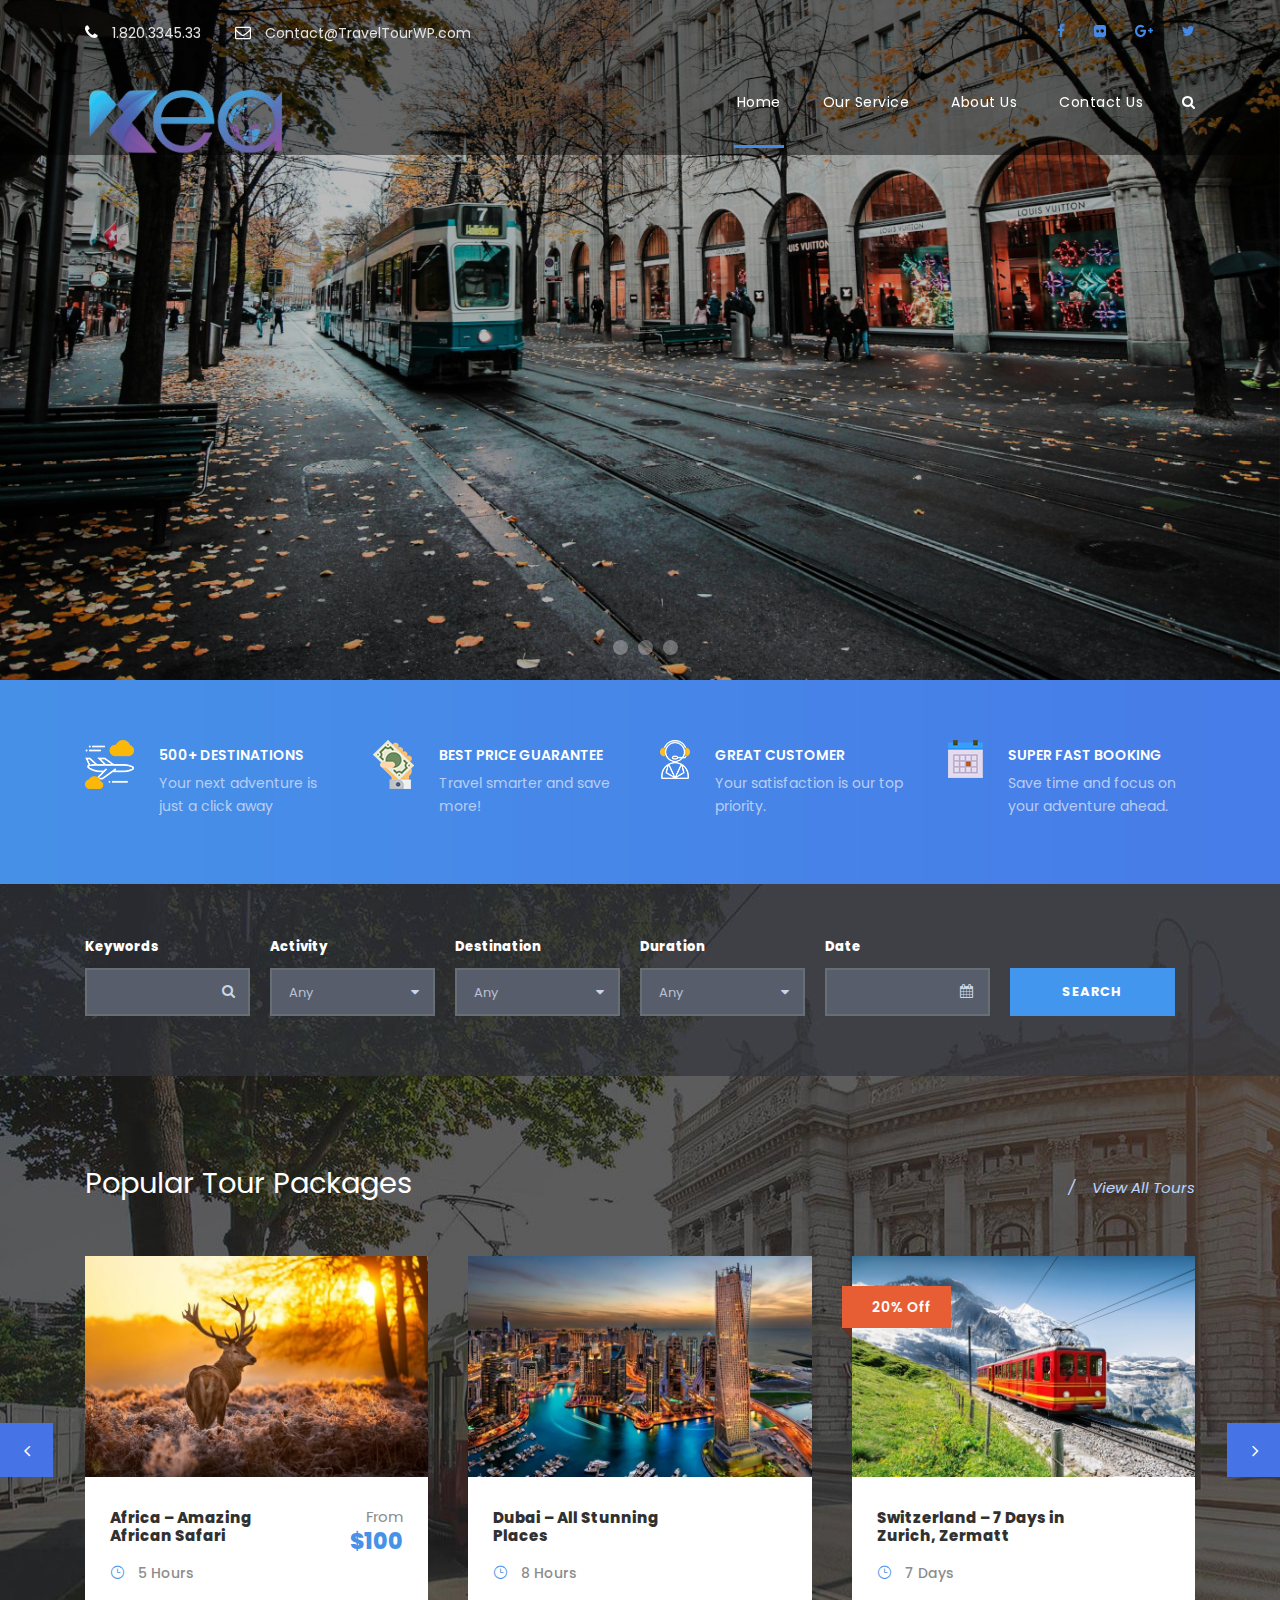
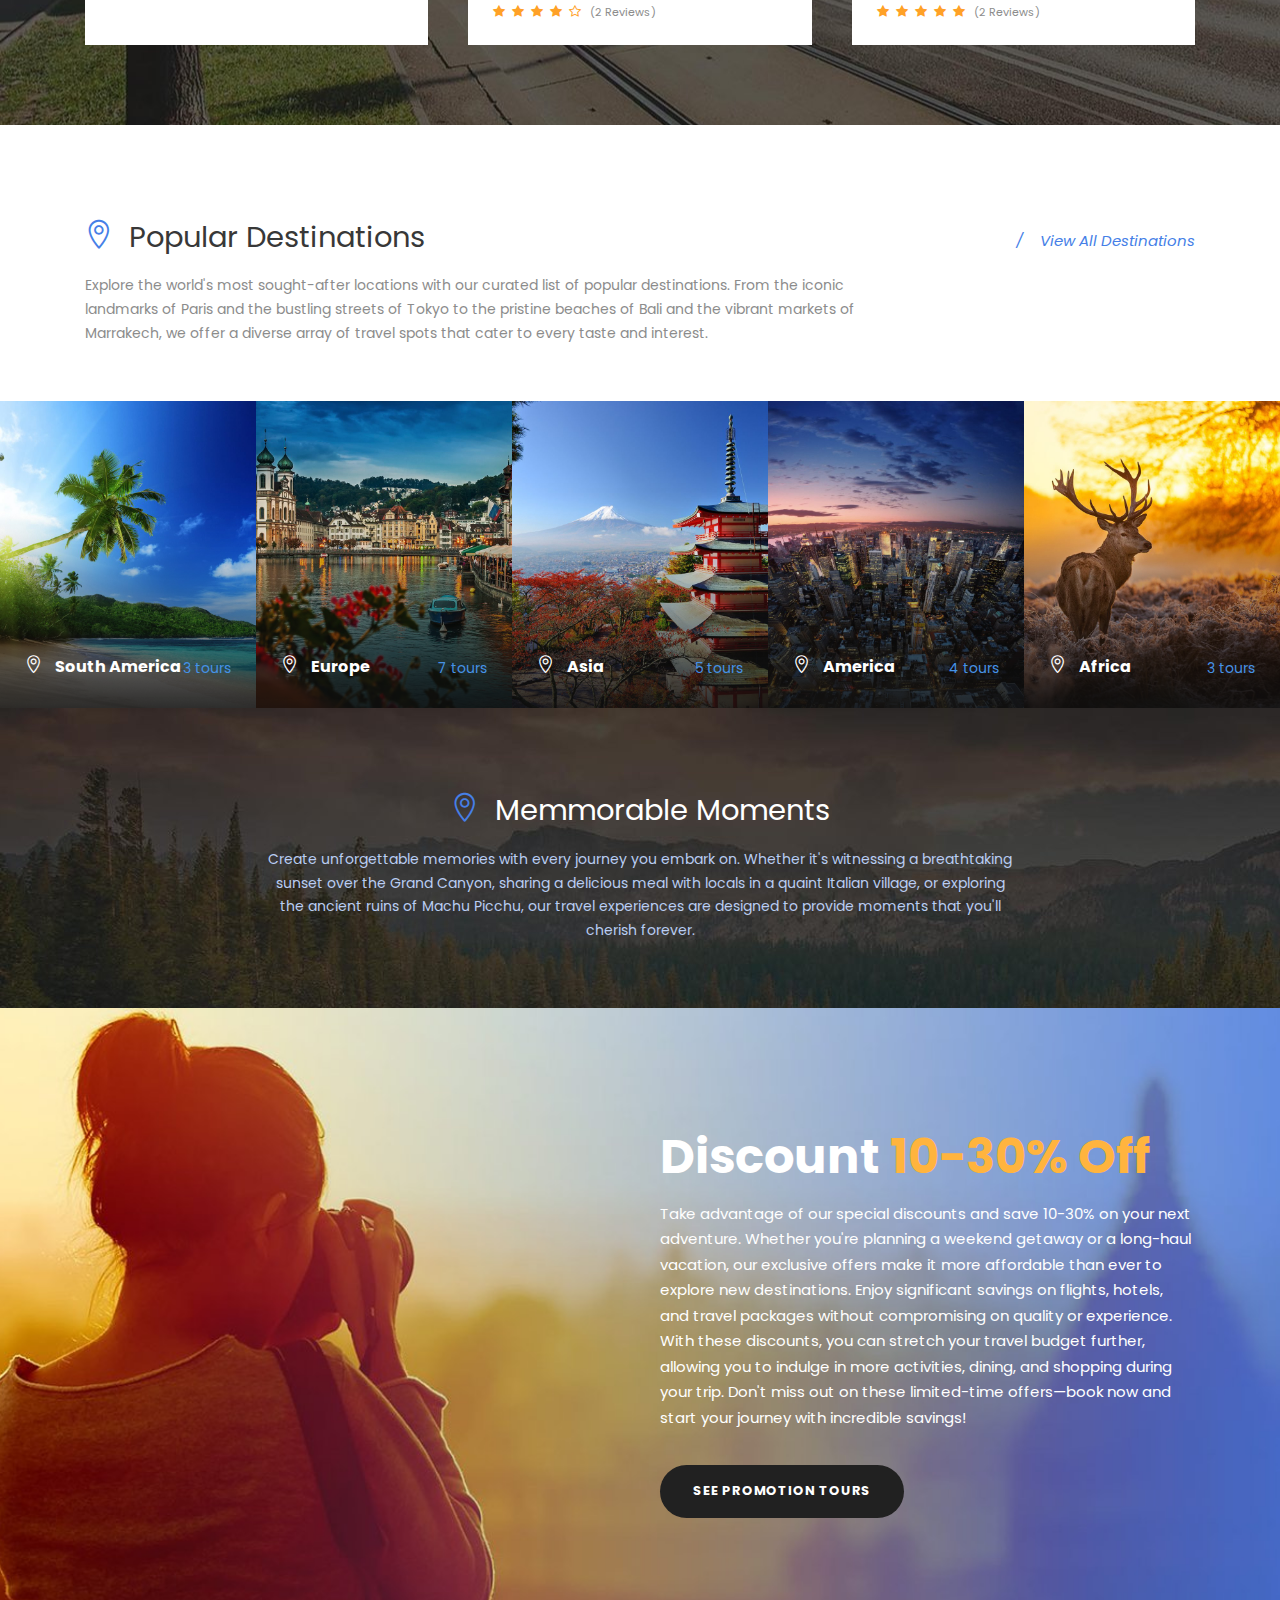
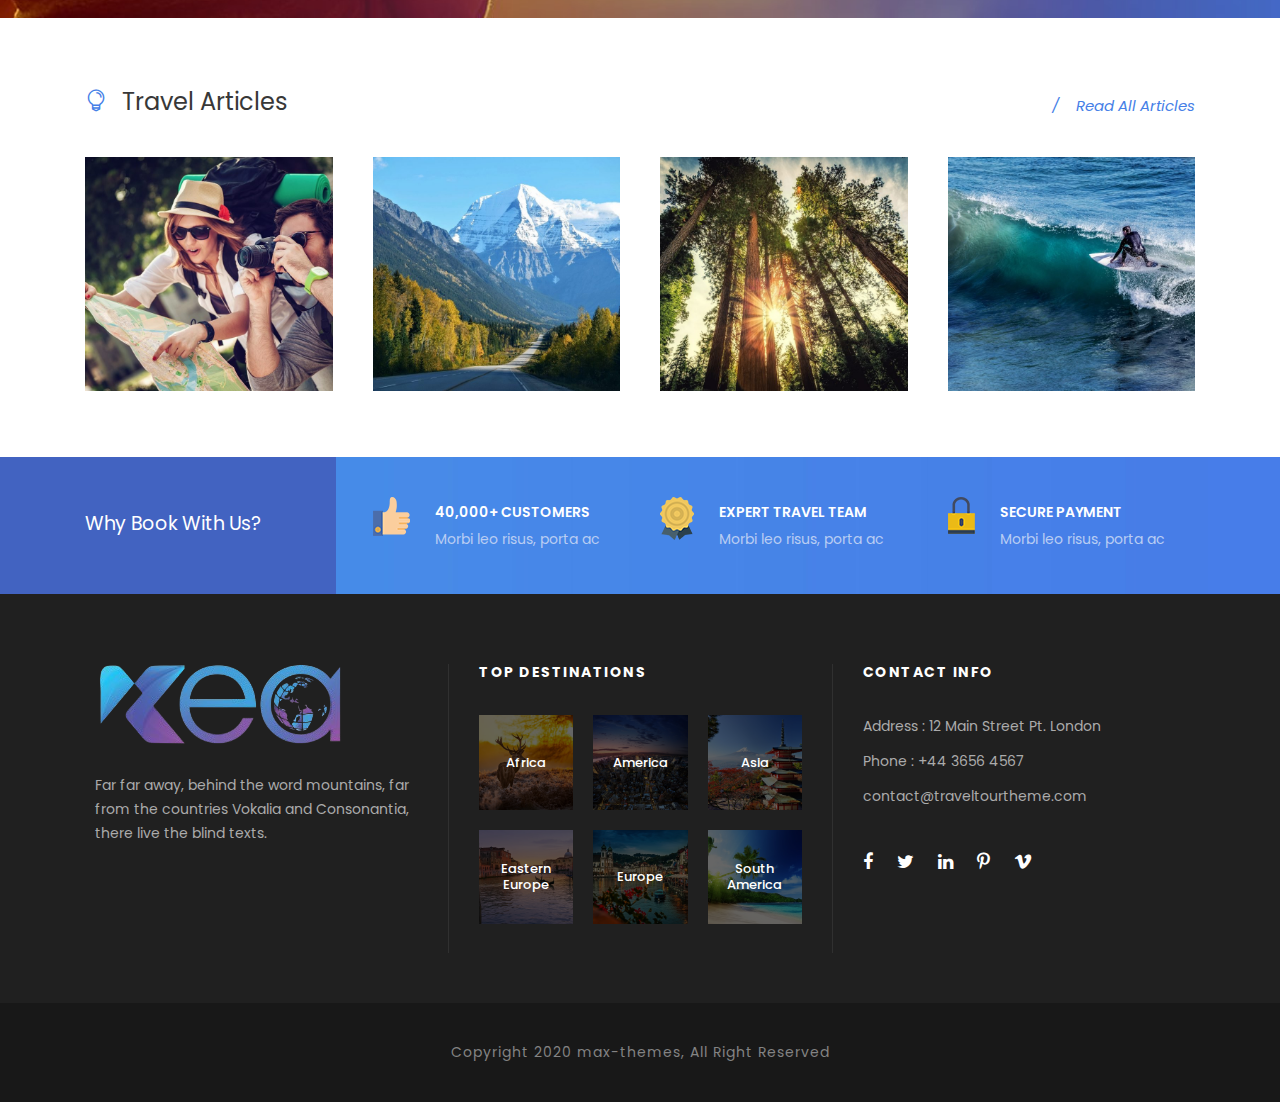
==== index.html @ 7b3431b3 "first commit" ====
<!DOCTYPE html>
<html lang="en-US" prefix="og: http://ogp.me/ns#" class="no-js">
  <head>
    <script></script>
    <meta charset="UTF-8" />
    <meta name="viewport" content="width=device-width, initial-scale=1" />
    <link rel="profile" href="http://gmpg.org/xfn/11" />
    <link
      rel="pingback"
      href="https://max-themes.net/demos/traveltour/demo1/xmlrpc.php"
    />
    <title>Homepage 1 - Travel Tour</title>
    <link
      rel="stylesheet"
      href="https://fonts.googleapis.com/css?family=Poppins%3A100%2C100italic%2C200%2C200italic%2C300%2C300italic%2Cregular%2Citalic%2C500%2C500italic%2C600%2C600italic%2C700%2C700italic%2C800%2C800italic%2C900%2C900italic%7COpen+Sans%3A300%2C300italic%2Cregular%2Citalic%2C600%2C600italic%2C700%2C700italic%2C800%2C800italic&amp;subset=latin%2Clatin-ext%2Cdevanagari%2Ccyrillic-ext%2Cvietnamese%2Ccyrillic%2Cgreek-ext%2Cgreek&amp;ver=4.9.8"
      type="text/css"
      media="all"
    />
    <link
      rel="stylesheet"
      href="plugins/revslider/public/assets/css/settings.css"
      type="text/css"
      media="all"
    />
    <link
      rel="stylesheet"
      href="plugins/tourmaster/plugins/elegant-font/style.css"
      type="text/css"
      media="all"
    />
    <link
      rel="stylesheet"
      href="plugins/tourmaster/tourmaster.css"
      type="text/css"
      media="all"
    />
    <link
      rel="stylesheet"
      href="css/tourmaster-style-custom.css"
      type="text/css"
      media="all"
    />
    <link
      rel="stylesheet"
      href="css/style-core.css"
      type="text/css"
      media="all"
    />
    <link
      rel="stylesheet"
      href="css/traveltour-style-custom.css"
      type="text/css"
      media="all"
    />
    <link
      rel="stylesheet"
      href="plugins/goodlayers-core/plugins/combine/style.css"
      type="text/css"
      media="all"
    />
    <link
      rel="stylesheet"
      href="plugins/goodlayers-core/include/css/page-builder.css"
      type="text/css"
      media="all"
    />
  </head>

  <body
    class="home page-template-default page page-id-2039 gdlr-core-body tourmaster-body woocommerce-no-js traveltour-body traveltour-body-front traveltour-full traveltour-with-sticky-navigation gdlr-core-link-to-lightbox"
  >
    <div class="traveltour-mobile-header-wrap">
      <div class="traveltour-top-bar">
        <div class="traveltour-top-bar-background"></div>
        <div class="traveltour-top-bar-container clearfix traveltour-container">
          <div
            class="traveltour-top-bar-left traveltour-item-pdlr travel-tour-hide-on-mobile"
          >
            <i class="fa fa-phone" id="i_b45c_0"></i>
            1.820.3345.33
            <i class="fa fa-envelope-o" id="i_b45c_1"></i>
            Contact@TravelTourWP.com
          </div>
          <div class="traveltour-top-bar-right traveltour-item-pdlr">
            <div class="traveltour-top-bar-right-social">
              <a
                href="index.html#"
                target="_blank"
                class="traveltour-top-bar-social-icon"
                title="facebook"
              >
                <i class="fa fa-facebook"></i>
              </a>
              <a
                href="index.html#"
                target="_blank"
                class="traveltour-top-bar-social-icon"
                title="flickr"
              >
                <i class="fa fa-flickr"></i>
              </a>
              <a
                href="index.html#"
                target="_blank"
                class="traveltour-top-bar-social-icon"
                title="google-plus"
              >
                <i class="fa fa-google-plus"></i>
              </a>
              <a
                href="index.html#"
                target="_blank"
                class="traveltour-top-bar-social-icon"
                title="twitter"
              >
                <i class="fa fa-twitter"></i>
              </a>
            </div>
          </div>
        </div>
      </div>
      <div
        class="traveltour-mobile-header traveltour-header-background traveltour-style-slide"
        id="traveltour-mobile-header"
      >
        <div class="traveltour-mobile-header-container traveltour-container">
          <div class="traveltour-logo traveltour-item-pdlr">
            <div class="traveltour-logo-inner">
              <a href="index.html">
                <img src="images/logo.png" alt="" style="width: 110px" />
              </a>
            </div>
          </div>
          <div class="traveltour-mobile-menu-right">
            <div
              class="traveltour-main-menu-search"
              id="traveltour-mobile-top-search"
            >
              <i class="fa fa-search"></i>
            </div>
            <div class="traveltour-top-search-wrap">
              <div class="traveltour-top-search-close"></div>
              <div class="traveltour-top-search-row">
                <div class="traveltour-top-search-cell">
                  <form
                    role="search"
                    method="get"
                    class="search-form"
                    action="index.html#"
                  >
                    <input
                      type="text"
                      class="search-field traveltour-title-font"
                      placeholder="Search..."
                      value=""
                      name="s"
                    />
                    <div class="traveltour-top-search-submit">
                      <i class="fa fa-search"></i>
                    </div>
                    <input type="submit" class="search-submit" value="Search" />
                    <div class="traveltour-top-search-close">
                      <i class="icon_close"></i>
                    </div>
                  </form>
                </div>
              </div>
            </div>
            <div class="traveltour-mobile-menu">
              <a
                class="traveltour-mm-menu-button traveltour-mobile-menu-button traveltour-mobile-button-hamburger-with-border"
                href="index.html#traveltour-mobile-menu"
              >
                <i class="fa fa-bars"> </i>
              </a>
              <div
                class="traveltour-mm-menu-wrap traveltour-navigation-font"
                id="traveltour-mobile-menu"
                data-slide="right"
              >
                <ul id="menu-main-navigation" class="m-menu">
                  <li
                    class="menu-item menu-item-home current-menu-item menu-item-has-children"
                  >
                    <a href="index.html">Home</a>
                    <!-- <ul class="sub-menu">
                                        <li class="menu-item"><a href="index.html">Homepage 1</a></li>
                                        <li class="menu-item"><a href="homepage-2.html">Homepage 2</a></li>
                                        <li class="menu-item"><a href="homepage-3.html">Homepage 3</a></li>
                                        <li class="menu-item"><a href="homepage-4.html">Homepage 4</a></li>
                                    </ul> -->
                  </li>
                  <li class="menu-item menu-item-has-children">
                    <a href="index.html#">Pages</a>
                    <ul class="sub-menu">
                      <li class="menu-item menu-item-has-children">
                        <a href="index.html#">Features</a>
                        <ul class="sub-menu">
                          <li class="menu-item menu-item-has-children">
                            <a href="index.html#">Set 1</a>
                            <ul class="sub-menu">
                              <li class="menu-item">
                                <a href="accordions-toggles.html"
                                  >Accordions &#038; Toggles
                                </a>
                              </li>
                              <li class="menu-item">
                                <a href="alert-box.html">Alert Box</a>
                              </li>
                              <li class="menu-item">
                                <a href="blockquotes.html">Blockquotes</a>
                              </li>
                              <li class="menu-item">
                                <a href="buttons.html">Buttons</a>
                              </li>
                              <li class="menu-item">
                                <a href="call-to-action.html">Call To Action</a>
                              </li>
                              <li class="menu-item">
                                <a href="column-services.html"
                                  >Column Services
                                </a>
                              </li>
                              <li class="menu-item">
                                <a href="columns.html">Columns</a>
                              </li>
                            </ul>
                          </li>
                          <li class="menu-item menu-item-has-children">
                            <a href="index.html#">Set 2</a>
                            <ul class="sub-menu">
                              <li class="menu-item">
                                <a href="counters.html">Counters</a>
                              </li>
                              <li class="menu-item">
                                <a href="count-down.html">Count Down</a>
                              </li>
                              <li class="menu-item">
                                <a href="dividers.html">Dividers</a>
                              </li>
                              <li class="menu-item">
                                <a href="dropcaps.html">Dropcaps</a>
                              </li>
                              <li class="menu-item">
                                <a href="featured-boxes.html">Featured Boxes</a>
                              </li>
                              <li class="menu-item">
                                <a href="flip-boxes.html">Flip Boxes</a>
                              </li>
                              <li class="menu-item">
                                <a href="icon-list.html">Icon Lists</a>
                              </li>
                            </ul>
                          </li>
                          <li class="menu-item menu-item-has-children">
                            <a href="index.html#">Set 3</a>
                            <ul class="sub-menu">
                              <li class="menu-item">
                                <a href="icons.html">Icons</a>
                              </li>
                              <li class="menu-item">
                                <a href="images.html">Images</a>
                              </li>
                              <li class="menu-item">
                                <a href="team-plain-style.html">Personnel</a>
                              </li>
                              <li class="menu-item">
                                <a href="price-table.html">Price Table</a>
                              </li>
                              <li class="menu-item">
                                <a href="promo-boxes.html">Promo Boxes</a>
                              </li>
                              <li class="menu-item">
                                <a href="skill-bar.html">Skill Bar</a>
                              </li>
                              <li class="menu-item">
                                <a href="skill-circle.html">Skill Circle</a>
                              </li>
                            </ul>
                          </li>
                          <li class="menu-item menu-item-has-children">
                            <a href="index.html#">Set 4</a>
                            <ul class="sub-menu">
                              <li class="menu-item">
                                <a href="social-shares.html">Social Shares</a>
                              </li>
                              <li class="menu-item">
                                <a href="stunning-texts.html">Stunning Texts</a>
                              </li>
                              <li class="menu-item">
                                <a href="tabs-horizontal.html"
                                  >Tabs Horizontal
                                </a>
                              </li>
                              <li class="menu-item">
                                <a href="tabs-vertical.html">Tabs Vertical</a>
                              </li>
                              <li class="menu-item">
                                <a href="testimonial.html">Testimonial</a>
                              </li>
                              <li class="menu-item">
                                <a href="titles.html">Titles</a>
                              </li>
                              <li class="menu-item">
                                <a href="typography.html">Typography</a>
                              </li>
                            </ul>
                          </li>
                        </ul>
                      </li>
                      <li class="menu-item menu-item-has-children">
                        <a href="index.html#">About</a>
                        <ul class="sub-menu">
                          <li class="menu-item">
                            <a href="about-us.html">About Us</a>
                          </li>
                          <li class="menu-item">
                            <a href="about-us-2.html">About Us 2</a>
                          </li>
                          <li class="menu-item">
                            <a href="about-us-3.html">About Us 3</a>
                          </li>
                          <li class="menu-item">
                            <a href="about-our-team.html">About Our Team</a>
                          </li>
                        </ul>
                      </li>
                      <li class="menu-item">
                        <a href="our-services.html">Our Services</a>
                      </li>
                      <li class="menu-item menu-item-has-children">
                        <a href="index.html#">Contact</a>
                        <ul class="sub-menu">
                          <li class="menu-item">
                            <a href="contact.html">Contact</a>
                          </li>
                          <li class="menu-item">
                            <a href="contact-2.html">Contact 2</a>
                          </li>
                          <li class="menu-item">
                            <a href="contact-3.html">Contact 3</a>
                          </li>
                        </ul>
                      </li>
                      <li class="menu-item menu-item-has-children">
                        <a href="portfolio-3-columns.html">Portfolio</a>
                        <ul class="sub-menu">
                          <li class="menu-item menu-item-has-children">
                            <a>Portfolio Grid</a>
                            <ul class="sub-menu">
                              <li class="menu-item">
                                <a href="portfolio-2-columns.html"
                                  >Portfolio 2 Columns
                                </a>
                              </li>
                              <li class="menu-item">
                                <a href="portfolio-3-columns.html"
                                  >Portfolio 3 Columns
                                </a>
                              </li>
                              <li class="menu-item">
                                <a href="portfolio-4-columns.html"
                                  >Portfolio 4 Columns
                                </a>
                              </li>
                              <li class="menu-item">
                                <a href="portfolio-5-columns.html"
                                  >Portfolio 5 Columns
                                </a>
                              </li>
                              <li class="menu-item">
                                <a href="portfolio-2-columns-with-frame.html"
                                  >Portfolio 2 Columns With Frame
                                </a>
                              </li>
                              <li class="menu-item">
                                <a href="portfolio-3-columns-with-frame.html"
                                  >Portfolio 3 Columns With Frame
                                </a>
                              </li>
                              <li class="menu-item">
                                <a href="portfolio-4-columns-with-frame.html"
                                  >Portfolio 4 Columns With Frame
                                </a>
                              </li>
                              <li class="menu-item">
                                <a href="portfolio-2-columns-no-space.html"
                                  >Portfolio 2 Columns No Space
                                </a>
                              </li>
                              <li class="menu-item">
                                <a href="portfolio-3-columns-no-space.html"
                                  >Portfolio 3 Columns No Space
                                </a>
                              </li>
                              <li class="menu-item">
                                <a href="portfolio-4-columns-no-space.html"
                                  >Portfolio 4 Columns No Space
                                </a>
                              </li>
                              <li class="menu-item">
                                <a href="portfolio-5-columns-no-space.html"
                                  >Portfolio 5 Columns No Space
                                </a>
                              </li>
                            </ul>
                          </li>
                          <li class="menu-item menu-item-has-children">
                            <a>Portfolio Masonry</a>
                            <ul class="sub-menu">
                              <li class="menu-item">
                                <a href="portfolio-masonry-4-columns.html"
                                  >Masonry 4 Columns
                                </a>
                              </li>
                              <li class="menu-item">
                                <a href="portfolio-masonry-3-columns.html"
                                  >Masonry 3 Columns
                                </a>
                              </li>
                              <li class="menu-item">
                                <a href="portfolio-masonry-2-columns.html"
                                  >Masonry 2 Columns
                                </a>
                              </li>
                              <li class="menu-item">
                                <a
                                  href="portfolio-masonry-4-columns-no-space.html"
                                  >Masonry 4 Columns No Space
                                </a>
                              </li>
                              <li class="menu-item">
                                <a
                                  href="portfolio-masonry-3-columns-no-space.html"
                                  >Masonry 3 Columns No Space
                                </a>
                              </li>
                              <li class="menu-item">
                                <a
                                  href="portfolio-masonry-2-columns-no-space.html"
                                  >Masonry 2 Columns No Space
                                </a>
                              </li>
                            </ul>
                          </li>
                          <li class="menu-item menu-item-has-children">
                            <a>Portfolio Modern</a>
                            <ul class="sub-menu">
                              <li class="menu-item">
                                <a href="portfolio-modern-2-columns.html"
                                  >Modern 2 Columns
                                </a>
                              </li>
                              <li class="menu-item">
                                <a href="portfolio-modern-3-columns.html"
                                  >Modern 3 Columns
                                </a>
                              </li>
                              <li class="menu-item">
                                <a href="portfolio-modern-4-columns.html"
                                  >Modern 4 Columns
                                </a>
                              </li>
                              <li class="menu-item">
                                <a href="portfolio-modern-5-columns.html"
                                  >Modern 5 Columns
                                </a>
                              </li>
                              <li class="menu-item">
                                <a
                                  href="portfolio-modern-2-columns-no-space.html"
                                  >Modern 2 Columns No Space
                                </a>
                              </li>
                              <li class="menu-item">
                                <a
                                  href="portfolio-modern-3-columns-no-space.html"
                                  >Modern 3 Columns No Space
                                </a>
                              </li>
                              <li class="menu-item">
                                <a
                                  href="portfolio-modern-4-columns-no-space.html"
                                  >Modern 4 Columns No Space
                                </a>
                              </li>
                              <li class="menu-item">
                                <a
                                  href="portfolio-modern-5-columns-no-space.html"
                                  >Modern 5 Columns No Space
                                </a>
                              </li>
                            </ul>
                          </li>
                          <li class="menu-item menu-item-has-children">
                            <a>Portfolio Side Thumbnail</a>
                            <ul class="sub-menu">
                              <li class="menu-item">
                                <a
                                  href="portfolio-left-right-large-thumbnail.html"
                                >
                                  Portfolio Left &#038; Right Large Thumbnail
                                </a>
                              </li>
                              <li class="menu-item">
                                <a href="portfolio-left-large-thumbnail.html"
                                  >Portfolio Left Large Thumbnail
                                </a>
                              </li>
                              <li class="menu-item">
                                <a href="portfolio-right-large-thumbnail.html"
                                  >Portfolio Right Large Thumbnail
                                </a>
                              </li>
                              <li class="menu-item">
                                <a
                                  href="portfolio-left-right-small-thumbnail.html"
                                >
                                  Portfolio Left &#038; Right Small Thumbnail
                                </a>
                              </li>
                              <li class="menu-item">
                                <a href="portfolio-left-small-thumbnail.html"
                                  >Portfolio Left Small Thumbnail
                                </a>
                              </li>
                              <li class="menu-item">
                                <a href="portfolio-right-small-thumbnail.html"
                                  >Portfolio Right Small Thumbnail
                                </a>
                              </li>
                            </ul>
                          </li>
                        </ul>
                      </li>
                      <li class="menu-item">
                        <a href="gallery.html">Gallery</a>
                      </li>
                      <li class="menu-item menu-item-has-children">
                        <a href="index.html#">Team</a>
                        <ul class="sub-menu">
                          <li class="menu-item">
                            <a href="team-plain-style.html"
                              >Team / Plain Style
                            </a>
                          </li>
                          <li class="menu-item">
                            <a href="team-thumbnail-style.html"
                              >Team / Thumbnail Style
                            </a>
                          </li>
                          <li class="menu-item">
                            <a href="team-frame-style.html"
                              >Team / Frame Style
                            </a>
                          </li>
                        </ul>
                      </li>
                      <li class="menu-item">
                        <a href="price-table.html">Price Table</a>
                      </li>
                      <li class="menu-item">
                        <a href="maintenance.html">Maintenance</a>
                      </li>
                      <li class="menu-item">
                        <a href="coming-soon.html">Coming Soon</a>
                      </li>
                      <li class="menu-item">
                        <a href="404.html">404 Page</a>
                      </li>
                    </ul>
                  </li>
                  <li class="menu-item menu-item-has-children">
                    <a href="tour-side-thumbnail-with-frame-right-sidebar.html"
                      >Tour List
                    </a>
                    <ul class="sub-menu">
                      <li class="menu-item menu-item-has-children">
                        <a href="tour-full-with-frame-right-sidebar.html"
                          >Tour Full
                        </a>
                        <ul class="sub-menu">
                          <li class="menu-item">
                            <a href="tour-full-width.html"
                              >Tour Full Right Sidebar
                            </a>
                          </li>
                          <li class="menu-item">
                            <a href="tour-full-left-sidebar.html"
                              >Tour Full Left Sidebar
                            </a>
                          </li>
                          <li class="menu-item">
                            <a href="tour-full-with-frame-right-sidebar.html"
                              >Tour Full With Frame Right Sidebar
                            </a>
                          </li>
                          <li class="menu-item">
                            <a
                              href="https://max-themes.net/demos/traveltour/demo1/tour-full-with-frame-left-sidebar.html"
                              >Tour Full With Frame Left Sidebar
                            </a>
                          </li>
                        </ul>
                      </li>
                      <li class="menu-item menu-item-has-children">
                        <a
                          href="tour-side-thumbnail-with-frame-right-sidebar.html"
                          >Tour Side Thumbnail
                        </a>
                        <ul class="sub-menu">
                          <li class="menu-item">
                            <a
                              href="tour-side-thumbnail-with-frame-right-sidebar.html"
                              >Tour Side Thumbnail With Frame Right Sidebar
                            </a>
                          </li>
                          <li class="menu-item">
                            <a
                              href="tour-side-thumbnail-with-frame-left-sidebar.html"
                              >Tour Side Thumbnail With Frame Left Sidebar
                            </a>
                          </li>
                          <li class="menu-item">
                            <a href="tour-side-thumbnail-right-sidebar.html"
                              >Tour Side Thumbnail Right Sidebar
                            </a>
                          </li>
                          <li class="menu-item">
                            <a href="tour-side-thumbnail-left-sidebar.html"
                              >Tour Side Thumbnail Left Sidebar
                            </a>
                          </li>
                        </ul>
                      </li>
                      <li class="menu-item menu-item-has-children">
                        <a href="tour-thumbnail-style-3-columns.html"
                          >Tour Thumbnail Style
                        </a>
                        <ul class="sub-menu">
                          <li class="menu-item">
                            <a href="tour-thumbnail-style-2-columns.html"
                              >Tour Thumbnail Style 2 Columns
                            </a>
                          </li>
                          <li class="menu-item">
                            <a href="tour-thumbnail-style-3-columns.html"
                              >Tour Thumbnail Style 3 Columns
                            </a>
                          </li>
                          <li class="menu-item">
                            <a href="tour-thumbnail-style-4-columns.html"
                              >Tour Thumbnail Style 4 Columns
                            </a>
                          </li>
                          <li class="menu-item">
                            <a href="tour-thumbnail-style-5-columns.html"
                              >Tour Thumbnail Style 5 Columns
                            </a>
                          </li>
                          <li class="menu-item">
                            <a href="tour-thumbnail-no-space-2-columns.html"
                              >Tour Thumbnail No Space 2 Columns
                            </a>
                          </li>
                          <li class="menu-item">
                            <a href="tour-thumbnail-no-space-3-columns.html"
                              >Tour Thumbnail No Space 3 Columns
                            </a>
                          </li>
                          <li class="menu-item">
                            <a href="tour-thumbnail-no-space-4-columns.html"
                              >Tour Thumbnail No Space 4 Columns
                            </a>
                          </li>
                          <li class="menu-item">
                            <a href="tour-thumbnail-no-space-5-columns.html"
                              >Tour Thumbnail No Space 5 Columns
                            </a>
                          </li>
                        </ul>
                      </li>
                      <li class="menu-item menu-item-has-children">
                        <a href="tour-classic-3-columns.html">Tour Classic</a>
                        <ul class="sub-menu">
                          <li class="menu-item">
                            <a href="tour-classic-2-columns.html"
                              >Tour Classic 2 Columns
                            </a>
                          </li>
                          <li class="menu-item">
                            <a href="tour-classic-3-columns.html"
                              >Tour Classic 3 Columns
                            </a>
                          </li>
                          <li class="menu-item">
                            <a href="tour-classic-4-columns.html"
                              >Tour Classic 4 Columns
                            </a>
                          </li>
                          <li class="menu-item">
                            <a href="tour-classic-5-columns.html"
                              >Tour Classic 5 Columns
                            </a>
                          </li>
                          <li class="menu-item">
                            <a href="tour-classic-with-frame-2-columns.html"
                              >Tour Classic With Frame 2 Columns
                            </a>
                          </li>
                          <li class="menu-item">
                            <a href="tour-classic-with-frame-3-columns.html"
                              >Tour Classic With Frame 3 Columns
                            </a>
                          </li>
                          <li class="menu-item">
                            <a href="tour-classic-with-frame-4-columns.html"
                              >Tour Classic With Frame 4 Columns
                            </a>
                          </li>
                          <li class="menu-item">
                            <a href="tour-classic-with-frame-5-columns.html"
                              >Tour Classic With Frame 5 Columns
                            </a>
                          </li>
                        </ul>
                      </li>
                      <li class="menu-item menu-item-has-children">
                        <a href="tour-classic-with-detail-3-columns.html"
                          >Tour Classic With Detail
                        </a>
                        <ul class="sub-menu">
                          <li class="menu-item">
                            <a href="tour-classic-with-detail-2-columns.html"
                              >Tour Classic With Detail 2 Columns
                            </a>
                          </li>
                          <li class="menu-item">
                            <a href="tour-classic-with-detail-3-columns.html"
                              >Tour Classic With Detail 3 Columns
                            </a>
                          </li>
                          <li class="menu-item">
                            <a href="tour-classic-with-detail-4-columns.html"
                              >Tour Classic With Detail 4 Columns
                            </a>
                          </li>
                        </ul>
                      </li>
                      <li class="menu-item menu-item-has-children">
                        <a
                          href="tour-classic-with-custom-excerpt-3-columns.html"
                          >Tour Classic With Custom Excerpt
                        </a>
                        <ul class="sub-menu">
                          <li class="menu-item">
                            <a
                              href="tour-classic-with-custom-excerpt-2-columns.html"
                              >Tour Classic With Custom Excerpt 2 Columns
                            </a>
                          </li>
                          <li class="menu-item">
                            <a
                              href="tour-classic-with-custom-excerpt-3-columns.html"
                              >Tour Classic With Custom Excerpt 3 Columns
                            </a>
                          </li>
                          <li class="menu-item">
                            <a
                              href="tour-classic-with-custom-excerpt-4-columns.html"
                              >Tour Classic With Custom Excerpt 4 Columns
                            </a>
                          </li>
                        </ul>
                      </li>
                    </ul>
                  </li>
                  <li class="menu-item">
                    <a href="destinations.html">Destinations</a>
                  </li>
                  <li class="menu-item menu-item-has-children">
                    <a href="index.html#">Date &#038; Pricing</a>
                    <ul class="sub-menu">
                      <li class="menu-item">
                        <a href="finland-helsinki-santa-claus-town-8-days.html"
                          >Multiple Packages
                        </a>
                      </li>
                      <li class="menu-item">
                        <a
                          href="america-grand-canyon-golden-gate-bridge-las-vegas.html"
                          >Multiple Day &#8211; Recurring
                        </a>
                      </li>
                      <li class="menu-item">
                        <a href="china-suzhou-and-zhouzhuang-water-village.html"
                          >Multiple Date &#8211; One Time
                        </a>
                      </li>
                      <li class="menu-item">
                        <a
                          href="pais-eiffel-tower-notre-dame-cathedral-champs-elysees-arc-of-triumph-day-tour.html"
                          >One Day &#8211; Recurring
                        </a>
                      </li>
                      <li class="menu-item">
                        <a href="africa-amazing-african-safari.html"
                          >One Day &#8211; One Time
                        </a>
                      </li>
                      <li class="menu-item">
                        <a
                          href="alcatraz-tour-plus-muir-woods-golden-gate-and-sausalito-day-trip.html"
                          >Variable Pricing
                        </a>
                      </li>
                      <li class="menu-item">
                        <a href="dubai-all-stunning-places.html"
                          >Fixed Price / Person
                        </a>
                      </li>
                      <li class="menu-item">
                        <a href="switzerland-7-days-in-zurich-zermatt.html"
                          >Room Based Pricing
                        </a>
                      </li>
                      <li class="menu-item">
                        <a href="italy-6-days-in-rome-venice-milan.html"
                          >No Room Based Pricing
                        </a>
                      </li>
                      <li class="menu-item">
                        <a href="america-2-days-in-lake-tahoe.html"
                          >Referral (link to external website)
                        </a>
                      </li>
                    </ul>
                  </li>
                  <li class="menu-item menu-item-has-children">
                    <a href="blog-full-right-sidebar-with-frame.html">Blog</a>
                    <ul class="sub-menu">
                      <li class="menu-item menu-item-has-children">
                        <a href="blog-full-right-sidebar-with-frame.html"
                          >Blog Full
                        </a>
                        <ul class="sub-menu">
                          <li class="menu-item">
                            <a href="blog-full-right-sidebar-with-frame.html"
                              >Blog Full Right Sidebar With Frame
                            </a>
                          </li>
                          <li class="menu-item">
                            <a href="blog-full-left-sidebar-with-frame.html"
                              >Blog Full Left Sidebar With Frame
                            </a>
                          </li>
                          <li class="menu-item">
                            <a href="blog-full-both-sidebar-with-frame.html"
                              >Blog Full Both Sidebar With Frame
                            </a>
                          </li>
                          <li class="menu-item">
                            <a href="blog-full-right-sidebar.html"
                              >Blog Full Right Sidebar
                            </a>
                          </li>
                          <li class="menu-item">
                            <a href="blog-full-left-sidebar.html"
                              >Blog Full Left Sidebar
                            </a>
                          </li>
                          <li class="menu-item">
                            <a href="blog-full-both-sidebar.html"
                              >Blog Full Both Sidebar
                            </a>
                          </li>
                        </ul>
                      </li>
                      <li class="menu-item menu-item-has-children">
                        <a href="blog-grid-3-columns-no-space.html"
                          >Blog Grid
                        </a>
                        <ul class="sub-menu">
                          <li class="menu-item">
                            <a href="blog-grid-2-columns.html"
                              >Blog Grid 2 Columns
                            </a>
                          </li>
                          <li class="menu-item">
                            <a href="blog-grid-3-columns.html"
                              >Blog Grid 3 Columns
                            </a>
                          </li>
                          <li class="menu-item">
                            <a href="blog-grid-4-columns.html"
                              >Blog Grid 4 Columns
                            </a>
                          </li>
                          <li class="menu-item">
                            <a href="blog-grid-2-columns-no-space.html"
                              >Blog Grid 2 Columns No Space
                            </a>
                          </li>
                          <li class="menu-item">
                            <a href="blog-grid-3-columns-no-space.html"
                              >Blog Grid 3 Columns No Space
                            </a>
                          </li>
                          <li class="menu-item">
                            <a href="blog-grid-4-columns-no-space.html"
                              >Blog Grid 4 Columns No Space
                            </a>
                          </li>
                        </ul>
                      </li>
                      <li class="menu-item menu-item-has-children">
                        <a href="blog-3-columns-with-frame.html"
                          >Blog Columns
                        </a>
                        <ul class="sub-menu">
                          <li class="menu-item">
                            <a href="blog-2-columns-with-frame.html"
                              >Blog 2 Columns With Frame
                            </a>
                          </li>
                          <li class="menu-item">
                            <a href="blog-3-columns-with-frame.html"
                              >Blog 3 Columns With Frame
                            </a>
                          </li>
                          <li class="menu-item">
                            <a href="blog-4-columns-with-frame.html"
                              >Blog 4 Columns With Frame
                            </a>
                          </li>
                          <li class="menu-item">
                            <a href="blog-2-columns.html">Blog 2 Columns</a>
                          </li>
                          <li class="menu-item">
                            <a href="blog-3-columns.html">Blog 3 Columns</a>
                          </li>
                          <li class="menu-item">
                            <a href="blog-4-columns.html">Blog 4 Columns</a>
                          </li>
                          <li class="menu-item">
                            <a href="blog-3-columns-with-frame-post-format.html"
                              >Blog Columns With Post Format
                            </a>
                          </li>
                        </ul>
                      </li>
                      <li class="menu-item">
                        <a href="standard-post-type.html">Single Post</a>
                      </li>
                    </ul>
                  </li>
                </ul>
              </div>
            </div>
          </div>
        </div>
      </div>
    </div>
    <div class="traveltour-body-outer-wrapper">
      <div
        class="traveltour-body-wrapper clearfix traveltour-with-transparent-header traveltour-with-frame"
      >
        <div class="traveltour-header-background-transparent">
          <div class="traveltour-top-bar">
            <div class="traveltour-top-bar-background"></div>
            <div
              class="traveltour-top-bar-container clearfix traveltour-container"
            >
              <div class="traveltour-top-bar-left traveltour-item-pdlr">
                <i class="fa fa-phone" id="i_b45c_2"></i>
                1.820.3345.33
                <i class="fa fa-envelope-o" id="i_b45c_3"></i>
                Contact@TravelTourWP.com
              </div>
              <div class="traveltour-top-bar-right traveltour-item-pdlr">
                <div class="traveltour-top-bar-right-social">
                  <a
                    href="index.html#"
                    target="_blank"
                    class="traveltour-top-bar-social-icon"
                    title="facebook"
                  >
                    <i class="fa fa-facebook"></i>
                  </a>
                  <a
                    href="index.html#"
                    target="_blank"
                    class="traveltour-top-bar-social-icon"
                    title="flickr"
                  >
                    <i class="fa fa-flickr"></i>
                  </a>
                  <a
                    href="index.html#"
                    target="_blank"
                    class="traveltour-top-bar-social-icon"
                    title="google-plus"
                  >
                    <i class="fa fa-google-plus"></i>
                  </a>
                  <a
                    href="index.html#"
                    target="_blank"
                    class="traveltour-top-bar-social-icon"
                    title="twitter"
                  >
                    <i class="fa fa-twitter"></i>
                  </a>
                </div>
              </div>
            </div>
          </div>
          <header
            class="traveltour-header-wrap traveltour-header-style-plain traveltour-style-menu-right traveltour-sticky-navigation traveltour-style-slide"
          >
            <div class="traveltour-header-background"></div>
            <div class="traveltour-header-container traveltour-container">
              <div class="traveltour-header-container-inner clearfix">
                <div class="traveltour-logo traveltour-item-pdlr">
                  <div class="traveltour-logo-inner">
                    <a href="index.html">
                      <img src="images/logo.png" alt="" />
                    </a>
                  </div>
                </div>
                <div
                  class="traveltour-navigation traveltour-item-pdlr clearfix"
                >
                  <div class="traveltour-main-menu" id="traveltour-main-menu">
                    <ul id="menu-main-navigation-1" class="sf-menu">
                      <li
                        class="menu-item menu-item-home current-menu-item menu-item-has-children traveltour-normal-menu"
                      >
                        <a href="index.html" class="sf-with-ul-pre">Home</a>
                      </li>
                      <li
                        class="menu-item menu-item-has-children traveltour-normal-menu"
                      >
                        <a href="our-services.html" class="sf-with-ul-pre"
                          >Our Service</a
                        >
                      </li>
                      <li
                        class="menu-item menu-item-has-children traveltour-normal-menu"
                      >
                        <a href="about-us.html" class="sf-with-ul-pre"
                          >About Us
                        </a>
                      </li>
                      <li class="menu-item traveltour-normal-menu">
                        <a href="contact.html">Contact Us</a>
                      </li>
                    </ul>
                    <div
                      class="traveltour-navigation-slide-bar"
                      id="traveltour-navigation-slide-bar"
                    ></div>
                  </div>
                  <div class="traveltour-main-menu-right-wrap clearfix">
                    <div
                      class="traveltour-main-menu-search"
                      id="traveltour-top-search"
                    >
                      <i class="fa fa-search"></i>
                    </div>
                    <div class="traveltour-top-search-wrap">
                      <div class="traveltour-top-search-close"></div>
                      <div class="traveltour-top-search-row">
                        <div class="traveltour-top-search-cell">
                          <form
                            role="search"
                            method="get"
                            class="search-form"
                            action="index.html#"
                          >
                            <input
                              type="text"
                              class="search-field traveltour-title-font"
                              placeholder="Search..."
                              value=""
                              name="s"
                            />
                            <div class="traveltour-top-search-submit">
                              <i class="fa fa-search"></i>
                            </div>
                            <input
                              type="submit"
                              class="search-submit"
                              value="Search"
                            />
                            <div class="traveltour-top-search-close">
                              <i class="icon_close"></i>
                            </div>
                          </form>
                        </div>
                      </div>
                    </div>
                  </div>
                </div>
              </div>
            </div>
          </header>
        </div>
        <div class="traveltour-page-wrapper" id="traveltour-page-wrapper">
          <div class="gdlr-core-page-builder-body">
            <div class="gdlr-core-pbf-wrapper" id="div_eeca_0">
              <div class="gdlr-core-pbf-background-wrap" id="div_eeca_1"></div>
              <div class="gdlr-core-pbf-wrapper-content gdlr-core-js">
                <div
                  class="gdlr-core-pbf-wrapper-container clearfix gdlr-core-pbf-wrapper-full-no-space"
                >
                  <div class="gdlr-core-pbf-element">
                    <div
                      class="gdlr-core-revolution-slider-item gdlr-core-item-pdlr gdlr-core-item-pdb"
                      id="div_eeca_2"
                    >
                      <link
                        href="https://fonts.googleapis.com/css?family=Roboto:900%2C700"
                        rel="stylesheet"
                        property="stylesheet"
                        type="text/css"
                        media="all"
                      />
                      <div
                        id="rev_slider_1_1_wrapper"
                        class="rev_slider_wrapper fullwidthbanner-container"
                        data-source="gallery"
                      >
                        <div
                          id="rev_slider_1_1"
                          class="rev_slider fullwidthabanner"
                          style="display: none"
                          data-version="5.4.8"
                        >
                          <ul>
                            <li
                              data-index="rs-1"
                              data-transition="fade"
                              data-slotamount="default"
                              data-hideafterloop="0"
                              data-hideslideonmobile="off"
                              data-easein="default"
                              data-easeout="default"
                              data-masterspeed="300"
                              data-thumb="upload/slider-1-100x50.jpg"
                              data-rotate="0"
                              data-saveperformance="off"
                              data-title="Slide"
                              data-param1=""
                              data-param2=""
                              data-param3=""
                              data-param4=""
                              data-param5=""
                              data-param6=""
                              data-param7=""
                              data-param8=""
                              data-param9=""
                              data-param10=""
                              data-description=""
                            >
                              <img
                                src="upload/slider-1.jpg"
                                alt=""
                                title="slider-1"
                                width="1800"
                                height="844"
                                data-bgposition="center center"
                                data-bgfit="cover"
                                data-bgrepeat="no-repeat"
                                class="rev-slidebg"
                                data-no-retina
                              />
                              <div
                                class="tp-caption tp-resizeme"
                                id="slide-1-layer-1"
                                data-x="89"
                                data-y="center"
                                data-voffset="10"
                                data-width="['auto']"
                                data-height="['auto']"
                                data-type="text"
                                data-responsive_offset="on"
                                data-frames='[{"from":"y:[100%];z:0;rX:0deg;rY:0;rZ:0;sX:1;sY:1;skX:0;skY:0;opacity:0;","speed":2000,"to":"o:1;","delay":450,"ease":"Power4.easeInOut"},{"delay":"wait","speed":300,"to":"opacity:0;","ease":"nothing"}]'
                                data-textAlign="['left','left','left','left']"
                                data-paddingtop="[0,0,0,0]"
                                data-paddingright="[0,0,0,0]"
                                data-paddingbottom="[0,0,0,0]"
                                data-paddingleft="[0,0,0,0]"
                                style="
                                  z-index: 5;
                                  white-space: nowrap;
                                  font-size: 81px;
                                  font-weight: 600;
                                  color: rgba(255, 255, 255, 1);
                                  font-family: Poppins;
                                "
                              >
                                Special
                              </div>
                              <div
                                class="tp-caption tp-resizeme"
                                id="slide-1-layer-2"
                                data-x="90"
                                data-y="center"
                                data-voffset="92"
                                data-width="['auto']"
                                data-height="['auto']"
                                data-type="text"
                                data-responsive_offset="on"
                                data-frames='[{"from":"x:[-175%];y:0px;z:0;rX:0;rY:0;rZ:0;sX:1;sY:1;skX:0;skY:0;opacity:1;","mask":"x:[100%];y:0;s:inherit;e:inherit;","speed":1500,"to":"o:1;","delay":690,"ease":"Power3.easeOut"},{"delay":"wait","speed":300,"to":"opacity:0;","ease":"nothing"}]'
                                data-textAlign="['left','left','left','left']"
                                data-paddingtop="[0,0,0,0]"
                                data-paddingright="[0,0,0,0]"
                                data-paddingbottom="[0,0,0,0]"
                                data-paddingleft="[0,0,0,0]"
                                style="
                                  z-index: 6;
                                  white-space: nowrap;
                                  font-size: 45px;
                                  font-weight: 600;
                                  color: rgba(186, 217, 255, 1);
                                  font-family: Poppins;
                                "
                              >
                                7 Days in Switzerland
                              </div>
                              <div
                                class="tp-caption tp-resizeme"
                                id="slide-1-layer-3"
                                data-x="92"
                                data-y="center"
                                data-voffset="138"
                                data-width="['auto']"
                                data-height="['auto']"
                                data-visibility="['on','on','on','off']"
                                data-type="text"
                                data-responsive_offset="on"
                                data-frames='[{"from":"opacity:0;","speed":300,"to":"o:1;","delay":880,"ease":"Power2.easeInOut"},{"delay":"wait","speed":300,"to":"opacity:0;","ease":"nothing"}]'
                                data-textAlign="['left','left','left','left']"
                                data-paddingtop="[0,0,0,0]"
                                data-paddingright="[0,0,0,0]"
                                data-paddingbottom="[0,0,0,0]"
                                data-paddingleft="[0,0,0,0]"
                                style="
                                  z-index: 7;
                                  white-space: nowrap;
                                  font-size: 18px;
                                  font-weight: 400;
                                  color: rgba(218, 229, 255, 1);
                                  font-family: Poppins;
                                "
                              >
                                Bern, Lucern, Zurich, Zermatt, Metahorn,
                                Jungfrau
                              </div>
                              <div
                                class="tp-caption rev-btn tp-resizeme"
                                id="slide-1-layer-4"
                                data-x="94"
                                data-y="center"
                                data-voffset="200"
                                data-width="['auto']"
                                data-height="['auto']"
                                data-type="button"
                                data-responsive_offset="on"
                                data-frames='[{"from":"opacity:0;","speed":300,"to":"o:1;","delay":1060,"ease":"Power2.easeInOut"},{"delay":"wait","speed":300,"to":"opacity:0;","ease":"nothing"},{"frame":"hover","speed":"0","ease":"Linear.easeNone","to":"o:1;rX:0;rY:0;rZ:0;z:0;","style":"c:rgba(255,255,255,1);bg:rgba(70,123,231,1);"}]'
                                data-textAlign="['left','left','left','left']"
                                data-paddingtop="[20,20,20,20]"
                                data-paddingright="[32,32,32,32]"
                                data-paddingbottom="[20,20,20,20]"
                                data-paddingleft="[32,32,32,32]"
                                style="
                                  z-index: 8;
                                  white-space: nowrap;
                                  font-size: 13px;
                                  line-height: 12px;
                                  font-weight: 900;
                                  color: rgba(255, 255, 255, 1);
                                  font-family: Roboto;
                                  text-transform: uppercase;
                                  background-color: rgba(70, 146, 231, 1);
                                  border-radius: 3px 3px 3px 3px;
                                  outline: none;
                                  box-shadow: none;
                                  box-sizing: border-box;
                                  -moz-box-sizing: border-box;
                                  -webkit-box-sizing: border-box;
                                  cursor: pointer;
                                "
                              >
                                Learn More
                              </div>
                            </li>
                            <li
                              data-index="rs-2"
                              data-transition="fade"
                              data-slotamount="default"
                              data-hideafterloop="0"
                              data-hideslideonmobile="off"
                              data-easein="default"
                              data-easeout="default"
                              data-masterspeed="300"
                              data-thumb="upload/slider-2-100x50.jpg"
                              data-rotate="0"
                              data-saveperformance="off"
                              data-title="Slide"
                              data-param1=""
                              data-param2=""
                              data-param3=""
                              data-param4=""
                              data-param5=""
                              data-param6=""
                              data-param7=""
                              data-param8=""
                              data-param9=""
                              data-param10=""
                              data-description=""
                            >
                              <img
                                src="upload/slider-2.jpg"
                                alt=""
                                title="slider-2"
                                width="1800"
                                height="844"
                                data-bgposition="center center"
                                data-bgfit="cover"
                                data-bgrepeat="no-repeat"
                                class="rev-slidebg"
                                data-no-retina
                              />
                              <div
                                class="tp-caption tp-resizeme"
                                id="slide-2-layer-2"
                                data-x="89"
                                data-y="center"
                                data-voffset="-17"
                                data-width="['auto']"
                                data-height="['auto']"
                                data-type="text"
                                data-responsive_offset="on"
                                data-frames='[{"from":"y:[100%];z:0;rX:0deg;rY:0;rZ:0;sX:1;sY:1;skX:0;skY:0;opacity:0;","speed":2000,"to":"o:1;","delay":500,"ease":"Power4.easeInOut"},{"delay":"wait","speed":300,"to":"opacity:0;","ease":"nothing"}]'
                                data-textAlign="['left','left','left','left']"
                                data-paddingtop="[0,0,0,0]"
                                data-paddingright="[0,0,0,0]"
                                data-paddingbottom="[0,0,0,0]"
                                data-paddingleft="[0,0,0,0]"
                                style="
                                  z-index: 9;
                                  white-space: nowrap;
                                  font-size: 37px;
                                  font-weight: 500;
                                  color: rgba(186, 217, 255, 1);
                                  font-family: Poppins;
                                "
                              >
                                Find your perfect
                              </div>
                              <div
                                class="tp-caption tp-resizeme"
                                id="slide-2-layer-1"
                                data-x="89"
                                data-y="center"
                                data-voffset="62"
                                data-width="['auto']"
                                data-height="['auto']"
                                data-type="text"
                                data-responsive_offset="on"
                                data-frames='[{"from":"x:[-175%];y:0px;z:0;rX:0;rY:0;rZ:0;sX:1;sY:1;skX:0;skY:0;opacity:1;","mask":"x:[100%];y:0;s:inherit;e:inherit;","speed":1500,"to":"o:1;","delay":780,"ease":"Power3.easeOut"},{"delay":"wait","speed":300,"to":"opacity:0;","ease":"nothing"}]'
                                data-textAlign="['left','left','left','left']"
                                data-paddingtop="[0,0,0,0]"
                                data-paddingright="[0,0,0,0]"
                                data-paddingbottom="[0,0,0,0]"
                                data-paddingleft="[0,0,0,0]"
                                style="
                                  z-index: 10;
                                  white-space: nowrap;
                                  font-size: 90px;
                                  font-weight: 700;
                                  color: rgba(255, 255, 255, 1);
                                  font-family: Poppins;
                                  text-transform: uppercase;
                                "
                              >
                                Vacation
                              </div>
                              <div
                                class="tp-caption tp-resizeme"
                                id="slide-2-layer-3"
                                data-x="89"
                                data-y="center"
                                data-voffset="137"
                                data-width="['auto']"
                                data-height="['auto']"
                                data-visibility="['on','on','on','off']"
                                data-type="text"
                                data-responsive_offset="on"
                                data-frames='[{"from":"opacity:0;","speed":300,"to":"o:1;","delay":1010,"ease":"Power2.easeInOut"},{"delay":"wait","speed":300,"to":"opacity:0;","ease":"nothing"}]'
                                data-textAlign="['left','left','left','left']"
                                data-paddingtop="[0,0,0,0]"
                                data-paddingright="[0,0,0,0]"
                                data-paddingbottom="[0,0,0,0]"
                                data-paddingleft="[0,0,0,0]"
                                style="
                                  z-index: 11;
                                  white-space: nowrap;
                                  font-size: 18px;
                                  font-weight: 400;
                                  color: rgba(218, 229, 255, 1);
                                  font-family: Poppins;
                                "
                              >
                                Italy, Rome, Venice, Milan
                              </div>
                              <div
                                class="tp-caption rev-btn tp-resizeme"
                                id="slide-2-layer-4"
                                data-x="89"
                                data-y="center"
                                data-voffset="203"
                                data-width="['auto']"
                                data-height="['auto']"
                                data-type="button"
                                data-responsive_offset="on"
                                data-frames='[{"from":"opacity:0;","speed":300,"to":"o:1;","delay":1160,"ease":"Power2.easeInOut"},{"delay":"wait","speed":300,"to":"opacity:0;","ease":"nothing"},{"frame":"hover","speed":"0","ease":"Linear.easeNone","to":"o:1;rX:0;rY:0;rZ:0;z:0;","style":"c:rgba(255,255,255,1);bg:rgba(70,123,231,1);"}]'
                                data-textAlign="['left','left','left','left']"
                                data-paddingtop="[20,20,20,20]"
                                data-paddingright="[32,32,32,32]"
                                data-paddingbottom="[20,20,20,20]"
                                data-paddingleft="[32,32,32,32]"
                                style="
                                  z-index: 12;
                                  white-space: nowrap;
                                  font-size: 13px;
                                  line-height: 12px;
                                  font-weight: 900;
                                  color: rgba(255, 255, 255, 1);
                                  font-family: Roboto;
                                  text-transform: uppercase;
                                  background-color: rgba(70, 146, 231, 1);
                                  border-radius: 3px 3px 3px 3px;
                                  outline: none;
                                  box-shadow: none;
                                  box-sizing: border-box;
                                  -moz-box-sizing: border-box;
                                  -webkit-box-sizing: border-box;
                                  cursor: pointer;
                                "
                              >
                                Learn More
                              </div>
                            </li>
                            <li
                              data-index="rs-3"
                              data-transition="fade"
                              data-slotamount="default"
                              data-hideafterloop="0"
                              data-hideslideonmobile="off"
                              data-easein="default"
                              data-easeout="default"
                              data-masterspeed="300"
                              data-thumb="upload/slider-3-100x50.jpg"
                              data-rotate="0"
                              data-saveperformance="off"
                              data-title="Slide"
                              data-param1=""
                              data-param2=""
                              data-param3=""
                              data-param4=""
                              data-param5=""
                              data-param6=""
                              data-param7=""
                              data-param8=""
                              data-param9=""
                              data-param10=""
                              data-description=""
                            >
                              <img
                                src="upload/slider-3.jpg"
                                alt=""
                                title="slider-3"
                                width="1800"
                                height="844"
                                data-bgposition="center center"
                                data-bgfit="cover"
                                data-bgrepeat="no-repeat"
                                class="rev-slidebg"
                                data-no-retina
                              />
                              <div
                                class="tp-caption tp-resizeme"
                                id="slide-3-layer-2"
                                data-x="89"
                                data-y="center"
                                data-voffset="-13"
                                data-width="['auto']"
                                data-height="['auto']"
                                data-type="text"
                                data-responsive_offset="on"
                                data-frames='[{"from":"y:[100%];z:0;rX:0deg;rY:0;rZ:0;sX:1;sY:1;skX:0;skY:0;opacity:0;","speed":2000,"to":"o:1;","delay":500,"ease":"Power4.easeInOut"},{"delay":"wait","speed":300,"to":"opacity:0;","ease":"nothing"}]'
                                data-textAlign="['center','center','center','center']"
                                data-paddingtop="[0,0,0,0]"
                                data-paddingright="[0,0,0,0]"
                                data-paddingbottom="[0,0,0,0]"
                                data-paddingleft="[0,0,0,0]"
                                style="
                                  z-index: 13;
                                  white-space: nowrap;
                                  font-size: 37px;
                                  font-weight: 400;
                                  color: rgba(255, 255, 255, 1);
                                  font-family: Poppins;
                                  text-transform: uppercase;
                                  letter-spacing: 2px;
                                "
                              >
                                Open Your Eyes To
                              </div>
                              <div
                                class="tp-caption tp-resizeme"
                                id="slide-3-layer-1"
                                data-x="89"
                                data-y="center"
                                data-voffset="66"
                                data-width="['auto']"
                                data-height="['auto']"
                                data-type="text"
                                data-responsive_offset="on"
                                data-frames='[{"from":"x:[-175%];y:0px;z:0;rX:0;rY:0;rZ:0;sX:1;sY:1;skX:0;skY:0;opacity:1;","mask":"x:[100%];y:0;","speed":1500,"to":"o:1;","delay":780,"ease":"Power3.easeOut"},{"delay":"wait","speed":300,"to":"opacity:0;","ease":"nothing"}]'
                                data-textAlign="['center','center','center','center']"
                                data-paddingtop="[0,0,0,0]"
                                data-paddingright="[0,0,0,0]"
                                data-paddingbottom="[0,0,0,0]"
                                data-paddingleft="[0,0,0,0]"
                                style="
                                  z-index: 14;
                                  white-space: nowrap;
                                  font-size: 73px;
                                  font-weight: 700;
                                  color: rgba(255, 255, 255, 1);
                                  font-family: Poppins;
                                "
                              >
                                The Hidden World
                              </div>
                              <div
                                class="tp-caption rev-btn tp-resizeme"
                                id="slide-3-layer-4"
                                data-x="89"
                                data-y="center"
                                data-voffset="158"
                                data-width="['auto']"
                                data-height="['auto']"
                                data-type="button"
                                data-responsive_offset="on"
                                data-frames='[{"from":"opacity:0;","speed":300,"to":"o:1;","delay":1030,"ease":"Power2.easeInOut"},{"delay":"wait","speed":170,"to":"opacity:0;","ease":"nothing"},{"frame":"hover","speed":"0","ease":"Linear.easeNone","to":"o:1;rX:0;rY:0;rZ:0;z:0;","style":"c:rgba(255,255,255,1);bg:rgba(70,123,231,1);"}]'
                                data-textAlign="['left','left','left','left']"
                                data-paddingtop="[20,20,20,20]"
                                data-paddingright="[32,32,32,32]"
                                data-paddingbottom="[20,20,20,20]"
                                data-paddingleft="[32,32,32,32]"
                                style="
                                  z-index: 15;
                                  white-space: nowrap;
                                  font-size: 13px;
                                  line-height: 12px;
                                  font-weight: 700;
                                  color: rgba(48, 30, 30, 1);
                                  font-family: Roboto;
                                  text-transform: uppercase;
                                  background-color: rgba(255, 255, 255, 1);
                                  border-radius: 3px 3px 3px 3px;
                                  outline: none;
                                  box-shadow: none;
                                  box-sizing: border-box;
                                  -moz-box-sizing: border-box;
                                  -webkit-box-sizing: border-box;
                                  letter-spacing: 1px;
                                  cursor: pointer;
                                "
                              >
                                Learn More
                              </div>
                            </li>
                          </ul>
                          <div
                            class="tp-bannertimer tp-bottom"
                            style="visibility: hidden !important"
                          ></div>
                        </div>
                      </div>
                    </div>
                  </div>
                </div>
              </div>
            </div>
            <div
              class="gdlr-core-pbf-wrapper"
              id="div_29f0_0"
              data-skin="Blue Column Service"
            >
              <div class="gdlr-core-pbf-background-wrap">
                <div
                  class="gdlr-core-pbf-background gdlr-core-parallax gdlr-core-js"
                  id="div_29f0_1"
                  data-parallax-speed="0"
                ></div>
              </div>
              <div class="gdlr-core-pbf-wrapper-content gdlr-core-js">
                <div
                  class="gdlr-core-pbf-wrapper-container clearfix gdlr-core-container"
                >
                  <div
                    class="gdlr-core-pbf-column gdlr-core-column-15 gdlr-core-column-first"
                  >
                    <div
                      class="gdlr-core-pbf-column-content-margin gdlr-core-js"
                    >
                      <div
                        class="gdlr-core-pbf-column-content clearfix gdlr-core-js"
                      >
                        <div class="gdlr-core-pbf-element">
                          <div
                            class="gdlr-core-column-service-item gdlr-core-item-pdb gdlr-core-left-align gdlr-core-column-service-icon-left gdlr-core-no-caption gdlr-core-item-pdlr"
                            id="div_29f0_2"
                          >
                            <div
                              class="gdlr-core-column-service-media gdlr-core-media-image"
                            >
                              <img
                                src="upload/icon-1.png"
                                alt=""
                                width="49"
                                height="49"
                              />
                            </div>
                            <div
                              class="gdlr-core-column-service-content-wrapper"
                            >
                              <div
                                class="gdlr-core-column-service-title-wrap"
                                id="div_29f0_3"
                              >
                                <h3
                                  class="gdlr-core-column-service-title gdlr-core-skin-title"
                                >
                                  500+ Destinations
                                </h3>
                              </div>
                              <div
                                class="gdlr-core-column-service-content"
                                id="div_29f0_4"
                              >
                                <p>Your next adventure is just a click away</p>
                              </div>
                            </div>
                          </div>
                        </div>
                      </div>
                    </div>
                  </div>
                  <div class="gdlr-core-pbf-column gdlr-core-column-15">
                    <div
                      class="gdlr-core-pbf-column-content-margin gdlr-core-js"
                    >
                      <div
                        class="gdlr-core-pbf-column-content clearfix gdlr-core-js"
                      >
                        <div class="gdlr-core-pbf-element">
                          <div
                            class="gdlr-core-column-service-item gdlr-core-item-pdb gdlr-core-left-align gdlr-core-column-service-icon-left gdlr-core-no-caption gdlr-core-item-pdlr"
                            id="div_29f0_5"
                          >
                            <div
                              class="gdlr-core-column-service-media gdlr-core-media-image"
                            >
                              <img
                                src="upload/icon-2.png"
                                alt=""
                                width="41"
                                height="49"
                              />
                            </div>
                            <div
                              class="gdlr-core-column-service-content-wrapper"
                            >
                              <div
                                class="gdlr-core-column-service-title-wrap"
                                id="div_29f0_6"
                              >
                                <h3
                                  class="gdlr-core-column-service-title gdlr-core-skin-title"
                                >
                                  Best Price Guarantee
                                </h3>
                              </div>
                              <div
                                class="gdlr-core-column-service-content"
                                id="div_29f0_7"
                              >
                                <p>Travel smarter and save more!</p>
                              </div>
                            </div>
                          </div>
                        </div>
                      </div>
                    </div>
                  </div>
                  <div class="gdlr-core-pbf-column gdlr-core-column-15">
                    <div
                      class="gdlr-core-pbf-column-content-margin gdlr-core-js"
                    >
                      <div
                        class="gdlr-core-pbf-column-content clearfix gdlr-core-js"
                      >
                        <div class="gdlr-core-pbf-element">
                          <div
                            class="gdlr-core-column-service-item gdlr-core-item-pdb gdlr-core-left-align gdlr-core-column-service-icon-left gdlr-core-no-caption gdlr-core-item-pdlr"
                            id="div_29f0_8"
                          >
                            <div
                              class="gdlr-core-column-service-media gdlr-core-media-image"
                            >
                              <img
                                src="upload/icon-3.png"
                                alt=""
                                width="30"
                                height="39"
                              />
                            </div>
                            <div
                              class="gdlr-core-column-service-content-wrapper"
                            >
                              <div
                                class="gdlr-core-column-service-title-wrap"
                                id="div_29f0_9"
                              >
                                <h3
                                  class="gdlr-core-column-service-title gdlr-core-skin-title"
                                >
                                  Great Customer
                                </h3>
                              </div>
                              <div
                                class="gdlr-core-column-service-content"
                                id="div_29f0_10"
                              >
                                <p>Your satisfaction is our top priority.</p>
                              </div>
                            </div>
                          </div>
                        </div>
                      </div>
                    </div>
                  </div>
                  <div class="gdlr-core-pbf-column gdlr-core-column-15">
                    <div
                      class="gdlr-core-pbf-column-content-margin gdlr-core-js"
                    >
                      <div
                        class="gdlr-core-pbf-column-content clearfix gdlr-core-js"
                      >
                        <div class="gdlr-core-pbf-element">
                          <div
                            class="gdlr-core-column-service-item gdlr-core-item-pdb gdlr-core-left-align gdlr-core-column-service-icon-left gdlr-core-no-caption gdlr-core-item-pdlr"
                            id="div_29f0_11"
                          >
                            <div
                              class="gdlr-core-column-service-media gdlr-core-media-image"
                            >
                              <img
                                src="upload/icon-4.png"
                                alt=""
                                width="35"
                                height="38"
                              />
                            </div>
                            <div
                              class="gdlr-core-column-service-content-wrapper"
                            >
                              <div
                                class="gdlr-core-column-service-title-wrap"
                                id="div_29f0_12"
                              >
                                <h3
                                  class="gdlr-core-column-service-title gdlr-core-skin-title"
                                >
                                  Super Fast Booking
                                </h3>
                              </div>
                              <div
                                class="gdlr-core-column-service-content"
                                id="div_29f0_13"
                              >
                                <p>
                                  Save time and focus on your adventure ahead.
                                </p>
                              </div>
                            </div>
                          </div>
                        </div>
                      </div>
                    </div>
                  </div>
                </div>
              </div>
            </div>
            <div
              class="gdlr-core-pbf-wrapper"
              id="div_29f0_14"
              data-skin="Dark Search"
            >
              <div class="gdlr-core-pbf-background-wrap">
                <div
                  class="gdlr-core-pbf-background gdlr-core-parallax gdlr-core-js"
                  id="div_29f0_15"
                  data-parallax-speed="0"
                ></div>
              </div>
              <div class="gdlr-core-pbf-wrapper-content gdlr-core-js">
                <div
                  class="gdlr-core-pbf-wrapper-container clearfix gdlr-core-container"
                >
                  <div class="gdlr-core-pbf-element">
                    <div
                      class="tourmaster-tour-search-item clearfix tourmaster-style-column tourmaster-column-count-6 tourmaster-item-pdlr"
                    >
                      <div class="tourmaster-tour-search-wrap">
                        <form
                          class="tourmaster-form-field tourmaster-with-border"
                          action="index.html#"
                          method="GET"
                        >
                          <div
                            class="tourmaster-tour-search-field tourmaster-tour-search-field-keywords"
                          >
                            <label>Keywords</label>
                            <div class="tourmaster-tour-search-field-inner">
                              <input name="tour-search" type="text" value="" />
                            </div>
                          </div>
                          <div
                            class="tourmaster-tour-search-field tourmaster-tour-search-field-tax"
                          >
                            <label>Activity</label>
                            <div class="tourmaster-combobox-wrap">
                              <select name="tour-activity">
                                <option value="">Any</option>
                                <option value="city-tours">City Tours</option>
                                <option value="cultural-thematic-tours">
                                  Cultural &amp; Thematic Tours
                                </option>
                                <option value="family-friendly-tours">
                                  Family Friendly Tours
                                </option>
                                <option value="holiday-seasonal-tours">
                                  Holiday &amp; Seasonal Tours
                                </option>
                                <option value="indulgence-luxury-tours">
                                  Indulgence &amp; Luxury Tours
                                </option>
                                <option value="outdoor-activites">
                                  Outdoor Activites
                                </option>
                                <option value="relaxation-tours">
                                  Relaxation Tours
                                </option>
                                <option value="wild-adventure-tours">
                                  Wild &amp; Adventure Tours
                                </option>
                              </select>
                            </div>
                          </div>
                          <div
                            class="tourmaster-tour-search-field tourmaster-tour-search-field-tax"
                          >
                            <label>Destination</label>
                            <div class="tourmaster-combobox-wrap">
                              <select name="tour-destination">
                                <option value="">Any</option>
                                <option value="africa">Africa</option>
                                <option value="america">America</option>
                                <option value="asia">Asia</option>
                                <option value="eastern-europe">
                                  Eastern Europe
                                </option>
                                <option value="europe">Europe</option>
                                <option value="south-america">
                                  South America
                                </option>
                              </select>
                            </div>
                          </div>
                          <div
                            class="tourmaster-tour-search-field tourmaster-tour-search-field-duration"
                          >
                            <label>Duration</label>
                            <div class="tourmaster-combobox-wrap">
                              <select name="duration">
                                <option value="">Any</option>
                                <option value="1">1 Day Tour</option>
                                <option value="2">2-4 Days Tour</option>
                                <option value="5">5-7 Days Tour</option>
                                <option value="7">7+ Days Tour</option>
                              </select>
                            </div>
                          </div>
                          <div
                            class="tourmaster-tour-search-field tourmaster-tour-search-field-date"
                          >
                            <label>Date</label>
                            <div class="tourmaster-datepicker-wrap">
                              <input
                                class="tourmaster-datepicker"
                                type="text"
                                value=""
                                data-date-format="d M yy"
                              />
                              <input
                                class="tourmaster-datepicker-alt"
                                name="date"
                                type="hidden"
                                value=""
                              />
                            </div>
                          </div>
                          <input
                            class="tourmaster-tour-search-submit"
                            type="submit"
                            value="Search"
                          />
                        </form>
                      </div>
                    </div>
                  </div>
                </div>
              </div>
            </div>
            <div
              class="gdlr-core-pbf-wrapper"
              id="div_29f0_16"
              data-skin="Homepage Search"
            >
              <div class="gdlr-core-pbf-background-wrap">
                <div
                  class="gdlr-core-pbf-background gdlr-core-parallax gdlr-core-js"
                  id="div_29f0_17"
                  data-parallax-speed="0"
                ></div>
              </div>
              <div class="gdlr-core-pbf-wrapper-content gdlr-core-js">
                <div
                  class="gdlr-core-pbf-wrapper-container clearfix gdlr-core-container"
                >
                  <div class="gdlr-core-pbf-element">
                    <div
                      class="gdlr-core-title-item gdlr-core-item-pdb clearfix gdlr-core-left-align gdlr-core-title-item-caption-top gdlr-core-item-pdlr"
                      id="gdlr-core-title-item-id-88464"
                    >
                      <div class="gdlr-core-title-item-title-wrap">
                        <h3
                          class="gdlr-core-title-item-title gdlr-core-skin-title"
                          id="h3_29f0_0"
                        >
                          Popular Tour Packages
                          <span
                            class="gdlr-core-title-item-title-divider gdlr-core-skin-divider"
                          ></span>
                        </h3>
                        <a
                          href=""
                          target="_self"
                          class="gdlr-core-title-item-link"
                        >
                          <span class="gdlr-core-separator">/</span>
                          View All Tours
                        </a>
                      </div>
                    </div>
                  </div>
                  <div class="gdlr-core-pbf-element">
                    <div
                      class="tourmaster-tour-item clearfix tourmaster-tour-item-style-grid tourmaster-item-pdlr tourmaster-tour-item-column-3"
                      id="div_29f0_18"
                    >
                      <div
                        class="gdlr-core-flexslider flexslider gdlr-core-js-2 tourmaster-nav-style-rect"
                        data-type="carousel"
                        data-column="3"
                        data-nav="navigation"
                        data-nav-parent="tourmaster-tour-item"
                        data-vcenter-nav="1"
                      >
                        <ul class="slides">
                          <li class="gdlr-core-item-mglr">
                            <div
                              class="tourmaster-tour-grid tourmaster-tour-frame tourmaster-price-right-title"
                            >
                              <div
                                class="tourmaster-tour-thumbnail tourmaster-media-image"
                              >
                                <a href="index.html#">
                                  <img
                                    src="upload/shutterstock_120562819-700x450.jpg"
                                    alt=""
                                    width="700"
                                    height="450"
                                  />
                                </a>
                              </div>
                              <div
                                class="tourmaster-tour-content-wrap gdlr-core-skin-e-background"
                              >
                                <h3
                                  class="tourmaster-tour-title gdlr-core-skin-title"
                                >
                                  <a href="index.html#"
                                    >Africa &#8211; Amazing African Safari
                                  </a>
                                </h3>
                                <div class="tourmaster-tour-price-wrap">
                                  <span class="tourmaster-tour-price">
                                    <span class="tourmaster-head">From </span>
                                    <span class="tourmaster-tail">$100 </span>
                                  </span>
                                </div>
                                <div class="tourmaster-tour-info-wrap clearfix">
                                  <div
                                    class="tourmaster-tour-info tourmaster-tour-info-duration-text"
                                  >
                                    <i class="icon_clock_alt"></i>
                                    5 Hours
                                  </div>
                                </div>
                                <div
                                  class="tourmaster-tour-rating tourmaster-tour-rating-empty"
                                >
                                  0
                                </div>
                              </div>
                            </div>
                          </li>
                          <li class="gdlr-core-item-mglr">
                            <div
                              class="tourmaster-tour-grid tourmaster-tour-frame tourmaster-price-right-title"
                            >
                              <div
                                class="tourmaster-tour-thumbnail tourmaster-media-image"
                              >
                                <a href="index.html#">
                                  <img
                                    src="upload/shutterstock_151616084-700x450.jpg"
                                    alt=""
                                    width="700"
                                    height="450"
                                  />
                                </a>
                              </div>
                              <div
                                class="tourmaster-tour-content-wrap gdlr-core-skin-e-background"
                              >
                                <h3
                                  class="tourmaster-tour-title gdlr-core-skin-title"
                                >
                                  <a href="index.html#"
                                    >Dubai &#8211; All Stunning Places
                                  </a>
                                </h3>
                                <div class="tourmaster-tour-price-wrap">
                                  <!-- <span class="tourmaster-tour-price">
                                    <span class="tourmaster-head">From </span>
                                    <span class="tourmaster-tail">$1,200 </span>
                                  </span> -->
                                </div>
                                <div class="tourmaster-tour-info-wrap clearfix">
                                  <div
                                    class="tourmaster-tour-info tourmaster-tour-info-duration-text"
                                  >
                                    <i class="icon_clock_alt"></i>
                                    8 Hours
                                  </div>
                                </div>
                                <div class="tourmaster-tour-rating">
                                  <i class="fa fa-star"> </i>
                                  <i class="fa fa-star"> </i>
                                  <i class="fa fa-star"> </i>
                                  <i class="fa fa-star"> </i>
                                  <i class="fa fa-star-o"> </i>
                                  <span class="tourmaster-tour-rating-text"
                                    >(2 Reviews)
                                  </span>
                                </div>
                              </div>
                            </div>
                          </li>
                          <li class="gdlr-core-item-mglr">
                            <div
                              class="tourmaster-tour-grid tourmaster-tour-frame tourmaster-price-right-title"
                            >
                              <div
                                class="tourmaster-tour-thumbnail tourmaster-media-image"
                              >
                                <a href="index.html#">
                                  <img
                                    src="upload/shutterstock_178807262-700x450.jpg"
                                    alt=""
                                    width="700"
                                    height="450"
                                  />
                                </a>
                                <div
                                  class="tourmaster-thumbnail-ribbon gdlr-core-outer-frame-element"
                                  id="div_29f0_19"
                                >
                                  <div
                                    class="tourmaster-thumbnail-ribbon-cornor"
                                    id="div_29f0_20"
                                  ></div>
                                  20% Off
                                </div>
                              </div>
                              <div
                                class="tourmaster-tour-content-wrap gdlr-core-skin-e-background"
                              >
                                <h3
                                  class="tourmaster-tour-title gdlr-core-skin-title"
                                >
                                  <a href="index.html#">
                                    Switzerland &#8211; 7 Days in Zurich,
                                    Zermatt
                                  </a>
                                </h3>
                                <div
                                  class="tourmaster-tour-price-wrap tourmaster-discount"
                                >
                                  <!-- <span class="tourmaster-tour-price">
                                    <span class="tourmaster-head">From </span>
                                    <span class="tourmaster-tail">$4,300 </span>
                                  </span>
                                  <span class="tourmaster-tour-discount-price"
                                    >$3,500
                                  </span> -->
                                </div>
                                <div class="tourmaster-tour-info-wrap clearfix">
                                  <div
                                    class="tourmaster-tour-info tourmaster-tour-info-duration-text"
                                  >
                                    <i class="icon_clock_alt"></i>
                                    7 Days
                                  </div>
                                </div>
                                <div class="tourmaster-tour-rating">
                                  <i class="fa fa-star"> </i>
                                  <i class="fa fa-star"> </i>
                                  <i class="fa fa-star"> </i>
                                  <i class="fa fa-star"> </i>
                                  <i class="fa fa-star"> </i>
                                  <span class="tourmaster-tour-rating-text"
                                    >(2 Reviews)
                                  </span>
                                </div>
                              </div>
                            </div>
                          </li>
                          <li class="gdlr-core-item-mglr">
                            <div
                              class="tourmaster-tour-grid tourmaster-tour-frame tourmaster-price-right-title"
                            >
                              <div
                                class="tourmaster-tour-thumbnail tourmaster-media-image"
                              >
                                <a href="index.html#">
                                  <img
                                    src="upload/shutterstock_245507692-700x450.jpg"
                                    alt=""
                                    width="700"
                                    height="450"
                                  />
                                </a>
                                <div
                                  class="tourmaster-thumbnail-ribbon gdlr-core-outer-frame-element"
                                  id="div_29f0_21"
                                >
                                  <div
                                    class="tourmaster-thumbnail-ribbon-cornor"
                                    id="div_29f0_22"
                                  ></div>
                                  25% Off
                                </div>
                              </div>
                              <div
                                class="tourmaster-tour-content-wrap gdlr-core-skin-e-background"
                              >
                                <h3
                                  class="tourmaster-tour-title gdlr-core-skin-title"
                                >
                                  <a href="index.html#">
                                    Enquiry Form Only &#8211; Italy &#8211; 6
                                    Days
                                  </a>
                                </h3>
                                <div
                                  class="tourmaster-tour-price-wrap tourmaster-discount"
                                >
                                  <!-- <span class="tourmaster-tour-price">
                                    <span class="tourmaster-head">From </span>
                                    <span class="tourmaster-tail">$3,700 </span>
                                  </span>
                                  <span class="tourmaster-tour-discount-price"
                                    >$2,000
                                  </span> -->
                                </div>
                                <div class="tourmaster-tour-info-wrap clearfix">
                                  <div
                                    class="tourmaster-tour-info tourmaster-tour-info-duration-text"
                                  >
                                    <i class="icon_clock_alt"></i>
                                    5 Days
                                  </div>
                                </div>
                                <div class="tourmaster-tour-rating">
                                  <i class="fa fa-star"> </i>
                                  <i class="fa fa-star"> </i>
                                  <i class="fa fa-star"> </i>
                                  <i class="fa fa-star"> </i>
                                  <i class="fa fa-star-half-o"> </i>
                                  <span class="tourmaster-tour-rating-text"
                                    >(1 Review)
                                  </span>
                                </div>
                              </div>
                            </div>
                          </li>
                          <li class="gdlr-core-item-mglr">
                            <div
                              class="tourmaster-tour-grid tourmaster-tour-frame tourmaster-price-right-title"
                            >
                              <div
                                class="tourmaster-tour-thumbnail tourmaster-media-image"
                              >
                                <a href="index.html#">
                                  <img
                                    src="upload/photo-1459255418679-d6424da9ee33-700x450.jpg"
                                    alt=""
                                    width="700"
                                    height="450"
                                  />
                                </a>
                              </div>
                              <div
                                class="tourmaster-tour-content-wrap gdlr-core-skin-e-background"
                              >
                                <h3
                                  class="tourmaster-tour-title gdlr-core-skin-title"
                                >
                                  <a href="index.html#"
                                    >America &#8211; 2 Days in Lake Tahoe
                                  </a>
                                </h3>
                                <div class="tourmaster-tour-price-wrap">
                                  <!-- <span class="tourmaster-tour-price">
                                    <span class="tourmaster-head">From </span>
                                    <span class="tourmaster-tail">$300 </span>
                                  </span> -->
                                </div>
                                <div class="tourmaster-tour-info-wrap clearfix">
                                  <div
                                    class="tourmaster-tour-info tourmaster-tour-info-duration-text"
                                  >
                                    <i class="icon_clock_alt"></i>
                                    2 Days
                                  </div>
                                </div>
                                <div class="tourmaster-tour-rating">
                                  <i class="fa fa-star"> </i>
                                  <i class="fa fa-star"> </i>
                                  <i class="fa fa-star"> </i>
                                  <i class="fa fa-star"> </i>
                                  <i class="fa fa-star-o"> </i>
                                  <span class="tourmaster-tour-rating-text"
                                    >(1 Review)
                                  </span>
                                </div>
                              </div>
                            </div>
                          </li>
                          <li class="gdlr-core-item-mglr">
                            <div
                              class="tourmaster-tour-grid tourmaster-tour-frame tourmaster-price-right-title"
                            >
                              <div
                                class="tourmaster-tour-thumbnail tourmaster-media-image"
                              >
                                <a href="index.html#">
                                  <img
                                    src="upload/shutterstock_147744218-700x450.jpg"
                                    alt=""
                                    width="700"
                                    height="450"
                                  />
                                </a>
                              </div>
                              <div
                                class="tourmaster-tour-content-wrap gdlr-core-skin-e-background"
                              >
                                <h3
                                  class="tourmaster-tour-title gdlr-core-skin-title"
                                >
                                  <a href="index.html#"
                                    >Japan &#8211; 5 Days in Tokyo, Fujikawa
                                  </a>
                                </h3>
                                <div class="tourmaster-tour-price-wrap">
                                  <!-- <span class="tourmaster-tour-price">
                                    <span class="tourmaster-head">From </span>
                                    <span class="tourmaster-tail">$1,600 </span>
                                  </span> -->
                                </div>
                                <div class="tourmaster-tour-info-wrap clearfix">
                                  <div
                                    class="tourmaster-tour-info tourmaster-tour-info-duration-text"
                                  >
                                    <i class="icon_clock_alt"></i>
                                    5 Days
                                  </div>
                                </div>
                                <div class="tourmaster-tour-rating">
                                  <i class="fa fa-star"> </i>
                                  <i class="fa fa-star"> </i>
                                  <i class="fa fa-star"> </i>
                                  <i class="fa fa-star"> </i>
                                  <i class="fa fa-star-o"> </i>
                                  <span class="tourmaster-tour-rating-text"
                                    >(3 Reviews)
                                  </span>
                                </div>
                              </div>
                            </div>
                          </li>
                          <li class="gdlr-core-item-mglr">
                            <div
                              class="tourmaster-tour-grid tourmaster-tour-frame tourmaster-price-right-title"
                            >
                              <div
                                class="tourmaster-tour-thumbnail tourmaster-media-image"
                              >
                                <a href="index.html#">
                                  <img
                                    src="upload/shutterstock_254090041-700x450.jpg"
                                    alt=""
                                    width="700"
                                    height="450"
                                  />
                                </a>
                                <div
                                  class="tourmaster-thumbnail-ribbon gdlr-core-outer-frame-element"
                                  id="div_29f0_23"
                                >
                                  <div
                                    class="tourmaster-thumbnail-ribbon-cornor"
                                    id="div_29f0_24"
                                  ></div>
                                  10% Off
                                </div>
                              </div>
                              <div
                                class="tourmaster-tour-content-wrap gdlr-core-skin-e-background"
                              >
                                <h3
                                  class="tourmaster-tour-title gdlr-core-skin-title"
                                >
                                  <a href="index.html#">
                                    Finland &#8211; Helsinki, Santa Claus Town
                                  </a>
                                </h3>
                                <div
                                  class="tourmaster-tour-price-wrap tourmaster-discount"
                                >
                                  <!-- <span class="tourmaster-tour-price">
                                    <span class="tourmaster-head">From </span>
                                    <span class="tourmaster-tail">$3,880 </span>
                                  </span>
                                  <span class="tourmaster-tour-discount-price"
                                    >$3,500
                                  </span> -->
                                </div>
                                <div class="tourmaster-tour-info-wrap clearfix">
                                  <div
                                    class="tourmaster-tour-info tourmaster-tour-info-duration-text"
                                  >
                                    <i class="icon_clock_alt"></i>
                                    8 Days 7 Nights
                                  </div>
                                </div>
                                <div class="tourmaster-tour-rating">
                                  <i class="fa fa-star"> </i>
                                  <i class="fa fa-star"> </i>
                                  <i class="fa fa-star"> </i>
                                  <i class="fa fa-star"> </i>
                                  <i class="fa fa-star-o"> </i>
                                  <span class="tourmaster-tour-rating-text"
                                    >(1 Review)
                                  </span>
                                </div>
                              </div>
                            </div>
                          </li>
                          <li class="gdlr-core-item-mglr">
                            <div
                              class="tourmaster-tour-grid tourmaster-tour-frame tourmaster-price-right-title"
                            >
                              <div
                                class="tourmaster-tour-thumbnail tourmaster-media-image"
                              >
                                <a href="index.html#">
                                  <img
                                    src="upload/shutterstock_136984760-700x450.jpg"
                                    alt=""
                                    width="700"
                                    height="450"
                                  />
                                </a>
                              </div>
                              <div
                                class="tourmaster-tour-content-wrap gdlr-core-skin-e-background"
                              >
                                <h3
                                  class="tourmaster-tour-title gdlr-core-skin-title"
                                >
                                  <a href="index.html#">
                                    Pais &#8211; Eiffel Tower, Notre Dame Cath..
                                  </a>
                                </h3>
                                <div class="tourmaster-tour-price-wrap">
                                  <!-- <span class="tourmaster-tour-price">
                                    <span class="tourmaster-head">From </span>
                                    <span class="tourmaster-tail">$800 </span>
                                  </span> -->
                                </div>
                                <div class="tourmaster-tour-info-wrap clearfix">
                                  <div
                                    class="tourmaster-tour-info tourmaster-tour-info-duration-text"
                                  >
                                    <i class="icon_clock_alt"></i>
                                    10 Hours
                                  </div>
                                </div>
                                <div class="tourmaster-tour-rating">
                                  <i class="fa fa-star"> </i>
                                  <i class="fa fa-star"> </i>
                                  <i class="fa fa-star"> </i>
                                  <i class="fa fa-star"> </i>
                                  <i class="fa fa-star-o"> </i>
                                  <span class="tourmaster-tour-rating-text"
                                    >(1 Review)
                                  </span>
                                </div>
                              </div>
                            </div>
                          </li>
                        </ul>
                      </div>
                    </div>
                  </div>
                </div>
              </div>
            </div>
            <div class="gdlr-core-pbf-wrapper" id="div_29f0_25">
              <div class="gdlr-core-pbf-wrapper-content gdlr-core-js">
                <div
                  class="gdlr-core-pbf-wrapper-container clearfix gdlr-core-container"
                >
                  <div class="gdlr-core-pbf-element">
                    <div
                      class="gdlr-core-title-item gdlr-core-item-pdb clearfix gdlr-core-left-align gdlr-core-title-item-caption-top gdlr-core-item-pdlr"
                      id="div_29f0_26"
                    >
                      <div class="gdlr-core-title-item-title-wrap">
                        <h3
                          class="gdlr-core-title-item-title gdlr-core-skin-title"
                          id="h3_29f0_1"
                        >
                          <span
                            class="gdlr-core-title-item-left-icon"
                            id="span_29f0_0"
                          >
                            <i class="icon_pin_alt" id="i_29f0_0"></i> </span
                          >Popular Destinations
                          <span
                            class="gdlr-core-title-item-title-divider gdlr-core-skin-divider"
                          ></span>
                        </h3>
                        <a
                          href="index.html#"
                          target="_self"
                          class="gdlr-core-title-item-link"
                        >
                          <span class="gdlr-core-separator">/</span>
                          View All Destinations
                        </a>
                      </div>
                    </div>
                  </div>
                  <div
                    class="gdlr-core-pbf-column gdlr-core-column-45 gdlr-core-column-first"
                  >
                    <div
                      class="gdlr-core-pbf-column-content-margin gdlr-core-js"
                    >
                      <div
                        class="gdlr-core-pbf-column-content clearfix gdlr-core-js"
                      >
                        <div class="gdlr-core-pbf-element">
                          <div
                            class="gdlr-core-text-box-item gdlr-core-item-pdlr gdlr-core-item-pdb gdlr-core-left-align"
                          >
                            <div class="gdlr-core-text-box-item-content">
                              <p>
                                Explore the world's most sought-after locations
                                with our curated list of popular destinations.
                                From the iconic landmarks of Paris and the
                                bustling streets of Tokyo to the pristine
                                beaches of Bali and the vibrant markets of
                                Marrakech, we offer a diverse array of travel
                                spots that cater to every taste and interest.
                              </p>
                            </div>
                          </div>
                        </div>
                      </div>
                    </div>
                  </div>
                </div>
              </div>
            </div>
            <div class="gdlr-core-pbf-wrapper" id="div_29f0_27">
              <div class="gdlr-core-pbf-wrapper-content gdlr-core-js">
                <div
                  class="gdlr-core-pbf-wrapper-container clearfix gdlr-core-pbf-wrapper-full-no-space"
                >
                  <div class="gdlr-core-pbf-element">
                    <div class="tourmaster-tour-category clearfix">
                      <div
                        class="tourmaster-tour-category-grid tourmaster-item-list tourmaster-item-pdlr tourmaster-item-mgb tourmaster-column-12 tourmaster-column-first tourmaster-with-thumbnail"
                      >
                        <div class="tourmaster-tour-category-item-wrap">
                          <div
                            class="tourmaster-tour-category-thumbnail tourmaster-media-image"
                          >
                            <img
                              src="upload/shutterstock_124333858-800x960.jpg"
                              alt=""
                              width="800"
                              height="960"
                            />
                          </div>
                          <div class="tourmaster-tour-category-overlay"></div>
                          <div
                            class="tourmaster-tour-category-overlay-front"
                          ></div>
                          <div class="tourmaster-tour-category-head">
                            <div
                              class="tourmaster-tour-category-head-display clearfix"
                            >
                              <h3 class="tourmaster-tour-category-title">
                                <i class="icon_pin_alt"></i>
                                South America
                              </h3>
                              <div class="tourmaster-tour-category-count">
                                3 tours
                              </div>
                            </div>
                            <div class="tourmaster-tour-category-head-animate">
                              <a
                                class="tourmaster-tour-category-head-link"
                                href="index.html#"
                                >View all tours
                              </a>
                              <div
                                class="tourmaster-tour-category-head-divider"
                              ></div>
                            </div>
                          </div>
                        </div>
                      </div>
                      <div
                        class="tourmaster-tour-category-grid tourmaster-item-list tourmaster-item-pdlr tourmaster-item-mgb tourmaster-column-12 tourmaster-with-thumbnail"
                      >
                        <div class="tourmaster-tour-category-item-wrap">
                          <div
                            class="tourmaster-tour-category-thumbnail tourmaster-media-image"
                          >
                            <img
                              src="upload/shutterstock_255194035-800x960.jpg"
                              alt=""
                              width="800"
                              height="960"
                            />
                          </div>
                          <div class="tourmaster-tour-category-overlay"></div>
                          <div
                            class="tourmaster-tour-category-overlay-front"
                          ></div>
                          <div class="tourmaster-tour-category-head">
                            <div
                              class="tourmaster-tour-category-head-display clearfix"
                            >
                              <h3 class="tourmaster-tour-category-title">
                                <i class="icon_pin_alt"></i>
                                Europe
                              </h3>
                              <div class="tourmaster-tour-category-count">
                                7 tours
                              </div>
                            </div>
                            <div class="tourmaster-tour-category-head-animate">
                              <a
                                class="tourmaster-tour-category-head-link"
                                href="index.html#"
                                >View all tours
                              </a>
                              <div
                                class="tourmaster-tour-category-head-divider"
                              ></div>
                            </div>
                          </div>
                        </div>
                      </div>
                      <div
                        class="tourmaster-tour-category-grid tourmaster-item-list tourmaster-item-pdlr tourmaster-item-mgb tourmaster-column-12 tourmaster-with-thumbnail"
                      >
                        <div class="tourmaster-tour-category-item-wrap">
                          <div
                            class="tourmaster-tour-category-thumbnail tourmaster-media-image"
                          >
                            <img
                              src="upload/shutterstock_147744218-800x960.jpg"
                              alt=""
                              width="800"
                              height="960"
                            />
                          </div>
                          <div class="tourmaster-tour-category-overlay"></div>
                          <div
                            class="tourmaster-tour-category-overlay-front"
                          ></div>
                          <div class="tourmaster-tour-category-head">
                            <div
                              class="tourmaster-tour-category-head-display clearfix"
                            >
                              <h3 class="tourmaster-tour-category-title">
                                <i class="icon_pin_alt"></i>
                                Asia
                              </h3>
                              <div class="tourmaster-tour-category-count">
                                5 tours
                              </div>
                            </div>
                            <div class="tourmaster-tour-category-head-animate">
                              <a
                                class="tourmaster-tour-category-head-link"
                                href="index.html#"
                                >View all tours
                              </a>
                              <div
                                class="tourmaster-tour-category-head-divider"
                              ></div>
                            </div>
                          </div>
                        </div>
                      </div>
                      <div
                        class="tourmaster-tour-category-grid tourmaster-item-list tourmaster-item-pdlr tourmaster-item-mgb tourmaster-column-12 tourmaster-with-thumbnail"
                      >
                        <div class="tourmaster-tour-category-item-wrap">
                          <div
                            class="tourmaster-tour-category-thumbnail tourmaster-media-image"
                          >
                            <img
                              src="upload/Fotolia_16069076_Subscription_Monthly_XXL-800x960.jpg"
                              alt=""
                              width="800"
                              height="960"
                            />
                          </div>
                          <div class="tourmaster-tour-category-overlay"></div>
                          <div
                            class="tourmaster-tour-category-overlay-front"
                          ></div>
                          <div class="tourmaster-tour-category-head">
                            <div
                              class="tourmaster-tour-category-head-display clearfix"
                            >
                              <h3 class="tourmaster-tour-category-title">
                                <i class="icon_pin_alt"></i>
                                America
                              </h3>
                              <div class="tourmaster-tour-category-count">
                                4 tours
                              </div>
                            </div>
                            <div class="tourmaster-tour-category-head-animate">
                              <a
                                class="tourmaster-tour-category-head-link"
                                href="index.html#"
                                >View all tours
                              </a>
                              <div
                                class="tourmaster-tour-category-head-divider"
                              ></div>
                            </div>
                          </div>
                        </div>
                      </div>
                      <div
                        class="tourmaster-tour-category-grid tourmaster-item-list tourmaster-item-pdlr tourmaster-item-mgb tourmaster-column-12 tourmaster-with-thumbnail"
                      >
                        <div class="tourmaster-tour-category-item-wrap">
                          <div
                            class="tourmaster-tour-category-thumbnail tourmaster-media-image"
                          >
                            <img
                              src="upload/shutterstock_120562819-800x960.jpg"
                              alt=""
                              width="800"
                              height="960"
                            />
                          </div>
                          <div class="tourmaster-tour-category-overlay"></div>
                          <div
                            class="tourmaster-tour-category-overlay-front"
                          ></div>
                          <div class="tourmaster-tour-category-head">
                            <div
                              class="tourmaster-tour-category-head-display clearfix"
                            >
                              <h3 class="tourmaster-tour-category-title">
                                <i class="icon_pin_alt"></i>
                                Africa
                              </h3>
                              <div class="tourmaster-tour-category-count">
                                3 tours
                              </div>
                            </div>
                            <div class="tourmaster-tour-category-head-animate">
                              <a
                                class="tourmaster-tour-category-head-link"
                                href="index.html#"
                                >View all tours
                              </a>
                              <div
                                class="tourmaster-tour-category-head-divider"
                              ></div>
                            </div>
                          </div>
                        </div>
                      </div>
                    </div>
                  </div>
                </div>
              </div>
            </div>
            <div
              class="gdlr-core-pbf-wrapper"
              id="div_0576_33"
              data-skin="Blue Column Service"
            >
              <div class="gdlr-core-pbf-background-wrap">
                <div
                  class="gdlr-core-pbf-background gdlr-core-parallax gdlr-core-js"
                  id="div_0576_34"
                  data-parallax-speed="0"
                ></div>
              </div>
              <div class="gdlr-core-pbf-wrapper-content gdlr-core-js">
                <div
                  class="gdlr-core-pbf-wrapper-container clearfix gdlr-core-pbf-wrapper-full-no-space"
                >
                  <div class="gdlr-core-pbf-element">
                    <div
                      class="gdlr-core-title-item gdlr-core-item-pdb clearfix gdlr-core-center-align gdlr-core-title-item-caption-bottom gdlr-core-item-pdlr"
                      id="gdlr-core-title-item-id-30372"
                    >
                      <div class="gdlr-core-title-item-title-wrap">
                        <h3
                          class="gdlr-core-title-item-title gdlr-core-skin-title"
                          id="h3_0576_7"
                        >
                          <span
                            class="gdlr-core-title-item-left-icon"
                            id="span_0576_3"
                            ><i class="icon_pin_alt" id="i_0576_3"></i></span
                          >Memmorable Moments<span
                            class="gdlr-core-title-item-title-divider gdlr-core-skin-divider"
                          ></span>
                        </h3>
                      </div>
                    </div>
                  </div>
                  <div
                    class="gdlr-core-pbf-column gdlr-core-column-60 gdlr-core-column-first"
                  >
                    <div
                      class="gdlr-core-pbf-column-content-margin gdlr-core-js"
                    >
                      <div
                        class="gdlr-core-pbf-column-content clearfix gdlr-core-js"
                        id="div_0576_35"
                      >
                        <div class="gdlr-core-pbf-element">
                          <div
                            class="gdlr-core-text-box-item gdlr-core-item-pdlr gdlr-core-item-pdb gdlr-core-center-align"
                            id="div_0576_36"
                          >
                            <div class="gdlr-core-text-box-item-content">
                              <p>
                                Create unforgettable memories with every journey
                                you embark on. Whether it's witnessing a
                                breathtaking sunset over the Grand Canyon,
                                sharing a delicious meal with locals in a quaint
                                Italian village, or exploring the ancient ruins
                                of Machu Picchu, our travel experiences are
                                designed to provide moments that you'll cherish
                                forever.
                              </p>
                            </div>
                          </div>
                        </div>
                      </div>
                    </div>
                  </div>
                </div>
              </div>
            </div>

            <div class="gdlr-core-pbf-wrapper" id="div_29f0_33">
              <div class="gdlr-core-pbf-background-wrap">
                <div
                  class="gdlr-core-pbf-background gdlr-core-parallax gdlr-core-js"
                  id="div_29f0_34"
                  data-parallax-speed="0.2"
                ></div>
              </div>
              <div class="gdlr-core-pbf-wrapper-content gdlr-core-js">
                <div
                  class="gdlr-core-pbf-wrapper-container clearfix gdlr-core-container"
                >
                  <div
                    class="gdlr-core-pbf-column gdlr-core-column-30 gdlr-core-column-first"
                  >
                    <div
                      class="gdlr-core-pbf-column-content-margin gdlr-core-js"
                    >
                      <div
                        class="gdlr-core-pbf-column-content clearfix gdlr-core-js"
                      ></div>
                    </div>
                  </div>
                  <div
                    class="gdlr-core-pbf-column gdlr-core-column-30"
                    data-skin="White Text"
                  >
                    <div
                      class="gdlr-core-pbf-column-content-margin gdlr-core-js"
                    >
                      <div
                        class="gdlr-core-pbf-column-content clearfix gdlr-core-js"
                      >
                        <div class="gdlr-core-pbf-element">
                          <div
                            class="gdlr-core-title-item gdlr-core-item-pdb clearfix gdlr-core-left-align gdlr-core-title-item-caption-top gdlr-core-item-pdlr"
                            id="div_29f0_35"
                          >
                            <div class="gdlr-core-title-item-title-wrap">
                              <h3
                                class="gdlr-core-title-item-title gdlr-core-skin-title"
                                id="h3_29f0_4"
                              >
                                Discount
                                <span id="span_29f0_11">10-30% Off </span>
                                <span
                                  class="gdlr-core-title-item-title-divider gdlr-core-skin-divider"
                                ></span>
                              </h3>
                            </div>
                          </div>
                        </div>
                        <div class="gdlr-core-pbf-element">
                          <div
                            class="gdlr-core-text-box-item gdlr-core-item-pdlr gdlr-core-item-pdb gdlr-core-left-align"
                            id="div_29f0_36"
                          >
                            <div
                              class="gdlr-core-text-box-item-content"
                              id="div_29f0_37"
                            >
                              <p>
                                Take advantage of our special discounts and save
                                10-30% on your next adventure. Whether you're
                                planning a weekend getaway or a long-haul
                                vacation, our exclusive offers make it more
                                affordable than ever to explore new
                                destinations. Enjoy significant savings on
                                flights, hotels, and travel packages without
                                compromising on quality or experience. With
                                these discounts, you can stretch your travel
                                budget further, allowing you to indulge in more
                                activities, dining, and shopping during your
                                trip. Don't miss out on these limited-time
                                offers—book now and start your journey with
                                incredible savings!
                              </p>
                            </div>
                          </div>
                        </div>
                        <div class="gdlr-core-pbf-element">
                          <div
                            class="gdlr-core-button-item gdlr-core-item-pdlr gdlr-core-item-pdb gdlr-core-left-align"
                          >
                            <a
                              class="gdlr-core-button gdlr-core-button-solid gdlr-core-button-no-border"
                              href="index.html#"
                              id="gdlr-core-button-id-90320"
                            >
                              <span class="gdlr-core-content"
                                >See Promotion Tours
                              </span>
                            </a>
                          </div>
                        </div>
                      </div>
                    </div>
                  </div>
                </div>
              </div>
            </div>
            <div class="gdlr-core-pbf-wrapper" id="div_29f0_38">
              <div class="gdlr-core-pbf-wrapper-content gdlr-core-js">
                <div
                  class="gdlr-core-pbf-wrapper-container clearfix gdlr-core-container"
                >
                  <div class="gdlr-core-pbf-element">
                    <div
                      class="gdlr-core-title-item gdlr-core-item-pdb clearfix gdlr-core-left-align gdlr-core-title-item-caption-top gdlr-core-item-pdlr"
                      id="div_29f0_39"
                    >
                      <div class="gdlr-core-title-item-title-wrap">
                        <h3
                          class="gdlr-core-title-item-title gdlr-core-skin-title"
                          id="h3_29f0_5"
                        >
                          <span
                            class="gdlr-core-title-item-left-icon"
                            id="span_29f0_12"
                          >
                            <i
                              class="icon_lightbulb_alt"
                              id="i_29f0_8"
                            ></i> </span
                          >Travel Articles
                          <span
                            class="gdlr-core-title-item-title-divider gdlr-core-skin-divider"
                          ></span>
                        </h3>
                        <a
                          href="index.html#"
                          target="_self"
                          class="gdlr-core-title-item-link"
                        >
                          <span class="gdlr-core-separator">/</span>
                          Read All Articles
                        </a>
                      </div>
                    </div>
                  </div>
                  <div class="gdlr-core-pbf-element">
                    <div
                      class="gdlr-core-blog-item gdlr-core-item-pdb clearfix gdlr-core-style-blog-image"
                      id="div_29f0_40"
                    >
                      <div
                        class="gdlr-core-blog-item-holder gdlr-core-js-2 clearfix"
                        data-layout="fitrows"
                      >
                        <div
                          class="gdlr-core-item-list gdlr-core-item-pdlr gdlr-core-item-mgb gdlr-core-column-15 gdlr-core-column-first"
                        >
                          <div
                            class="gdlr-core-blog-modern gdlr-core-with-image gdlr-core-hover-overlay-content gdlr-core-opacity-on-hover gdlr-core-zoom-on-hover"
                          >
                            <div class="gdlr-core-blog-modern-inner">
                              <div
                                class="gdlr-core-blog-thumbnail gdlr-core-media-image"
                              >
                                <img
                                  src="upload/shutterstock_195507533-700x660.jpg"
                                  alt=""
                                  width="700"
                                  height="660"
                                />
                              </div>
                              <div
                                class="gdlr-core-blog-modern-content gdlr-core-center-align"
                                id="div_29f0_41"
                              >
                                <h3
                                  class="gdlr-core-blog-title gdlr-core-skin-title"
                                  id="h3_29f0_6"
                                >
                                  <a href="index.html#"
                                    >How to travel with paper map
                                  </a>
                                </h3>
                                <div
                                  class="gdlr-core-blog-info-wrapper gdlr-core-skin-divider"
                                >
                                  <span
                                    class="gdlr-core-blog-info gdlr-core-blog-info-font gdlr-core-skin-caption gdlr-core-blog-info-date"
                                  >
                                    <span class="gdlr-core-head">
                                      <i class="icon_clock_alt"></i>
                                    </span>
                                    <a href="index.html#">June 6, 2016 </a>
                                  </span>
                                </div>
                              </div>
                            </div>
                          </div>
                        </div>
                        <div
                          class="gdlr-core-item-list gdlr-core-item-pdlr gdlr-core-item-mgb gdlr-core-column-15"
                        >
                          <div
                            class="gdlr-core-blog-modern gdlr-core-with-image gdlr-core-hover-overlay-content gdlr-core-opacity-on-hover gdlr-core-zoom-on-hover"
                          >
                            <div class="gdlr-core-blog-modern-inner">
                              <div
                                class="gdlr-core-blog-thumbnail gdlr-core-media-image"
                              >
                                <img
                                  src="upload/photo-1459255418679-d6424da9ee33-700x660.jpg"
                                  alt=""
                                  width="700"
                                  height="660"
                                />
                              </div>
                              <div
                                class="gdlr-core-blog-modern-content gdlr-core-center-align"
                                id="div_29f0_42"
                              >
                                <h3
                                  class="gdlr-core-blog-title gdlr-core-skin-title"
                                  id="h3_29f0_7"
                                >
                                  <a href="index.html#"
                                    >Change your place and get the fresh air
                                  </a>
                                </h3>
                                <div
                                  class="gdlr-core-blog-info-wrapper gdlr-core-skin-divider"
                                >
                                  <span
                                    class="gdlr-core-blog-info gdlr-core-blog-info-font gdlr-core-skin-caption gdlr-core-blog-info-date"
                                  >
                                    <span class="gdlr-core-head">
                                      <i class="icon_clock_alt"></i>
                                    </span>
                                    <a href="index.html#">June 6, 2016 </a>
                                  </span>
                                </div>
                              </div>
                            </div>
                          </div>
                        </div>
                        <div
                          class="gdlr-core-item-list gdlr-core-item-pdlr gdlr-core-item-mgb gdlr-core-column-15"
                        >
                          <div
                            class="gdlr-core-blog-modern gdlr-core-with-image gdlr-core-hover-overlay-content gdlr-core-opacity-on-hover gdlr-core-zoom-on-hover"
                          >
                            <div class="gdlr-core-blog-modern-inner">
                              <div
                                class="gdlr-core-blog-thumbnail gdlr-core-media-image"
                              >
                                <img
                                  src="upload/shutterstock_210601591-700x660.jpg"
                                  alt=""
                                  width="700"
                                  height="660"
                                />
                              </div>
                              <div
                                class="gdlr-core-blog-modern-content gdlr-core-center-align"
                                id="div_29f0_43"
                              >
                                <h3
                                  class="gdlr-core-blog-title gdlr-core-skin-title"
                                  id="h3_29f0_8"
                                >
                                  <a href="index.html#"
                                    >Even the all-powerful Pointing
                                  </a>
                                </h3>
                                <div
                                  class="gdlr-core-blog-info-wrapper gdlr-core-skin-divider"
                                >
                                  <span
                                    class="gdlr-core-blog-info gdlr-core-blog-info-font gdlr-core-skin-caption gdlr-core-blog-info-date"
                                  >
                                    <span class="gdlr-core-head">
                                      <i class="icon_clock_alt"></i>
                                    </span>
                                    <a href="index.html#">June 6, 2016 </a>
                                  </span>
                                </div>
                              </div>
                            </div>
                          </div>
                        </div>
                        <div
                          class="gdlr-core-item-list gdlr-core-item-pdlr gdlr-core-item-mgb gdlr-core-column-15"
                        >
                          <div
                            class="gdlr-core-blog-modern gdlr-core-with-image gdlr-core-hover-overlay-content gdlr-core-opacity-on-hover gdlr-core-zoom-on-hover"
                          >
                            <div class="gdlr-core-blog-modern-inner">
                              <div
                                class="gdlr-core-blog-thumbnail gdlr-core-media-image"
                              >
                                <img
                                  src="upload/pexels-photo-67386-700x660.jpg"
                                  alt=""
                                  width="700"
                                  height="660"
                                />
                              </div>
                              <div
                                class="gdlr-core-blog-modern-content gdlr-core-center-align"
                                id="div_29f0_44"
                              >
                                <h3
                                  class="gdlr-core-blog-title gdlr-core-skin-title"
                                  id="h3_29f0_9"
                                >
                                  <a href="index.html#"
                                    >The Surfing Man Will Blow Your Mind
                                  </a>
                                </h3>
                                <div
                                  class="gdlr-core-blog-info-wrapper gdlr-core-skin-divider"
                                >
                                  <span
                                    class="gdlr-core-blog-info gdlr-core-blog-info-font gdlr-core-skin-caption gdlr-core-blog-info-date"
                                  >
                                    <span class="gdlr-core-head">
                                      <i class="icon_clock_alt"></i>
                                    </span>
                                    <a href="index.html#">June 6, 2016 </a>
                                  </span>
                                </div>
                              </div>
                            </div>
                          </div>
                        </div>
                      </div>
                    </div>
                  </div>
                </div>
              </div>
            </div>
            <div
              class="gdlr-core-pbf-wrapper"
              id="div_29f0_45"
              data-skin="Blue Column Service"
            >
              <div class="gdlr-core-pbf-background-wrap">
                <div
                  class="gdlr-core-pbf-background gdlr-core-parallax gdlr-core-js"
                  id="div_29f0_46"
                  data-parallax-speed="0"
                ></div>
              </div>
              <div class="gdlr-core-pbf-wrapper-content gdlr-core-js">
                <div
                  class="gdlr-core-pbf-wrapper-container clearfix gdlr-core-container"
                >
                  <div
                    class="gdlr-core-pbf-column gdlr-core-column-15 gdlr-core-column-first"
                    data-skin="Blue Icon"
                  >
                    <div
                      class="gdlr-core-pbf-column-content-margin gdlr-core-js gdlr-core-column-extend-left"
                      id="div_29f0_47"
                      data-sync-height="column-service-height"
                    >
                      <div
                        class="gdlr-core-pbf-background-wrap"
                        id="div_29f0_48"
                      ></div>
                      <div
                        class="gdlr-core-pbf-column-content clearfix gdlr-core-js gdlr-core-sync-height-content"
                      >
                        <div class="gdlr-core-pbf-element">
                          <div
                            class="gdlr-core-title-item gdlr-core-item-pdb clearfix gdlr-core-left-align gdlr-core-title-item-caption-top gdlr-core-item-pdlr"
                            id="div_29f0_49"
                          >
                            <div class="gdlr-core-title-item-title-wrap">
                              <h3
                                class="gdlr-core-title-item-title gdlr-core-skin-title"
                                id="h3_29f0_10"
                              >
                                Why Book With Us?
                                <span
                                  class="gdlr-core-title-item-title-divider gdlr-core-skin-divider"
                                ></span>
                              </h3>
                            </div>
                          </div>
                        </div>
                      </div>
                    </div>
                  </div>
                  <div
                    class="gdlr-core-pbf-column gdlr-core-column-15"
                    data-skin="Blue Icon"
                  >
                    <div
                      class="gdlr-core-pbf-column-content-margin gdlr-core-js"
                      id="div_29f0_50"
                      data-sync-height="column-service-height"
                    >
                      <div
                        class="gdlr-core-pbf-column-content clearfix gdlr-core-js gdlr-core-sync-height-content"
                      >
                        <div class="gdlr-core-pbf-element">
                          <div
                            class="gdlr-core-column-service-item gdlr-core-item-pdb gdlr-core-left-align gdlr-core-column-service-icon-left gdlr-core-no-caption gdlr-core-item-pdlr"
                            id="div_29f0_51"
                          >
                            <div
                              class="gdlr-core-column-service-media gdlr-core-media-image"
                            >
                              <img
                                src="upload/icon-10.png"
                                alt=""
                                width="37"
                                height="39"
                              />
                            </div>
                            <div
                              class="gdlr-core-column-service-content-wrapper"
                            >
                              <div
                                class="gdlr-core-column-service-title-wrap"
                                id="div_29f0_52"
                              >
                                <h3
                                  class="gdlr-core-column-service-title gdlr-core-skin-title"
                                >
                                  40,000+ Customers
                                </h3>
                              </div>
                              <div
                                class="gdlr-core-column-service-content"
                                id="div_29f0_53"
                              >
                                <p>Morbi leo risus, porta ac</p>
                              </div>
                            </div>
                          </div>
                        </div>
                      </div>
                    </div>
                  </div>
                  <div
                    class="gdlr-core-pbf-column gdlr-core-column-15"
                    data-skin="Blue Icon"
                  >
                    <div
                      class="gdlr-core-pbf-column-content-margin gdlr-core-js"
                      id="div_29f0_54"
                      data-sync-height="column-service-height"
                    >
                      <div
                        class="gdlr-core-pbf-column-content clearfix gdlr-core-js gdlr-core-sync-height-content"
                      >
                        <div class="gdlr-core-pbf-element">
                          <div
                            class="gdlr-core-column-service-item gdlr-core-item-pdb gdlr-core-left-align gdlr-core-column-service-icon-left gdlr-core-no-caption gdlr-core-item-pdlr"
                            id="div_29f0_55"
                          >
                            <div
                              class="gdlr-core-column-service-media gdlr-core-media-image"
                            >
                              <img
                                src="upload/icon-11.png"
                                alt=""
                                width="34"
                                height="43"
                              />
                            </div>
                            <div
                              class="gdlr-core-column-service-content-wrapper"
                            >
                              <div
                                class="gdlr-core-column-service-title-wrap"
                                id="div_29f0_56"
                              >
                                <h3
                                  class="gdlr-core-column-service-title gdlr-core-skin-title"
                                >
                                  Expert Travel Team
                                </h3>
                              </div>
                              <div
                                class="gdlr-core-column-service-content"
                                id="div_29f0_57"
                              >
                                <p>Morbi leo risus, porta ac</p>
                              </div>
                            </div>
                          </div>
                        </div>
                      </div>
                    </div>
                  </div>
                  <div
                    class="gdlr-core-pbf-column gdlr-core-column-15"
                    data-skin="Blue Icon"
                  >
                    <div
                      class="gdlr-core-pbf-column-content-margin gdlr-core-js"
                      id="div_29f0_58"
                      data-sync-height="column-service-height"
                    >
                      <div
                        class="gdlr-core-pbf-column-content clearfix gdlr-core-js gdlr-core-sync-height-content"
                      >
                        <div class="gdlr-core-pbf-element">
                          <div
                            class="gdlr-core-column-service-item gdlr-core-item-pdb gdlr-core-left-align gdlr-core-column-service-icon-left gdlr-core-no-caption gdlr-core-item-pdlr"
                            id="div_29f0_59"
                          >
                            <div
                              class="gdlr-core-column-service-media gdlr-core-media-image"
                            >
                              <img
                                src="upload/icon-12.png"
                                alt=""
                                width="27"
                                height="37"
                              />
                            </div>
                            <div
                              class="gdlr-core-column-service-content-wrapper"
                            >
                              <div
                                class="gdlr-core-column-service-title-wrap"
                                id="div_29f0_60"
                              >
                                <h3
                                  class="gdlr-core-column-service-title gdlr-core-skin-title"
                                >
                                  Secure Payment
                                </h3>
                              </div>
                              <div
                                class="gdlr-core-column-service-content"
                                id="div_29f0_61"
                              >
                                <p>Morbi leo risus, porta ac</p>
                              </div>
                            </div>
                          </div>
                        </div>
                      </div>
                    </div>
                  </div>
                </div>
              </div>
            </div>
          </div>
        </div>
        <footer>
          <div class="traveltour-footer-wrapper traveltour-with-column-divider">
            <div
              class="traveltour-footer-container traveltour-container clearfix"
            >
              <div
                class="traveltour-footer-column traveltour-item-pdlr traveltour-column-20"
              >
                <div id="text-1" class="widget widget_text traveltour-widget">
                  <div class="textwidget">
                    <img src="images/logo.png" alt="" />
                    <span
                      class="gdlr-core-space-shortcode"
                      id="span_29f0_13"
                    ></span>
                    Far far away, behind the word mountains, far from the
                    countries Vokalia and Consonantia, there live the blind
                    texts.
                    <span
                      class="gdlr-core-space-shortcode"
                      id="span_29f0_14"
                    ></span>
                    <!-- <img
                      src="upload/award-1.png"
                      alt=""
                      width="140"
                      id="img_29f0_0"
                    />
                    <img src="upload/award-2.png" alt="" width="65" /> -->
                  </div>
                </div>
              </div>
              <div
                class="traveltour-footer-column traveltour-item-pdlr traveltour-column-20"
              >
                <div
                  id="tourmaster-widget-tour-category-6"
                  class="widget widget_tourmaster-widget-tour-category traveltour-widget"
                >
                  <h3 class="traveltour-widget-title">
                    <span class="traveltour-widget-head-text"
                      >Top Destinations
                    </span>
                  </h3>
                  <span class="clear"></span>
                  <div class="tourmaster-widget-tour-category">
                    <div
                      class="tourmaster-tour-category-widget-holder clearfix"
                    >
                      <div
                        class="tourmaster-tour-category-widget tourmaster-item-list tourmaster-column-20 tourmaster-column-first tourmaster-with-thumbnail"
                      >
                        <div
                          class="tourmaster-tour-category-thumbnail tourmaster-media-image"
                        >
                          <img
                            src="upload/shutterstock_120562819-600x600.jpg"
                            alt=""
                            width="600"
                            height="600"
                          />
                        </div>
                        <div class="tourmaster-tour-category-overlay"></div>
                        <div class="tourmaster-tour-category-head">
                          <div class="tourmaster-tour-category-head-table">
                            <h3 class="tourmaster-tour-category-title">
                              <a
                                class="tourmaster-tour-category-head-link"
                                href="index.html#"
                                >Africa
                              </a>
                            </h3>
                          </div>
                        </div>
                      </div>
                      <div
                        class="tourmaster-tour-category-widget tourmaster-item-list tourmaster-column-20 tourmaster-with-thumbnail"
                      >
                        <div
                          class="tourmaster-tour-category-thumbnail tourmaster-media-image"
                        >
                          <img
                            src="upload/Fotolia_16069076_Subscription_Monthly_XXL-600x600.jpg"
                            alt=""
                            width="600"
                            height="600"
                          />
                        </div>
                        <div class="tourmaster-tour-category-overlay"></div>
                        <div class="tourmaster-tour-category-head">
                          <div class="tourmaster-tour-category-head-table">
                            <h3 class="tourmaster-tour-category-title">
                              <a
                                class="tourmaster-tour-category-head-link"
                                href="index.html#"
                                >America
                              </a>
                            </h3>
                          </div>
                        </div>
                      </div>
                      <div
                        class="tourmaster-tour-category-widget tourmaster-item-list tourmaster-column-20 tourmaster-with-thumbnail"
                      >
                        <div
                          class="tourmaster-tour-category-thumbnail tourmaster-media-image"
                        >
                          <img
                            src="upload/shutterstock_147744218-600x600.jpg"
                            alt=""
                            width="600"
                            height="600"
                          />
                        </div>
                        <div class="tourmaster-tour-category-overlay"></div>
                        <div class="tourmaster-tour-category-head">
                          <div class="tourmaster-tour-category-head-table">
                            <h3 class="tourmaster-tour-category-title">
                              <a
                                class="tourmaster-tour-category-head-link"
                                href="index.html#"
                                >Asia
                              </a>
                            </h3>
                          </div>
                        </div>
                      </div>
                      <div
                        class="tourmaster-tour-category-widget tourmaster-item-list tourmaster-column-20 tourmaster-column-first tourmaster-with-thumbnail"
                      >
                        <div
                          class="tourmaster-tour-category-thumbnail tourmaster-media-image"
                        >
                          <img
                            src="upload/photodune-488847-venice-m-600x600.jpg"
                            alt=""
                            width="600"
                            height="600"
                          />
                        </div>
                        <div class="tourmaster-tour-category-overlay"></div>
                        <div class="tourmaster-tour-category-head">
                          <div class="tourmaster-tour-category-head-table">
                            <h3 class="tourmaster-tour-category-title">
                              <a
                                class="tourmaster-tour-category-head-link"
                                href="index.html#"
                                >Eastern Europe
                              </a>
                            </h3>
                          </div>
                        </div>
                      </div>
                      <div
                        class="tourmaster-tour-category-widget tourmaster-item-list tourmaster-column-20 tourmaster-with-thumbnail"
                      >
                        <div
                          class="tourmaster-tour-category-thumbnail tourmaster-media-image"
                        >
                          <img
                            src="upload/shutterstock_255194035-600x600.jpg"
                            alt=""
                            width="600"
                            height="600"
                          />
                        </div>
                        <div class="tourmaster-tour-category-overlay"></div>
                        <div class="tourmaster-tour-category-head">
                          <div class="tourmaster-tour-category-head-table">
                            <h3 class="tourmaster-tour-category-title">
                              <a
                                class="tourmaster-tour-category-head-link"
                                href="index.html#"
                                >Europe
                              </a>
                            </h3>
                          </div>
                        </div>
                      </div>
                      <div
                        class="tourmaster-tour-category-widget tourmaster-item-list tourmaster-column-20 tourmaster-with-thumbnail"
                      >
                        <div
                          class="tourmaster-tour-category-thumbnail tourmaster-media-image"
                        >
                          <img
                            src="upload/shutterstock_124333858-600x600.jpg"
                            alt=""
                            width="600"
                            height="600"
                          />
                        </div>
                        <div class="tourmaster-tour-category-overlay"></div>
                        <div class="tourmaster-tour-category-head">
                          <div class="tourmaster-tour-category-head-table">
                            <h3 class="tourmaster-tour-category-title">
                              <a
                                class="tourmaster-tour-category-head-link"
                                href="index.html#"
                                >South America
                              </a>
                            </h3>
                          </div>
                        </div>
                      </div>
                    </div>
                  </div>
                </div>
              </div>
              <div
                class="traveltour-footer-column traveltour-item-pdlr traveltour-column-20"
              >
                <div id="text-2" class="widget widget_text traveltour-widget">
                  <h3 class="traveltour-widget-title">
                    <span class="traveltour-widget-head-text"
                      >Contact Info
                    </span>
                  </h3>
                  <span class="clear"></span>
                  <div class="textwidget">
                    <p>
                      Address : 12 Main Street Pt. London
                      <br />
                      <span
                        class="gdlr-core-space-shortcode"
                        id="span_29f0_15"
                      ></span>
                      <br />
                      Phone : +44 3656 4567
                      <br />
                      <span
                        class="gdlr-core-space-shortcode"
                        id="span_29f0_16"
                      ></span>
                      <br />
                      contact@traveltourtheme.com
                    </p>
                    <p>
                      <span
                        class="gdlr-core-space-shortcode"
                        id="span_29f0_17"
                      ></span>
                      <br />
                      <a href="index.html#" target="_blank">
                        <i class="fa fa-facebook" id="i_29f0_9"> </i>
                      </a>
                      <a href="index.html#" target="_blank">
                        <i class="fa fa-twitter" id="i_29f0_10"> </i>
                      </a>
                      <a href="index.html#" target="_blank">
                        <i class="fa fa-linkedin" id="i_29f0_11"> </i>
                      </a>
                      <a href="index.html#" target="_blank">
                        <i class="fa fa-pinterest-p" id="i_29f0_12"> </i>
                      </a>
                      <a href="index.html#" target="_blank">
                        <i class="fa fa-vimeo" id="i_29f0_13"> </i>
                      </a>
                    </p>
                  </div>
                </div>
              </div>
            </div>
          </div>
          <div class="traveltour-copyright-wrapper">
            <div class="traveltour-copyright-container traveltour-container">
              <div class="traveltour-copyright-text traveltour-item-pdlr">
                Copyright 2020 max-themes, All Right Reserved
              </div>
            </div>
          </div>
        </footer>
      </div>
    </div>
    <a
      href="index.html#traveltour-top-anchor"
      class="traveltour-footer-back-to-top-button"
      id="traveltour-footer-back-to-top-button"
    >
      <i class="fa fa-angle-up"> </i>
    </a>
    <script type="text/javascript" src="js/jquery/jquery.js"></script>
    <script
      type="text/javascript"
      src="js/jquery/jquery-migrate.min.js"
    ></script>
    <script type="text/javascript" src="js/jquery/ui/core.min.js"></script>
    <script
      type="text/javascript"
      src="js/jquery/ui/datepicker.min.js"
    ></script>
    <script type="text/javascript" src="js/jquery/ui/effect.min.js"></script>
    <script
      type="text/javascript"
      src="plugins/tourmaster/tourmaster.js"
    ></script>
    <script type="text/javascript" src="js/plugins.js"></script>
    <script
      type="text/javascript"
      src="plugins/goodlayers-core/plugins/combine/script.js"
    ></script>
    <script
      type="text/javascript"
      src="plugins/goodlayers-core/include/js/page-builder.js"
    ></script>
    <!-- Rev SLider Plugin -->
    <script
      type="text/javascript"
      src="plugins/revslider/public/assets/js/jquery.themepunch.tools.min.js"
    ></script>
    <script
      type="text/javascript"
      src="plugins/revslider/public/assets/js/jquery.themepunch.revolution.min.js"
    ></script>
    <script
      type="text/javascript"
      src="plugins/revslider/public/assets/js/extensions/revolution.extension.slideanims.min.js"
    ></script>
    <script
      type="text/javascript"
      src="plugins/revslider/public/assets/js/extensions/revolution.extension.layeranimation.min.js"
    ></script>
    <script
      type="text/javascript"
      src="plugins/revslider/public/assets/js/extensions/revolution.extension.kenburn.min.js"
    ></script>
    <script
      type="text/javascript"
      src="plugins/revslider/public/assets/js/extensions/revolution.extension.navigation.min.js"
    ></script>
    <script
      type="text/javascript"
      src="plugins/revslider/public/assets/js/extensions/revolution.extension.parallax.min.js"
    ></script>
    <script
      type="text/javascript"
      src="plugins/revslider/public/assets/js/extensions/revolution.extension.actions.min.js"
    ></script>
    <script
      type="text/javascript"
      src="plugins/revslider/public/assets/js/extensions/revolution.extension.video.min.js"
    ></script>
    <script type="text/javascript">
      /*<![CDATA[*/
      function setREVStartSize(e) {
        try {
          e.c = jQuery(e.c);
          var i = jQuery(window).width(),
            t = 9999,
            r = 0,
            n = 0,
            l = 0,
            f = 0,
            s = 0,
            h = 0;
          if (
            (e.responsiveLevels &&
              (jQuery.each(e.responsiveLevels, function (e, f) {
                f > i && ((t = r = f), (l = e)),
                  i > f && f > r && ((r = f), (n = e));
              }),
              t > r && (l = n)),
            (f = e.gridheight[l] || e.gridheight[0] || e.gridheight),
            (s = e.gridwidth[l] || e.gridwidth[0] || e.gridwidth),
            (h = i / s),
            (h = h > 1 ? 1 : h),
            (f = Math.round(h * f)),
            "fullscreen" == e.sliderLayout)
          ) {
            var u = (e.c.width(), jQuery(window).height());
            if (void 0 != e.fullScreenOffsetContainer) {
              var c = e.fullScreenOffsetContainer.split(",");
              if (c)
                jQuery.each(c, function (e, i) {
                  u = jQuery(i).length > 0 ? u - jQuery(i).outerHeight(!0) : u;
                }),
                  e.fullScreenOffset.split("%").length > 1 &&
                  void 0 != e.fullScreenOffset &&
                  e.fullScreenOffset.length > 0
                    ? (u -=
                        (jQuery(window).height() *
                          parseInt(e.fullScreenOffset, 0)) /
                        100)
                    : void 0 != e.fullScreenOffset &&
                      e.fullScreenOffset.length > 0 &&
                      (u -= parseInt(e.fullScreenOffset, 0));
            }
            f = u;
          } else void 0 != e.minHeight && f < e.minHeight && (f = e.minHeight);
          e.c.closest(".rev_slider_wrapper").css({
            height: f,
          });
        } catch (d) {
          console.log("Failure at Presize of Slider:" + d);
        }
      } /*]]>*/
    </script>
    <script type="text/javascript">
      /*<![CDATA[*/
      function revslider_showDoubleJqueryError(sliderID) {
        var errorMessage =
          "Revolution Slider Error: You have some jquery.js library include that comes after the revolution files js include.";
        errorMessage +=
          "<br> This includes make eliminates the revolution slider libraries, and make it not work.";
        errorMessage +=
          "<br><br> To fix it you can:<br>&nbsp;&nbsp;&nbsp; 1. In the Slider Settings -> Troubleshooting set option:  <strong><b>Put JS Includes To Body</b></strong> option to true.";
        errorMessage +=
          "<br>&nbsp;&nbsp;&nbsp; 2. Find the double jquery.js include and remove it.";
        errorMessage =
          "<span style='font-size:16px;color:#BC0C06;'>" +
          errorMessage +
          "</span>";
        jQuery(sliderID).show().html(errorMessage);
      } /*]]>*/
    </script>
    <script>
      /*<![CDATA[*/
      var htmlDiv = document.getElementById("rs-plugin-settings-inline-css");
      var htmlDivCss = "";
      if (htmlDiv) {
        htmlDiv.innerHTML = htmlDiv.innerHTML + htmlDivCss;
      } else {
        var htmlDiv = document.createElement("div");
        htmlDiv.innerHTML = "<style>" + htmlDivCss + "</style>";
        document
          .getElementsByTagName("head")[0]
          .appendChild(htmlDiv.childNodes[0]);
      } /*]]>*/
    </script>
    <script type="text/javascript">
      /*<![CDATA[*/
      if (setREVStartSize !== undefined)
        setREVStartSize({
          c: "#rev_slider_1_1",
          gridwidth: [1280],
          gridheight: [680],
          sliderLayout: "auto",
        });
      var revapi1, tpj;
      (function () {
        if (!/loaded|interactive|complete/.test(document.readyState))
          document.addEventListener("DOMContentLoaded", onLoad);
        else onLoad();

        function onLoad() {
          if (tpj === undefined) {
            tpj = jQuery;
            if ("off" == "on") tpj.noConflict();
          }
          if (tpj("#rev_slider_1_1").revolution == undefined) {
            revslider_showDoubleJqueryError("#rev_slider_1_1");
          } else {
            revapi1 = tpj("#rev_slider_1_1")
              .show()
              .revolution({
                sliderType: "standard",
                jsFileLocation:
                  "//demo.goodlayers.com/travelwp-content/plugins/revslider/public/assets/js/",
                sliderLayout: "auto",
                dottedOverlay: "none",
                delay: 9000,
                navigation: {
                  keyboardNavigation: "off",
                  keyboard_direction: "horizontal",
                  mouseScrollNavigation: "off",
                  mouseScrollReverse: "default",
                  onHoverStop: "off",
                  touch: {
                    touchenabled: "on",
                    touchOnDesktop: "off",
                    swipe_threshold: 75,
                    swipe_min_touches: 1,
                    swipe_direction: "horizontal",
                    drag_block_vertical: false,
                  },
                  arrows: {
                    style: "uranus",
                    enable: true,
                    hide_onmobile: true,
                    hide_under: 1024,
                    hide_onleave: true,
                    hide_delay: 200,
                    hide_delay_mobile: 1200,
                    tmp: "",
                    left: {
                      h_align: "left",
                      v_align: "center",
                      h_offset: 20,
                      v_offset: 50,
                    },
                    right: {
                      h_align: "right",
                      v_align: "center",
                      h_offset: 20,
                      v_offset: 50,
                    },
                  },
                  bullets: {
                    enable: true,
                    hide_onmobile: false,
                    style: "uranus",
                    hide_onleave: false,
                    direction: "horizontal",
                    h_align: "center",
                    v_align: "bottom",
                    h_offset: 5,
                    v_offset: 25,
                    space: 10,
                    tmp: '<span class="tp-bullet-inner"></span>',
                  },
                },
                visibilityLevels: [1240, 1024, 778, 480],
                gridwidth: 1280,
                gridheight: 680,
                lazyType: "none",
                shadow: 0,
                spinner: "off",
                stopLoop: "off",
                stopAfterLoops: -1,
                stopAtSlide: -1,
                shuffle: "off",
                autoHeight: "off",
                disableProgressBar: "on",
                hideThumbsOnMobile: "off",
                hideSliderAtLimit: 0,
                hideCaptionAtLimit: 0,
                hideAllCaptionAtLilmit: 0,
                debugMode: false,
                fallbacks: {
                  simplifyAll: "off",
                  nextSlideOnWindowFocus: "off",
                  disableFocusListener: false,
                },
              });
          }
        }
      })(); /*]]>*/
    </script>
    <script>
      /*<![CDATA[*/
      var htmlDivCss = unescape(
        "%23rev_slider_1_1%20.uranus.tparrows%20%7B%0A%20%20width%3A50px%3B%0A%20%20height%3A50px%3B%0A%20%20background%3Argba%28255%2C255%2C255%2C0%29%3B%0A%20%7D%0A%20%23rev_slider_1_1%20.uranus.tparrows%3Abefore%20%7B%0A%20width%3A50px%3B%0A%20height%3A50px%3B%0A%20line-height%3A50px%3B%0A%20font-size%3A40px%3B%0A%20transition%3Aall%200.3s%3B%0A-webkit-transition%3Aall%200.3s%3B%0A%20%7D%0A%20%0A%20%20%23rev_slider_1_1%20.uranus.tparrows%3Ahover%3Abefore%20%7B%0A%20%20%20%20opacity%3A0.75%3B%0A%20%20%7D%0A%23rev_slider_1_1%20.uranus%20.tp-bullet%7B%0A%20%20border-radius%3A%2050%25%3B%0A%20%20box-shadow%3A%200%200%200%202px%20rgba%28255%2C%20255%2C%20255%2C%200%29%3B%0A%20%20-webkit-transition%3A%20box-shadow%200.3s%20ease%3B%0A%20%20transition%3A%20box-shadow%200.3s%20ease%3B%0A%20%20background%3Atransparent%3B%0A%20%20width%3A15px%3B%0A%20%20height%3A15px%3B%0A%7D%0A%23rev_slider_1_1%20.uranus%20.tp-bullet.selected%2C%0A%23rev_slider_1_1%20.uranus%20.tp-bullet%3Ahover%20%7B%0A%20%20box-shadow%3A%200%200%200%202px%20rgba%28255%2C%20255%2C%20255%2C1%29%3B%0A%20%20border%3Anone%3B%0A%20%20border-radius%3A%2050%25%3B%0A%20%20background%3Atransparent%3B%0A%7D%0A%0A%23rev_slider_1_1%20.uranus%20.tp-bullet-inner%20%7B%0A%20%20-webkit-transition%3A%20background-color%200.3s%20ease%2C%20-webkit-transform%200.3s%20ease%3B%0A%20%20transition%3A%20background-color%200.3s%20ease%2C%20transform%200.3s%20ease%3B%0A%20%20top%3A%200%3B%0A%20%20left%3A%200%3B%0A%20%20width%3A%20100%25%3B%0A%20%20height%3A%20100%25%3B%0A%20%20outline%3A%20none%3B%0A%20%20border-radius%3A%2050%25%3B%0A%20%20background-color%3A%20rgb%28255%2C%20255%2C%20255%29%3B%0A%20%20background-color%3A%20rgba%28255%2C%20255%2C%20255%2C%200.3%29%3B%0A%20%20text-indent%3A%20-999em%3B%0A%20%20cursor%3A%20pointer%3B%0A%20%20position%3A%20absolute%3B%0A%7D%0A%0A%23rev_slider_1_1%20.uranus%20.tp-bullet.selected%20.tp-bullet-inner%2C%0A%23rev_slider_1_1%20.uranus%20.tp-bullet%3Ahover%20.tp-bullet-inner%7B%0A%20transform%3A%20scale%280.4%29%3B%0A%20-webkit-transform%3A%20scale%280.4%29%3B%0A%20background-color%3Argb%28255%2C%20255%2C%20255%29%3B%0A%7D%0A"
      );
      var htmlDiv = document.getElementById("rs-plugin-settings-inline-css");
      if (htmlDiv) {
        htmlDiv.innerHTML = htmlDiv.innerHTML + htmlDivCss;
      } else {
        var htmlDiv = document.createElement("div");
        htmlDiv.innerHTML = "<style>" + htmlDivCss + "</style>";
        document
          .getElementsByTagName("head")[0]
          .appendChild(htmlDiv.childNodes[0]);
      } /*]]>*/
    </script>
  </body>
</html>
---- plugins/revslider/public/assets/css/settings.css ----
﻿/*-----------------------------------------------------------------------------

-	Revolution Slider 5.0 Default Style Settings -

Screen Stylesheet

version:   	5.4.0
date:      	11/02/17
author:		themepunch
email:     	info@themepunch.com
website:   	http://www.themepunch.com
-----------------------------------------------------------------------------*/
#debungcontrolls,.debugtimeline{width:100%;box-sizing:border-box}.rev_column,.rev_column .tp-parallax-wrap,.tp-svg-layer svg{vertical-align:top}#debungcontrolls{z-index:100000;position:fixed;bottom:0;height:auto;background:rgba(0,0,0,.6);padding:10px}.debugtimeline{height:10px;position:relative;margin-bottom:3px;display:none;white-space:nowrap}.debugtimeline:hover{height:15px}.the_timeline_tester{background:#e74c3c;position:absolute;top:0;left:0;height:100%;width:0}.debugtimeline.tl_slide .the_timeline_tester{background:#f39c12}.debugtimeline.tl_frame .the_timeline_tester{background:#3498db}.debugtimline_txt{color:#fff;font-weight:400;font-size:7px;position:absolute;left:10px;top:0;white-space:nowrap;line-height:10px}.rtl{direction:rtl}@font-face{font-family:revicons;src:url(../fonts/revicons/revicons.eot);src:url(../fonts/revicons/revicons.eot) format('embedded-opentype'),url(../fonts/revicons/revicons.woff) format('woff'),url(../fonts/revicons/revicons.ttf) format('truetype'),url(../fonts/revicons/revicons.svg) format('svg');font-weight:400;font-style:normal}[class*=" revicon-"]:before,[class^=revicon-]:before{font-family:revicons;font-style:normal;font-weight:400;speak:none;display:inline-block;text-decoration:inherit;width:1em;margin-right:.2em;text-align:center;font-variant:normal;text-transform:none;line-height:1em;margin-left:.2em}.revicon-search-1:before{content:'\e802'}.revicon-pencil-1:before{content:'\e831'}.revicon-picture-1:before{content:'\e803'}.revicon-cancel:before{content:'\e80a'}.revicon-info-circled:before{content:'\e80f'}.revicon-trash:before{content:'\e801'}.revicon-left-dir:before{content:'\e817'}.revicon-right-dir:before{content:'\e818'}.revicon-down-open:before{content:'\e83b'}.revicon-left-open:before{content:'\e819'}.revicon-right-open:before{content:'\e81a'}.revicon-angle-left:before{content:'\e820'}.revicon-angle-right:before{content:'\e81d'}.revicon-left-big:before{content:'\e81f'}.revicon-right-big:before{content:'\e81e'}.revicon-magic:before{content:'\e807'}.revicon-picture:before{content:'\e800'}.revicon-export:before{content:'\e80b'}.revicon-cog:before{content:'\e832'}.revicon-login:before{content:'\e833'}.revicon-logout:before{content:'\e834'}.revicon-video:before{content:'\e805'}.revicon-arrow-combo:before{content:'\e827'}.revicon-left-open-1:before{content:'\e82a'}.revicon-right-open-1:before{content:'\e82b'}.revicon-left-open-mini:before{content:'\e822'}.revicon-right-open-mini:before{content:'\e823'}.revicon-left-open-big:before{content:'\e824'}.revicon-right-open-big:before{content:'\e825'}.revicon-left:before{content:'\e836'}.revicon-right:before{content:'\e826'}.revicon-ccw:before{content:'\e808'}.revicon-arrows-ccw:before{content:'\e806'}.revicon-palette:before{content:'\e829'}.revicon-list-add:before{content:'\e80c'}.revicon-doc:before{content:'\e809'}.revicon-left-open-outline:before{content:'\e82e'}.revicon-left-open-2:before{content:'\e82c'}.revicon-right-open-outline:before{content:'\e82f'}.revicon-right-open-2:before{content:'\e82d'}.revicon-equalizer:before{content:'\e83a'}.revicon-layers-alt:before{content:'\e804'}.revicon-popup:before{content:'\e828'}.rev_slider_wrapper{position:relative;z-index:0;width:100%}.rev_slider{position:relative;overflow:visible}.entry-content .rev_slider a,.rev_slider a{box-shadow:none}.tp-overflow-hidden{overflow:hidden!important}.group_ov_hidden{overflow:hidden}.rev_slider img,.tp-simpleresponsive img{max-width:none!important;transition:none;margin:0;padding:0;border:none}.rev_slider .no-slides-text{font-weight:700;text-align:center;padding-top:80px}.rev_slider>ul,.rev_slider>ul>li,.rev_slider>ul>li:before,.rev_slider_wrapper>ul,.tp-revslider-mainul>li,.tp-revslider-mainul>li:before,.tp-simpleresponsive>ul,.tp-simpleresponsive>ul>li,.tp-simpleresponsive>ul>li:before{list-style:none!important;position:absolute;margin:0!important;padding:0!important;overflow-x:visible;overflow-y:visible;background-image:none;background-position:0 0;text-indent:0;top:0;left:0}.rev_slider>ul>li,.rev_slider>ul>li:before,.tp-revslider-mainul>li,.tp-revslider-mainul>li:before,.tp-simpleresponsive>ul>li,.tp-simpleresponsive>ul>li:before{visibility:hidden}.tp-revslider-mainul,.tp-revslider-slidesli{padding:0!important;margin:0!important;list-style:none!important}.fullscreen-container,.fullwidthbanner-container{padding:0;position:relative}.rev_slider li.tp-revslider-slidesli{position:absolute!important}.tp-caption .rs-untoggled-content{display:block}.tp-caption .rs-toggled-content{display:none}.rs-toggle-content-active.tp-caption .rs-toggled-content{display:block}.rs-toggle-content-active.tp-caption .rs-untoggled-content{display:none}.rev_slider .caption,.rev_slider .tp-caption{position:relative;visibility:hidden;white-space:nowrap;display:block;-webkit-font-smoothing:antialiased!important;z-index:1}.rev_slider .caption,.rev_slider .tp-caption,.tp-simpleresponsive img{-moz-user-select:none;-khtml-user-select:none;-webkit-user-select:none;-o-user-select:none}.rev_slider .tp-mask-wrap .tp-caption,.rev_slider .tp-mask-wrap :last-child,.wpb_text_column .rev_slider .tp-mask-wrap .tp-caption,.wpb_text_column .rev_slider .tp-mask-wrap :last-child{margin-bottom:0}.tp-svg-layer svg{width:100%;height:100%;position:relative}.tp-carousel-wrapper{cursor:url(https://max-themes.net/demos/traveltour/demo1/plugins/revslider/public/assets/css/openhand.txt),move}.tp-carousel-wrapper.dragged{cursor:url(https://max-themes.net/demos/traveltour/demo1/plugins/revslider/public/assets/css/closedhand.txt),move}.tp_inner_padding{box-sizing:border-box;max-height:none!important}.tp-caption.tp-layer-selectable{-moz-user-select:all;-khtml-user-select:all;-webkit-user-select:all;-o-user-select:all}.tp-caption.tp-hidden-caption,.tp-forcenotvisible,.tp-hide-revslider,.tp-parallax-wrap.tp-hidden-caption{visibility:hidden!important;display:none!important}.rev_slider audio,.rev_slider embed,.rev_slider iframe,.rev_slider object,.rev_slider video{max-width:none!important}.tp-element-background{position:absolute;top:0;left:0;width:100%;height:100%;z-index:0}.tp-blockmask,.tp-blockmask_in,.tp-blockmask_out{position:absolute;top:0;left:0;width:100%;height:100%;background:#fff;z-index:1000;transform:scaleX(0) scaleY(0)}.rev_row_zone{position:absolute;width:100%;left:0;box-sizing:border-box;min-height:50px;font-size:0}.rev_column_inner,.rev_slider .tp-caption.rev_row{position:relative;width:100%!important;box-sizing:border-box}.rev_row_zone_top{top:0}.rev_row_zone_middle{top:50%;transform:translateY(-50%)}.rev_row_zone_bottom{bottom:0}.rev_slider .tp-caption.rev_row{display:table;table-layout:fixed;vertical-align:top;height:auto!important;font-size:0}.rev_column{display:table-cell;position:relative;height:auto;box-sizing:border-box;font-size:0}.rev_column_inner{display:block;height:auto!important;white-space:normal!important}.rev_column_bg{width:100%;height:100%;position:absolute;top:0;left:0;z-index:0;box-sizing:border-box;background-clip:content-box;border:0 solid transparent}.tp-caption .backcorner,.tp-caption .backcornertop,.tp-caption .frontcorner,.tp-caption .frontcornertop{height:0;top:0;width:0;position:absolute}.rev_column_inner .tp-loop-wrap,.rev_column_inner .tp-mask-wrap,.rev_column_inner .tp-parallax-wrap{text-align:inherit}.rev_column_inner .tp-mask-wrap{display:inline-block}.rev_column_inner .tp-parallax-wrap,.rev_column_inner .tp-parallax-wrap .tp-loop-wrap,.rev_column_inner .tp-parallax-wrap .tp-mask-wrap{position:relative!important;left:auto!important;top:auto!important;line-height:0}.tp-video-play-button,.tp-video-play-button i{line-height:50px!important;vertical-align:top;text-align:center}.rev_column_inner .rev_layer_in_column,.rev_column_inner .tp-parallax-wrap,.rev_column_inner .tp-parallax-wrap .tp-loop-wrap,.rev_column_inner .tp-parallax-wrap .tp-mask-wrap{vertical-align:top}.rev_break_columns{display:block!important}.rev_break_columns .tp-parallax-wrap.rev_column{display:block!important;width:100%!important}.fullwidthbanner-container{overflow:hidden}.fullwidthbanner-container .fullwidthabanner{width:100%;position:relative}.tp-static-layers{position:absolute;z-index:101;top:0;left:0}.tp-caption .frontcorner{border-left:40px solid transparent;border-right:0 solid transparent;border-top:40px solid #00A8FF;left:-40px}.tp-caption .backcorner{border-left:0 solid transparent;border-right:40px solid transparent;border-bottom:40px solid #00A8FF;right:0}.tp-caption .frontcornertop{border-left:40px solid transparent;border-right:0 solid transparent;border-bottom:40px solid #00A8FF;left:-40px}.tp-caption .backcornertop{border-left:0 solid transparent;border-right:40px solid transparent;border-top:40px solid #00A8FF;right:0}.tp-layer-inner-rotation{position:relative!important}img.tp-slider-alternative-image{width:100%;height:auto}.caption.fullscreenvideo,.rs-background-video-layer,.tp-caption.coverscreenvideo,.tp-caption.fullscreenvideo{width:100%;height:100%;top:0;left:0;position:absolute}.noFilterClass{filter:none!important}.rs-background-video-layer{visibility:hidden;z-index:0}.caption.fullscreenvideo audio,.caption.fullscreenvideo iframe,.caption.fullscreenvideo video,.tp-caption.fullscreenvideo iframe,.tp-caption.fullscreenvideo iframe audio,.tp-caption.fullscreenvideo iframe video{width:100%!important;height:100%!important;display:none}.fullcoveredvideo audio,.fullscreenvideo audio .fullcoveredvideo video,.fullscreenvideo video{background:#000}.fullcoveredvideo .tp-poster{background-position:center center;background-size:cover;width:100%;height:100%;top:0;left:0}.videoisplaying .html5vid .tp-poster{display:none}.tp-video-play-button{background:#000;background:rgba(0,0,0,.3);border-radius:5px;position:absolute;top:50%;left:50%;color:#FFF;margin-top:-25px;margin-left:-25px;cursor:pointer;width:50px;height:50px;box-sizing:border-box;display:inline-block;z-index:4;opacity:0;transition:opacity .3s ease-out!important}.tp-audio-html5 .tp-video-play-button,.tp-hiddenaudio{display:none!important}.tp-caption .html5vid{width:100%!important;height:100%!important}.tp-video-play-button i{width:50px;height:50px;display:inline-block;font-size:40px!important}.rs-fullvideo-cover,.tp-dottedoverlay,.tp-shadowcover{height:100%;top:0;left:0;position:absolute}.tp-caption:hover .tp-video-play-button{opacity:1;display:block}.tp-caption .tp-revstop{display:none;border-left:5px solid #fff!important;border-right:5px solid #fff!important;margin-top:15px!important;line-height:20px!important;vertical-align:top;font-size:25px!important}.tp-seek-bar,.tp-video-button,.tp-volume-bar{outline:0;line-height:12px;margin:0;cursor:pointer}.videoisplaying .revicon-right-dir{display:none}.videoisplaying .tp-revstop{display:inline-block}.videoisplaying .tp-video-play-button{display:none}.fullcoveredvideo .tp-video-play-button{display:none!important}.fullscreenvideo .fullscreenvideo audio,.fullscreenvideo .fullscreenvideo video{object-fit:contain!important}.fullscreenvideo .fullcoveredvideo audio,.fullscreenvideo .fullcoveredvideo video{object-fit:cover!important}.tp-video-controls{position:absolute;bottom:0;left:0;right:0;padding:5px;opacity:0;transition:opacity .3s;background-image:linear-gradient(to bottom,#000 13%,#323232 100%);display:table;max-width:100%;overflow:hidden;box-sizing:border-box}.rev-btn.rev-hiddenicon i,.rev-btn.rev-withicon i{transition:all .2s ease-out!important;font-size:15px}.tp-caption:hover .tp-video-controls{opacity:.9}.tp-video-button{background:rgba(0,0,0,.5);border:0;border-radius:3px;font-size:12px;color:#fff;padding:0}.tp-video-button:hover{cursor:pointer}.tp-video-button-wrap,.tp-video-seek-bar-wrap,.tp-video-vol-bar-wrap{padding:0 5px;display:table-cell;vertical-align:middle}.tp-video-seek-bar-wrap{width:80%}.tp-video-vol-bar-wrap{width:20%}.tp-seek-bar,.tp-volume-bar{width:100%;padding:0}.rs-fullvideo-cover{width:100%;background:0 0;z-index:5}.disabled_lc .tp-video-play-button,.rs-background-video-layer audio::-webkit-media-controls,.rs-background-video-layer video::-webkit-media-controls,.rs-background-video-layer video::-webkit-media-controls-start-playback-button{display:none!important}.tp-audio-html5 .tp-video-controls{opacity:1!important;visibility:visible!important}.tp-dottedoverlay{background-repeat:repeat;width:100%;z-index:3}.tp-dottedoverlay.twoxtwo{background:url(../assets/gridtile.png)}.tp-dottedoverlay.twoxtwowhite{background:url(../assets/gridtile_white.png)}.tp-dottedoverlay.threexthree{background:url(../assets/gridtile_3x3.png)}.tp-dottedoverlay.threexthreewhite{background:url(../assets/gridtile_3x3_white.png)}.tp-shadowcover{width:100%;background:#fff;z-index:-1}.tp-shadow1{box-shadow:0 10px 6px -6px rgba(0,0,0,.8)}.tp-shadow2:after,.tp-shadow2:before,.tp-shadow3:before,.tp-shadow4:after{z-index:-2;position:absolute;content:"";bottom:10px;left:10px;width:50%;top:85%;max-width:300px;background:0 0;box-shadow:0 15px 10px rgba(0,0,0,.8);transform:rotate(-3deg)}.tp-shadow2:after,.tp-shadow4:after{transform:rotate(3deg);right:10px;left:auto}.tp-shadow5{position:relative;box-shadow:0 1px 4px rgba(0,0,0,.3),0 0 40px rgba(0,0,0,.1) inset}.tp-shadow5:after,.tp-shadow5:before{content:"";position:absolute;z-index:-2;box-shadow:0 0 25px 0 rgba(0,0,0,.6);top:30%;bottom:0;left:20px;right:20px;border-radius:100px/20px}.tp-button{padding:6px 13px 5px;border-radius:3px;height:30px;cursor:pointer;color:#fff!important;text-shadow:0 1px 1px rgba(0,0,0,.6)!important;font-size:15px;line-height:45px!important;font-family:arial,sans-serif;font-weight:700;letter-spacing:-1px;text-decoration:none}.tp-button.big{color:#fff;text-shadow:0 1px 1px rgba(0,0,0,.6);font-weight:700;padding:9px 20px;font-size:19px;line-height:57px!important}.purchase:hover,.tp-button.big:hover,.tp-button:hover{background-position:bottom,15px 11px}.purchase.green,.purchase:hover.green,.tp-button.green,.tp-button:hover.green{background-color:#21a117;box-shadow:0 3px 0 0 #104d0b}.purchase.blue,.purchase:hover.blue,.tp-button.blue,.tp-button:hover.blue{background-color:#1d78cb;box-shadow:0 3px 0 0 #0f3e68}.purchase.red,.purchase:hover.red,.tp-button.red,.tp-button:hover.red{background-color:#cb1d1d;box-shadow:0 3px 0 0 #7c1212}.purchase.orange,.purchase:hover.orange,.tp-button.orange,.tp-button:hover.orange{background-color:#f70;box-shadow:0 3px 0 0 #a34c00}.purchase.darkgrey,.purchase:hover.darkgrey,.tp-button.darkgrey,.tp-button.grey,.tp-button:hover.darkgrey,.tp-button:hover.grey{background-color:#555;box-shadow:0 3px 0 0 #222}.purchase.lightgrey,.purchase:hover.lightgrey,.tp-button.lightgrey,.tp-button:hover.lightgrey{background-color:#888;box-shadow:0 3px 0 0 #555}.rev-btn,.rev-btn:visited{outline:0!important;box-shadow:none!important;text-decoration:none!important;line-height:44px;font-size:17px;font-weight:500;padding:12px 35px;box-sizing:border-box;font-family:Roboto,sans-serif;cursor:pointer}.rev-btn.rev-uppercase,.rev-btn.rev-uppercase:visited{text-transform:uppercase;letter-spacing:1px;font-size:15px;font-weight:900}.rev-btn.rev-withicon i{font-weight:400;position:relative;top:0;margin-left:10px!important}.rev-btn.rev-hiddenicon i{font-weight:400;position:relative;top:0;opacity:0;margin-left:0!important;width:0!important}.rev-btn.rev-hiddenicon:hover i{opacity:1!important;margin-left:10px!important;width:auto!important}.rev-btn.rev-medium,.rev-btn.rev-medium:visited{line-height:36px;font-size:14px;padding:10px 30px}.rev-btn.rev-medium.rev-hiddenicon i,.rev-btn.rev-medium.rev-withicon i{font-size:14px;top:0}.rev-btn.rev-small,.rev-btn.rev-small:visited{line-height:28px;font-size:12px;padding:7px 20px}.rev-btn.rev-small.rev-hiddenicon i,.rev-btn.rev-small.rev-withicon i{font-size:12px;top:0}.rev-maxround{border-radius:30px}.rev-minround{border-radius:3px}.rev-burger{position:relative;width:60px;height:60px;box-sizing:border-box;padding:22px 0 0 14px;border-radius:50%;border:1px solid rgba(51,51,51,.25);-webkit-tap-highlight-color:transparent;cursor:pointer}.rev-burger span{display:block;width:30px;height:3px;background:#333;transition:.7s;pointer-events:none;transform-style:flat!important}.rev-burger.revb-white span,.rev-burger.revb-whitenoborder span{background:#fff}.rev-burger span:nth-child(2){margin:3px 0}#dialog_addbutton .rev-burger:hover :first-child,.open .rev-burger :first-child,.open.rev-burger :first-child{transform:translateY(6px) rotate(-45deg)}#dialog_addbutton .rev-burger:hover :nth-child(2),.open .rev-burger :nth-child(2),.open.rev-burger :nth-child(2){transform:rotate(-45deg);opacity:0}#dialog_addbutton .rev-burger:hover :last-child,.open .rev-burger :last-child,.open.rev-burger :last-child{transform:translateY(-6px) rotate(-135deg)}.rev-burger.revb-white{border:2px solid rgba(255,255,255,.2)}.rev-burger.revb-darknoborder,.rev-burger.revb-whitenoborder{border:0}.rev-burger.revb-darknoborder span{background:#333}.rev-burger.revb-whitefull{background:#fff;border:none}.rev-burger.revb-whitefull span{background:#333}.rev-burger.revb-darkfull{background:#333;border:none}.rev-burger.revb-darkfull span,.rev-scroll-btn.revs-fullwhite{background:#fff}@keyframes rev-ani-mouse{0%{opacity:1;top:29%}15%{opacity:1;top:50%}50%{opacity:0;top:50%}100%{opacity:0;top:29%}}.rev-scroll-btn{display:inline-block;position:relative;left:0;right:0;text-align:center;cursor:pointer;width:35px;height:55px;box-sizing:border-box;border:3px solid #fff;border-radius:23px}.rev-scroll-btn>*{display:inline-block;line-height:18px;font-size:13px;font-weight:400;color:#fff;font-family:proxima-nova,"Helvetica Neue",Helvetica,Arial,sans-serif;letter-spacing:2px}.rev-scroll-btn>.active,.rev-scroll-btn>:focus,.rev-scroll-btn>:hover{color:#fff}.rev-scroll-btn>.active,.rev-scroll-btn>:active,.rev-scroll-btn>:focus,.rev-scroll-btn>:hover{opacity:.8}.rev-scroll-btn.revs-fullwhite span{background:#333}.rev-scroll-btn.revs-fulldark{background:#333;border:none}.rev-scroll-btn.revs-fulldark span,.tp-bullet{background:#fff}.rev-scroll-btn span{position:absolute;display:block;top:29%;left:50%;width:8px;height:8px;margin:-4px 0 0 -4px;background:#fff;border-radius:50%;animation:rev-ani-mouse 2.5s linear infinite}.rev-scroll-btn.revs-dark{border-color:#333}.rev-scroll-btn.revs-dark span{background:#333}.rev-control-btn{position:relative;display:inline-block;z-index:5;color:#FFF;font-size:20px;line-height:60px;font-weight:400;font-style:normal;font-family:Raleway;text-decoration:none;text-align:center;background-color:#000;border-radius:50px;text-shadow:none;background-color:rgba(0,0,0,.5);width:60px;height:60px;box-sizing:border-box;cursor:pointer}.rev-cbutton-dark-sr,.rev-cbutton-light-sr{border-radius:3px}.rev-cbutton-light,.rev-cbutton-light-sr{color:#333;background-color:rgba(255,255,255,.75)}.rev-sbutton{line-height:37px;width:37px;height:37px}.rev-sbutton-blue{background-color:#3B5998}.rev-sbutton-lightblue{background-color:#00A0D1}.rev-sbutton-red{background-color:#DD4B39}.tp-bannertimer{visibility:hidden;width:100%;height:5px;background:#000;background:rgba(0,0,0,.15);position:absolute;z-index:200;top:0}.tp-bannertimer.tp-bottom{top:auto;bottom:0!important;height:5px}.tp-caption img{background:0 0;-ms-filter:"progid:DXImageTransform.Microsoft.gradient(startColorstr=#00FFFFFF,endColorstr=#00FFFFFF)";filter:progid:DXImageTransform.Microsoft.gradient(startColorstr=#00FFFFFF, endColorstr=#00FFFFFF);zoom:1}.caption.slidelink a div,.tp-caption.slidelink a div{width:3000px;height:1500px;background:url(../assets/coloredbg.png)}.tp-caption.slidelink a span{background:url(../assets/coloredbg.png)}.tp-loader.spinner0,.tp-loader.spinner5{background-image:url(../assets/loader.gif);background-repeat:no-repeat}.tp-shape{width:100%;height:100%}.tp-caption .rs-starring{display:inline-block}.tp-caption .rs-starring .star-rating{float:none;display:inline-block;vertical-align:top;color:#FFC321!important}.tp-caption .rs-starring .star-rating,.tp-caption .rs-starring-page .star-rating{position:relative;height:1em;width:5.4em;font-family:star;font-size:1em!important}.tp-loader.spinner0,.tp-loader.spinner1{width:40px;height:40px;margin-top:-20px;margin-left:-20px;animation:tp-rotateplane 1.2s infinite ease-in-out;background-color:#fff;border-radius:3px;box-shadow:0 0 20px 0 rgba(0,0,0,.15)}.tp-caption .rs-starring .star-rating:before,.tp-caption .rs-starring-page .star-rating:before{content:"\73\73\73\73\73";color:#E0DADF;float:left;top:0;left:0;position:absolute}.tp-caption .rs-starring .star-rating span{overflow:hidden;float:left;top:0;left:0;position:absolute;padding-top:1.5em;font-size:1em!important}.tp-caption .rs-starring .star-rating span:before{content:"\53\53\53\53\53";top:0;position:absolute;left:0}.tp-loader{top:50%;left:50%;z-index:10000;position:absolute}.tp-loader.spinner0{background-position:center center}.tp-loader.spinner5{background-position:10px 10px;background-color:#fff;margin:-22px;width:44px;height:44px;border-radius:3px}@keyframes tp-rotateplane{0%{transform:perspective(120px) rotateX(0) rotateY(0)}50%{transform:perspective(120px) rotateX(-180.1deg) rotateY(0)}100%{transform:perspective(120px) rotateX(-180deg) rotateY(-179.9deg)}}.tp-loader.spinner2{width:40px;height:40px;margin-top:-20px;margin-left:-20px;background-color:red;box-shadow:0 0 20px 0 rgba(0,0,0,.15);border-radius:100%;animation:tp-scaleout 1s infinite ease-in-out}@keyframes tp-scaleout{0%{transform:scale(0)}100%{transform:scale(1);opacity:0}}.tp-loader.spinner3{margin:-9px 0 0 -35px;width:70px;text-align:center}.tp-loader.spinner3 .bounce1,.tp-loader.spinner3 .bounce2,.tp-loader.spinner3 .bounce3{width:18px;height:18px;background-color:#fff;box-shadow:0 0 20px 0 rgba(0,0,0,.15);border-radius:100%;display:inline-block;animation:tp-bouncedelay 1.4s infinite ease-in-out;animation-fill-mode:both}.tp-loader.spinner3 .bounce1{animation-delay:-.32s}.tp-loader.spinner3 .bounce2{animation-delay:-.16s}@keyframes tp-bouncedelay{0%,100%,80%{transform:scale(0)}40%{transform:scale(1)}}.tp-loader.spinner4{margin:-20px 0 0 -20px;width:40px;height:40px;text-align:center;animation:tp-rotate 2s infinite linear}.tp-loader.spinner4 .dot1,.tp-loader.spinner4 .dot2{width:60%;height:60%;display:inline-block;position:absolute;top:0;background-color:#fff;border-radius:100%;animation:tp-bounce 2s infinite ease-in-out;box-shadow:0 0 20px 0 rgba(0,0,0,.15)}.tp-loader.spinner4 .dot2{top:auto;bottom:0;animation-delay:-1s}@keyframes tp-rotate{100%{transform:rotate(360deg)}}@keyframes tp-bounce{0%,100%{transform:scale(0)}50%{transform:scale(1)}}.tp-bullets.navbar,.tp-tabs.navbar,.tp-thumbs.navbar{border:none;min-height:0;margin:0;border-radius:0}.tp-bullets,.tp-tabs,.tp-thumbs{position:absolute;display:block;z-index:1000;top:0;left:0}.tp-tab,.tp-thumb{cursor:pointer;position:absolute;opacity:.5;box-sizing:border-box}.tp-arr-imgholder,.tp-tab-image,.tp-thumb-image,.tp-videoposter{background-position:center center;background-size:cover;width:100%;height:100%;display:block;position:absolute;top:0;left:0}.tp-tab.selected,.tp-tab:hover,.tp-thumb.selected,.tp-thumb:hover{opacity:1}.tp-tab-mask,.tp-thumb-mask{box-sizing:border-box!important}.tp-tabs,.tp-thumbs{box-sizing:content-box!important}.tp-bullet{width:15px;height:15px;position:absolute;background:rgba(255,255,255,.3);cursor:pointer}.tp-bullet.selected,.tp-bullet:hover{background:#fff}.tparrows{cursor:pointer;background:#000;background:rgba(0,0,0,.5);width:40px;height:40px;position:absolute;display:block;z-index:1000}.tparrows:hover{background:#000}.tparrows:before{font-family:revicons;font-size:15px;color:#fff;display:block;line-height:40px;text-align:center}.hginfo,.hglayerinfo{font-size:12px;font-weight:600}.tparrows.tp-leftarrow:before{content:'\e824'}.tparrows.tp-rightarrow:before{content:'\e825'}body.rtl .tp-kbimg{left:0!important}.dddwrappershadow{box-shadow:0 45px 100px rgba(0,0,0,.4)}.hglayerinfo{position:fixed;bottom:0;left:0;color:#FFF;line-height:20px;background:rgba(0,0,0,.75);padding:5px 10px;z-index:2000;white-space:normal}.helpgrid,.hginfo{position:absolute}.hginfo{top:-2px;left:-2px;color:#e74c3c;background:#000;padding:2px 5px}.indebugmode .tp-caption:hover{border:1px dashed #c0392b!important}.helpgrid{border:2px dashed #c0392b;top:0;left:0;z-index:0}#revsliderlogloglog{padding:15px;color:#fff;position:fixed;top:0;left:0;width:200px;height:150px;background:rgba(0,0,0,.7);z-index:100000;font-size:10px;overflow:scroll}.aden{filter:hue-rotate(-20deg) contrast(.9) saturate(.85) brightness(1.2)}.aden::after{background:linear-gradient(to right,rgba(66,10,14,.2),transparent);mix-blend-mode:darken}.perpetua::after,.reyes::after{mix-blend-mode:soft-light;opacity:.5}.inkwell{filter:sepia(.3) contrast(1.1) brightness(1.1) grayscale(1)}.perpetua::after{background:linear-gradient(to bottom,#005b9a,#e6c13d)}.reyes{filter:sepia(.22) brightness(1.1) contrast(.85) saturate(.75)}.reyes::after{background:#efcdad}.gingham{filter:brightness(1.05) hue-rotate(-10deg)}.gingham::after{background:linear-gradient(to right,rgba(66,10,14,.2),transparent);mix-blend-mode:darken}.toaster{filter:contrast(1.5) brightness(.9)}.toaster::after{background:radial-gradient(circle,#804e0f,#3b003b);mix-blend-mode:screen}.walden{filter:brightness(1.1) hue-rotate(-10deg) sepia(.3) saturate(1.6)}.walden::after{background:#04c;mix-blend-mode:screen;opacity:.3}.hudson{filter:brightness(1.2) contrast(.9) saturate(1.1)}.hudson::after{background:radial-gradient(circle,#a6b1ff 50%,#342134);mix-blend-mode:multiply;opacity:.5}.earlybird{filter:contrast(.9) sepia(.2)}.earlybird::after{background:radial-gradient(circle,#d0ba8e 20%,#360309 85%,#1d0210 100%);mix-blend-mode:overlay}.mayfair{filter:contrast(1.1) saturate(1.1)}.mayfair::after{background:radial-gradient(circle at 40% 40%,rgba(255,255,255,.8),rgba(255,200,200,.6),#111 60%);mix-blend-mode:overlay;opacity:.4}.lofi{filter:saturate(1.1) contrast(1.5)}.lofi::after{background:radial-gradient(circle,transparent 70%,#222 150%);mix-blend-mode:multiply}._1977{filter:contrast(1.1) brightness(1.1) saturate(1.3)}._1977:after{background:rgba(243,106,188,.3);mix-blend-mode:screen}.brooklyn{filter:contrast(.9) brightness(1.1)}.brooklyn::after{background:radial-gradient(circle,rgba(168,223,193,.4) 70%,#c4b7c8);mix-blend-mode:overlay}.xpro2{filter:sepia(.3)}.xpro2::after{background:radial-gradient(circle,#e6e7e0 40%,rgba(43,42,161,.6) 110%);mix-blend-mode:color-burn}.nashville{filter:sepia(.2) contrast(1.2) brightness(1.05) saturate(1.2)}.nashville::after{background:rgba(0,70,150,.4);mix-blend-mode:lighten}.nashville::before{background:rgba(247,176,153,.56);mix-blend-mode:darken}.lark{filter:contrast(.9)}.lark::after{background:rgba(242,242,242,.8);mix-blend-mode:darken}.lark::before{background:#22253f;mix-blend-mode:color-dodge}.moon{filter:grayscale(1) contrast(1.1) brightness(1.1)}.moon::before{background:#a0a0a0;mix-blend-mode:soft-light}.moon::after{background:#383838;mix-blend-mode:lighten}.clarendon{filter:contrast(1.2) saturate(1.35)}.clarendon:before{background:rgba(127,187,227,.2);mix-blend-mode:overlay}.willow{filter:grayscale(.5) contrast(.95) brightness(.9)}.willow::before{background-color:radial-gradient(40%,circle,#d4a9af 55%,#000 150%);mix-blend-mode:overlay}.willow::after{background-color:#d8cdcb;mix-blend-mode:color}.rise{filter:brightness(1.05) sepia(.2) contrast(.9) saturate(.9)}.rise::after{background:radial-gradient(circle,rgba(232,197,152,.8),transparent 90%);mix-blend-mode:overlay;opacity:.6}.rise::before{background:radial-gradient(circle,rgba(236,205,169,.15) 55%,rgba(50,30,7,.4));mix-blend-mode:multiply}._1977:after,._1977:before,.aden:after,.aden:before,.brooklyn:after,.brooklyn:before,.clarendon:after,.clarendon:before,.earlybird:after,.earlybird:before,.gingham:after,.gingham:before,.hudson:after,.hudson:before,.inkwell:after,.inkwell:before,.lark:after,.lark:before,.lofi:after,.lofi:before,.mayfair:after,.mayfair:before,.moon:after,.moon:before,.nashville:after,.nashville:before,.perpetua:after,.perpetua:before,.reyes:after,.reyes:before,.rise:after,.rise:before,.slumber:after,.slumber:before,.toaster:after,.toaster:before,.walden:after,.walden:before,.willow:after,.willow:before,.xpro2:after,.xpro2:before{content:'';display:block;height:100%;width:100%;top:0;left:0;position:absolute;pointer-events:none}._1977,.aden,.brooklyn,.clarendon,.earlybird,.gingham,.hudson,.inkwell,.lark,.lofi,.mayfair,.moon,.nashville,.perpetua,.reyes,.rise,.slumber,.toaster,.walden,.willow,.xpro2{position:relative}._1977 img,.aden img,.brooklyn img,.clarendon img,.earlybird img,.gingham img,.hudson img,.inkwell img,.lark img,.lofi img,.mayfair img,.moon img,.nashville img,.perpetua img,.reyes img,.rise img,.slumber img,.toaster img,.walden img,.willow img,.xpro2 img{width:100%;z-index:1}._1977:before,.aden:before,.brooklyn:before,.clarendon:before,.earlybird:before,.gingham:before,.hudson:before,.inkwell:before,.lark:before,.lofi:before,.mayfair:before,.moon:before,.nashville:before,.perpetua:before,.reyes:before,.rise:before,.slumber:before,.toaster:before,.walden:before,.willow:before,.xpro2:before{z-index:2}._1977:after,.aden:after,.brooklyn:after,.clarendon:after,.earlybird:after,.gingham:after,.hudson:after,.inkwell:after,.lark:after,.lofi:after,.mayfair:after,.moon:after,.nashville:after,.perpetua:after,.reyes:after,.rise:after,.slumber:after,.toaster:after,.walden:after,.willow:after,.xpro2:after{z-index:3}.slumber{filter:saturate(.66) brightness(1.05)}.slumber::after{background:rgba(125,105,24,.5);mix-blend-mode:soft-light}.slumber::before{background:rgba(69,41,12,.4);mix-blend-mode:lighten}
---- plugins/tourmaster/plugins/elegant-font/style.css ----
@font-face {
	font-family: 'ElegantIcons';
	src:url('fonts/ElegantIcons.eot');
	src:url('fonts/ElegantIconsd41d.eot@') format('embedded-opentype'),
		url('fonts/ElegantIcons.woff') format('woff'),
		url('fonts/ElegantIcons.ttf') format('truetype'),
		url('fonts/ElegantIcons.svg') format('svg');
	font-weight: normal;
	font-style: normal;
}

/* Use the following CSS code if you want to use data attributes for inserting your icons */
[data-icon]:before {
	font-family: 'ElegantIcons';
	content: attr(data-icon);
	speak: none;
	font-weight: normal;
	font-variant: normal;
	text-transform: none;
	line-height: 1;
	-webkit-font-smoothing: antialiased;
	-moz-osx-font-smoothing: grayscale;
}

/* Use the following CSS code if you want to have a class per icon */
/*
Instead of a list of all class selectors,
you can use the generic selector below, but it's slower:
[class*="your-class-prefix"] {
*/
.arrow_up, .arrow_down, .arrow_left, .arrow_right, .arrow_left-up, .arrow_right-up, .arrow_right-down, .arrow_left-down, .arrow-up-down, .arrow_up-down_alt, .arrow_left-right_alt, .arrow_left-right, .arrow_expand_alt2, .arrow_expand_alt, .arrow_condense, .arrow_expand, .arrow_move, .arrow_carrot-up, .arrow_carrot-down, .arrow_carrot-left, .arrow_carrot-right, .arrow_carrot-2up, .arrow_carrot-2down, .arrow_carrot-2left, .arrow_carrot-2right, .arrow_carrot-up_alt2, .arrow_carrot-down_alt2, .arrow_carrot-left_alt2, .arrow_carrot-right_alt2, .arrow_carrot-2up_alt2, .arrow_carrot-2down_alt2, .arrow_carrot-2left_alt2, .arrow_carrot-2right_alt2, .arrow_triangle-up, .arrow_triangle-down, .arrow_triangle-left, .arrow_triangle-right, .arrow_triangle-up_alt2, .arrow_triangle-down_alt2, .arrow_triangle-left_alt2, .arrow_triangle-right_alt2, .arrow_back, .icon_minus-06, .icon_plus, .icon_close, .icon_check, .icon_minus_alt2, .icon_plus_alt2, .icon_close_alt2, .icon_check_alt2, .icon_zoom-out_alt, .icon_zoom-in_alt, .icon_search, .icon_box-empty, .icon_box-selected, .icon_minus-box, .icon_plus-box, .icon_box-checked, .icon_circle-empty, .icon_circle-slelected, .icon_stop_alt2, .icon_stop, .icon_pause_alt2, .icon_pause, .icon_menu, .icon_menu-square_alt2, .icon_menu-circle_alt2, .icon_ul, .icon_ol, .icon_adjust-horiz, .icon_adjust-vert, .icon_document_alt, .icon_documents_alt, .icon_pencil, .icon_pencil-edit_alt, .icon_pencil-edit, .icon_folder-alt, .icon_folder-open_alt, .icon_folder-add_alt, .icon_info_alt, .icon_error-oct_alt, .icon_error-circle_alt, .icon_error-triangle_alt, .icon_question_alt2, .icon_question, .icon_comment_alt, .icon_chat_alt, .icon_vol-mute_alt, .icon_volume-low_alt, .icon_volume-high_alt, .icon_quotations, .icon_quotations_alt2, .icon_clock_alt, .icon_lock_alt, .icon_lock-open_alt, .icon_key_alt, .icon_cloud_alt, .icon_cloud-upload_alt, .icon_cloud-download_alt, .icon_image, .icon_images, .icon_lightbulb_alt, .icon_gift_alt, .icon_house_alt, .icon_genius, .icon_mobile, .icon_tablet, .icon_laptop, .icon_desktop, .icon_camera_alt, .icon_mail_alt, .icon_cone_alt, .icon_ribbon_alt, .icon_bag_alt, .icon_creditcard, .icon_cart_alt, .icon_paperclip, .icon_tag_alt, .icon_tags_alt, .icon_trash_alt, .icon_cursor_alt, .icon_mic_alt, .icon_compass_alt, .icon_pin_alt, .icon_pushpin_alt, .icon_map_alt, .icon_drawer_alt, .icon_toolbox_alt, .icon_book_alt, .icon_calendar, .icon_film, .icon_table, .icon_contacts_alt, .icon_headphones, .icon_lifesaver, .icon_piechart, .icon_refresh, .icon_link_alt, .icon_link, .icon_loading, .icon_blocked, .icon_archive_alt, .icon_heart_alt, .icon_star_alt, .icon_star-half_alt, .icon_star, .icon_star-half, .icon_tools, .icon_tool, .icon_cog, .icon_cogs, .arrow_up_alt, .arrow_down_alt, .arrow_left_alt, .arrow_right_alt, .arrow_left-up_alt, .arrow_right-up_alt, .arrow_right-down_alt, .arrow_left-down_alt, .arrow_condense_alt, .arrow_expand_alt3, .arrow_carrot_up_alt, .arrow_carrot-down_alt, .arrow_carrot-left_alt, .arrow_carrot-right_alt, .arrow_carrot-2up_alt, .arrow_carrot-2dwnn_alt, .arrow_carrot-2left_alt, .arrow_carrot-2right_alt, .arrow_triangle-up_alt, .arrow_triangle-down_alt, .arrow_triangle-left_alt, .arrow_triangle-right_alt, .icon_minus_alt, .icon_plus_alt, .icon_close_alt, .icon_check_alt, .icon_zoom-out, .icon_zoom-in, .icon_stop_alt, .icon_menu-square_alt, .icon_menu-circle_alt, .icon_document, .icon_documents, .icon_pencil_alt, .icon_folder, .icon_folder-open, .icon_folder-add, .icon_folder_upload, .icon_folder_download, .icon_info, .icon_error-circle, .icon_error-oct, .icon_error-triangle, .icon_question_alt, .icon_comment, .icon_chat, .icon_vol-mute, .icon_volume-low, .icon_volume-high, .icon_quotations_alt, .icon_clock, .icon_lock, .icon_lock-open, .icon_key, .icon_cloud, .icon_cloud-upload, .icon_cloud-download, .icon_lightbulb, .icon_gift, .icon_house, .icon_camera, .icon_mail, .icon_cone, .icon_ribbon, .icon_bag, .icon_cart, .icon_tag, .icon_tags, .icon_trash, .icon_cursor, .icon_mic, .icon_compass, .icon_pin, .icon_pushpin, .icon_map, .icon_drawer, .icon_toolbox, .icon_book, .icon_contacts, .icon_archive, .icon_heart, .icon_profile, .icon_group, .icon_grid-2x2, .icon_grid-3x3, .icon_music, .icon_pause_alt, .icon_phone, .icon_upload, .icon_download, .social_facebook, .social_twitter, .social_pinterest, .social_googleplus, .social_tumblr, .social_tumbleupon, .social_wordpress, .social_instagram, .social_dribbble, .social_vimeo, .social_linkedin, .social_rss, .social_deviantart, .social_share, .social_myspace, .social_skype, .social_youtube, .social_picassa, .social_googledrive, .social_flickr, .social_blogger, .social_spotify, .social_delicious, .social_facebook_circle, .social_twitter_circle, .social_pinterest_circle, .social_googleplus_circle, .social_tumblr_circle, .social_stumbleupon_circle, .social_wordpress_circle, .social_instagram_circle, .social_dribbble_circle, .social_vimeo_circle, .social_linkedin_circle, .social_rss_circle, .social_deviantart_circle, .social_share_circle, .social_myspace_circle, .social_skype_circle, .social_youtube_circle, .social_picassa_circle, .social_googledrive_alt2, .social_flickr_circle, .social_blogger_circle, .social_spotify_circle, .social_delicious_circle, .social_facebook_square, .social_twitter_square, .social_pinterest_square, .social_googleplus_square, .social_tumblr_square, .social_stumbleupon_square, .social_wordpress_square, .social_instagram_square, .social_dribbble_square, .social_vimeo_square, .social_linkedin_square, .social_rss_square, .social_deviantart_square, .social_share_square, .social_myspace_square, .social_skype_square, .social_youtube_square, .social_picassa_square, .social_googledrive_square, .social_flickr_square, .social_blogger_square, .social_spotify_square, .social_delicious_square, .icon_printer, .icon_calulator, .icon_building, .icon_floppy, .icon_drive, .icon_search-2, .icon_id, .icon_id-2, .icon_puzzle, .icon_like, .icon_dislike, .icon_mug, .icon_currency, .icon_wallet, .icon_pens, .icon_easel, .icon_flowchart, .icon_datareport, .icon_briefcase, .icon_shield, .icon_percent, .icon_globe, .icon_globe-2, .icon_target, .icon_hourglass, .icon_balance, .icon_rook, .icon_printer-alt, .icon_calculator_alt, .icon_building_alt, .icon_floppy_alt, .icon_drive_alt, .icon_search_alt, .icon_id_alt, .icon_id-2_alt, .icon_puzzle_alt, .icon_like_alt, .icon_dislike_alt, .icon_mug_alt, .icon_currency_alt, .icon_wallet_alt, .icon_pens_alt, .icon_easel_alt, .icon_flowchart_alt, .icon_datareport_alt, .icon_briefcase_alt, .icon_shield_alt, .icon_percent_alt, .icon_globe_alt, .icon_clipboard {
	font-family: 'ElegantIcons';
	speak: none;
	font-style: normal;
	font-weight: normal;
	font-variant: normal;
	text-transform: none;
	line-height: 1;
	-webkit-font-smoothing: antialiased;
}
.arrow_up:before {
	content: "\21";
}
.arrow_down:before {
	content: "\22";
}
.arrow_left:before {
	content: "\23";
}
.arrow_right:before {
	content: "\24";
}
.arrow_left-up:before {
	content: "\25";
}
.arrow_right-up:before {
	content: "\26";
}
.arrow_right-down:before {
	content: "\27";
}
.arrow_left-down:before {
	content: "\28";
}
.arrow-up-down:before {
	content: "\29";
}
.arrow_up-down_alt:before {
	content: "\2a";
}
.arrow_left-right_alt:before {
	content: "\2b";
}
.arrow_left-right:before {
	content: "\2c";
}
.arrow_expand_alt2:before {
	content: "\2d";
}
.arrow_expand_alt:before {
	content: "\2e";
}
.arrow_condense:before {
	content: "\2f";
}
.arrow_expand:before {
	content: "\30";
}
.arrow_move:before {
	content: "\31";
}
.arrow_carrot-up:before {
	content: "\32";
}
.arrow_carrot-down:before {
	content: "\33";
}
.arrow_carrot-left:before {
	content: "\34";
}
.arrow_carrot-right:before {
	content: "\35";
}
.arrow_carrot-2up:before {
	content: "\36";
}
.arrow_carrot-2down:before {
	content: "\37";
}
.arrow_carrot-2left:before {
	content: "\38";
}
.arrow_carrot-2right:before {
	content: "\39";
}
.arrow_carrot-up_alt2:before {
	content: "\3a";
}
.arrow_carrot-down_alt2:before {
	content: "\3b";
}
.arrow_carrot-left_alt2:before {
	content: "\3c";
}
.arrow_carrot-right_alt2:before {
	content: "\3d";
}
.arrow_carrot-2up_alt2:before {
	content: "\3e";
}
.arrow_carrot-2down_alt2:before {
	content: "\3f";
}
.arrow_carrot-2left_alt2:before {
	content: "\40";
}
.arrow_carrot-2right_alt2:before {
	content: "\41";
}
.arrow_triangle-up:before {
	content: "\42";
}
.arrow_triangle-down:before {
	content: "\43";
}
.arrow_triangle-left:before {
	content: "\44";
}
.arrow_triangle-right:before {
	content: "\45";
}
.arrow_triangle-up_alt2:before {
	content: "\46";
}
.arrow_triangle-down_alt2:before {
	content: "\47";
}
.arrow_triangle-left_alt2:before {
	content: "\48";
}
.arrow_triangle-right_alt2:before {
	content: "\49";
}
.arrow_back:before {
	content: "\4a";
}
.icon_minus-06:before {
	content: "\4b";
}
.icon_plus:before {
	content: "\4c";
}
.icon_close:before {
	content: "\4d";
}
.icon_check:before {
	content: "\4e";
}
.icon_minus_alt2:before {
	content: "\4f";
}
.icon_plus_alt2:before {
	content: "\50";
}
.icon_close_alt2:before {
	content: "\51";
}
.icon_check_alt2:before {
	content: "\52";
}
.icon_zoom-out_alt:before {
	content: "\53";
}
.icon_zoom-in_alt:before {
	content: "\54";
}
.icon_search:before {
	content: "\55";
}
.icon_box-empty:before {
	content: "\56";
}
.icon_box-selected:before {
	content: "\57";
}
.icon_minus-box:before {
	content: "\58";
}
.icon_plus-box:before {
	content: "\59";
}
.icon_box-checked:before {
	content: "\5a";
}
.icon_circle-empty:before {
	content: "\5b";
}
.icon_circle-slelected:before {
	content: "\5c";
}
.icon_stop_alt2:before {
	content: "\5d";
}
.icon_stop:before {
	content: "\5e";
}
.icon_pause_alt2:before {
	content: "\5f";
}
.icon_pause:before {
	content: "\60";
}
.icon_menu:before {
	content: "\61";
}
.icon_menu-square_alt2:before {
	content: "\62";
}
.icon_menu-circle_alt2:before {
	content: "\63";
}
.icon_ul:before {
	content: "\64";
}
.icon_ol:before {
	content: "\65";
}
.icon_adjust-horiz:before {
	content: "\66";
}
.icon_adjust-vert:before {
	content: "\67";
}
.icon_document_alt:before {
	content: "\68";
}
.icon_documents_alt:before {
	content: "\69";
}
.icon_pencil:before {
	content: "\6a";
}
.icon_pencil-edit_alt:before {
	content: "\6b";
}
.icon_pencil-edit:before {
	content: "\6c";
}
.icon_folder-alt:before {
	content: "\6d";
}
.icon_folder-open_alt:before {
	content: "\6e";
}
.icon_folder-add_alt:before {
	content: "\6f";
}
.icon_info_alt:before {
	content: "\70";
}
.icon_error-oct_alt:before {
	content: "\71";
}
.icon_error-circle_alt:before {
	content: "\72";
}
.icon_error-triangle_alt:before {
	content: "\73";
}
.icon_question_alt2:before {
	content: "\74";
}
.icon_question:before {
	content: "\75";
}
.icon_comment_alt:before {
	content: "\76";
}
.icon_chat_alt:before {
	content: "\77";
}
.icon_vol-mute_alt:before {
	content: "\78";
}
.icon_volume-low_alt:before {
	content: "\79";
}
.icon_volume-high_alt:before {
	content: "\7a";
}
.icon_quotations:before {
	content: "\7b";
}
.icon_quotations_alt2:before {
	content: "\7c";
}
.icon_clock_alt:before {
	content: "\7d";
}
.icon_lock_alt:before {
	content: "\7e";
}
.icon_lock-open_alt:before {
	content: "\e000";
}
.icon_key_alt:before {
	content: "\e001";
}
.icon_cloud_alt:before {
	content: "\e002";
}
.icon_cloud-upload_alt:before {
	content: "\e003";
}
.icon_cloud-download_alt:before {
	content: "\e004";
}
.icon_image:before {
	content: "\e005";
}
.icon_images:before {
	content: "\e006";
}
.icon_lightbulb_alt:before {
	content: "\e007";
}
.icon_gift_alt:before {
	content: "\e008";
}
.icon_house_alt:before {
	content: "\e009";
}
.icon_genius:before {
	content: "\e00a";
}
.icon_mobile:before {
	content: "\e00b";
}
.icon_tablet:before {
	content: "\e00c";
}
.icon_laptop:before {
	content: "\e00d";
}
.icon_desktop:before {
	content: "\e00e";
}
.icon_camera_alt:before {
	content: "\e00f";
}
.icon_mail_alt:before {
	content: "\e010";
}
.icon_cone_alt:before {
	content: "\e011";
}
.icon_ribbon_alt:before {
	content: "\e012";
}
.icon_bag_alt:before {
	content: "\e013";
}
.icon_creditcard:before {
	content: "\e014";
}
.icon_cart_alt:before {
	content: "\e015";
}
.icon_paperclip:before {
	content: "\e016";
}
.icon_tag_alt:before {
	content: "\e017";
}
.icon_tags_alt:before {
	content: "\e018";
}
.icon_trash_alt:before {
	content: "\e019";
}
.icon_cursor_alt:before {
	content: "\e01a";
}
.icon_mic_alt:before {
	content: "\e01b";
}
.icon_compass_alt:before {
	content: "\e01c";
}
.icon_pin_alt:before {
	content: "\e01d";
}
.icon_pushpin_alt:before {
	content: "\e01e";
}
.icon_map_alt:before {
	content: "\e01f";
}
.icon_drawer_alt:before {
	content: "\e020";
}
.icon_toolbox_alt:before {
	content: "\e021";
}
.icon_book_alt:before {
	content: "\e022";
}
.icon_calendar:before {
	content: "\e023";
}
.icon_film:before {
	content: "\e024";
}
.icon_table:before {
	content: "\e025";
}
.icon_contacts_alt:before {
	content: "\e026";
}
.icon_headphones:before {
	content: "\e027";
}
.icon_lifesaver:before {
	content: "\e028";
}
.icon_piechart:before {
	content: "\e029";
}
.icon_refresh:before {
	content: "\e02a";
}
.icon_link_alt:before {
	content: "\e02b";
}
.icon_link:before {
	content: "\e02c";
}
.icon_loading:before {
	content: "\e02d";
}
.icon_blocked:before {
	content: "\e02e";
}
.icon_archive_alt:before {
	content: "\e02f";
}
.icon_heart_alt:before {
	content: "\e030";
}
.icon_star_alt:before {
	content: "\e031";
}
.icon_star-half_alt:before {
	content: "\e032";
}
.icon_star:before {
	content: "\e033";
}
.icon_star-half:before {
	content: "\e034";
}
.icon_tools:before {
	content: "\e035";
}
.icon_tool:before {
	content: "\e036";
}
.icon_cog:before {
	content: "\e037";
}
.icon_cogs:before {
	content: "\e038";
}
.arrow_up_alt:before {
	content: "\e039";
}
.arrow_down_alt:before {
	content: "\e03a";
}
.arrow_left_alt:before {
	content: "\e03b";
}
.arrow_right_alt:before {
	content: "\e03c";
}
.arrow_left-up_alt:before {
	content: "\e03d";
}
.arrow_right-up_alt:before {
	content: "\e03e";
}
.arrow_right-down_alt:before {
	content: "\e03f";
}
.arrow_left-down_alt:before {
	content: "\e040";
}
.arrow_condense_alt:before {
	content: "\e041";
}
.arrow_expand_alt3:before {
	content: "\e042";
}
.arrow_carrot_up_alt:before {
	content: "\e043";
}
.arrow_carrot-down_alt:before {
	content: "\e044";
}
.arrow_carrot-left_alt:before {
	content: "\e045";
}
.arrow_carrot-right_alt:before {
	content: "\e046";
}
.arrow_carrot-2up_alt:before {
	content: "\e047";
}
.arrow_carrot-2dwnn_alt:before {
	content: "\e048";
}
.arrow_carrot-2left_alt:before {
	content: "\e049";
}
.arrow_carrot-2right_alt:before {
	content: "\e04a";
}
.arrow_triangle-up_alt:before {
	content: "\e04b";
}
.arrow_triangle-down_alt:before {
	content: "\e04c";
}
.arrow_triangle-left_alt:before {
	content: "\e04d";
}
.arrow_triangle-right_alt:before {
	content: "\e04e";
}
.icon_minus_alt:before {
	content: "\e04f";
}
.icon_plus_alt:before {
	content: "\e050";
}
.icon_close_alt:before {
	content: "\e051";
}
.icon_check_alt:before {
	content: "\e052";
}
.icon_zoom-out:before {
	content: "\e053";
}
.icon_zoom-in:before {
	content: "\e054";
}
.icon_stop_alt:before {
	content: "\e055";
}
.icon_menu-square_alt:before {
	content: "\e056";
}
.icon_menu-circle_alt:before {
	content: "\e057";
}
.icon_document:before {
	content: "\e058";
}
.icon_documents:before {
	content: "\e059";
}
.icon_pencil_alt:before {
	content: "\e05a";
}
.icon_folder:before {
	content: "\e05b";
}
.icon_folder-open:before {
	content: "\e05c";
}
.icon_folder-add:before {
	content: "\e05d";
}
.icon_folder_upload:before {
	content: "\e05e";
}
.icon_folder_download:before {
	content: "\e05f";
}
.icon_info:before {
	content: "\e060";
}
.icon_error-circle:before {
	content: "\e061";
}
.icon_error-oct:before {
	content: "\e062";
}
.icon_error-triangle:before {
	content: "\e063";
}
.icon_question_alt:before {
	content: "\e064";
}
.icon_comment:before {
	content: "\e065";
}
.icon_chat:before {
	content: "\e066";
}
.icon_vol-mute:before {
	content: "\e067";
}
.icon_volume-low:before {
	content: "\e068";
}
.icon_volume-high:before {
	content: "\e069";
}
.icon_quotations_alt:before {
	content: "\e06a";
}
.icon_clock:before {
	content: "\e06b";
}
.icon_lock:before {
	content: "\e06c";
}
.icon_lock-open:before {
	content: "\e06d";
}
.icon_key:before {
	content: "\e06e";
}
.icon_cloud:before {
	content: "\e06f";
}
.icon_cloud-upload:before {
	content: "\e070";
}
.icon_cloud-download:before {
	content: "\e071";
}
.icon_lightbulb:before {
	content: "\e072";
}
.icon_gift:before {
	content: "\e073";
}
.icon_house:before {
	content: "\e074";
}
.icon_camera:before {
	content: "\e075";
}
.icon_mail:before {
	content: "\e076";
}
.icon_cone:before {
	content: "\e077";
}
.icon_ribbon:before {
	content: "\e078";
}
.icon_bag:before {
	content: "\e079";
}
.icon_cart:before {
	content: "\e07a";
}
.icon_tag:before {
	content: "\e07b";
}
.icon_tags:before {
	content: "\e07c";
}
.icon_trash:before {
	content: "\e07d";
}
.icon_cursor:before {
	content: "\e07e";
}
.icon_mic:before {
	content: "\e07f";
}
.icon_compass:before {
	content: "\e080";
}
.icon_pin:before {
	content: "\e081";
}
.icon_pushpin:before {
	content: "\e082";
}
.icon_map:before {
	content: "\e083";
}
.icon_drawer:before {
	content: "\e084";
}
.icon_toolbox:before {
	content: "\e085";
}
.icon_book:before {
	content: "\e086";
}
.icon_contacts:before {
	content: "\e087";
}
.icon_archive:before {
	content: "\e088";
}
.icon_heart:before {
	content: "\e089";
}
.icon_profile:before {
	content: "\e08a";
}
.icon_group:before {
	content: "\e08b";
}
.icon_grid-2x2:before {
	content: "\e08c";
}
.icon_grid-3x3:before {
	content: "\e08d";
}
.icon_music:before {
	content: "\e08e";
}
.icon_pause_alt:before {
	content: "\e08f";
}
.icon_phone:before {
	content: "\e090";
}
.icon_upload:before {
	content: "\e091";
}
.icon_download:before {
	content: "\e092";
}
.social_facebook:before {
	content: "\e093";
}
.social_twitter:before {
	content: "\e094";
}
.social_pinterest:before {
	content: "\e095";
}
.social_googleplus:before {
	content: "\e096";
}
.social_tumblr:before {
	content: "\e097";
}
.social_tumbleupon:before {
	content: "\e098";
}
.social_wordpress:before {
	content: "\e099";
}
.social_instagram:before {
	content: "\e09a";
}
.social_dribbble:before {
	content: "\e09b";
}
.social_vimeo:before {
	content: "\e09c";
}
.social_linkedin:before {
	content: "\e09d";
}
.social_rss:before {
	content: "\e09e";
}
.social_deviantart:before {
	content: "\e09f";
}
.social_share:before {
	content: "\e0a0";
}
.social_myspace:before {
	content: "\e0a1";
}
.social_skype:before {
	content: "\e0a2";
}
.social_youtube:before {
	content: "\e0a3";
}
.social_picassa:before {
	content: "\e0a4";
}
.social_googledrive:before {
	content: "\e0a5";
}
.social_flickr:before {
	content: "\e0a6";
}
.social_blogger:before {
	content: "\e0a7";
}
.social_spotify:before {
	content: "\e0a8";
}
.social_delicious:before {
	content: "\e0a9";
}
.social_facebook_circle:before {
	content: "\e0aa";
}
.social_twitter_circle:before {
	content: "\e0ab";
}
.social_pinterest_circle:before {
	content: "\e0ac";
}
.social_googleplus_circle:before {
	content: "\e0ad";
}
.social_tumblr_circle:before {
	content: "\e0ae";
}
.social_stumbleupon_circle:before {
	content: "\e0af";
}
.social_wordpress_circle:before {
	content: "\e0b0";
}
.social_instagram_circle:before {
	content: "\e0b1";
}
.social_dribbble_circle:before {
	content: "\e0b2";
}
.social_vimeo_circle:before {
	content: "\e0b3";
}
.social_linkedin_circle:before {
	content: "\e0b4";
}
.social_rss_circle:before {
	content: "\e0b5";
}
.social_deviantart_circle:before {
	content: "\e0b6";
}
.social_share_circle:before {
	content: "\e0b7";
}
.social_myspace_circle:before {
	content: "\e0b8";
}
.social_skype_circle:before {
	content: "\e0b9";
}
.social_youtube_circle:before {
	content: "\e0ba";
}
.social_picassa_circle:before {
	content: "\e0bb";
}
.social_googledrive_alt2:before {
	content: "\e0bc";
}
.social_flickr_circle:before {
	content: "\e0bd";
}
.social_blogger_circle:before {
	content: "\e0be";
}
.social_spotify_circle:before {
	content: "\e0bf";
}
.social_delicious_circle:before {
	content: "\e0c0";
}
.social_facebook_square:before {
	content: "\e0c1";
}
.social_twitter_square:before {
	content: "\e0c2";
}
.social_pinterest_square:before {
	content: "\e0c3";
}
.social_googleplus_square:before {
	content: "\e0c4";
}
.social_tumblr_square:before {
	content: "\e0c5";
}
.social_stumbleupon_square:before {
	content: "\e0c6";
}
.social_wordpress_square:before {
	content: "\e0c7";
}
.social_instagram_square:before {
	content: "\e0c8";
}
.social_dribbble_square:before {
	content: "\e0c9";
}
.social_vimeo_square:before {
	content: "\e0ca";
}
.social_linkedin_square:before {
	content: "\e0cb";
}
.social_rss_square:before {
	content: "\e0cc";
}
.social_deviantart_square:before {
	content: "\e0cd";
}
.social_share_square:before {
	content: "\e0ce";
}
.social_myspace_square:before {
	content: "\e0cf";
}
.social_skype_square:before {
	content: "\e0d0";
}
.social_youtube_square:before {
	content: "\e0d1";
}
.social_picassa_square:before {
	content: "\e0d2";
}
.social_googledrive_square:before {
	content: "\e0d3";
}
.social_flickr_square:before {
	content: "\e0d4";
}
.social_blogger_square:before {
	content: "\e0d5";
}
.social_spotify_square:before {
	content: "\e0d6";
}
.social_delicious_square:before {
	content: "\e0d7";
}
.icon_printer:before {
	content: "\e103";
}
.icon_calulator:before {
	content: "\e0ee";
}
.icon_building:before {
	content: "\e0ef";
}
.icon_floppy:before {
	content: "\e0e8";
}
.icon_drive:before {
	content: "\e0ea";
}
.icon_search-2:before {
	content: "\e101";
}
.icon_id:before {
	content: "\e107";
}
.icon_id-2:before {
	content: "\e108";
}
.icon_puzzle:before {
	content: "\e102";
}
.icon_like:before {
	content: "\e106";
}
.icon_dislike:before {
	content: "\e0eb";
}
.icon_mug:before {
	content: "\e105";
}
.icon_currency:before {
	content: "\e0ed";
}
.icon_wallet:before {
	content: "\e100";
}
.icon_pens:before {
	content: "\e104";
}
.icon_easel:before {
	content: "\e0e9";
}
.icon_flowchart:before {
	content: "\e109";
}
.icon_datareport:before {
	content: "\e0ec";
}
.icon_briefcase:before {
	content: "\e0fe";
}
.icon_shield:before {
	content: "\e0f6";
}
.icon_percent:before {
	content: "\e0fb";
}
.icon_globe:before {
	content: "\e0e2";
}
.icon_globe-2:before {
	content: "\e0e3";
}
.icon_target:before {
	content: "\e0f5";
}
.icon_hourglass:before {
	content: "\e0e1";
}
.icon_balance:before {
	content: "\e0ff";
}
.icon_rook:before {
	content: "\e0f8";
}
.icon_printer-alt:before {
	content: "\e0fa";
}
.icon_calculator_alt:before {
	content: "\e0e7";
}
.icon_building_alt:before {
	content: "\e0fd";
}
.icon_floppy_alt:before {
	content: "\e0e4";
}
.icon_drive_alt:before {
	content: "\e0e5";
}
.icon_search_alt:before {
	content: "\e0f7";
}
.icon_id_alt:before {
	content: "\e0e0";
}
.icon_id-2_alt:before {
	content: "\e0fc";
}
.icon_puzzle_alt:before {
	content: "\e0f9";
}
.icon_like_alt:before {
	content: "\e0dd";
}
.icon_dislike_alt:before {
	content: "\e0f1";
}
.icon_mug_alt:before {
	content: "\e0dc";
}
.icon_currency_alt:before {
	content: "\e0f3";
}
.icon_wallet_alt:before {
	content: "\e0d8";
}
.icon_pens_alt:before {
	content: "\e0db";
}
.icon_easel_alt:before {
	content: "\e0f0";
}
.icon_flowchart_alt:before {
	content: "\e0df";
}
.icon_datareport_alt:before {
	content: "\e0f2";
}
.icon_briefcase_alt:before {
	content: "\e0f4";
}
.icon_shield_alt:before {
	content: "\e0d9";
}
.icon_percent_alt:before {
	content: "\e0da";
}
.icon_globe_alt:before {
	content: "\e0de";
}
.icon_clipboard:before {
	content: "\e0e6";
}


	.glyph {
		float: left;
		text-align: center;
		padding: .75em;
		margin: .4em 1.5em .75em 0;
		width: 6em;
text-shadow: none;
	}
        .glyph_big {
        font-size: 128px;
        color: #59c5dc;
        float: left;
        margin-right: 20px;
        }

        .glyph div { padding-bottom: 10px;}

	.glyph input {
		font-family: consolas, monospace;
		font-size: 12px;
		width: 100%;
		text-align: center;
		border: 0;
		box-shadow: 0 0 0 1px #ccc;
		padding: .2em;
                -moz-border-radius: 5px;
                -webkit-border-radius: 5px;
	}
	.centered {
		margin-left: auto;
		margin-right: auto;
	}
	.glyph .fs1 {
		font-size: 2em;
	}
---- plugins/tourmaster/tourmaster.css ----
.clear{ display: block; clear: both; visibility: hidden; line-height: 0; height: 0; zoom: 1; }
.clearfix{ zoom: 1; }
.clearfix:after{ content: " "; display: block; clear: both; visibility: hidden; line-height: 0; height: 0; }

.tourmaster-column-10{ float: left; width: 16.6666%; }
.tourmaster-column-12{ float: left; width: 20%; }
.tourmaster-column-15{ float: left; width: 25%; }
.tourmaster-column-20{ float: left; width: 33.3333%; }
.tourmaster-column-24{ float: left; width: 40%; }
.tourmaster-column-30{ float: left; width: 50%; }
.tourmaster-column-36{ float: left; width: 60%; }
.tourmaster-column-40{ float: left; width: 66.6666%; }
.tourmaster-column-45{ float: left; width: 75%; }
.tourmaster-column-48{ float: left; width: 80%; }
.tourmaster-column-50{ float: left; width: 83.3333%; }
.tourmaster-column-60{ float: left; width: 100%; }
.tourmaster-column-first{ clear: left; } 

.tourmaster-media-image{ line-height: 0; position: relative; }
.tourmaster-page-content{ padding-top: 70px; padding-bottom: 30px; }

.tourmaster-template-wrapper .tourmaster-sidebar-right{ float: right; }
.tourmaster-template-wrapper .tourmaster-sidebar-center{ float: none; display: inline-block; }
.tourmaster-template-wrapper .tourmaster-content-area{ padding-top: 70px; padding-bottom: 40px; }
.tourmaster-template-wrapper .tourmaster-sidebar-area{ padding-top: 70px; }

.gdlr-core-pbf-wrapper-full-no-space .tourmaster-item-pdlr{ padding-left: 0px; padding-right: 0px; }
.gdlr-core-pbf-wrapper-full-no-space .tourmaster-item-mglr{ margin-left: 0px; margin-right: 0px; }
.gdlr-core-pbf-wrapper-full-no-space .tourmaster-item-mgb{ margin-bottom: 0px; }

/* fitvids */
.gdlr-core-fluid-video-wrapper { width: 100%; position: relative; padding: 0; }
.gdlr-core-fluid-video-wrapper iframe{ position: absolute; top: 0; left: 0; width: 100%; height: 100%; }

/* filter */
.tourmaster-filterer-wrap{ margin-bottom: 50px; }
.tourmaster-filterer-wrap.tourmaster-style-text { font-size: 14px; font-weight: bold; text-transform: uppercase; letter-spacing: 0.5px; }
.tourmaster-filterer-wrap.tourmaster-style-text .tourmaster-filterer{ margin: 0px 18px; }
.tourmaster-filterer-wrap.tourmaster-style-text .tourmaster-filterer:first-child{ margin-left: 0px; }
.tourmaster-filterer-wrap.tourmaster-style-text .tourmaster-filterer:last-child{ margin-right: 0px; }

.tourmaster-filterer-wrap.tourmaster-style-button a{ display: inline-block; padding: 10px 20px; background: #f1f1f1; 
    font-size: 12px; font-weight: bold; text-transform: uppercase; margin: 0px 4px; letter-spacing: 1px;
    border-radius: 3px; -webkit-border-radius: 3px; -moz-border-radius: 3px; }
.tourmaster-filterer-wrap.tourmaster-style-button a:first-child{ margin-left: 0px; }
.tourmaster-filterer-wrap.tourmaster-style-button a:last-child{ margin-right: 0px; }
.tourmaster-filterer-wrap.tourmaster-style-button a.tourmaster-active{ cursor: default; }

.tourmaster-pbf-wrapper-full-no-space .tourmaster-filterer-wrap{ padding-left: 50px; padding-right: 50px; }

/* single */
.single-tour .tourmaster-tour-info-outer{ padding: 55px 0px 20px; }
.single-tour .tourmaster-tour-info-outer .tourmaster-tour-info{ font-weight: 500; font-size: 15px;  margin-bottom: 15px; width: 50%; float: left; } 
.single-tour .tourmaster-tour-info-outer .tourmaster-tour-info i{ width: 27px; }

.single-tour .tourmaster-with-sidebar .tourmaster-single-header-title-wrap,
.single-tour .tourmaster-with-sidebar .tourmaster-tour-info-outer .tourmaster-tour-info-wrap{ padding-right: 410px; }
.single-tour .tourmaster-with-sidebar .tourmaster-tour-info-outer .tourmaster-tour-info-wrap,
.single-tour .tourmaster-with-sidebar .tourmaster-single-main-content,
.single-tour .tourmaster-with-sidebar .tourmaster-single-review{ padding-right: 410px; }
.single-tour .tourmaster-with-sidebar .gdlr-core-container{ padding-right: 430px; }
.single-tour .tourmaster-with-sidebar .gdlr-core-container .gdlr-core-container{ padding-right: 0px; }
.single-tour .tourmaster-with-sidebar .tourmaster-single-related-tour-container{ padding-right: 430px; }

.tourmaster-single-header .tourmaster-header-price,
.tourmaster-tour-booking-bar-outer,
.tourmaster-tour-booking-bar-anchor,
.tourmaster-tour-booking-bar-wrap{ width: 370px; }
.tourmaster-tour-booking-bar-error{ margin-bottom: 30px; }

.tourmaster-single-header{ background-size: cover; background-position: center; position: relative; overflow: hidden; }
.tourmaster-single-header-top-overlay{ position: absolute; top: 0px; right: 0px; left: 0px; height: 500px;
	background: url('images/single-tour-top-gradient.png') top repeat-x; }
.tourmaster-single-header-overlay{ position: absolute; right: 0px; bottom: 0px; left: 0px; height: 300px;
	background: url('images/single-tour-gradient.png') bottom repeat-x; }
.tourmaster-single-header-background-overlay{ background: #000; position: absolute; top: 0px; right: 0px; bottom: 0px; left: 0px; opacity: 0.3; filter: alpha(opacity=30);}
.tourmaster-single-header-container-inner{ position: relative; }
.tourmaster-single-header-title-wrap .tourmaster-single-header-title{ font-size: 29px; font-weight: bold; margin-bottom: 0px; margin-top: 22px;  }
.tourmaster-single-header-title-wrap .tourmaster-tour-rating{ margin-top: 16px; font-size: 16px; }
.tourmaster-single-header-title-wrap .tourmaster-tour-rating-text{ font-size: 14px; }

.tourmaster-single-header .gdlr-core-flexslider{ z-index: 0; }
.tourmaster-single-header .gdlr-core-flexslider img{ width: 100%; }
.tourmaster-single-header.tourmaster-with-slider .tourmaster-single-header-title-wrap{ padding-top: 0px; position: absolute; bottom: 0px; left: 0px; right: 0px; }

.tourmaster-single-header .tourmaster-single-header-gallery-button{ background: #fafafa; }
.tourmaster-single-header .tourmaster-single-header-gallery-button,
.tourmaster-single-header .tourmaster-single-header-gallery-button:hover{ color: #2a2a2a; }

.tourmaster-single-header .tourmaster-single-header-gallery-button{ padding: 7px 12px 5px; font-size: 12px; 
	cursor: pointer; display: inline-block; margin-right: 10px; }
.tourmaster-single-header .tourmaster-single-header-gallery-button i{ margin-right: 8px; }

.tourmaster-single-header.tourmaster-background-video-wrap{ overflow: hidden; }
.tourmaster-single-header.tourmaster-background-video-wrap .tourmaster-background-video{ position: absolute; top: 0px; right: 0px; bottom: 0px; left: 0px; }
.tourmaster-single-header.tourmaster-background-video-wrap .tourmaster-background-video video{ width: 100%; height: 100%; }

.tourmaster-tour-booking-bar-container-inner{ position: relative; }
.tourmaster-tour-booking-bar-container-inner .tourmaster-tour-booking-bar-anchor,
.tourmaster-tour-booking-bar-container-inner .tourmaster-tour-booking-bar-wrap{ position: absolute; right: 0px; z-index: 98; }

.tourmaster-single-related-tour{ margin-bottom: 40px; }
.tourmaster-single-related-tour .tourmaster-single-related-tour-title{ font-size: 24px; font-weight: 600; margin-bottom: 28px; }

.tourmaster-single-header .tourmaster-tour-rating-empty{ display: none; }
.tourmaster-single-review{ margin-bottom: 18px; }
.tourmaster-single-review-head{ border-top-width: 2px; border-style: solid; border-bottom-width: 2px; padding: 30px 0px; margin-bottom: 40px; }
.tourmaster-single-review-head .tourmaster-tour-rating{ float: left; padding: 10px 0px; }
.tourmaster-single-review-head .tourmaster-tour-rating-text{ font-size: 15px; font-weight: 600; margin-right: 15px; line-height: 25px; float: left; }
.tourmaster-single-review-head .tourmaster-tour-rating i{ font-size: 16px; margin-right: 2px; line-height: 25px; float: left; }
.tourmaster-single-review-head .tourmaster-single-review-filter{ float: right; }
.tourmaster-single-review-head .tourmaster-single-review-sort-by{ float: left; line-height: 25px; padding: 10px 0px; margin-right: 20px; }
.tourmaster-single-review-sort-by .tourmaster-head{ font-weight: bold; margin-right: 15px; }
.tourmaster-single-review-sort-by .tourmaster-sort-by-field{ margin-right: 15px; padding-right: 20px; position: relative; cursor: pointer;  }
.tourmaster-single-review-sort-by .tourmaster-sort-by-field:after{ content: "\f0de"; font-family: fontAwesome; position: absolute; right: 0px; top: 5px; line-height: 1; }
.tourmaster-single-review-sort-by .tourmaster-sort-by-field.tourmaster-active:after{ content: "\f0dd"; top: 1px; }
.tourmaster-single-review-head .tourmaster-single-review-filter-by{ float: left; width: 170px; }

.tourmaster-single-review-content{ padding-left: 50px; padding-bottom: 30px; }
.tourmaster-single-review-content .tourmaster-single-review-content-item{ margin-bottom: 30px; }
.tourmaster-single-review-content .tourmaster-single-review-user{ float: left; text-align: center; width: 220px; padding-right: 50px; }
.tourmaster-single-review-content .tourmaster-single-review-avatar{ width: 65px; height: 65px; overflow: hidden; margin: 0px auto 15px;
    border-radius: 50%; -moz-border-radius: 50%; -webkit-border-radius: 50%; }
.tourmaster-single-review-content .tourmaster-single-review-user-name{ font-size: 14px; margin-bottom: 4px; }
.tourmaster-single-review-content .tourmaster-single-review-user-type{ font-size: 12px; }
.tourmaster-single-review-content .tourmaster-single-review-detail{ overflow: hidden; padding-bottom: 30px;
	border-bottom-width: 1px; border-bottom-style: solid; }
.tourmaster-single-review-content .tourmaster-single-review-detail-rating{ font-size: 14px; margin-bottom: 6px; }
.tourmaster-single-review-content .tourmaster-single-review-detail-date{ font-size: 13px; font-style: italic; }
.tourmaster-single-review-content .tourmaster-single-review-detail-rating i{ margin-right: 4px; }
.tourmaster-single-review-content .tourmaster-review-content-pagination { margin-left: 220px; }

.tourmaster-review-content-pagination span{ display: inline-block; margin-right: 3px; width: 34px; 
	line-height: 1; text-align: center; padding: 13px 0px 12px; cursor: pointer;
	transition: color 200ms, background-color 200ms; -moz-transition: color 200ms, background-color 200ms; 
 	-o-transition: color 200ms, background-color 200ms; -webkit-transition: color 200ms, background-color 200ms; }
.tourmaster-review-content-pagination span.tourmaster-active{ cursor: default; }

/* payment */
.tourmaster-payment-head{ background-size: cover; background-position: center; position: relative; }
.tourmaster-payment-head .tourmaster-payment-head-overlay-opacity{ position: absolute; top: 0px; right: 0px; bottom: 0px; left: 0px; background: rgba(0, 0, 0, 0.5); }
.tourmaster-payment-head .tourmaster-payment-head-overlay{ position: absolute; height: 243px; right: 0px; bottom: 0px; left: 0px;
	background: url('images/payment-step-gradient.png') bottom repeat-x; }
.tourmaster-payment-head .tourmaster-payment-head-top-overlay{ position: absolute; height: 278px; top: 0px; right: 0px; left: 0px;
	background: url('images/single-tour-top-gradient.png') top repeat-x; }
.tourmaster-payment-head .tourmaster-payment-title{ font-size: 31px; font-weight: 800; padding-top: 80px; padding-bottom: 80px; margin-bottom: 0px; position: relative; }
.tourmaster-payment-head .tourmaster-payment-step-inner{ padding-right: 400px; }
.tourmaster-payment-step-wrap{ position: relative; }
.tourmaster-payment-step-wrap .tourmaster-payment-step-overlay{ position: absolute; top: 0px; right: 0px; bottom: 0px; left: 0px;
	opacity: 0.19; filter: alpha(opacity=19); background: #fff; }
.tourmaster-payment-step-wrap .tourmaster-payment-step-item-title{ font-size: 13px; font-weight: bold; }
.tourmaster-payment-step-wrap .tourmaster-payment-step-item{ float: left; position: relative; padding: 28px 50px 28px 0px; overflow: hidden; }
.tourmaster-payment-step-wrap .tourmaster-payment-step-item .tourmaster-text{ font-weight: bold; line-height: 25px; }
.tourmaster-payment-step-wrap .tourmaster-payment-step-item.tourmaster-enable{ cursor: pointer; }
.tourmaster-payment-step-wrap .tourmaster-payment-step-item.tourmaster-enable i,
.tourmaster-payment-step-wrap .tourmaster-payment-step-item.tourmaster-checked i{ display: block; }
.tourmaster-payment-step-wrap .tourmaster-payment-step-item.tourmaster-enable  .tourmaster-text,
.tourmaster-payment-step-wrap .tourmaster-payment-step-item.tourmaster-checked .tourmaster-text{ display: none; }
.tourmaster-payment-step-wrap .tourmaster-payment-step-item:after{ content: " "; top: 0px; bottom: 0px; right: 15px; position: absolute;
	width: 25px; background: url('images/payment-step-separator.png') center right; }
.tourmaster-payment-step-wrap .tourmaster-payment-step-item:last-child{ padding-right: 0px; }
.tourmaster-payment-step-wrap .tourmaster-payment-step-item:last-child:after{ display: none; }
.tourmaster-payment-step-wrap .tourmaster-payment-step-item-icon{ display: inline-block; width: 40px; height: 40px; 
	padding: 8px 7px 7px; vertical-align: middle; margin-right: 20px; overflow: hidden; text-align: center;
    border-radius: 50%; -moz-border-radius: 50%; -webkit-border-radius: 50%;
    transition: color 200ms, background-color 200ms; -moz-transition: color 200ms, background-color 200ms; 
 	-o-transition: color 200ms, background-color 200ms; -webkit-transition: color 200ms, background-color 200ms; }
.tourmaster-payment-step-wrap .tourmaster-payment-step-item-icon i{ display: none; line-height: 25px; }

#tourmaster-payment-template-wrapper{ position: relative; }
.tourmaster-template-payment .tourmaster-tour-booking-bar-wrap{ margin-top: -200px; }
.tourmaster-tour-booking-error{ margin-bottom: 30px; }

.tourmaster-payment-traveller-info-wrap{ max-width: 720px; padding-bottom: 45px; }
.tourmaster-payment-traveller-info-wrap .tourmaster-traveller-info-field{ margin-bottom: 20px; }
.tourmaster-payment-traveller-info-wrap .tourmaster-payment-traveller-info-title{ font-size: 18px; margin-bottom: 40px; }
.tourmaster-payment-traveller-info-wrap .tourmaster-payment-traveller-info-title i{ margin-right: 17px; }
.tourmaster-payment-traveller-info-wrap .tourmaster-head{ float: left; width: 120px; line-height: 45px; font-weight: 500; }
.tourmaster-payment-traveller-info-wrap .tourmaster-tail{ overflow: hidden; display: block; }
.tourmaster-payment-traveller-info-wrap .tourmaster-tail .tourmaster-traveller-info-input{ float: left; width: 47%; margin-right: 3%; }
.tourmaster-payment-traveller-info-wrap .tourmaster-tail .tourmaster-traveller-info-passport{ float: left; margin-right: 3%; width: 97%; margin-top: 18px; }
.tourmaster-payment-traveller-info-wrap .tourmaster-tail .tourmaster-traveller-info-custom{ position: relative; float: left; margin-right: 3%; width: 97%; margin-top: 18px; }
.tourmaster-payment-traveller-info-wrap .tourmaster-tail .tourmaster-traveller-info-custom input,
.tourmaster-payment-traveller-info-wrap .tourmaster-tail .tourmaster-traveller-info-custom select{ width: 100%; }
.tourmaster-payment-traveller-info-wrap .tourmaster-traveller-info-field.tourmaster-with-info-title .tourmaster-traveller-info-input{ width: 37%; }
.tourmaster-payment-traveller-info-wrap .tourmaster-traveller-info-field.tourmaster-with-info-title .tourmaster-traveller-info-title{ float: left; width: 17%; margin-right: 3%; }

.tourmaster-payment-service-form-wrap{ padding: 32px 35px; margin-bottom: 60px; }
.tourmaster-payment-service-form-wrap .tourmaster-payment-service-form-title{ font-size: 16px;  padding-bottom: 24px; text-align: center;
	border-bottom-width: 2px; border-bottom-style: solid; margin-bottom: 40px; }
.tourmaster-payment-service-form-wrap .tourmaster-payment-service-form-item-wrap{ max-width: 550px; margin: 0px auto; }
.tourmaster-payment-service-form-wrap .tourmaster-payment-service-form-item{ font-size: 14px; margin-bottom: 16px;}
.tourmaster-payment-service-form-wrap .tourmaster-payment-service-form-item input[type="checkbox"]{ margin: 0px 12px 0px; }
.tourmaster-payment-service-form-wrap .tourmaster-payment-service-form-item-title{ font-weight: 500; }
.tourmaster-payment-service-form-wrap .tourmaster-payment-service-form-price-wrap{ float: right; font-weight: 600; }
.tourmaster-payment-service-form-wrap .tourmaster-payment-service-form-price-wrap .tourmaster-sep{ margin: 0px 4px; }
.tourmaster-payment-service-form-wrap .tourmaster-payment-service-form-price-wrap input[type="text"]{ margin-left: 10px; width: 40px; padding: 2px 10px; 
	border-width: 1px; border-style: solid; }

.tourmaster-payment-contact-wrap{ max-width: 600px; padding-bottom: 45px; }
.tourmaster-payment-contact-wrap .tourmaster-contact-field{ margin-bottom: 20px; }
.tourmaster-payment-contact-wrap .tourmaster-payment-contact-title{ font-size: 18px; margin-bottom: 40px; }
.tourmaster-payment-contact-wrap .tourmaster-payment-contact-title i{ margin-right: 17px; }
.tourmaster-payment-contact-wrap .tourmaster-head{ float: left; width: 150px; line-height: 45px; font-weight: 500; }
.tourmaster-payment-contact-wrap .tourmaster-tail{ overflow: hidden; display: block; }

.tourmaster-payment-billing-wrap{ max-width: 600px; margin-bottom: 50px; }
.tourmaster-payment-billing-wrap .tourmaster-billing-field{ margin-bottom: 20px; }
.tourmaster-payment-billing-wrap .tourmaster-payment-billing-title{ font-size: 18px; margin-bottom: 40px; }
.tourmaster-payment-billing-wrap .tourmaster-payment-billing-title i{ margin-right: 17px; }
.tourmaster-payment-billing-wrap .tourmaster-head{ float: left; width: 150px; line-height: 45px; font-weight: 500; }
.tourmaster-payment-billing-wrap .tourmaster-tail{ overflow: hidden; display: block; }
.tourmaster-payment-billing-copy-wrap{ margin-bottom: 30px; }
.tourmaster-payment-billing-copy{ margin: -1px 10px 0px 150px; }
.tourmaster-payment-billing-copy-text{ font-size: 13px; font-weight: 500; }

.tourmaster-payment-additional-note-wrap{ max-width: 720px; padding-bottom: 0px; }
.tourmaster-payment-additional-note-wrap .tourmaster-additional-note-field{ margin-bottom: 20px; }
.tourmaster-payment-additional-note-wrap .tourmaster-payment-additional-note-title{ font-size: 18px; margin-bottom: 40px; }
.tourmaster-payment-additional-note-wrap .tourmaster-payment-additional-note-title i{ margin-right: 17px; }
.tourmaster-payment-additional-note-wrap .tourmaster-head{ float: left; width: 150px; line-height: 45px; font-weight: 500; }
.tourmaster-payment-additional-note-wrap .tourmaster-tail{ overflow: hidden; display: block; }

.tourmaster-tour-payment-content .tourmaster-tour-booking-continue{ margin-left: 150px; width: 160px; text-align: center; cursor: pointer; margin-bottom: 25px; }
.tourmaster-tour-payment-content .tourmaster-tour-booking-required-error{ margin-left: 150px; display: none; }

.tourmaster-payment-contact-detail-wrap{ margin-bottom: 30px; }
.tourmaster-payment-detail-wrap{ float: left; width: 50%; }
.tourmaster-payment-detail-wrap .tourmaster-payment-detail-title{ font-size: 18px; margin-bottom: 28px; }
.tourmaster-payment-detail-wrap .tourmaster-payment-detail-title i{ margin-right: 17px; }
.tourmaster-payment-detail-wrap .tourmaster-payment-detail{ font-size: 14px; margin-bottom: 8px; }
.tourmaster-payment-detail-wrap .tourmaster-head{ float: left; width: 110px; font-weight: 500; }
.tourmaster-payment-detail-wrap .tourmaster-tail{ overflow: hidden; display: block; }

.tourmaster-payment-detail-notes-wrap{ margin-bottom: 40px; }
.tourmaster-payment-detail-notes-wrap .tourmaster-payment-detail-title{ font-size: 18px; margin-bottom: 28px; }
.tourmaster-payment-detail-notes-wrap .tourmaster-payment-detail-title i{ margin-right: 17px; }
.tourmaster-payment-detail-notes-wrap .tourmaster-payment-detail{ font-size: 14px; margin-bottom: 8px; }
.tourmaster-payment-detail-notes-wrap .tourmaster-head{ float: left; width: 200px; font-weight: 500; }
.tourmaster-payment-detail-notes-wrap .tourmaster-tail{ overflow: hidden; display: block; }

.tourmaster-payment-traveller-detail{ margin-bottom: 60px; }
.tourmaster-payment-traveller-detail .tourmaster-payment-detail-title{ font-size: 18px; margin-bottom: 28px; }
.tourmaster-payment-traveller-detail .tourmaster-payment-detail-title i{ margin-right: 17px; }
.tourmaster-payment-traveller-detail .tourmaster-payment-detail{ font-size: 14px; margin-bottom: 10px; }
.tourmaster-payment-traveller-detail .tourmaster-head{ float: left; width: 110px; font-weight: 500; }
.tourmaster-payment-traveller-detail .tourmaster-tail{ overflow: hidden; display: block; }

.tourmaster-payment-method-wrap{ padding: 30px 34px; margin-bottom: 30px; }
.tourmaster-payment-method-wrap .tourmaster-payment-method-title{ font-size: 16px; text-align: center; font-weight: 600; 
	border-bottom-width: 2px; border-bottom-style: solid; padding-bottom: 25px; margin-bottom: 50px; }
.tourmaster-payment-method-wrap .tourmaster-payment-gateway{ margin-bottom: 40px; }
.tourmaster-payment-method-wrap .tourmaster-payment-paypal,
.tourmaster-payment-method-wrap .tourmaster-payment-credit-card{ text-align: center; line-height: 1; }
.tourmaster-payment-method-wrap .tourmaster-payment-paypal > img,
.tourmaster-payment-method-wrap .tourmaster-payment-credit-card > img{ height: 76px; cursor: pointer; 
    border-width: 2px; border-style: solid; border-color: transparent;
    transition: border-color 400ms; -moz-transition: border-color 400ms; -o-transition: border-color 400ms; -webkit-transition: border-color 400ms; }
.tourmaster-payment-method-wrap .tourmaster-payment-paypal-service-fee-text,
.tourmaster-payment-method-wrap .tourmaster-payment-credit-card-service-fee-text{ font-size: 11px; margin-top: 16px; max-width: 170px; margin-left: auto; margin-right: auto; line-height: 1.3; }
.tourmaster-payment-method-wrap .tourmaster-payment-credit-card-type{ margin-top: 16px; }
.tourmaster-payment-method-wrap .tourmaster-payment-credit-card-type img{ margin: 0px 5px; }
.tourmaster-payment-method-wrap .tourmaster-payment-method-or{ font-size: 16px; font-weight: 600; text-align: center; 
	margin-bottom: 40px; position: relative; }
.tourmaster-payment-method-wrap .tourmaster-payment-method-or .tourmaster-left{ position: absolute; top: 50%; left: 0px;
	margin-top: -1px; border-bottom-width: 2px;  border-bottom-style: solid; }
.tourmaster-payment-method-wrap .tourmaster-payment-method-or .tourmaster-right{ position: absolute; top: 50%; right: 0px;
	margin-top: -1px; border-bottom-width: 2px;  border-bottom-style: solid; }
.tourmaster-payment-method-wrap .tourmaster-payment-terms{ font-size: 12px; text-align: center; margin-bottom: 40px; }
.tourmaster-payment-method-wrap .tourmaster-payment-terms input{ margin-right: 10px; }
.tourmaster-payment-method-wrap .tourmaster-payment-terms .tourmaster-tour-booking-required-error{ margin: 20px 0px 0px; }
.tourmaster-payment-method-wrap .tourmaster-payment-method-booking{ margin-bottom: 10px; text-align: center; }
.tourmaster-payment-method-wrap .tourmaster-payment-method-booking-button{ letter-spacing: 0px; min-width: 230px; max-width: 100%; margin-bottom: 40px; cursor: pointer; font-weight: 700; }
.tourmaster-payment-method-wrap .tourmaster-payment-method-description{ font-size: 12px; text-align: center; margin-bottom: 20px; }
.tourmaster-payment-method-wrap.tourmaster-none-online-payment .tourmaster-payment-method-title{ margin-bottom: 30px; }
.tourmaster-payment-method-wrap.tourmaster-both-online-payment .tourmaster-online-payment-method{ float: left; width: 50%; }

.tourmaster-payment-complete-wrap{ padding: 30px 30px; margin-bottom: 40px; }
.tourmaster-payment-complete-wrap .tourmaster-payment-complete-head{ font-size: 17px; font-weight: bold; text-align: center; 
 	border-bottom-width: 2px; border-bottom-style: solid;  padding-bottom: 18px; margin-bottom: 25px; }
.tourmaster-payment-complete-wrap .tourmaster-payment-complete-icon{ font-size: 70px; margin-bottom: 20px; display: inline-block; padding-top: 20px; }
.tourmaster-payment-complete-wrap .tourmaster-payment-complete-content-wrap{ text-align: center; }
.tourmaster-payment-complete-wrap .tourmaster-payment-complete-thank-you{ font-size: 20px; font-weight: 600; margin-bottom: 25px; }
.tourmaster-payment-complete-wrap .tourmaster-payment-complete-button{ letter-spacing: 0.5px; width: 210px; max-width: 100%; margin-bottom: 20px; }
.tourmaster-payment-complete-wrap .tourmaster-payment-complete-content{ margin-bottom: 32px; }
.tourmaster-payment-complete-wrap .tourmaster-payment-complete-bottom-text{ padding-top: 40px; border-top-width: 2px; border-top-style: solid; margin-top: 20px; }

/* payment receipt form */
.tourmaster-payment-receipt-form{ max-width: 600px; margin: 0px auto 40px; }
.tourmaster-payment-receipt-field{ margin-bottom: 20px; }
.tourmaster-payment-receipt-field-submit{ margin-left: 45%; padding-left: 30px; }
.tourmaster-payment-receipt-field .tourmaster-head{ float: left; width: 45%; margin-right: 30px; text-align: right; font-size: 13px; font-weight: 500; }
.tourmaster-payment-receipt-field .tourmaster-tail{ display: block; overflow: hidden; }
.tourmaster-payment-receipt-field-receipt .tourmaster-head{ line-height: 75px;}
.tourmaster-payment-receipt-field-transaction-id .tourmaster-head{ line-height: 45px; }
.tourmaster-payment-receipt-description{ font-size: 12px; text-align: center; margin-top: 40px; }
.tourmaster-payment-receipt-form .tourmaster-lb-submit-error{ display: none; margin-top: 30px; margin-bottom: 25px; }
.tourmaster-payment-receipt-field-submit input.tourmaster-payment-receipt-field-submit-button.tourmaster-button{ padding: 12px 35px; }

.tourmaster-payment-receipt-deposit-option{ font-size: 14px; margin-bottom: 5px; }
.tourmaster-payment-receipt-deposit-option label{ cursor: pointer; margin-right: 20px; display: block; margin-bottom: 5px; }
.tourmaster-payment-receipt-deposit-option label i{ margin-right: 12px; }
.tourmaster-payment-receipt-deposit-option label input{ display: none; }
.tourmaster-payment-receipt-deposit-option label input + span{ transition: color 200ms; 
	-moz-transition: color 200ms; -o-transition: color 200ms; -webkit-transition: color 200ms; }

/* tour booking bar */
.tourmaster-header-price{ 
	box-shadow: 0px -2px 3px rgba(0, 0, 0, 0.2); -moz-box-shadow: 0px -2px 3px rgba(0, 0, 0, 0.2); -webkit-box-shadow: 0px -2px 3px rgba(0, 0, 0, 0.2); }
.tourmaster-header-price .tourmaster-header-price-ribbon{ font-size: 16px; text-align: center; font-weight: 600; padding: 12px; }
.tourmaster-header-price .tourmaster-header-price-wrap{ position: relative; text-align: center; padding: 38px 20px 34px; }
.tourmaster-header-price .tourmaster-header-price-overlay{ position: absolute; top: 0px; right: 0px; bottom: 0px; left: 0px; opacity: 0.8; filter: alpha(opacity=80); 
	transition: opacity 200ms; -moz-transition: opacity 200ms; 
 	-o-transition: opacity 200ms; -webkit-transition: opacity 200ms; }
.tourmaster-header-price .tourmaster-tour-price-wrap{ position: relative; }
.tourmaster-header-price .tourmaster-tour-price-wrap:before{ font-family: 'ElegantIcons'; content: "\e017"; font-size: 23px; margin-right: 15px; }
.tourmaster-header-price .tourmaster-tour-price{ text-align: center; font-weight: 500; }
.tourmaster-header-price .tourmaster-tour-price .tourmaster-head{ font-size: 14px; margin-right: 10px; }
.tourmaster-header-price .tourmaster-tour-price .tourmaster-tail{ font-size: 32px; margin-right: 15px; font-weight: 800; }
.tourmaster-header-price .tourmaster-tour-discount-price{ font-size: 32px; font-weight: 800; }
.tourmaster-header-price .tourmaster-tour-price-wrap.tourmaster-discount .tourmaster-tour-price .tourmaster-tail{ font-size: 15px; font-weight: 500; text-decoration: line-through; }
.tourmaster-header-price .tourmaster-tour-price-info{ vertical-align: top; margin-left: -5px; }
.tourmaster-header-price .tourmaster-discount .tourmaster-tour-price-info { margin-left: 5px; }
.tourmaster-single-header.tourmaster-start-script .tourmaster-header-price{ display: none; }

.tourmaster-header-price.tourmaster-price-updated .tourmaster-tour-price .tourmaster-head{ display: none; }
.tourmaster-header-price.tourmaster-price-updated .tourmaster-tour-price-info{ display: none; }

.tourmaster-tour-booking-bar-wrap.tourmaster-top .tourmaster-header-price .tourmaster-header-price-overlay,
.tourmaster-tour-booking-bar-wrap.tourmaster-bottom .tourmaster-header-price .tourmaster-header-price-overlay,
.tourmaster-tour-booking-bar-wrap.tourmaster-lock .tourmaster-header-price .tourmaster-header-price-overlay,
.tourmaster-tour-booking-bar-wrap.tourmaster-fixed .tourmaster-header-price .tourmaster-header-price-overlay{ opacity: 1; filter: alpha(opacity=100); }

.tourmaster-single-header .tourmaster-header-price{ position: absolute; right: 0px; bottom: 0px;
	box-shadow: 0px -2px 3px rgba(0, 0, 0, 0.2); -moz-box-shadow: 0px -2px 3px rgba(0, 0, 0, 0.2); -webkit-box-shadow: 0px -2px 3px rgba(0, 0, 0, 0.2); }
.tourmaster-tour-booking-bar-wrap .tourmaster-header-price{ margin-left: 0px; margin-right: 0px; display: none; }
.tourmaster-tour-booking-bar-wrap.tourmaster-start-script .tourmaster-header-price{ display: block;}

.tourmaster-tour-booking-bar-outer{
	box-shadow: 0px 1px 3px rgba(0, 0, 0, 0.2); -moz-box-shadow: 0px 1px 3px rgba(0, 0, 0, 0.2); -webkit-box-shadow: 0px 1px 3px rgba(0, 0, 0, 0.2); }

.tourmaster-tour-booking-next-sign{ position: absolute; left: 40px; margin-top: -29px; }
.tourmaster-tour-booking-next-sign:before,
.tourmaster-tour-booking-next-sign span,
.tourmaster-tour-booking-next-sign:after{ width: 4px; height: 4px; display: block; overflow: hidden; margin-bottom: 6px;
	border-radius: 50%; -moz-border-radius: 50%; -webkit-border-radius: 50%; }
.tourmaster-tour-booking-next-sign:before{ content: " "; opacity: 0.33; filter: alpha(opacity=33); }
.tourmaster-tour-booking-next-sign span{ opacity: 0.66; filter: alpha(opacity=66); }
.tourmaster-tour-booking-next-sign:after{ content: " "; margin-bottom: 0px; }

.tourmaster-tour-booking-bar-wrap .tourmaster-single-tour-booking-fields{ padding: 40px 34px 5px; position: relative; }
.tourmaster-tour-booking-bar-wrap .tourmaster-single-tour-booking-referral{ padding: 40px; position: relative; }
.tourmaster-tour-booking-bar-wrap .tourmaster-single-tour-booking-referral .tourmaster-button{ display: block; text-align: center; }
.tourmaster-tour-booking-bar-wrap .tourmaster-single-tour-booking-referral-text{ margin-bottom: 20px; }

.tourmaster-tour-booking-available{ margin-left: 45px; margin-top: -14px; margin-bottom: 20px; font-size: 13px; }

.tourmaster-tour-booking-package{ margin-bottom: 35px; }
.tourmaster-tour-booking-package > i{ font-size: 20px; line-height: 45px; float: left; width: 30px; margin-right: 15px; }
.tourmaster-tour-booking-package .tourmaster-combobox-list-wrap{ margin-left: 45px; }

.tourmaster-tour-booking-date{ margin-bottom: 35px; }
.tourmaster-tour-booking-date > i{ font-size: 20px; line-height: 45px; float: left; width: 30px; margin-right: 15px; }
.tourmaster-tour-booking-date-input{ overflow: hidden; }
.tourmaster-tour-booking-date .tourmaster-tour-booking-date-display{ font-size: 16px; line-height: 45px; font-weight: 600; padding-left: 6px; }

.tourmaster-tour-booking-room{ margin-bottom: 35px; }
.tourmaster-tour-booking-room > i{ font-size: 20px; line-height: 45px; float: left; width: 30px; margin-right: 15px; }
.tourmaster-tour-booking-room-input{ overflow: hidden; }
.tourmaster-tour-booking-room-template{ display: none !important; }

.tourmaster-tour-booking-people{ margin-bottom: 35px; }
.tourmaster-tour-booking-people > i{ font-size: 20px; line-height: 45px; float: left; width: 30px; margin-right: 15px; }
.tourmaster-tour-booking-people-input{ overflow: hidden; }
.tourmaster-tour-booking-people.tourmaster-variable{ margin-bottom: 15px; }
.tourmaster-tour-booking-people-input.tourmaster-variable .tourmaster-combobox-wrap{ width: 48%; float: left; margin-bottom: 15px; }
.tourmaster-tour-booking-people-input.tourmaster-variable .tourmaster-combobox-wrap:nth-child(odd){ margin-right: 2%; }
.tourmaster-tour-booking-people-input.tourmaster-variable .tourmaster-combobox-wrap:nth-child(even){ margin-left: 2%; }

.tourmaster-tour-booking-people-container{ margin: 0px -35px 50px; padding: 35px 35px 5px;
    border-top-width: 1px; border-top-style: solid; border-bottom-width: 1px; border-bottom-style: solid; }
.tourmaster-tour-booking-people-container .tourmaster-tour-booking-room-text{ font-size: 12px; font-weight: 500; 
	text-transform: uppercase; float: left; margin-right: 20px; line-height: 45px; }

.tourmaster-tour-booking-submit{ margin-bottom: 35px; }
.tourmaster-tour-booking-submit > i{ font-size: 20px; line-height: 45px; float: left; width: 30px; margin-right: 15px; }
.tourmaster-tour-booking-submit-input{ overflow: hidden; }
.tourmaster-tour-booking-submit input[type="submit"], 
.tourmaster-tour-booking-submit .tourmaster-button{ width: 100%; text-align: center; }
.tourmaster-tour-booking-submit-error, 
.tourmaster-tour-booking-error-max-people{ font-size: 12px; line-height: 1.6; margin-top: 15px; padding: 11px 16px; display: none; }

.tourmaster-tour-booking-bar-wrap .tourmaster-booking-bottom{ border-top-width: 1px; border-top-style: solid; }
.tourmaster-tour-booking-bar-wrap .tourmaster-save-wish-list{ padding: 28px 0px; text-align: center; float: left; width: 70%;
    border-right-width: 1px; border-right-style: solid; cursor: pointer; line-height: 1; }
.tourmaster-tour-booking-bar-wrap .tourmaster-save-wish-list i{ margin-right: 12px; }
.tourmaster-save-wish-list .tourmaster-save-wish-list-icon-wrap{ position: relative; }
.tourmaster-save-wish-list .tourmaster-save-wish-list-icon-wrap i{ 
	transition: opacity 200ms, transform 200ms; -moz-transition: opacity 200ms, -moz-transform 200ms; 
 	-o-transition: opacity 200ms, -o-transform 200ms; -webkit-transition: opacity 200ms, -webkit-transform 200ms; }
.tourmaster-save-wish-list .tourmaster-icon-inactive{ opacity: 1; 
	transform: scale(1); -moz-transform: scale(1); -webkit-transform: scale(1); -ms-transform: scale(1); }
.tourmaster-save-wish-list .tourmaster-icon-active{ opacity: 0; position: absolute; 
 	transform: scale(0); -moz-transform: scale(0); -webkit-transform: scale(0); -ms-transform: scale(0); }
.tourmaster-save-wish-list.tourmaster-active .tourmaster-icon-inactive{ opacity: 0; 
	transform: scale(0); -moz-transform: scale(0); -webkit-transform: scale(0); -ms-transform: scale(0); }
.tourmaster-save-wish-list.tourmaster-active .tourmaster-icon-active{ opacity: 1; 
	transform: scale(1); -moz-transform: scale(1); -webkit-transform: scale(1); -ms-transform: scale(1); }
.tourmaster-tour-booking-bar-wrap .tourmaster-view-count{ padding: 28px 0px; text-align: center; overflow: hidden; line-height: 1; }
.tourmaster-tour-booking-bar-wrap .tourmaster-view-count i{  margin-right: 12px; }

.tourmaster-tour-booking-bar-wrap .tourmaster-tour-booking-bar-summary{ padding: 38px 30px; }
.tourmaster-tour-booking-bar-wrap .tourmaster-tour-booking-bar-summary-title{ font-size: 17px; font-weight: 600; margin-bottom: 25px; }
.tourmaster-tour-booking-bar-summary-info{ font-size: 14px; margin-bottom: 9px; }
.tourmaster-tour-booking-bar-summary-info .tourmaster-head{ margin-bottom: 10px; font-weight: 500; }
.tourmaster-tour-booking-bar-summary-room-text{ font-weight: 700; float: left; margin-right: 25px; }
.tourmaster-tour-booking-bar-summary-room-wrap{ font-size: 14px; padding-top: 16px; }
.tourmaster-tour-booking-bar-summary-people-wrap{ padding-top: 15px; }
.tourmaster-tour-booking-bar-summary-people{ overflow: hidden; margin-bottom: 14px; }
.tourmaster-tour-booking-bar-summary-people-amount{ margin-bottom: 10px; }
.tourmaster-tour-booking-bar-summary-people.tourmaster-variable .tourmaster-tour-booking-bar-summary-people-amount{ float: left; margin-right: 12px; margin-bottom: 5px; }
.tourmaster-tour-booking-bar-summary-people.tourmaster-variable .tourmaster-tour-booking-bar-summary-people-amount:nth-child(3){ clear: left; }
.tourmaster-tour-booking-bar-summary-people-amount .tourmaster-head{ font-weight: 500; }
.tourmaster-tour-booking-bar-summary .tourmaster-price-breakdown{ display: none; padding-top: 40px; }
.tourmaster-tour-booking-bar-summary .tourmaster-tour-booking-bar-price-breakdown-link{ font-size: 13px; margin-top: 25px; display: inline-block;cursor: pointer; }
.tourmaster-tour-booking-bar-summary .tourmaster-tour-booking-bar-date-edit{ font-size: 13px; font-weight: 600; cursor: pointer; }
.tourmaster-tour-booking-bar-summary .tourmaster-tour-booking-temp{ display: none; }

.tourmaster-tour-booking-bar-coupon-wrap{ margin-top: 30px; margin-bottom: 10px; }
.tourmaster-tour-booking-bar-coupon-wrap input[type="text"].tourmaster-tour-booking-bar-coupon{ padding: 10px 15px; width: 150px; border-width: 1px; margin-right: 18px; }
.tourmaster-tour-booking-bar-coupon-wrap .tourmaster-tour-booking-bar-coupon-validate{ font-weight: 600; font-size: 13px; cursor: pointer; }
.tourmaster-tour-booking-bar-coupon-wrap .tourmaster-tour-booking-coupon-message{ display: none; font-size: 11px; margin-top: 10px; }
.tourmaster-tour-booking-bar-coupon-wrap .tourmaster-tour-booking-coupon-message.tourmaster-failed{ color: #fff; padding: 6px 12px; }

.tourmaster-tour-booking-bar-total-price-wrap{ font-size: 16px; line-height: 27px; padding: 32px 30px; 
	border-top-width: 1px; border-top-style: solid; }
.tourmaster-tour-booking-bar-total-price-wrap > i{ margin-right: 12px; vertical-align: middle; }
.tourmaster-tour-booking-bar-total-price-title{ font-weight: 600; display: inline-block; }
.tourmaster-tour-booking-bar-total-price{ font-size: 22px; font-weight: bold; float: right; }

.tourmaster-tour-booking-bar-wrap .tourmaster-tour-booking-continue{ width: 100%; text-align: center; padding: 18px 0px; cursor: pointer; }
.tourmaster-tour-booking-bar-wrap .tourmaster-tour-booking-bar-widget{ padding-top: 60px; }

.tourmaster-template-payment .tourmaster-tour-booking-bar-wrap{ float: right; margin-left: 50px; }
.tourmaster-template-payment .tourmaster-tour-payment-content{ overflow: hidden; padding-bottom: 15px; }

/* enquiry form */
.tourmaster-header-price .tourmaster-header-enquiry{ font-size: 22px; font-weight: bold; position: relative; }
.tourmaster-header-price .tourmaster-header-enquiry-ribbon{ height: 8px; }

.tourmaster-tour-booking-bar-wrap .tourmaster-tour-booking-enquiry-wrap{ padding: 40px 34px 40px; position: relative; }
.tourmaster-tour-booking-bar-wrap .tourmaster-enquiry-field{ margin-bottom: 22px; }
.tourmaster-tour-booking-bar-wrap .tourmaster-enquiry-field .tourmaster-head{ margin-bottom: 8px; }
.tourmaster-tour-booking-bar-wrap .tourmaster-enquiry-form .tourmaster-button{ width: 100%; 
	transition: opacity 300ms; -moz-transition: opacity 300ms; -o-transition: opacity 300ms; -webkit-transition: opacity 300ms; }
.tourmaster-tour-booking-bar-wrap .tourmaster-enquiry-form .tourmaster-button.tourmaster-now-loading{ opacity: 0.8; }

.tourmaster-enquiry-form .tourmaster-enquiry-form-message{ display: none; }
.tourmaster-enquiry-form  .tourmaster-enquiry-form-message{ font-size: 13px; font-weight: 500; padding: 15px 20px 13px;
   border-width: 1px; border-style: solid; margin-bottom: 24px; }

.tourmaster-booking-tab-title-item{ cursor: pointer; padding: 20px 28px; float: left; font-size: 14px; font-weight: 500;
	transition: border-color 200ms, background-color 200ms; -moz-transition: border-color 200ms, background-color 200ms; 
 	-o-transition: border-color 200ms, background-color 200ms; -webkit-transition: border-color 200ms, background-color 200ms; }
.tourmaster-booking-tab-title-item.tourmaster-active{ background: #fff; }
.tourmaster-booking-tab-content{ display: none; }
.tourmaster-booking-tab-content.tourmaster-active{ display: block; }

/* deposit payment */
.tourmaster-tour-booking-bar-deposit-option{ font-size: 14px; margin-bottom: 20px; }
.tourmaster-tour-booking-bar-deposit-option label{ cursor: pointer; margin-right: 20px; }
.tourmaster-tour-booking-bar-deposit-option label i{ margin-right: 12px; }
.tourmaster-tour-booking-bar-deposit-option label input{ display: none; }
.tourmaster-tour-booking-bar-deposit-option label input + span{ transition: color 200ms; 
	-moz-transition: color 200ms; -o-transition: color 200ms; -webkit-transition: color 200ms; }

.tourmaster-tour-booking-bar-deposit-text{ font-size: 16px; line-height: 27px; padding: 32px 30px 28px;
    border-top-width: 1px; border-top-style: solid; display: none; }
.tourmaster-tour-booking-bar-deposit-text.tourmaster-active{ display: block; }
.tourmaster-tour-booking-bar-deposit-text .tourmaster-tour-booking-bar-deposit-title{ font-size: 21px; font-weight: bold; }
.tourmaster-tour-booking-bar-deposit-text .tourmaster-tour-booking-bar-deposit-price{ font-size: 23px; font-weight: bold; float: right;}
.tourmaster-tour-booking-bar-deposit-text .tourmaster-tour-booking-bar-deposit-caption{ display: block; margin-top: 4px; font-size: 12px; }

.tourmaster-tour-booking-bar-deposit-info{ font-size: 12px; line-height: 1; margin-bottom: 15px; }
.tourmaster-tour-booking-bar-deposit-info .tourmaster-head{ float: left; }
.tourmaster-tour-booking-bar-deposit-info .tourmaster-tail{ float: right; }

/* price breakdown */
.tourmaster-price-breakdown{ font-size: 14px; }
.tourmaster-price-breakdown .tourmaster-head{ font-weight: 600; margin-right: 13px; }
.tourmaster-price-breakdown .tourmaster-tail.tourmaster-right{ float: right; }
.tourmaster-price-breakdown .tourmaster-tail .tourmaster-price{ float: right; }
.tourmaster-price-breakdown .tourmaster-price-breakdown-base-price-wrap{ margin-bottom: 20px; padding-bottom: 8px; 
	border-bottom-width: 1px; border-bottom-style: solid; }
.tourmaster-price-breakdown .tourmaster-price-breakdown-base-price{ margin-bottom: 12px; }
.tourmaster-price-breakdown .tourmaster-price-breakdown-room{ margin-bottom: 20px; padding-bottom: 20px; 
	border-bottom-width: 1px; border-bottom-style: solid; }
.tourmaster-price-breakdown .tourmaster-price-breakdown-room-head{ margin-bottom: 15px; }
.tourmaster-price-breakdown .tourmaster-price-breakdown-room-price{ margin-bottom: 10px; }
.tourmaster-price-breakdown .tourmaster-price-breakdown-room-price:last-child{ margin-bottom: 0px; }
.tourmaster-price-breakdown .tourmaster-price-breakdown-additional-service{ margin-bottom: 20px; padding-bottom: 10px;
	border-bottom-width: 1px; border-bottom-style: solid; }
.tourmaster-price-breakdown .tourmaster-price-breakdown-additional-service-title{ font-size: 16px; padding-top: 5px; margin-bottom: 16px; }
.tourmaster-price-breakdown .tourmaster-price-breakdown-additional-service-item{ margin-bottom: 10px; }
.tourmaster-price-breakdown .tourmaster-price-breakdown-additional-service-item .tourmaster-head{ font-weight: 400; }
.tourmaster-price-breakdown-sub-total,
.tourmaster-price-breakdown-tax-rate,
.tourmaster-price-breakdown-tax-due,
.tourmaster-price-breakdown-coupon-code,
.tourmaster-price-breakdown-coupon-amount{ margin-bottom: 12px; }
.tourmaster-price-breakdown-group-discount{ margin-bottom: 20px; padding-top: 20px; padding-bottom: 20px;
    border-bottom-width: 1px; border-top-width: 1px; border-style: solid; }
.tourmaster-price-breakdown-group-discount-amount{ margin-bottom: 12px; }
.tourmaster-price-breakdown-coupon-code .tourmaster-coupon-text{ float: right; }

/* top bar */
.tourmaster-login-bar-shortcode{ text-align: right; }
.tourmaster-login-bar-shortcode .tourmaster-user-top-bar-nav{ text-align: left; }

.tourmaster-user-top-bar{ font-size: 13px; line-height: 30px; position: relative; }
.tourmaster-user-top-bar.tourmaster-guest{ cursor: pointer; }
.tourmaster-user-top-bar.tourmaster-guest i{ margin-right: 12px; }
.tourmaster-user-top-bar.tourmaster-guest .tourmaster-user-top-bar-signup{ margin-left: 26px; }

.tourmaster-user-top-bar.tourmaster-user{ cursor: pointer; }
.tourmaster-user-top-bar.tourmaster-user > img{ vertical-align: middle; margin-right: 15px; width: 30px; height: 30px;
	border-radius: 50%; -moz-border-radius: 50%; -webkit-border-radius: 50%; }
.tourmaster-user-top-bar.tourmaster-user > i{ margin-left: 18px; vertical-align: text-top; }
.tourmaster-user-top-bar-nav{ position: absolute; right: 0px; top: 100%; width: 185px; z-index: 99; line-height: 1.7; padding-top: 10px; }
.tourmaster-user-top-bar-nav-inner{ display: none; cursor: default;
	box-shadow: 0px 0px 2px rgba(0, 0, 0, 0.1); -moz-box-shadow: 0px 0px 2px rgba(0, 0, 0, 0.1); -webkit-box-shadow: 0px 0px 2px rgba(0, 0, 0, 0.1); }
.tourmaster-user-top-bar-nav-item{ padding: 4px 20px; }
.tourmaster-user-top-bar-nav-item:first-child{ padding-top: 18px; }
.tourmaster-user-top-bar-nav-item:last-child{ padding-bottom: 14px; }
.tourmaster-user-top-bar-nav-item.tourmaster-nav-sign-out{ padding-top: 13px; padding-bottom: 11px; margin-top: 10px;
	border-top-width: 1px; border-top-style: solid; }

/* user section */
.tourmaster-template-wrapper-user{ overflow: hidden; }
.tourmaster-user-navigation{ float: left; width: 280px; padding: 60px 0px 10060px 0px; margin-bottom: -10000px; }
.tourmaster-user-navigation .tourmaster-user-navigation-head{ font-size: 15px; font-weight: bold; text-transform: uppercase; padding: 40px 35px 30px; margin-bottom: 0px; }
.tourmaster-user-navigation .tourmaster-user-navigation-head:first-child{ padding-top: 0px; }
.tourmaster-user-navigation .tourmaster-user-navigation-item{ font-size: 14px; padding: 0px 35px 15px; }
.tourmaster-user-navigation .tourmaster-user-navigation-item-icon{ display: inline-block; font-size: 16px; margin-right: 11px; width: 20px; }
.tourmaster-user-navigation .tourmaster-user-navigation-item.tourmaster-active:before{ content: " "; height: 20px; display: inline-block;
	border-left-width: 3px; border-left-style: solid; vertical-align: sub; margin-right: 18px; }
.tourmaster-user-navigation .tourmaster-user-navigation-item-sign-out{ padding-top: 15px; padding-bottom: 15px; margin-top: 24px;
	border-top-width: 1px; border-top-style: solid; border-bottom-width: 1px; border-bottom-style: solid; }
.tourmaster-user-navigation .tourmaster-user-navigation-bottom-text{ padding: 50px 35px 0px; }

.tourmaster-user-content{ overflow: hidden; }
.tourmaster-user-content-inner{ padding: 40px; }
.tourmaster-user-content-inner .tourmaster-user-content-block{ margin-left: 0px; margin-right: 0px; overflow: auto; }
.tourmaster-user-content-block{ margin: 35px; padding: 24px 28px; 
	box-shadow: 0px 0px 2px rgba(0, 0, 0, 0.1); -moz-box-shadow: 0px 0px 2px rgba(0, 0, 0, 0.1); -webkit-box-shadow: 0px 0px 2px rgba(0, 0, 0, 0.1); }
.tourmaster-user-content-block .tourmaster-user-content-title{ font-size: 14px; float: left; margin-bottom: 0px; font-weight: 600; }
.tourmaster-user-content-block .tourmaster-user-content-title-link{ font-size: 12px; float: right; }
.tourmaster-user-content-block .tourmaster-user-content-title-wrap{ overflow: hidden; padding-bottom: 14px; margin-bottom: 12px; border-bottom-width: 2px; border-bottom-style: solid; }
.tourmaster-user-content-block .tourmaster-user-content-block-content{ overflow: auto; }

/* breadcrumbs */
.tourmaster-user-breadcrumbs{ font-size: 14px; margin-bottom: 40px;  }
.tourmaster-user-breadcrumbs .tourmaster-sep { margin: 0px 14px; }

/* dashboard */
.tourmaster-my-profile-wrapper{ margin-top: 45px; margin-bottom: 10px; }
.tourmaster-my-profile-avatar{ float: left; margin-right: 40px; }
.tourmaster-my-profile-avatar img{ width: 85px; height: 85px; border-radius: 50%; -moz-border-radius: 50%; -webkit-border-radius: 50%; }
.tourmaster-my-profile-info-wrap{ overflow: hidden; }
.tourmaster-my-profile-info{ font-size: 13px; margin-bottom: 14px; float: left; width: 50%;
	box-sizing: border-box; -moz-box-sizing: border-box; -webkit-box-sizing: border-box; }
.tourmaster-my-profile-info.tourmaster-odd{ padding-left: 10px; }
.tourmaster-my-profile-info.tourmaster-even{ clear: left; padding-right: 10px; }
.tourmaster-my-profile-info .tourmaster-head{ float: left; width: 130px; margin-right: 10px; }
.tourmaster-my-profile-info .tourmaster-tail{ display: block; overflow: hidden; font-weight: 600; }

/* edit profile page */
.tourmaster-user-update-notification{ font-size: 13px; padding: 15px 18px 12px; margin-bottom: 50px; }
.tourmaster-user-update-notification i{ margin-right: 13px; }
.tourmaster-edit-profile-avatar{ margin-bottom: 40px; }
.tourmaster-edit-profile-avatar img{ width: 85px; height: 85px; display: inline-block; vertical-align: middle; margin-right: 95px;
	border-radius: 50%; -moz-border-radius: 50%; -webkit-border-radius: 50%; }
.tourmaster-edit-profile-avatar input[type="file"]{ display: none; }
.tourmaster-edit-profile-avatar .tourmaster-button{ cursor: pointer; }
.tourmaster-edit-profile-submit.tourmaster-button{ margin-left: 180px; margin-top: 10px; }

.tourmaster-edit-profile-wrap .tourmaster-req{ margin-left: 5px; }
.tourmaster-edit-profile-wrap .tourmaster-head{ float: left; width: 160px; margin-right: 20px; display: block; line-height: 45px; font-size: 13px; }
.tourmaster-edit-profile-wrap .tourmaster-tail{ overflow: hidden; display: block; max-width: 370px; }
.tourmaster-edit-profile-wrap .tourmaster-profile-field{ margin-bottom: 22px; }

.tourmaster-profile-field-gender .tourmaster-combobox-wrap{ max-width: 160px; }
input.tourmaster-edit-profile-submit.tourmaster-button { margin-bottom: 30px; margin-top: 0; }

/* wish list */
.tourmaster-user-content-inner-wish-list .tourmaster-user-content-block{ padding-bottom: 35px; }
table.tourmaster-wish-list-table th:nth-child(1){ width: 85%; }
table.tourmaster-wish-list-table th:nth-child(2){ width: 15%; }
.tourmaster-template-wrapper table.tourmaster-wish-list-table tr td{ vertical-align: middle; padding: 20px 0px;
	border-bottom-width: 1px; border-bottom-style: solid; }

.tourmaster-wish-list-item .tourmaster-wish-list-item-title{ font-size: 14px; font-weight: 800; display: block; margin-bottom: 5px; }
.tourmaster-wish-list-item .tourmaster-wish-list-item-info{ font-size: 12px; }
.tourmaster-wish-list-item .tourmaster-wish-list-item-info i{ margin-right: 9px; }
.tourmaster-wish-list-item .tourmaster-wish-list-thumbnail{ float: left; max-width: 65px; margin-right: 20px; }
.tourmaster-wish-list-item .tourmaster-wish-list-item-content{ overflow: hidden; padding-top: 5px; }

.tourmaster-wish-list-remove-item{ font-size: 14px; cursor: pointer; }
.tourmaster-wish-list-remove-item i{ margin-right: 10px; }

/* my booking */
.tourmaster-my-booking-filter .tourmaster-sep{ margin: 0px 13px; }
.tourmaster-my-booking-filter .tourmaster-sep:first-child{ display: none; }

table.tourmaster-my-booking-table{ font-size: 13px; min-width: 800px; }
table.tourmaster-my-booking-table th:nth-child(1){ width: 50%; }
table.tourmaster-my-booking-table th:nth-child(2){ width: 18%; }
table.tourmaster-my-booking-table th:nth-child(3){ width: 12%; }
table.tourmaster-my-booking-table th:nth-child(4){ width: 20%; }
table.tourmaster-my-booking-table .tourmaster-my-booking-price{ font-weight: 600; }
table.tourmaster-my-booking-table .tourmaster-my-booking-status{ margin-right: 20px; }
table.tourmaster-my-booking-table .tourmaster-my-booking-status i{ margin-right: 9px; }
table.tourmaster-my-booking-table .tourmaster-my-booking-action{ line-height: 27px; margin-top: -5px; margin-bottom: -5px; text-align: center; display: inline-block; width: 27px; cursor: pointer; margin-right: 4px; }

.tourmaster-user-content-inner-my-booking-single .tourmaster-my-booking-single-title{ font-size: 15px; text-transform: uppercase;
	padding-top: 20px; padding-bottom: 16px; border-bottom-width: 1px; border-bottom-style: solid; }
.tourmaster-user-content-inner-my-booking-single .tourmaster-my-booking-single-sub-title{ font-size: 14px; font-weight: 600; padding-top: 40px; 
    border-bottom-width: 1px; border-bottom-style: solid; padding-bottom: 15px; margin-bottom: 20px; }
.tourmaster-my-booking-single-sidebar{ float: right; width: 20%; padding-left: 30px; }
.tourmaster-my-booking-single-sidebar .tourmaster-button{ margin-bottom: 10px; cursor: pointer; text-align: center; }
.tourmaster-my-booking-single-sidebar .tourmaster-my-booking-single-field .tourmaster-head{ float: none; }
.tourmaster-my-booking-single-sidebar .tourmaster-my-booking-single-field .tourmaster-tail{ display: inline; }
.tourmaster-my-booking-single-content{ overflow: hidden; }
.tourmaster-my-booking-single-content-wrap{ padding: 20px 35px; min-width: 970px; }
.tourmaster-my-booking-single-field{ margin-bottom: 10px; }
.tourmaster-my-booking-single-field .tourmaster-head{ font-weight: 600; float: left; margin-right: 10px; }
.tourmaster-my-booking-single-field .tourmaster-tail{ display: block; overflow: hidden; }
.tourmaster-my-booking-single-field.tourmaster-additional-note .tourmaster-head{ float: none; margin-bottom: 7px; display: block; }
.tourmaster-my-booking-single-price-breakdown .tourmaster-price-breakdown-summary{ float: right; min-width: 350px; }
.tourmaster-my-booking-single-total-price{ padding-top: 15px; padding-bottom: 3px; margin-top: 20px; margin-bottom: 15px;
	border-top-width: 1px; border-bottom-width: 1px; border-style: solid; }
.tourmaster-my-booking-single-total-price .tourmaster-tail{ float: right; font-weight: 600; }
.tourmaster-my-booking-single-total-price .tourmaster-my-booking-single-field{ float: right; min-width: 350px; }
.tourmaster-my-booking-single-traveller-info{ margin-top: 15px; margin-bottom: 35px; }
.tourmaster-my-booking-single-price-breakdown{ margin-top: 15px; margin-bottom: 30px; }
.tourmaster-my-booking-single-payment-receipt{ margin-bottom: 20px; }
.tourmaster-my-booking-single-content .tourmaster-item-rvpdlr{ margin-bottom: 30px; }
.tourmaster-user-content-inner-my-booking-single .tourmaster-user-content-block{ padding: 0px; }
.tourmaster-my-booking-single-traveller-info .tourmaster-my-booking-single-field{ margin-bottom: 25px; }
.tourmaster-my-booking-single-content .tourmaster-my-booking-package-detail{ display: block; font-size: 11px; }
.tourmaster-my-booking-single-content .tourmaster-my-booking-package-detail span{ display: block; }

/* reviews */
table.tourmaster-user-review-table{ font-size: 13px; min-width: 720px; }
table.tourmaster-user-review-table th:nth-child(1){ width: 70%; }
table.tourmaster-user-review-table th:nth-child(2){ width: 18%; }
table.tourmaster-user-review-table th:nth-child(3){ width: 12%; }
.tourmaster-user-review-table .tourmaster-user-review-action{ cursor: pointer; }

.tourmaster-review-form{ padding-bottom: 40px;}
.tourmaster-review-form .tourmaster-review-form-title{ font-size: 15px; margin-bottom: 25px; }
.tourmaster-review-form .tourmaster-review-form-title .tourmaster-head{ font-weight: bold; margin-right: 4px; }
.tourmaster-review-form .tourmaster-review-form-description{ margin-bottom: 25px; }
.tourmaster-review-form .tourmaster-review-form-description .tourmaster-head{ display: block; margin-bottom: 15px; }
.tourmaster-review-form .tourmaster-review-form-description .tourmaster-tail{ font-weight: 600; }
.tourmaster-review-form .tourmaster-review-form-description .tourmaster-tail p{ margin-bottom: 10px; }
.tourmaster-review-form .tourmaster-review-form-traveller-type{ margin-bottom: 25px; max-width: 300px; }
.tourmaster-review-form .tourmaster-review-form-traveller-type .tourmaster-head{ display: block; margin-bottom: 15px; }
.tourmaster-review-form .tourmaster-review-form-traveller-type .tourmaster-tail{ font-weight: 600; }
.tourmaster-review-form .tourmaster-review-form-rating-wrap{ margin-bottom: 30px; }
.tourmaster-review-form .tourmaster-review-form-rating-wrap .tourmaster-head{ display: block; margin-bottom: 12px; }
.tourmaster-review-form.tourmaster-form-field.tourmaster-with-border textarea, 
.tourmaster-review-form.tourmaster-form-field.tourmaster-with-border select{ border-width: 1px; }

.tourmaster-review-form-rating{ font-size: 18px; line-height: 1; }
.tourmaster-review-form-rating i{ float: left; height: 18px; margin-right: 7px; }
.tourmaster-review-form-rating i.tourmaster-rating-select{ margin-right: 0px; cursor: pointer; }
.tourmaster-review-form-rating span.tourmaster-rating-select{ float: left; width: 15px; height: 18px; 
    margin-left: -4px; margin-right: -4px; position: relative; z-index: 1; cursor: pointer; }
.tourmaster-review-form-rating span.tourmaster-rating-select:first-child{ margin-left: -11px; }

/* invoices */
table.tourmaster-invoices-table{ font-size: 13px; }
table.tourmaster-invoices-table th:nth-child(1){ width: 50%; }
table.tourmaster-invoices-table th:nth-child(2){ width: 18%; }
table.tourmaster-invoices-table th:nth-child(3){ width: 12%; }
table.tourmaster-invoices-table th:nth-child(4){ width: 20%; }

.tourmaster-user-content-inner-invoices-single .tourmaster-user-content-block{ padding: 0px; overflow: auto; }
.tourmaster-invoice-wrap{ background: #fff; padding: 50px 50px; font-size: 14px; width: 1050px; }
.tourmaster-invoice-head{ margin-bottom: 60px; }
.tourmaster-invoice-head-left{ float: left; }
.tourmaster-invoice-head-left .tourmaster-invoice-logo{ margin-bottom: 35px; }
.tourmaster-invoice-head-left .tourmaster-invoice-id{ font-size: 16px; font-weight: bold; margin-bottom: 5px; text-transform: uppercase; }
.tourmaster-invoice-head-left .tourmaster-invoice-receiver{ margin-top: 34px; }
.tourmaster-invoice-head-left .tourmaster-invoice-receiver-head{ font-size: 16px; font-weight: bold; 
	text-transform: uppercase; margin-bottom: 5px; }
.tourmaster-invoice-head-left .tourmaster-invoice-receiver-name{ display: block; margin-bottom: 4px; }
.tourmaster-invoice-head-left .tourmaster-invoice-receiver-address{ display: block; max-width: 250px; }
.tourmaster-invoice-head-right{ float: right; padding-top: 10px; width: 180px; }
.tourmaster-invoice-head-right .tourmaster-invoice-company-name{ font-size: 16px; font-weight: bold; margin-bottom: 20px; } 

.tourmaster-invoice-price-head{ padding: 18px 25px; font-size: 14px; font-weight: 700; text-transform: uppercase; }
.tourmaster-invoice-price-head .tourmaster-head{ width: 80%; float: left; }
.tourmaster-invoice-price-head .tourmaster-tail{ overflow: hidden; }
.tourmaster-invoice-price-item{ padding: 18px 25px; border-bottom-width: 1px; border-bottom-style: solid; }
.tourmaster-invoice-price-item.tourmaster-large{ padding: 30px 25px 25px; }
.tourmaster-invoice-price-item .tourmaster-head-title{ display: block; font-size: 15px; margin-bottom: 2px; }
.tourmaster-invoice-price-item .tourmaster-head-caption{ display: block; font-size: 13px; }
.tourmaster-invoice-price-item .tourmaster-head{ width: 80%; float: left; }
.tourmaster-invoice-price-item .tourmaster-tail{ font-size: 16px; }
.tourmaster-invoice-price-item .tourmaster-invoice-price-additional-service-title{ font-size: 15px; margin-bottom: 12px; }
.tourmaster-invoice-price-sub-total, 
.tourmaster-invoice-price-tax,
.tourmaster-invoice-price-last, 
.tourmaster-invoice-total-price{ padding: 18px 25px; border-bottom-width: 1px; border-bottom-style: solid; }
.tourmaster-invoice-price-sub-total .tourmaster-head, 
.tourmaster-invoice-price-tax .tourmaster-head, 
.tourmaster-invoice-price-last .tourmaster-head,
.tourmaster-invoice-total-price .tourmaster-head{ float: left; margin-left: 55%; width: 25%; font-size: 15px; }
.tourmaster-invoice-price-sub-total .tourmaster-tail, 
.tourmaster-invoice-price-tax .tourmaster-tail,
.tourmaster-invoice-price-last .tourmaster-tail, 
.tourmaster-invoice-total-price .tourmaster-tail{ display: block; overflow: hidden; font-size: 16px; }
.tourmaster-invoice-total-price{ font-weight: bold; border-top-width: 1px; border-top-style: solid; border-bottom-width: 2px; }

.tourmaster-invoice-payment-info{ padding: 22px 35px; margin-top: 40px; }
.tourmaster-invoice-payment-info-item{ float: left; margin-right: 60px; text-transform: uppercase; }
.tourmaster-invoice-payment-info-item .tourmaster-head{ font-weight: 800; margin-bottom: 5px; }

.tourmaster-invoice-button{ width: 1050px; padding: 0px 50px 60px; text-align: right; }
.tourmaster-invoice-button .tourmaster-button{ margin-left: 5px; font-size: 13px; }
.tourmaster-invoice-button .tourmaster-button:first-child{ margin-left: 0px; }
.tourmaster-invoice-button .tourmaster-button i{ margin-right: 10px; }

/* login */
.tourmaster-notification-box{ font-size: 13px; padding: 15px 18px 15px; margin-bottom: 20px; }
.tourmaster-notification-box a{ font-weight: bold; }
.tourmaster-notification-box i{ margin-right: 13px; }

.tourmaster-login-form label{ display: block; margin-bottom: 17px; font-size: 14px; font-weight: 500; }
.tourmaster-login-form .tourmaster-login-form-fields{ margin: 0px -15px; }
.tourmaster-login-form .tourmaster-login-user,
.tourmaster-login-form .tourmaster-login-pass{ width: 50%; float: left; padding: 0px 15px; }
.tourmaster-login-form .tourmaster-login-submit .tourmaster-button{ width: 100%; text-align: center; margin-top: 10px; }
.tourmaster-login-form .tourmaster-login-lost-password{ font-size: 13px; font-weight: 500; text-align: right; }

.tourmaster-login-bottom{ text-align: center; border-top-width: 1px; border-top-style: solid; padding-top: 32px; margin-bottom: 30px; margin-top: 40px; }
.tourmaster-login-bottom .tourmaster-login-bottom-title{ font-size: 16px; font-weight: 700; text-transform: uppercase; margin-bottom: 12px; }
.tourmaster-login-bottom .tourmaster-login-bottom-link{ font-size: 11px; font-weight: 600; text-transform: uppercase; }

.tourmaster-lost-password-form label{ display: block; margin-bottom: 17px; font-size: 14px; font-weight: 500; }
.tourmaster-lost-password-form .tourmaster-lost-password-submit .tourmaster-button{ width: 100%; text-align: center; margin-top: 10px; }

.tourmaster-reset-password-form label{ display: block; margin-bottom: 17px; font-size: 14px; font-weight: 500; }
.tourmaster-reset-password-form .tourmaster-reset-password-submit .tourmaster-button{ width: 100%; text-align: center; margin-top: 10px; }
#pass-strength-result{ padding: 12px 20px 10px; margin-bottom: 18px; color: #23282d; font-weight: 600; font-size: 12px; }
#pass-strength-result.short{ background-color: #f1adad; }
#pass-strength-result.bad{ background-color: #fbc5a9; }
#pass-strength-result.good{ background-color: #ffe399; }
#pass-strength-result.strong{ background-color: #c1e1b9; }

.tourmaster-reset-password-new #pass1,
.tourmaster-reset-password-confirm{ position: absolute; z-index: -1; opacity: 0; } 

.tourmaster-login-form2{ float: left; width: 50%; padding-right: 30px; }
.tourmaster-login-form2 label{ display: block; margin-bottom: 17px; font-size: 14px; font-weight: 500; }
.tourmaster-login-form2 .tourmaster-login-title{ font-size: 14px; text-transform: uppercase; font-weight: 700; margin-bottom: 25px; }
.tourmaster-login-form2 .tourmaster-login-submit .tourmaster-button{ width: 120px; text-align: center; }
.tourmaster-login2-right{ float: left; width: 50%; text-align: center; padding-left: 30px; 
	margin-top: -45px; padding-top: 45px; padding-bottom: 999px; margin-bottom: -999px;
	border-left-width: 1px; border-left-style: solid; }
.tourmaster-login2-right .tourmaster-login2-right-title{ font-size: 14px; text-transform: uppercase; font-weight: 700; margin-top: 40px; }
.tourmaster-login2-right .tourmaster-login2-right-title:first-child{ margin-top: 0px; }
.tourmaster-login2-right .tourmaster-login2-right-description{ font-size: 12px; margin-bottom: 30px; }
.tourmaster-login2-right .tourmaster-button{ width: 100%; text-align: center; }

/* register */
.tourmaster-register-form{ padding-bottom: 10px; }
.tourmaster-register-form .tourmaster-register-message{ font-size: 12px; margin-bottom: 30px; }
.tourmaster-register-form .tourmaster-register-submit{ width: 100%; text-align: center; margin-top: 10px; margin-bottom: 30px; }
.tourmaster-register-form .tourmaster-register-term{ font-size: 13px; text-align: center; margin-bottom: 30px; }
.tourmaster-register-form .tourmaster-register-form-fields{ margin-left: -15px; margin-right: -15px; }
.tourmaster-register-form .tourmaster-profile-field{ width: 50%; float: left; padding: 0px 15px; margin-bottom: 22px; }
.tourmaster-register-form .tourmaster-profile-field .tourmaster-head{ display: block; margin-bottom: 17px; font-size: 14px; font-weight: 500; }
.tourmaster-register-form .tourmaster-profile-field-password{ clear: left; }

.tourmaster-register-bottom{ text-align: center; border-top-width: 1px; border-top-style: solid; padding-top: 32px; margin-bottom: 30px; }
.tourmaster-register-bottom .tourmaster-register-bottom-title{ font-size: 16px; font-weight: 700; text-transform: uppercase; margin-bottom: 12px; }
.tourmaster-register-bottom .tourmaster-register-bottom-link{ font-size: 11px; font-weight: 600; text-transform: uppercase; }

/* review item */
.tourmaster-tour-review-item{ padding-bottom: 30px; }
.tourmaster-tour-review-item .tourmaster-tour-review-item-list{ margin-bottom: 25px; }
.tourmaster-tour-review-item .tourmaster-tour-review-item-avatar{ float: left; width: 36px; overflow: hidden; margin-right: 18px;
    border-radius: 50%; -moz-border-radius: 50%; -webkit-border-radius: 50%; }
.tourmaster-tour-review-item .tourmaster-tour-review-item-content{ overflow: hidden; }
.tourmaster-tour-review-item .tourmaster-tour-review-item-title{ font-size: 14px; font-weight: 500; margin-bottom: 6px; }
.tourmaster-tour-review-item .tourmaster-tour-review-item-rating{ font-size: 14px; }
.tourmaster-tour-review-item .tourmaster-tour-review-item-rating i{ margin-right: 6px; }
.tourmaster-tour-review-item .tourmaster-tour-review-item-user{ font-size: 12px; margin-left: 12px; }

/* form field */
.tourmaster-form-field input[type="text"], 
.tourmaster-form-field input[type="email"],
.tourmaster-form-field input[type="password"],
.tourmaster-form-field textarea,
.tourmaster-form-field select{ font-size: 13px; height: 48px; padding: 12px 17px; width: 100%; border: 0px; outline: none;
	border-radius: 0px; -moz-border-radius: 0px; -webkit-border-radius: 0px; 
	box-sizing: border-box; -moz-box-sizing: border-box; -webkit-box-sizing: border-box; }
.tourmaster-form-field textarea{ height: 125px; }
.tourmaster-form-field select, 
.tourmaster-form-field select:focus{ 
	box-shadow: none; -moz-box-shadow: none; -webkit-box-shadow: none;
    -webkit-appearance: none; -moz-appearance: none; appearance: none; }
.tourmaster-form-field .tourmaster-combobox-wrap{ position: relative; }
.tourmaster-form-field .tourmaster-combobox-wrap:after{ font-family: fontAwesome; content: "\f0dd"; font-size: 14px; line-height: 20px;
	position: absolute; right: 16px; top: 50%; margin-top: -13px; pointer-events: none; }
.tourmaster-form-field .tourmaster-file-label-text{ font-size: 12px; text-transform: uppercase;
	font-weight: 500; padding: 25px; display: inline-block; width: 100%; cursor: pointer; }
.tourmaster-form-field .tourmaster-file-label input[type="file"]{ display: none; }

.tourmaster-form-field .tourmaster-combobox-list-wrap{ position: relative; }
.tourmaster-form-field .tourmaster-combobox-list-wrap ul{ list-style: none; margin-left: 0px; display: none;
	border-width: 0px 2px 1px 2px; border-style: solid; position: absolute; left: 0px; right: 0px; z-index: 99; }
.tourmaster-form-field .tourmaster-combobox-list-wrap ul li{ padding: 15px 17px; cursor: pointer;
    border-bottom-width: 1px; border-bottom-style: solid; }
.tourmaster-form-field .tourmaster-combobox-list-wrap .tourmaster-combobox-list-title{ display: block; font-weight: 800; }
.tourmaster-form-field .tourmaster-combobox-list-wrap .tourmaster-combobox-list-caption{ display: block; }
.tourmaster-form-field .tourmaster-combobox-list-wrap .tourmaster-combobox-list-time{ display: block; font-style: italic; font-size: 12px; margin-top: 7px; }
.tourmaster-form-field .tourmaster-combobox-list-wrap .tourmaster-combobox-list-avail{ display: block; font-style: italic; font-size: 12px; }
.tourmaster-form-field .tourmaster-combobox-list-display{ position: relative; height: 48px; padding: 12px 17px; cursor: pointer; }
.tourmaster-form-field .tourmaster-combobox-list-display span{ display: block; white-space: nowrap; margin-right: 10px; overflow: hidden; }
.tourmaster-form-field .tourmaster-combobox-list-display:after{ font-family: fontAwesome; content: "\f0dd"; font-size: 14px; line-height: 20px;
	position: absolute; right: 14px; top: 50%; margin-top: -13px; pointer-events: none; }
.tourmaster-form-field.tourmaster-with-border .tourmaster-combobox-list-display{ border-width: 2px; border-style: solid; }

a.tourmaster-button, input[type="button"].tourmaster-button, input[type="submit"].tourmaster-button{
	font-size: 12.5px; text-transform: uppercase; font-weight: 600; padding: 15px 27px; display: inline-block;
	border-radius: 0px; -moz-border-radius: 0px; -webkit-border-radius: 0px; }

.tourmaster-form-field-alt-date{ width: 95px; float: left; margin-right: 10px; }
.tourmaster-form-field-alt-month{ width: 130px; float: left; margin-right: 10px; }
.tourmaster-form-field-alt-year{ width: 110px; float: left; }

.tourmaster-form-field.tourmaster-with-border input[type="text"], 
.tourmaster-form-field.tourmaster-with-border input[type="email"],
.tourmaster-form-field.tourmaster-with-border input[type="password"],
.tourmaster-form-field.tourmaster-with-border textarea,
.tourmaster-form-field.tourmaster-with-border select{ border-width: 2px; border-style: solid; }

.tourmaster-form-field .tourmaster-type-datepicker .tourmaster-tail{ position: relative; }
.tourmaster-form-field .tourmaster-type-datepicker .tourmaster-tail input{ cursor: pointer; }
.tourmaster-form-field .tourmaster-type-datepicker .tourmaster-tail i{ pointer-events: none; position: absolute; right: 15px; top: 50%; margin-top: -8px; }

.tourmaster-datepicker-wrap{ position: relative; }
.tourmaster-datepicker-wrap:after{ content: "\f0dd"; font-family: fontAwesome; 
	position: absolute; top: 50%; right: 17px; margin-top: -13px; line-height: 22px; pointer-events: none; }
.tourmaster-datepicker-wrap input{ cursor: pointer; }
.tourmaster-body .ui-datepicker{ width: 310px; border-width: 2px; border-style: solid; padding: 8px; display: none; }
.tourmaster-body .ui-datepicker .ui-datepicker-title{ padding-left: 38px; padding-right: 38px; }
.tourmaster-body .ui-datepicker .ui-datepicker-month,
.tourmaster-body .ui-datepicker .ui-datepicker-year{ width: 48%; margin: 0px 1%; border: none; height: 36px; padding: 0px 8px; font-weight: 700; }
.tourmaster-body .ui-datepicker select:focus{ outline: none; }
.tourmaster-body .ui-datepicker table{ border-collapse: separate; border-spacing: 0px; margin-bottom: 10px; }
.tourmaster-body .ui-datepicker table tr{ background: transparent; }
.tourmaster-body .ui-datepicker table tr th{ background: transparent; font-size: 13px; padding: 16px 0px 10px; }
.tourmaster-body .ui-datepicker table tr td{ padding: 0px 0px 5px; line-height: 1; text-align: center; }
.tourmaster-body .ui-datepicker table tr td span,
.tourmaster-body .ui-datepicker table tr td a{ width: 32px; font-size: 13px; line-height: 16px; 
	padding: 10px 0px 6px; text-align: center; display: inline-block; 
	border-radius: 50%; -moz-border-radius: 50%; -webkit-border-radius: 50%; }
.tourmaster-body .ui-datepicker-header{ position: relative; }
.tourmaster-body .ui-datepicker-prev,
.tourmaster-body .ui-datepicker-next{ position: absolute; top: 0px; width: 36px; height: 36px; line-height: 36px; text-align: center; cursor: pointer; }
.tourmaster-body .ui-datepicker-prev{ left: 0px; }
.tourmaster-body .ui-datepicker-prev:after{ content: "\f104"; font-family: fontAwesome; }
.tourmaster-body .ui-datepicker-prev span{ display: none; }
.tourmaster-body .ui-datepicker-next{ right: 0px; }
.tourmaster-body .ui-datepicker-next:after{ content: "\f105"; font-family: fontAwesome; }
.tourmaster-body .ui-datepicker-next span{ display: none; }
.tourmaster-body .ui-datepicker-prev.ui-state-disabled,
.tourmaster-body .ui-datepicker-next.ui-state-disabled{ background: transparent; }  

.tourmaster-form-field.tourmaster-large input[type="text"], 
.tourmaster-form-field.tourmaster-large input[type="email"], 
.tourmaster-form-field.tourmaster-large input[type="password"], 
.tourmaster-form-field.tourmaster-large textarea, 
.tourmaster-form-field.tourmaster-large select{ height: 73px; padding: 18px 25px; font-size: 17px; }
.tourmaster-form-field.tourmaster-large input[type="submit"]{ height: 73px; padding: 18px 25px; font-size: 17px; text-transform: none; font-weight: 500; }
.tourmaster-tour-search-item.tourmaster-style-column .tourmaster-form-field.tourmaster-large .tourmaster-tour-search-submit{ margin-top: 0px; }

/* table */
.tourmaster-template-wrapper table.tourmaster-table{ width: 100%; border: 0px; margin-bottom: 0px; border-collapse: separate; border-spacing: 0px;  }
.tourmaster-template-wrapper table.tourmaster-table th{ font-size: 13px; font-weight: 600; text-align: left; 
 	border-width: 0px 0px 1px; border-style: solid; padding: 4px 0px 16px; background: transparent; }
.tourmaster-template-wrapper table.tourmaster-table td{ font-size: 13px; font-weight: normal; padding: 0px 0px 18px; border: 0px; font-weight: normal; vertical-align: top; text-align: left; }
.tourmaster-template-wrapper table.tourmaster-table tr{ background: transparent; }
.tourmaster-template-wrapper table.tourmaster-table tr:nth-child(2) td{ padding-top: 28px; }
.tourmaster-template-wrapper table.tourmaster-table tr:last-child td { padding-bottom: 6px; }
.tourmaster-template-wrapper table.tourmaster-wish-list-table{ min-width: 600px; }
.tourmaster-template-wrapper table.tourmaster-wish-list-table tr:last-child td {padding-bottom: 20px; }

/* tour order filterer */
.tourmaster-tour-order-filterer-wrap{ background: #fff; }

.tourmaster-tour-order-filterer-wrap{ padding: 13px 20px; margin-bottom: 30px; 
	box-shadow: 0px 0px 2px rgba(0,0,0,0.1); -moz-box-shadow: 0px 0px 2px rgba(0,0,0,0.1); -webkit-box-shadow: 0px 0px 2px rgba(0,0,0,0.1); }
.tourmaster-tour-order-filterer-wrap .tourmaster-tour-order-filterer-title{ font-weight: 800; font-size: 15px; padding-right: 10px; display: inline; }
.tourmaster-tour-order-filterer-wrap .tourmaster-combobox-wrap{ position: relative; display: inline-block; margin-left: 10px; }
.tourmaster-tour-order-filterer-wrap .tourmaster-combobox-wrap:after{ font-family: fontAwesome; content: "\f0dd"; font-size: 14px; line-height: 20px;
	position: absolute; right: 12px; top: 50%; margin-top: -13px; pointer-events: none; }
.tourmaster-tour-order-filterer-wrap .tourmaster-combobox-wrap select{ font-size: 12px; height: 38px; padding: 7px 30px 7px 15px; 
	width: 100%; outline: none; border-width: 1px; border-style: solid;
	border-radius: 0px; -moz-border-radius: 0px; -webkit-border-radius: 0px; 
	box-sizing: border-box; -moz-box-sizing: border-box; -webkit-box-sizing: border-box; }
.tourmaster-tour-order-filterer-wrap .tourmaster-combobox-wrap select, 
.tourmaster-tour-order-filterer-wrap .tourmaster-combobox-wrap select:focus{ 
	box-shadow: none; -moz-box-shadow: none; -webkit-box-shadow: none;
    -webkit-appearance: none; -moz-appearance: none; appearance: none; }
.tourmaster-tour-order-filterer-wrap .tourmaster-tour-order-filterer-style{ float: right; font-size: 20px; margin-top: 4px; }
.tourmaster-tour-order-filterer-wrap .tourmaster-tour-order-filterer-style a{ margin-left: 15px; }

/* tour title item */
.tourmaster-tour-title-item{ margin-bottom: 30px; }
.tourmaster-tour-title-item .tourmaster-tour-title-item-title{ font-size: 26px; font-weight: 800; margin-bottom: 15px; }
.tourmaster-tour-title-item .tourmaster-tour-rating-text{ font-size: 14px; margin-left: 15px; }
.tourmaster-tour-title-item .tourmaster-tour-rating i{ font-size: 16px; }

/* tour item */
.tourmaster-tour-rating{ font-size: 13px; }
.tourmaster-tour-rating i{ margin-left: 4px; }
.tourmaster-tour-rating i:first-child{ margin-left: 0px; }
.tourmaster-tour-rating-text{ margin-left: 6px; font-size: 11px; font-weight: normal; }
.tourmaster-tour-rating-empty{ visibility: hidden; }

.tourmaster-tour-info-wrap{ margin-bottom: 18px; }
.tourmaster-tour-info-wrap .tourmaster-tour-info{ margin-bottom: 9px; font-weight: 500; font-size: 14px; }
.tourmaster-tour-info-wrap .tourmaster-tour-info i{ width: 20px; display: inline-block; margin-right: 4px; }
.tourmaster-thumbnail-ribbon{ line-height: 1; z-index: 1; position: absolute; top: 30px; font-size: 14px; font-weight: 600; padding: 14px 20px 14px 30px; left: -10px; }
.tourmaster-thumbnail-ribbon .tourmaster-thumbnail-ribbon-cornor{ position: absolute; left: -10px; bottom: -10px; width: 0px; height: 0px; 
    border-style: solid; background: url('images/ribbon-corner-shadow.png') 0px 0px no-repeat;
    border-width: 0px 10px 10px 10px; border-left-color: transparent; border-top-color: transparent; border-bottom-color: transparent; }
.tourmaster-body .tourmaster-tour-info-custom-excerpt p{ line-height: 2; }

.tourmaster-tour-item{ padding-bottom: 30px; }
.tourmaster-tour-item .gdlr-core-load-more{ width: 100%; }

.tourmaster-tour-widget{ margin-top: 22px; }
.tourmaster-tour-widget:first-child{ margin-top: 0px; }
.tourmaster-tour-widget .tourmaster-tour-widget-inner{ padding-top: 22px; border-top-width: 1px; border-top-style: solid; }
.tourmaster-tour-widget:first-child .tourmaster-tour-widget-inner{ padding-top: 0px; border-top-width: 0px; }
.tourmaster-tour-widget .tourmaster-tour-thumbnail{ float: left; max-width: 66px; margin-right: 20px; }
.tourmaster-tour-widget .tourmaster-tour-content-wrap{ overflow: hidden; }
.tourmaster-tour-widget .tourmaster-tour-title{ font-size: 14px; margin-bottom: 5px; font-weight: 500; }
.tourmaster-tour-widget .tourmaster-tour-price .tourmaster-head{ font-size: 13px; margin-right: 10px; }
.tourmaster-tour-widget .tourmaster-tour-price .tourmaster-tail{ font-size: 16px; font-weight: 700; }
.tourmaster-tour-widget .tourmaster-tour-price-wrap.tourmaster-discount .tourmaster-tour-price .tourmaster-head{ margin-right: 8px; }
.tourmaster-tour-widget .tourmaster-tour-price-wrap.tourmaster-discount .tourmaster-tour-price .tourmaster-tail{ font-size: 13px; font-weight: normal; margin-right: 10px; text-decoration: line-through }
.tourmaster-tour-widget .tourmaster-tour-price-wrap.tourmaster-discount .tourmaster-tour-discount-price{ font-size: 16px; font-weight: 700; }
.tourmaster-tour-widget .tourmaster-tour-content-info.tourmaster-with-ribbon{ padding-top: 5px; }
.tourmaster-tour-widget .tourmaster-tour-content-info.tourmaster-with-ribbon .tourmaster-tour-price-wrap{ float: right; }
.tourmaster-tour-widget .tourmaster-thumbnail-ribbon{ font-size: 12px; font-weight: 600; padding: 8px 13px 6px; float: left; position: static; }
.tourmaster-tour-widget .tourmaster-thumbnail-ribbon-cornor{ display: none; }


.tourmaster-tour-grid{ margin-bottom: 40px; }
.gdlr-core-flexslider .tourmaster-tour-grid{ margin-bottom: 0px; }
.tourmaster-tour-item .gdlr-core-flexslider.gdlr-core-with-outer-frame-element .flex-viewport{ padding-left: 10px; margin-left: -10px; }
.tourmaster-tour-grid .tourmaster-tour-title{ font-size: 15px; font-weight: 800; margin-bottom: 5px; }
.tourmaster-tour-grid .tourmaster-tour-thumbnail{ margin-bottom: 28px; }
.tourmaster-tour-grid .tourmaster-tour-content-wrap{ position: relative; overflow: hidden; }
.tourmaster-tour-grid .tourmaster-tour-content{ font-weight: 500; }
.tourmaster-tour-grid .tourmaster-tour-rating{ margin-top: 15px; }
.tourmaster-tour-grid .tourmaster-tour-price{ font-size: 22px; font-weight: 800; line-height: 1; }
.tourmaster-tour-grid .tourmaster-tour-price .tourmaster-head{ font-size: 15px; margin-bottom: 7px; font-weight: normal; }
.tourmaster-tour-grid .tourmaster-tour-price-wrap.tourmaster-discount .tourmaster-tour-price{ font-size: 15px; font-weight: normal; }
.tourmaster-tour-grid .tourmaster-tour-price-wrap.tourmaster-discount .tourmaster-tour-price .tourmaster-tail{ text-decoration: line-through; }
.tourmaster-tour-grid .tourmaster-tour-discount-price{ font-size: 22px; line-height: 1; margin-top: 6px; font-weight: 800; }
.tourmaster-tour-grid.tourmaster-price-right-title .tourmaster-tour-title{ padding-right: 100px; }
.tourmaster-tour-grid.tourmaster-price-right-title .tourmaster-tour-price-wrap{ text-align: right; position: absolute; top: 0px; right: 0px; }
.tourmaster-tour-grid.tourmaster-price-right-title .tourmaster-tour-price{ display: block; }
.tourmaster-tour-grid.tourmaster-price-right-title .tourmaster-tour-price .tourmaster-head{ display: block; }
.tourmaster-tour-grid.tourmaster-price-right-title .tourmaster-tour-discount-price{ display: block; }
.tourmaster-tour-grid.tourmaster-price-right-title .tourmaster-tour-price-wrap.tourmaster-discount .tourmaster-tour-price{ display: block; }
.tourmaster-tour-grid.tourmaster-price-right-title .tourmaster-tour-price-wrap.tourmaster-discount .tourmaster-tour-price .tourmaster-head{ display: none; }
.tourmaster-tour-grid.tourmaster-price-bottom-title .tourmaster-tour-price-wrap{ margin-bottom: 10px; margin-top: 10px; }	
.tourmaster-tour-grid.tourmaster-price-bottom-title .tourmaster-tour-price{ margin-right: 15px; }
.tourmaster-tour-grid.tourmaster-price-bottom-title .tourmaster-tour-price .tourmaster-head{ margin-right: 10px; }
.tourmaster-tour-grid.tourmaster-tour-frame .tourmaster-tour-thumbnail{ margin-bottom: 0px; }
.tourmaster-tour-grid.tourmaster-tour-frame .tourmaster-tour-content-wrap{ padding: 32px 25px 8px; }
.tourmaster-tour-grid.tourmaster-tour-frame .tourmaster-tour-price-wrap{ top: 32px; right: 25px; }
.tourmaster-tour-grid.tourmaster-tour-frame .tourmaster-tour-rating,
.tourmaster-tour-grid.tourmaster-tour-frame .tourmaster-tour-content{ margin-bottom: 14px; }

.tourmaster-tour-grid .tourmaster-tour-price-bottom-wrap{ padding: 15px 25px 13px; line-height: 20px;  font-size: 13px; }
.tourmaster-tour-grid .tourmaster-tour-price-bottom-wrap .tourmaster-tour-price-head{ float: left; }
.tourmaster-tour-grid .tourmaster-tour-price-bottom-wrap .tourmaster-tour-price-content{ float: right; }
.tourmaster-tour-grid .tourmaster-tour-price-bottom-wrap .tourmaster-tour-price,
.tourmaster-tour-grid .tourmaster-tour-price-bottom-wrap .tourmaster-tour-discount-price{ font-size: 16px; margin-left: 12px; }
.tourmaster-tour-grid .tourmaster-tour-price-bottom-wrap.tourmaster-with-discount .tourmaster-tour-price{ font-size: 13px; font-weight: normal; text-decoration: line-through; }
.tourmaster-tour-grid .tourmaster-tour-info-wrap { margin-bottom: 0px; margin-top: 17px; }
.tourmaster-tour-item-column-4 .tourmaster-tour-grid.tourmaster-price-right-title .tourmaster-tour-title { padding-right: 90px; }
.tourmaster-tour-item-column-4 .tourmaster-tour-grid .tourmaster-tour-price-wrap.tourmaster-discount .tourmaster-tour-price { font-size: 13px; }
.tourmaster-tour-item-column-4 .tourmaster-tour-grid .tourmaster-tour-price{ font-size: 20px; }
.tourmaster-tour-item-column-4 .tourmaster-tour-grid .tourmaster-tour-discount-price{ font-size: 20px; }
.tourmaster-tour-item-column-4 .tourmaster-tour-frame.tourmaster-tour-grid .tourmaster-tour-price{ font-size: 19px; margin-top: 10px; }
.tourmaster-tour-item-column-4 .tourmaster-tour-frame.tourmaster-tour-grid .tourmaster-tour-discount-price{ font-size: 19px; }
.tourmaster-tour-item-column-5 .tourmaster-tour-grid .tourmaster-tour-price{ font-size: 19px; margin-top: 10px; }
.tourmaster-tour-item-column-5 .tourmaster-tour-grid .tourmaster-tour-discount-price{ font-size: 19px; }

.tourmaster-tour-item-style-grid .gdlr-core-block-item-title-wrap .gdlr-core-block-item-title{ font-weight: 700; }
.tourmaster-tour-item-style-grid .gdlr-core-block-item-title-wrap{ position: relative; margin-bottom: 40px; }

.tourmaster-tour-modern{ position: relative; }
.tourmaster-tour-modern-inner{ position: relative; overflow: hidden; }
.tourmaster-tour-item-style-modern-no-space .gdlr-core-pagination{ margin-top: 35px; }
.tourmaster-tour-modern .tourmaster-tour-title{ font-size: 14px; font-weight: 700; margin-bottom: 14px; }
.tourmaster-tour-modern .tourmaster-tour-content-wrap{ position: relative; padding: 22px 25px 10px; }
.tourmaster-tour-modern .tourmaster-tour-info-wrap{ margin-bottom: 0px; }
.tourmaster-tour-modern .tourmaster-tour-info{ font-size: 12px; }
.tourmaster-tour-modern.tourmaster-with-info .tourmaster-tour-price-wrap{ position: absolute; right: 22px; bottom: 17px; }
.tourmaster-tour-modern.tourmaster-without-info .tourmaster-tour-price-wrap{ margin-top: -5px; margin-bottom: 10px; }
.tourmaster-tour-modern .tourmaster-tour-price{ font-size: 17px; font-weight: 800; line-height: 1; }
.tourmaster-tour-modern .tourmaster-tour-price .tourmaster-head{ display: none; }
.tourmaster-tour-modern .tourmaster-tour-price-wrap.tourmaster-discount .tourmaster-tour-price{ font-size: 13px; font-weight: normal; }
.tourmaster-tour-modern .tourmaster-tour-price-wrap.tourmaster-discount .tourmaster-tour-price .tourmaster-tail{ text-decoration: line-through; }
.tourmaster-tour-modern .tourmaster-tour-discount-price{ font-size: 17px; font-weight: 800; margin-left: 8px; }
.tourmaster-tour-modern.tourmaster-with-thumbnail .tourmaster-tour-content-wrap{ position: absolute; right: 25px; left: 25px; bottom: 0px; 
	-webkit-transform: translate3d(0, 100%, 0); -webkit-transform: translate3d(0, 100%, 0); transform: translate3d(0, 100%, 0);
	-webkit-transition: -webkit-transform .3s ease; transition: transform .3s ease; }
.tourmaster-tour-modern.tourmaster-with-thumbnail:hover .tourmaster-tour-content-wrap{
	-webkit-transform: translate3d(0, 2px, 0); transform: translate3d(0, 2px, 0); }

.tourmaster-tour-item-style-medium .tourmaster-tour-item-holder{ padding-bottom: 1px; }
.tourmaster-tour-medium{ margin-bottom: 40px; }
.tourmaster-tour-medium .tourmaster-tour-thumbnail{ width: 31%; vertical-align: middle; }
.tourmaster-tour-medium .tourmaster-tour-medium-inner{ display: table; width: 100%; }
.tourmaster-tour-medium .tourmaster-tour-thumbnail,
.tourmaster-tour-medium .tourmaster-tour-content-wrap{ display: table-cell; vertical-align: middle; }
.tourmaster-tour-medium .tourmaster-tour-content-wrap{ width: 69%; padding: 20px 25px 0px 35px; vertical-align: middle; }
.tourmaster-tour-medium .tourmaster-content-left{ float: left; width: 69%; padding-right: 20px; }
.tourmaster-tour-medium .tourmaster-content-right{ overflow: hidden; padding: 10px 0px 10px 25px;
	border-left-width: 2px; border-left-style: solid; }
.tourmaster-tour-medium .tourmaster-tour-title{ font-size: 20px; font-weight: 800; margin-bottom: 22px; margin-top: 3px; }
.tourmaster-tour-medium .tourmaster-tour-content{ font-weight: 500; }
.tourmaster-tour-medium .tourmaster-tour-rating-text{ display: block; }
.tourmaster-tour-medium .tourmaster-tour-rating{ text-align: center; margin-bottom: 20px; }
.tourmaster-tour-medium .tourmaster-tour-view-more{ font-size: 10px; display: block; text-align: center; 
	padding: 14px 15px 12px; font-weight: bold; text-transform: uppercase; }
.tourmaster-tour-medium .tourmaster-tour-price-wrap{ text-align: center; margin-bottom: 22px; }
.tourmaster-tour-medium .tourmaster-tour-price{ font-size: 26px; display: block; font-weight: 800; line-height: 1; }
.tourmaster-tour-medium .tourmaster-tour-price .tourmaster-head{ font-size: 15px; display: block; margin-bottom: 12px; font-weight: normal; }
.tourmaster-tour-medium .tourmaster-tour-price-wrap.tourmaster-discount .tourmaster-tour-price{ font-size: 15px; display: block; margin-bottom: 12px; font-weight: normal; }
.tourmaster-tour-medium .tourmaster-tour-price-wrap.tourmaster-discount .tourmaster-tour-price .tourmaster-head{ display: inline; margin-right: 10px; }
.tourmaster-tour-medium .tourmaster-tour-price-wrap.tourmaster-discount .tourmaster-tour-price .tourmaster-tail{ text-decoration: line-through; }
.tourmaster-tour-medium .tourmaster-tour-discount-price{ font-size: 26px; display: block; line-height: 1; margin-top: 10px; font-weight: 800; }	
.tourmaster-tour-medium.tourmaster-tour-frame .tourmaster-tour-content-wrap{ padding-top: 35px; padding-bottom: 35px; }


.tourmaster-tour-full{ margin-bottom: 60px; }
.tourmaster-tour-full.tourmaster-tour-frame{ margin-bottom: 40px; }
.tourmaster-tour-full .tourmaster-tour-title{ font-size: 21px; font-weight: 800; margin-bottom: 25px; }
.tourmaster-tour-full .tourmaster-tour-thumbnail{ margin-bottom: 38px; }
.tourmaster-tour-full .tourmaster-content-left{ float: left; width: 76%; padding-right: 30px; }
.tourmaster-tour-full .tourmaster-content-right{ overflow: hidden; padding: 20px 5px 20px 15px;
	border-left-width: 2px; border-left-style: solid; }
.tourmaster-tour-full .tourmaster-tour-rating-text{ display: block; margin-left: 0px; margin-top: 2px; }
.tourmaster-tour-full .tourmaster-tour-rating{ text-align: center; margin-bottom: 20px; }
.tourmaster-tour-full .tourmaster-tour-view-more{ font-size: 11px; display: table; text-align: center; 
	padding: 13px 22px 12px; font-weight: bold; text-transform: uppercase; margin: auto;
}
.tourmaster-tour-full .tourmaster-tour-price-wrap{ text-align: center; margin-bottom: 22px; }
.tourmaster-tour-full .tourmaster-tour-price{ font-size: 28px; display: block; font-weight: 800; line-height: 1; }
.tourmaster-tour-full .tourmaster-tour-price .tourmaster-head{ font-size: 15px; display: block; margin-bottom: 9px; font-weight: normal; margin-left: auto; margin-right: auto; }
.tourmaster-tour-full .tourmaster-tour-price-wrap.tourmaster-discount .tourmaster-tour-price{ font-size: 15px; display: block; margin-bottom: 12px; font-weight: normal; }
.tourmaster-tour-full .tourmaster-tour-price-wrap.tourmaster-discount .tourmaster-tour-price .tourmaster-head{ display: inline; margin-right: 10px; }
.tourmaster-tour-full .tourmaster-tour-price-wrap.tourmaster-discount .tourmaster-tour-price .tourmaster-tail{ text-decoration: line-through; }
.tourmaster-tour-full .tourmaster-tour-discount-price{ font-size: 28px; display: block; line-height: 1; margin-top: 10px; font-weight: 800; }
.tourmaster-tour-full.tourmaster-tour-frame .tourmaster-tour-thumbnail{ margin-bottom: 0px; }
.tourmaster-tour-full.tourmaster-tour-frame .tourmaster-tour-content-wrap{ padding: 40px 27px 40px 35px; }
.tourmaster-tour-full.tourmaster-tour-frame .tourmaster-content-right { padding: 20px 0px 20px 27px; }

/* tour category */
.tourmaster-tour-category-grid .tourmaster-tour-category-head-animate{ padding: 0px 25px 27px; position: relative; }
.tourmaster-tour-category-grid .tourmaster-tour-category-head-link{ font-size: 12px; text-transform: uppercase; font-weight: 800; }
.tourmaster-tour-category-grid .tourmaster-tour-category-head-display{ padding: 0px 25px 10px; }
.tourmaster-tour-category-grid .tourmaster-tour-category-title{ font-size: 16px; margin-bottom: 0px; float: left; }
.tourmaster-tour-category-grid .tourmaster-tour-category-title i{ font-size: 18px; margin-right: 9px; }
.tourmaster-tour-category-grid .tourmaster-tour-category-count{ float: right; margin-top: 2px; }
.tourmaster-tour-category-grid.tourmaster-with-thumbnail .tourmaster-tour-category-overlay{ position: absolute; top: 0px; right: 0px; bottom: 0px; left: 0px; background: #000; }
.tourmaster-tour-category-grid.tourmaster-with-thumbnail .tourmaster-tour-category-overlay-front{ position: absolute; top: 0px; right: 0px; bottom: 0px; left: 0px; 
	background: url('images/tour-category-item-gradient.png') bottom repeat-x; }
.tourmaster-tour-category-grid.tourmaster-with-thumbnail .tourmaster-tour-category-item-wrap{ position: relative; overflow: hidden; }
.tourmaster-tour-category-grid.tourmaster-with-thumbnail .tourmaster-tour-category-head{ position: absolute; bottom: 0px; left: 0px; right: 0px; }
.tourmaster-tour-category-grid.tourmaster-with-thumbnail .tourmaster-tour-category-head-divider{ position: absolute; left: 0px; right: 0px; bottom: 0px; 
	border-bottom-width: 5px; border-bottom-style: solid; }
.tourmaster-tour-category-grid.tourmaster-with-thumbnail .tourmaster-tour-category-overlay{ opacity: 0; alpha(opacity=0);
	transition: opacity 300ms; -moz-transition: opacity 300ms;
 	-o-transition: opacity 300ms; -webkit-transition: opacity 300ms; }
.tourmaster-tour-category-grid.tourmaster-with-thumbnail .tourmaster-tour-category-head-display{ padding-bottom: 25px;
 	transition: padding 200ms ease-out; -moz-transition: padding 200ms ease-out;
 	-o-transition: padding 200ms ease-out; -webkit-transition: padding 200ms ease-out; }
.tourmaster-tour-category-grid.tourmaster-with-thumbnail .tourmaster-tour-category-head-animate{ margin-bottom: -49px;
 	transition: margin 200ms ease-out; -moz-transition: margin 200ms ease-out;
 	-o-transition: margin 200ms ease-out; -webkit-transition: margin 200ms ease-out; }
.tourmaster-tour-category-grid.tourmaster-with-thumbnail:hover .tourmaster-tour-category-overlay{ opacity: 0.65; filter: alpha(opacity=65); }
.tourmaster-tour-category-grid.tourmaster-with-thumbnail:hover .tourmaster-tour-category-head-display{ padding-bottom: 10px; }
.tourmaster-tour-category-grid.tourmaster-with-thumbnail:hover .tourmaster-tour-category-head-animate{ margin-bottom: 0px; }

.tourmaster-tour-category-grid-2 .tourmaster-tour-category-head-animate{ padding: 0px 25px 0px; position: relative; text-align: center; }
.tourmaster-tour-category-grid-2 .tourmaster-tour-category-head-link{ font-size: 12px; text-transform: uppercase; font-weight: 600; }
.tourmaster-tour-category-grid-2 .tourmaster-tour-category-head-display{ padding: 0px 25px 8px; text-align: center; }
.tourmaster-tour-category-grid-2 .tourmaster-tour-category-title{ font-size: 18px; margin-bottom: 0px; font-weight: 600; }
.tourmaster-tour-category-grid-2.tourmaster-with-thumbnail .tourmaster-tour-category-head-animate{ padding-top: 10px; margin-bottom: -15px;
 	transition: margin 200ms ease-out, padding 200ms ease-out; -moz-transition: margin 200ms ease-out, padding 200ms ease-out;
 	-o-transition: margin 200ms ease-out, padding 200ms ease-out; -webkit-transition: margin 200ms ease-out, padding 200ms ease-out; }
.tourmaster-tour-category-grid-2.tourmaster-with-thumbnail .tourmaster-tour-category-overlay{ position: absolute; top: 0px; right: 0px; bottom: 0px; left: 0px; background: #000; }
.tourmaster-tour-category-grid-2.tourmaster-with-thumbnail .tourmaster-tour-category-overlay-front{ position: absolute; top: 0px; right: 0px; bottom: 0px; left: 0px; 
	background: url('images/tour-category-item-gradient.png') bottom repeat-x; }
.tourmaster-tour-category-grid-2.tourmaster-with-thumbnail .tourmaster-tour-category-item-wrap{ position: relative; overflow: hidden; }
.tourmaster-tour-category-grid-2.tourmaster-with-thumbnail .tourmaster-tour-category-head{ position: absolute; padding-top: 5px; top: 100%; left: 0px; right: 0px;
	transform: translate(0, -100%); -moz-transform: translate(0, -100%); -webkit-transform: translate(0, -100%); 
	transition: transform 200ms ease-out, top 200ms ease-out; -moz-transition: transform 200ms ease-out, top 200ms ease-out; 
	-o-transition: transform 200ms ease-out, top 200ms ease-out;  -webkit-transition: transform 200ms ease-out, top 200ms ease-out; }
.tourmaster-tour-category-grid-2.tourmaster-with-thumbnail .tourmaster-tour-category-overlay{ opacity: 0; alpha(opacity=0);
	transition: opacity 300ms; -moz-transition: opacity 300ms; -o-transition: opacity 300ms; -webkit-transition: opacity 300ms; }
.tourmaster-tour-category-grid-2.tourmaster-with-thumbnail .tourmaster-tour-category-head-divider{ position: absolute; 
	margin-bottom: -5px; bottom: 0px; left: 0px; right: 0px; border-bottom-width: 5px; border-bottom-style: solid; 
	transition: margin 200ms; -moz-transition: margin 200ms; -o-transition: margin 200ms; -webkit-transition: margin 200ms; }
.tourmaster-tour-category-grid-2.tourmaster-with-thumbnail:hover .tourmaster-tour-category-overlay{ opacity: 0.65; filter: alpha(opacity=65); }
.tourmaster-tour-category-grid-2.tourmaster-with-thumbnail:hover .tourmaster-tour-category-head-divider{ margin-bottom: 0; }
.tourmaster-tour-category-grid-2.tourmaster-with-thumbnail:hover .tourmaster-tour-category-head{ top: 50%; bottom: auto; 
	transform: translate(0, -50%); -moz-transform: translate(0, -50%); -webkit-transform: translate(0, -50%); }
.tourmaster-tour-category-grid-2.tourmaster-with-thumbnail:hover .tourmaster-tour-category-head-animate{ padding-top: 0px; margin-bottom: 0px; }

.tourmaster-tour-category-widget-holder{ margin-left: -10px; margin-right: -10px; }
.tourmaster-tour-category-widget{ padding-left: 10px; padding-right: 10px; margin-bottom: 20px; position: relative; overflow: hidden; }
.tourmaster-tour-category-widget .tourmaster-tour-category-overlay{ position: absolute; left: 10px; right: 10px; top: 0px; bottom: 0px; 
	background: #000; opacity: 0.6; filter: alpha(opacity=60); }
.tourmaster-tour-category-widget .tourmaster-tour-category-title{ font-size: 13px; text-align: center; font-weight: 500; margin-bottom: 0px; padding: 0px 15px; }
.tourmaster-tour-category-widget .tourmaster-tour-category-head{ position: absolute; top: 0px; left: 10px; right: 10px; bottom: 0px; }
.tourmaster-tour-category-widget .tourmaster-tour-category-head-table{ display: table; width: 100%; height: 100%; }
.tourmaster-tour-category-widget .tourmaster-tour-category-title{ display: table-cell; vertical-align: middle; }

/* search */
.tourmaster-tour-search-item{ padding-bottom: 30px; }
.tourmaster-tour-search-wrap.tourmaster-with-frame{ padding: 40px 30px 30px; background-size: cover; }
.tourmaster-tour-search-wrap .tourmaster-tour-search-title{ font-size: 20px; margin-bottom: 30px; font-weight: bold; }
.tourmaster-tour-search-wrap .tourmaster-tour-search-field{ margin-bottom: 20px; position: relative; }
.tourmaster-tour-search-wrap .tourmaster-tour-search-field label{ font-size: 13px; line-height: 22px; font-weight: 800; margin-bottom: 10px; display: block; }
.tourmaster-tour-search-wrap .tourmaster-tour-search-submit{ text-align: center; font-size: 13px; font-weight: 700; height: 48px;
	text-transform: uppercase; padding: 13px 20px; min-width: 166px; border: 0px; margin: 5px 0px 0px; }
.tourmaster-tour-search-wrap .tourmaster-datepicker-wrap:after{ content: "\f073";margin-top: -12px;}
.tourmaster-tour-search-field-keywords .tourmaster-tour-search-field-inner{ position: relative; }
.tourmaster-tour-search-field-keywords .tourmaster-tour-search-field-inner:after{ content: "\f002"; font-family: fontAwesome; 
	position: absolute; right: 15px; top: 50%; margin-top: -12px; line-height: 22px; }
.tourmaster-tour-search-field-keywords .tourmaster-tour-search-field-inner input[type="text"]{ padding-right: 40px; }

.tourmaster-tour-search-item.tourmaster-style-half .tourmaster-tour-search-field{ float: left; width: 33.33%; padding-right: 20px;  }
.tourmaster-tour-search-item.tourmaster-style-half .tourmaster-tour-search-submit{ display: block; clear: both; }
.tourmaster-tour-search-item.tourmaster-style-full .tourmaster-tour-search-field{ margin-bottom: 25px; }
.tourmaster-tour-search-item.tourmaster-style-full .tourmaster-tour-search-submit{ width: 100%; }
.tourmaster-tour-search-item.tourmaster-style-column .tourmaster-tour-search-field{ float: left; width: 16.66%; padding-right: 20px; }
.tourmaster-tour-search-item.tourmaster-style-column .tourmaster-tour-search-submit{ float: left; width: 16.66%; width: calc(16.66% - 20px); margin-top: 32px; min-width: 0px; }
.tourmaster-tour-search-item.tourmaster-style-column.tourmaster-column-count-2 .tourmaster-tour-search-field{ width: 50%; }
.tourmaster-tour-search-item.tourmaster-style-column.tourmaster-column-count-2 .tourmaster-tour-search-submit{ width: 50%; width: calc(50% - 20px); }
.tourmaster-tour-search-item.tourmaster-style-column.tourmaster-column-count-3 .tourmaster-tour-search-field{ width: 33.33%; }
.tourmaster-tour-search-item.tourmaster-style-column.tourmaster-column-count-3 .tourmaster-tour-search-submit{ width: 33.33%; width: calc(33.33% - 20px); }
.tourmaster-tour-search-item.tourmaster-style-column.tourmaster-column-count-4 .tourmaster-tour-search-field{ width: 25%; }
.tourmaster-tour-search-item.tourmaster-style-column.tourmaster-column-count-4 .tourmaster-tour-search-submit{ width: 25%; width: calc(25% - 20px); }
.tourmaster-tour-search-item.tourmaster-style-column.tourmaster-column-count-5 .tourmaster-tour-search-field{ width: 20%; }
.tourmaster-tour-search-item.tourmaster-style-column.tourmaster-column-count-5 .tourmaster-tour-search-submit{ width: 20%; width: calc(20% - 20px); }
.tourmaster-tour-search-item.tourmaster-style-column.tourmaster-column-count-7 .tourmaster-tour-search-submit{ margin-top: 0px; }

.tourmaster-tour-search-field-rating i.tourmaster-rating-select,
.tourmaster-tour-search-field-rating span.tourmaster-rating-select{ display: inline-block; font-size: 14px; vertical-align: middle; }
.tourmaster-tour-search-field-rating span.tourmaster-rating-select{ height: 14px; width: 6px; }
.tourmaster-tour-search-field-rating .tourmaster-rating-select[data-rating-score="0"]{ margin-left: -6px; }
.tourmaster-tour-search-field-rating .tourmaster-tail{ margin-left: 10px; }

.tourmaster-tour-search-item .tourmaster-tour-search-item-divier{ padding-top: 10px; 
	margin-bottom: 40px; margin-left: -30px; margin-right: -30px;
	border-bottom-width: 1px; border-bottom-style: solid; }
.tourmaster-tour-search-item .tourmaster-type-filter-title{ font-size: 17px; margin-bottom: 27px; }
.tourmaster-tour-search-item .tourmaster-type-filter-title i{ float: right; cursor: pointer; }
.tourmaster-tour-search-item .tourmaster-type-filter-title i.tourmaster-active:before{ content: "\f056"; }
.tourmaster-tour-search-item .tourmaster-type-filter-item-wrap{ display: none; overflow: hidden; }
.tourmaster-tour-search-item .tourmaster-type-filter-item{ margin-bottom: 20px; }
.tourmaster-tour-search-item .tourmaster-type-filter-item-title{ font-size: 13px; }
.tourmaster-tour-search-item .tourmaster-type-filter-term{ display: block; margin-bottom: 10px; }
.tourmaster-tour-search-item .tourmaster-type-filter-term i{ margin-right: 10px; }
.tourmaster-tour-search-item .tourmaster-type-filter-display{ cursor: pointer; }
.tourmaster-type-filter-term input{ display: none; }
.tourmaster-type-filter-term input:checked + .tourmaster-type-filter-display i:before{ content: "\f058"; }

body.tourmaster-template-search .tourmaster-tour-search-item-wrap{ width: 35%; max-width: 360px; float: left; margin-bottom: 40px; }
body.tourmaster-template-search .tourmaster-tour-item{ overflow: hidden; padding-top: 2px; }
body.tourmaster-template-search .tourmaster-tour-search-wrap.tourmaster-with-frame{ margin-top: 2px; }
body.tourmaster-template-search .tourmaster-single-search-not-found-wrap{ overflow: hidden; }
body.tourmaster-template-search .tourmaster-tour-search-wrap.tourmaster-with-frame{
    box-shadow: 0px 0px 2px rgba(0,0,0,0.1); -moz-box-shadow: 0px 0px 2px rgba(0,0,0,0.1); -webkit-box-shadow: 0px 0px 2px rgba(0,0,0,0.1); }

.tourmaster-tour-search-item-head{ padding-bottom: 20px; }
.tourmaster-tour-search-item-head .tourmaster-tour-search-item-head-title{  font-size: 17px;  margin-bottom: 9px; }
.tourmaster-tour-search-item-head .tourmaster-tour-search-item-head-title i{ margin-right: 12px; }
.tourmaster-tour-search-item-head .tourmaster-tour-search-item-head-caption { font-size: 14px; }

/* search not found */
.tourmaster-single-search-not-found-wrap .tourmaster-single-search-not-found-inner{ padding: 65px 35px 45px; }
.tourmaster-single-search-not-found-wrap .tourmaster-single-search-not-found{ text-align: center; margin-bottom: 50px; }
.tourmaster-single-search-not-found-wrap .tourmaster-single-search-not-found-title{ font-size: 60px; text-transform: uppercase; margin-bottom: 7px; }
.tourmaster-single-search-not-found-wrap .tourmaster-single-search-not-found-caption{ font-size: 15px; }
.tourmaster-single-search-not-found-wrap .tourmaster-tour-search-item{ text-align: center; }
.tourmaster-single-search-not-found-wrap .tourmaster-tour-search-field{ text-align: left; }

/* content navigation */
.tourmaster-content-navigation-item-wrap{ overflow: hidden; }
.tourmaster-content-navigation-item-outer{ position: relative; z-index: 1; }
.tourmaster-content-navigation-item-outer.tourmaster-fixed{ position: fixed; left: 0px; right: 0px; top: 0px; z-index: 97; }
body.admin-bar .tourmaster-content-navigation-item-outer.tourmaster-fixed{ margin-top: 32px; }
.tourmaster-content-navigation-item-outer .tourmaster-content-navigation-tab{ font-size: 14px; font-weight: 600; 
	padding: 28px 25px 28px; display: inline-block; margin-right: 10px; }
.tourmaster-content-navigation-item-outer .tourmaster-content-navigation-slider{ position: absolute; bottom: 0px; height: 3px; }
.tourmaster-content-navigation-item-outer .tourmaster-content-navigation-item{ position: relative; }

/* shortcode */
.tourmaster-quick-search-shortcode{ max-width: 700px; margin: 0px auto; }
.tourmaster-quick-search-shortcode input[type="submit"]{ font-size: 15px; letter-spacing: 0px; text-align: center !important;
	font-weight: 600; text-transform: none; float: left; height: 53px; width: 29%; margin-left: 1%; }
.tourmaster-quick-search-shortcode input[type="text"]{ float: left; width: 70%; height: 53px; }

/* flexslider */
.gdlr-core-flexslider.tourmaster-nav-style-rect{ position: static; }
.gdlr-core-flexslider.tourmaster-nav-style-rect .flex-direction-nav li{ margin-top: 0px; top: auto; }
.gdlr-core-flexslider.tourmaster-nav-style-rect .flex-direction-nav li a{ padding: 16px 12px; border-style: solid; border-width: 0px; 
	border-radius: 0%; -moz-border-radius: 0%; -webkit-border-radius: 0%; }
.gdlr-core-flexslider.tourmaster-nav-style-rect .flex-direction-nav li a i{ font-size: 22px; width: 29px; }
.gdlr-core-flexslider.tourmaster-nav-style-rect .flex-direction-nav .flex-nav-prev{ left: 0px; }
.gdlr-core-flexslider.tourmaster-nav-style-rect .flex-direction-nav .flex-nav-next{ right: 0px; }

.gdlr-core-flexslider.tourmaster-nav-style-rect{ position: static; }
.gdlr-core-flexslider.tourmaster-nav-style-rect .flex-direction-nav li{ margin-top: 0px; top: auto; }
.gdlr-core-flexslider.tourmaster-nav-style-rect .flex-direction-nav li a{ padding: 16px 12px; border-style: solid; border-width: 0px; 
	border-radius: 0%; -moz-border-radius: 0%; -webkit-border-radius: 0%; }
.gdlr-core-flexslider.tourmaster-nav-style-rect .flex-direction-nav li a i{ font-size: 22px; width: 29px; }
.gdlr-core-flexslider.tourmaster-nav-style-rect .flex-direction-nav .flex-nav-prev{ left: 0px; }
.gdlr-core-flexslider.tourmaster-nav-style-rect .flex-direction-nav .flex-nav-next{ right: 0px; }

/* lightbox */
.tourmaster-lightbox-wrapper{ position: fixed; top: 0px; right: 0px; bottom: 0px; left: 0px; z-index: 10001; overflow: auto; }
.tourmaster-lightbox-wrapper .tourmaster-lightbox-content-row{ display: table; width: 100%; height: 100%; position: relative; z-index: 10003; }
.tourmaster-lightbox-wrapper .tourmaster-lightbox-content-cell{ display: table-cell; vertical-align: middle; padding: 20px; overflow-y: auto; }
.tourmaster-lightbox-content-wrap{ display: none; }
.tourmaster-lightbox-wrapper .tourmaster-lightbox-content-wrap{ display: block; max-width: 835px; margin: 0px auto; }

.tourmaster-lightbox-wrapper .tourmaster-lightbox-title{ color: #0e0e0e; font-size: 14px; text-align: center; margin-bottom: 0px; text-transform: uppercase; font-weight: 600; letter-spacing: 1px; }
.tourmaster-lightbox-wrapper .tourmaster-lightbox-head{ position: relative; padding-bottom: 24px; border-bottom-width: 2px; border-bottom-style: solid; margin-bottom: 45px; }
.tourmaster-lightbox-wrapper .tourmaster-lightbox-content-wrap{ padding: 30px 30px 10px; overflow: hidden; }
.tourmaster-lightbox-wrapper .tourmaster-lightbox-close{ cursor: pointer; font-size: 25px; line-height: 25px; position: absolute; right: 0px; top: -5px; }

html.tourmaster-lightbox-on,
html.tourmaster-lightbox-on body{ position: relative; overflow: hidden; width: 100%; height: 100%; }

/* flaticon */
@font-face {
  font-family: "Flaticon";
  src: url("plugins/flaticon/Flaticon.eot");
  src: url("plugins/flaticon/Flaticond41d.eot@") format("embedded-opentype"),
       url("plugins/flaticon/Flaticon.woff") format("woff"),
       url("plugins/flaticon/Flaticon.ttf") format("truetype"),
       url("plugins/flaticon/Flaticon.svg") format("svg");
  font-weight: normal;
  font-style: normal;
}
@media screen and (-webkit-min-device-pixel-ratio:0) {
  @font-face {
    font-family: "Flaticon";
    src: url("plugins/flaticon/Flaticon.svg") format("svg");
  }
}

[class^="flaticon-"]:before, [class*=" flaticon-"]:before,
[class^="flaticon-"]:after, [class*=" flaticon-"]:after{ font-family: Flaticon; font-style: normal; }
.flaticon-plane-landing:before { content: "\f100"; }
.flaticon-takeoff-the-plane:before { content: "\f101"; }

/* payment form */
.goodlayers-payment-form{ max-width: 450px; margin-bottom: 40px; }
.goodlayers-payment-form input[type="text"]{ font-size: 12px; height: 45px; padding: 10px 20px; width: 100%; border: 0px; outline: none;
	border-radius: 0px; -moz-border-radius: 0px; -webkit-border-radius: 0px; 
	box-sizing: border-box; -moz-box-sizing: border-box; -webkit-box-sizing: border-box; }
.goodlayers-payment-form.goodlayers-with-border input[type="text"]{ border-width: 2px; border-style: solid; }
.goodlayers-payment-form input.goodlayers-size-small[type="text"]{ width: 80px; }
.goodlayers-payment-form .goodlayers-payment-form-field{ margin-bottom: 20px; }
.goodlayers-payment-form .goodlayers-payment-field-head{ margin-bottom: 8px; display: block; }
.goodlayers-payment-form .goodlayers-separator{ margin: 0px 8px; }
.goodlayers-payment-form .goodlayers-payment-button{ margin-top: 10px; 
	background-repeat: no-repeat; background-position: center;
	font-size: 11px; text-transform: uppercase; font-weight: 600; padding: 15px 27px; display: inline-block;
	border-radius: 0px; -moz-border-radius: 0px; -webkit-border-radius: 0px; }
.goodlayers-payment-form .goodlayers-payment-button.now-loading{ color: transparent !important; background-image: url('images/button-loading.svg'); }
.goodlayers-payment-form .goodlayers-payment-button,
.goodlayers-payment-form .goodlayers-payment-button:hover,
.goodlayers-payment-form .goodlayers-payment-button:active,
.goodlayers-payment-form .goodlayers-payment-button:focus{ color: #fff; }
.goodlayers-payment-form .payment-errors,
.goodlayers-payment-form .goodlayers-payment-req-field{ background: #bb5656; color: #fff; 
	display: none; padding: 12px 20px; margin-bottom: 10px; }

.goodlayers-paypal-redirecting-message{ margin-bottom: 35px; }

/* urgency message */
.tourmaster-urgency-message{ position: fixed; right: 30px; bottom: 30px; padding: 30px 40px; 
	width: 350px; max-width: 100%; z-index: 99; cursor: pointer; }
.tourmaster-urgency-message .tourmaster-urgency-message-icon{ float: left; margin-right: 20px; font-size: 21px; }
.tourmaster-urgency-message .tourmaster-urgency-message-text{ overflow: hidden; font-size: 13px; }

/* default */
.tourmaster-notification-box,
.tourmaster-user-update-notification{ color: #fff; }
body a.tourmaster-button, 
body a.tourmaster-button:hover, 
body a.tourmaster-button:active, 
body a.tourmaster-button:focus, 
body input[type="button"].tourmaster-button, 
body input[type="button"].tourmaster-button:hover, 
body input[type="submit"].tourmaster-button, 
body input[type="submit"].tourmaster-button:hover{ color: #fff; }

.tourmaster-body .ui-datepicker table tr td a:hover,
.tourmaster-body .ui-datepicker table tr td a.ui-state-active,
.tourmaster-body .ui-datepicker table tr td.tourmaster-highlight a,
.tourmaster-body .ui-datepicker table tr td.tourmaster-highlight span{ color: #ffffff; }
.tourmaster-body .ui-datepicker .ui-datepicker-month, 
.tourmaster-body .ui-datepicker .ui-datepicker-year{ background: #fff; }
.tourmaster-body .ui-datepicker-prev.ui-state-disabled, 
.tourmaster-body .ui-datepicker-next.ui-state-disabled{ background: auto; color: auto; }

.tourmaster-tour-item .tourmaster-tour-view-more,
.tourmaster-tour-item .tourmaster-tour-view-more:hover{ color: #fff; }
.tourmaster-tour-modern.tourmaster-with-thumbnail .tourmaster-tour-content-wrap{ background: rgba(0, 0, 0, 0.75); }
.tourmaster-tour-modern.tourmaster-with-thumbnail .tourmaster-tour-title a,
.tourmaster-tour-modern.tourmaster-with-thumbnail .tourmaster-tour-title a:hover{ color: #fff; }
.tourmaster-tour-modern.tourmaster-with-thumbnail .tourmaster-tour-info-wrap{ color: #d2d2d2; }
.tourmaster-tour-modern.tourmaster-with-thumbnail .tourmaster-tour-price-wrap.tourmaster-discount .tourmaster-tour-price{ color: #ababab; }
.tourmaster-tour-category-grid.tourmaster-with-thumbnail .tourmaster-tour-category-title,
.tourmaster-tour-category-grid.tourmaster-with-thumbnail .tourmaster-tour-category-title i{ color: #fff; }
.tourmaster-tour-category-grid-2.tourmaster-with-thumbnail .tourmaster-tour-category-title{ color: #fff; }
.tourmaster-tour-category-widget .tourmaster-tour-category-title a,
.tourmaster-tour-category-widget .tourmaster-tour-category-title a:hover{ color: #fff; }

.tourmaster-tour-search-wrap input.tourmaster-tour-search-submit[type="submit"]{ color: #ffffff; }
.tourmaster-payment-head .tourmaster-payment-title{ color: #fff; }
.tourmaster-payment-step-item .tourmaster-payment-step-item-icon{ color: #ffffff; }
.tourmaster-payment-step-item .tourmaster-payment-step-item-title{ color: #fff; }
.tourmaster-payment-step-item.tourmaster-checked .tourmaster-payment-step-item-icon,
.tourmaster-payment-step-item.tourmaster-enable .tourmaster-payment-step-item-icon{ background: #ffffff; }

.tourmaster-payment-step-item.tourmaster-current .tourmaster-payment-step-item-icon{ color: #fff; }
.tourmaster-review-content-pagination span:hover,
.tourmaster-review-content-pagination span.tourmaster-active{ color: #ffffff; }

.tourmaster-lightbox-wrapper{ background: #000; background: rgba(0, 0, 0, 0.78); }

.tourmaster-single-header-title-wrap .tourmaster-single-header-title,
.tourmaster-single-header-title-wrap .tourmaster-tour-rating-text{ color: #fff; }
.tourmaster-header-price .tourmaster-header-price-ribbon{ color: #ffffff; }
.tourmaster-header-price .tourmaster-tour-price-wrap{ color: #fff; }
.tourmaster-header-price .tourmaster-header-enquiry{ color: #fff; }

body .tourmaster-tour-booking-submit input[type="submit"],
body .tourmaster-tour-booking-submit input[type="submit"]:hover{ color: #ffffff; }
.tourmaster-tour-booking-submit-error, 
.tourmaster-tour-booking-error-max-people{ color: #fff; }

table.tourmaster-my-booking-table a.tourmaster-my-booking-action,
table.tourmaster-my-booking-table a.tourmaster-my-booking-action:hover{ color: #fff; }

.tourmaster-tour-category-widget img{
	transition: opacity 300ms ease-out, transform 300ms ease-out, filter 300ms ease-out; 
	-moz-transition: opacity 300ms ease-out, -moz-transform 300ms ease-out, -moz-filter 300ms ease-out; 
 	-o-transition: opacity 300ms ease-out, -o-transform 300ms ease-out, -o-filter 300ms ease-out; 
 	-webkit-transition: opacity 300ms ease-out, -webkit-transform 300ms ease-out, -webkit-filter 300ms ease-out; }

.tourmaster-tour-category-widget .tourmaster-tour-category-thumbnail{ overflow: hidden; }
.tourmaster-tour-category-widget:hover img{ -webkit-transform: scale(1.1); transform: scale(1.1); }

/* single style 2 */
.tourmaster-tour-style-2 .tourmaster-single-header .tourmaster-single-header-gallery-button{ padding: 10px 15px 8px;
	border-radius: 3px; -moz-border-radius: 3px; -webkit-border-radius: 3px; }
.tourmaster-tour-style-2 .tourmaster-tour-booking-date .tourmaster-tour-booking-date-display{ line-height: 55px; }

.tourmaster-tour-style-2 .tourmaster-content-navigation-item-outer .tourmaster-content-navigation-slider{ height: 2px; }
.tourmaster-tour-style-2 .tourmaster-tour-booking-bar-wrap .tourmaster-header-price{ display: block; padding-top: 38px; }
.tourmaster-tour-style-2 .tourmaster-tour-booking-bar-wrap,
.tourmaster-tour-style-2 .tourmaster-tour-booking-bar-anchor{ margin-top: -65px; }
.tourmaster-tour-style-2 .tourmaster-header-price .tourmaster-header-price-ribbon{ text-align: left; padding: 0px 30px; }
.tourmaster-tour-style-2 .tourmaster-header-price .tourmaster-header-price-wrap{ text-align: left; padding: 0px 30px; }
.tourmaster-tour-style-2 .tourmaster-booking-tab-title{ padding-top: 38px; }
.tourmaster-tour-style-2 .tourmaster-booking-tab-title-item{ padding: 0px 0px 5px; margin: 0px 30px 0px 0px; 
	border-bottom-width: 2px; border-bottom-style: solid; }
.tourmaster-tour-style-2 .tourmaster-booking-tab-title-item:first-child{ margin-left: 30px; }

.tourmaster-tour-style-2 .tourmaster-tour-booking-bar-outer{ border-radius: 3px; -moz-border-radius: 3px; -webkit-border-radius: 3px;
	box-shadow: 0px 1px 13px rgba(0, 0, 0, 0.1); -moz-box-shadow: 0px 1px 13px rgba(0, 0, 0, 0.1); -webkit-box-shadow: 0px 1px 13px rgba(0, 0, 0, 0.1); }
.tourmaster-tour-style-2 .tourmaster-tour-booking-bar-wrap .fa-check-circle:before{ display: none; content: "\4e"; font-family: ElegantIcons; }
.tourmaster-tour-style-2 .tourmaster-tour-booking-bar-wrap .icon_check:before{ content: "\6c"; }
.tourmaster-tour-style-2 .tourmaster-tour-booking-bar-wrap .fa-calendar:before{ content: "\e023"; font-family: ElegantIcons; }
.tourmaster-tour-booking-bar-wrap .tourmaster-tour-booking-submit svg{ display: none; }
.tourmaster-tour-style-2 .tourmaster-tour-booking-bar-wrap .tourmaster-tour-booking-submit svg{ display: inline-block; max-width: 20px; float: left; margin-right: 25px; margin-top: 12px; }
.tourmaster-tour-style-2 .tourmaster-form-field.tourmaster-with-border input[type="text"], 
.tourmaster-tour-style-2 .tourmaster-form-field.tourmaster-with-border input[type="email"], 
.tourmaster-tour-style-2 .tourmaster-form-field.tourmaster-with-border input[type="password"], 
.tourmaster-tour-style-2 .tourmaster-form-field.tourmaster-with-border select,
.tourmaster-tour-style-2 .tourmaster-form-field.tourmaster-with-border .tourmaster-combobox-list-display{ border-width: 1px; font-weight: 500; height: 55px; padding: 15px 17px; }
.tourmaster-tour-style-2 .tourmaster-form-field.tourmaster-with-border textarea{ border-width: 1px; font-weight: 500; padding: 15px 17px; }
.tourmaster-tour-style-2 .tourmaster-tour-booking-submit input[type="submit"]{ padding: 18px 27px;
	 border-radius: 3px; -moz-border-radius: 3px; -webkit-border-radius: 3px; }
.tourmaster-tour-style-2 .tourmaster-form-field .tourmaster-combobox-list-wrap ul{ border-width: 0px 1px 1px 1px; }
.tourmaster-tour-style-2 .tourmaster-form-field .tourmaster-combobox-wrap:after,
.tourmaster-tour-style-2 .tourmaster-form-field .tourmaster-combobox-list-display:after,
.tourmaster-tour-style-2 .tourmaster-datepicker-wrap:after{ font-family: ElegantIcons; content: "\33"; }
.tourmaster-tour-style-2 .tourmaster-tour-booking-next-sign{ height: 30px; border-left-width: 1px; border-left-style: solid; left: 43px; margin-top: -36px; }
.tourmaster-tour-style-2 .tourmaster-tour-booking-next-sign span, 
.tourmaster-tour-style-2 .tourmaster-tour-booking-next-sign:before, .tourmaster-tour-booking-next-sign:after{ display: none; }
.tourmaster-tour-style-2 .tourmaster-tour-booking-date,
.tourmaster-tour-style-2 .tourmaster-tour-booking-package{ margin-bottom: 42px; }
.tourmaster-tour-style-2 .tourmaster-tour-booking-people.tourmaster-variable{ margin-bottom: 27px; }
.tourmaster-tour-style-2 .tourmaster-tour-booking-date i,
.tourmaster-tour-style-2 .tourmaster-tour-booking-package i{ line-height: 55px; }
.tourmaster-tour-style-2 .tourmaster-tour-booking-people.tourmaster-variable i{ line-height: 55px; }
.tourmaster-tour-style-2 .tourmaster-tour-booking-people-container{ padding-top: 42px; padding-bottom: 0px; }
.tourmaster-tour-style-2 .tourmaster-tour-booking-people-container .tourmaster-tour-booking-room-text{ line-height: 55px; }
.tourmaster-tour-style-2 .tourmaster-tour-booking-bar-wrap .tourmaster-booking-bottom{ border: none; padding: 0px 34px; text-align: right; padding-bottom: 40px; margin-top: -22px; font-size: 13px; position: relative; }
.tourmaster-tour-style-2 .tourmaster-tour-booking-bar-wrap .tourmaster-save-wish-list{ padding: 0px; float: none; width: auto; display: inline; border: 0px; }
.tourmaster-tour-style-2 .tourmaster-tour-booking-bar-wrap .tourmaster-view-count{ padding: 0px; float: none; width: auto; display: inline; margin-left: 30px; }
.tourmaster-tour-style-2 .tourmaster-tour-booking-bar-wrap .tourmaster-booking-bottom i{ font-size: 15px; }

/* widget */
.tourmaster-recent-tour-widget.tourmaster-tour-item{ padding-bottom: 0px; }
.tourmaster-recent-tour-widget .tourmaster-tour-widget.tourmaster-item-pdlr{ padding-left: 0px; padding-right: 0px; }
ul.tourmaster-widget-tour-category-list{ list-style: none; margin-left: 0px; }
ul.tourmaster-widget-tour-category-list li{ margin-bottom: 8px; }

/* confirm box */
.tourmaster-conform-box-overlay{ position: fixed; z-index: 99998; top: 0px; right: 0px; bottom: 0px; left: 0px; background: #000; }
.tourmaster-confirm-box-wrapper { position: fixed; width: 450px; background: #ffffff; 
	top: 50%; left: 50%; z-index: 99999; text-align: center; }
.tourmaster-confirm-box-wrapper .tourmaster-confirm-box-head { font-size: 13px; text-transform: uppercase; font-weight: bold; 
    color: #828282; padding: 15px 0px; border-bottom: 1px solid #e8e8e8; }
.tourmaster-confirm-box-wrapper .tourmaster-confirm-box-content-wrapper { padding: 35px 0px; }
.tourmaster-confirm-box-wrapper .tourmaster-confirm-box-content-wrapper{ padding: 33px 0px; }
.tourmaster-confirm-box-wrapper .tourmaster-confirm-box-text { font-size: 16px; color: #404040; }
.tourmaster-confirm-box-wrapper .tourmaster-confirm-box-sub { font-size: 12px; margin-top: 11px; color: #b7b7b7; }
.tourmaster-confirm-box-wrapper .tourmaster-confirm-box-button-wrapper{ overflow: hidden; }
.tourmaster-confirm-box-wrapper .tourmaster-confirm-box-button{ width: 50%; text-align: center; float: left; cursor: pointer;
    color: #fff; padding: 14px 0px; font-weight: bold; font-size: 13px; text-transform: uppercase; }
.tourmaster-confirm-box-wrapper .tourmaster-confirm-box-button.tourmaster-yes{ background: #f95e5e; }
.tourmaster-confirm-box-wrapper .tourmaster-confirm-box-button.tourmaster-no{ background: #383838; }

/* nextend login */
.tourmaster-login-form .nsl-container{ max-width: 100%; text-align: center; }
.tourmaster-login-form .nsl-container > a{ display: inline-block; margin-left: 10px; }
.tourmaster-login-form .nsl-container > a:first-child{ margin-left: 0px; }
.tourmaster-login-form2 .nsl-container{ max-width: 100%; text-align: center; margin-bottom: 20px; }
.tourmaster-register-form .nsl-container{ max-width: 100%; text-align: center; }
.tourmaster-register-form .nsl-container > a{ display: inline-block; margin-left: 10px; }
.tourmaster-register-form .nsl-container > a:first-child{ margin-left: 0px; }

/* tipsy plugin */
.tipsy { font-size: 10px; position: absolute; padding: 5px; z-index: 100000; }
.tipsy-inner { background-color: #000; color: #FFF; max-width: 200px; padding: 5px 8px 4px 8px; text-align: center; }
.tipsy-inner { border-radius: 3px; -moz-border-radius: 3px; -webkit-border-radius: 3px; }
.tipsy-arrow { position: absolute; width: 0; height: 0; line-height: 0; border: 5px dashed #000; }
.tipsy-arrow-n { border-bottom-color: #000 !important; }
.tipsy-arrow-s { border-top-color: #000 !important; }
.tipsy-arrow-e { border-left-color: #000 !important; }
.tipsy-arrow-w { border-right-color: #000 !important; }
.tipsy-n .tipsy-arrow { top: 0px; left: 50%; margin-left: -5px; border-bottom-style: solid; border-top: none; border-left-color: transparent; border-right-color: transparent; }
.tipsy-nw .tipsy-arrow { top: 0; left: 10px; border-bottom-style: solid; border-top: none; border-left-color: transparent; border-right-color: transparent;}
.tipsy-ne .tipsy-arrow { top: 0; right: 10px; border-bottom-style: solid; border-top: none;  border-left-color: transparent; border-right-color: transparent;}
.tipsy-s .tipsy-arrow { bottom: 0; left: 50%; margin-left: -5px; border-top-style: solid; border-bottom: none;  border-left-color: transparent; border-right-color: transparent; }
.tipsy-sw .tipsy-arrow { bottom: 0; left: 10px; border-top-style: solid; border-bottom: none;  border-left-color: transparent; border-right-color: transparent; }
.tipsy-se .tipsy-arrow { bottom: 0; right: 10px; border-top-style: solid; border-bottom: none; border-left-color: transparent; border-right-color: transparent; }
.tipsy-e .tipsy-arrow { right: 0; top: 50%; margin-top: -5px; border-left-style: solid; border-right: none; border-top-color: transparent; border-bottom-color: transparent; }
.tipsy-w .tipsy-arrow { left: 0; top: 50%; margin-top: -5px; border-right-style: solid; border-left: none; border-top-color: transparent; border-bottom-color: transparent; }

.tourmaster-user-mobile-navigation{ display: none; margin: 20px; 
 	box-shadow: 0px 0px 2px rgba(0, 0, 0, 0.1); -moz-box-shadow: 0px 0px 2px rgba(0, 0, 0, 0.1); -webkit-box-shadow: 0px 0px 2px rgba(0, 0, 0, 0.1); }
.tourmaster-show-on-mobile{ display: none; }

/*--- tablet ---*/
@media only screen and (max-width: 1200px){
	.tourmaster-payment-step-wrap .tourmaster-payment-step-item-icon{ margin-right: 10px; padding: 5px; height: 34px; width: 34px; }
	.tourmaster-payment-step-wrap .tourmaster-payment-step-item{ padding: 16px 40px 16px 0px; }
	.tourmaster-payment-step-wrap .tourmaster-payment-step-item:after{ display: none; }
}
@media only screen and (max-width: 1140px){
	.tourmaster-user-navigation{ width: 240px; }
	.tourmaster-user-navigation .tourmaster-user-navigation-head,
	.tourmaster-user-navigation .tourmaster-user-navigation-item{ padding-left: 20px; padding-right: 20px; }
	.tourmaster-user-content-block{ margin: 20px; }
	.tourmaster-my-profile-info{ float: none; width: auto; padding-left: 0px; padding-right: 0px; }
	.tourmaster-my-profile-info.tourmaster-even{ padding-right: 0px; }
	.tourmaster-my-profile-info.tourmaster-odd{  padding-left: 0px; }
	.tourmaster-form-field-alt-date{ width: 30%; }
	.tourmaster-form-field-alt-month{ width: 30%; }
	.tourmaster-form-field-alt-year{ width: 30%; }
}
@media only screen and (max-width: 999px){
	.tourmaster-hide-on-mobile{ display: none; }
	.tourmaster-show-on-mobile{ display: block; }
	a.tourmaster-show-on-mobile{ display: inline; }

	.tourmaster-content-navigation-item-wrap{ display: none; }
	.single-tour .tourmaster-with-sidebar .tourmaster-single-header-title-wrap{ padding: 150px 20px 30px; }
	.single-tour .tourmaster-single-header .tourmaster-header-price{ display: none; }
	.single-tour .tourmaster-tour-info-wrap{ padding-left: 0px; padding-right: 0px; }
	.single-tour.tourmaster-body .gdlr-core-container{ padding-left: 20px; padding-right: 20px; }
	.single-tour .tourmaster-single-main-content,
	.single-tour .tourmaster-with-sidebar .tourmaster-tour-info-outer .tourmaster-tour-info-wrap{ padding-left: 20px; padding-right: 20px; }
	.single-tour .tourmaster-with-sidebar .tourmaster-single-review{ padding-left: 0px; padding-right: 0px; }
	.single-tour .tourmaster-single-review-content{ padding-left: 0px; }
	.tourmaster-single-review-content .tourmaster-single-review-user{ width: 170px; padding-right: 10px; }

	.tourmaster-tour-booking-bar-wrap .tourmaster-header-price{ display: block; }
	.tourmaster-tour-booking-bar-container-inner .tourmaster-tour-booking-bar-anchor{ display: none; } 
	.tourmaster-tour-booking-bar-container-inner .tourmaster-tour-booking-bar-wrap{ max-width: 100%; margin: 50px auto !important; position: static; }
	.tourmaster-single-header .tourmaster-header-price, .tourmaster-tour-booking-bar-outer, 
	.tourmaster-tour-booking-bar-anchor, .tourmaster-tour-booking-bar-wrap{ max-width: 100%; }
	.tourmaster-header-price .tourmaster-header-price-overlay{ opacity: 1; filter: alpha(opacity=100); }

	.tourmaster-payment-head .tourmaster-payment-step-inner{ padding-left: 20px; padding-right: 20px; }
	.tourmaster-template-payment .tourmaster-tour-booking-bar-wrap{ margin: 0px auto 70px; float: none; }
	.tourmaster-template-payment .tourmaster-page-content{ max-width: 760px; margin: 0px auto; }
}

/*--- mobile landscape style ---*/
@media only screen and (max-width: 767px){
	.tourmaster-body .tourmaster-container,
	.single-tour.tourmaster-body .tourmaster-single-related-tour-container{ max-width: 500px; padding-left: 15px; padding-right: 15px; }

	.tourmaster-column-10{ width: 100%; }
	.tourmaster-column-12{ width: 100%; }
	.tourmaster-column-15{ width: 100%; }
	.tourmaster-column-20{ width: 100%; }
	.tourmaster-column-24{ width: 100%; }
	.tourmaster-column-30{ width: 100%; }
	.tourmaster-column-36{ width: 100%; }
	.tourmaster-column-40{ width: 100%; }
	.tourmaster-column-45{ width: 100%; }
	.tourmaster-column-48{ width: 100%; }
	.tourmaster-column-50{ width: 100%; }
	.tourmaster-column-60{ width: 100%; }

	.tourmaster-user-navigation{ display: none; }
	.tourmaster-user-mobile-navigation{ display: block; }
	.tourmaster-my-profile-avatar{ float: none; margin-right: 0px; margin-bottom: 30px; }
	.tourmaster-user-content-inner{ padding: 20px; }
	.tourmaster-user-content-inner.tourmaster-user-content-inner-edit-profile,
	.tourmaster-user-content-inner.tourmaster-user-content-inner-change-password{ max-width: 400px; margin: 0px auto; }
	.tourmaster-edit-profile-avatar img{ display: block; margin-right: 0px; margin-bottom: 30px; }
	.tourmaster-edit-profile-wrap .tourmaster-head{ float: none; margin-right: 0px; }
	input.tourmaster-edit-profile-submit.tourmaster-button{ margin-left: 0px; }

	.tourmaster-tour-search-item.tourmaster-style-half .tourmaster-tour-search-field{ width: 100%; }
	.tourmaster-tour-search-item.tourmaster-style-column .tourmaster-form-field .tourmaster-tour-search-field{ width: 100%; padding-right: 0px;}
	.tourmaster-tour-search-item.tourmaster-style-column .tourmaster-form-field .tourmaster-tour-search-submit{ width: 100%; }

	.tourmaster-tour-full .tourmaster-content-right{ display: block; padding: 20px 0px 0px !important; border: 0px; }
	.tourmaster-tour-full .tourmaster-tour-rating-empty{ display: none; }
	.tourmaster-tour-full .tourmaster-content-left{ width: auto; float: none; }

	.tourmaster-tour-medium .tourmaster-tour-thumbnail, 
	.tourmaster-tour-medium .tourmaster-tour-content-wrap{ display: block; vertical-align: baseline; }
	.tourmaster-tour-medium .tourmaster-tour-thumbnail{ width: auto; }
	.tourmaster-tour-medium .tourmaster-tour-content-wrap{ width: auto; padding: 30px 0px 0px; }
	.tourmaster-tour-medium .tourmaster-content-right{ display: block; padding: 0px; border: 0px; }
	.tourmaster-tour-medium .tourmaster-tour-rating-empty{ display: none; }
	.tourmaster-tour-medium .tourmaster-content-left{ width: auto; float: none; padding-right: 0px; }
	.tourmaster-tour-medium.tourmaster-tour-frame .tourmaster-tour-content-wrap{ padding: 30px; }

	.single-tour .tourmaster-tour-info-wrap .tourmaster-tour-info{ width: auto; float: none; }
	.tourmaster-single-review-content .tourmaster-single-review-user{ padding-right: 0px; float: none; margin: 0px auto 25px; }
	.tourmaster-payment-contact-wrap .tourmaster-head,
	.tourmaster-payment-billing-wrap .tourmaster-head, 
	.tourmaster-payment-additional-note-wrap .tourmaster-head, 
	.tourmaster-payment-traveller-info-wrap .tourmaster-head{ float: none; display: block; width: auto; }
	.tourmaster-payment-billing-copy, 
	.tourmaster-tour-payment-content .tourmaster-tour-booking-continue{ margin-left: 0px; }
	.tourmaster-payment-detail-wrap{ float: none; width: auto; margin-bottom: 40px; }
	
	.tourmaster-lightbox-wrapper .tourmaster-lightbox-content-row{ display: block; width: 100%; height: auto; }
	.tourmaster-lightbox-wrapper .tourmaster-lightbox-content-cell{ display: block; }
	.tourmaster-login-form .tourmaster-login-user, 
	.tourmaster-login-form .tourmaster-login-pass,
	.tourmaster-register-form .tourmaster-profile-field{ width: auto; float: none; }
	.tourmaster-login-form2{ float: none; width: auto; padding-right: 0px; }
	.tourmaster-login2-right{ float: none; width: auto; padding-left: 0px; border-left: 0px; margin-top: 0px; padding-bottom: 20px; margin-bottom: 0px; }

	table.tourmaster-my-booking-table th:nth-child(1){ width: 28%; }
	.tourmaster-template-wrapper table.tourmaster-table td{ font-size: 11.5px; }

	body.tourmaster-template-search .tourmaster-tour-search-item-wrap{  float: none;  margin-bottom: 0px; max-width: 100%; width: auto; }
	.tourmaster-tour-order-filterer-wrap .tourmaster-combobox-wrap{ display: block; margin-left: 0px; margin-top: 10px; }
	.tourmaster-tour-order-filterer-wrap .tourmaster-tour-order-filterer-style{ float: none; margin-top: 10px; display: block; }
	.tourmaster-tour-order-filterer-wrap .tourmaster-tour-order-filterer-style a{ margin-left: 0px; margin-right: 10px; }

	/* move booking - enquiry bar to the bottom */
	body.single-tour .tourmaster-template-wrapper{ display: flex; flex-direction: column; width: 100%; }
	body.single-tour .tourmaster-template-wrapper > div{ width: 100%; }
	body.single-tour .tourmaster-tour-booking-bar-container.tourmaster-container{ order: 2; }
	body.single-tour .tourmaster-single-related-tour{ order: 3; }

	.tourmaster-login-form .nsl-container > a{ display: block; margin: 0px 0px 10px; }
	.tourmaster-register-form .nsl-container > a{ display: block; margin: 0px 0px 10px; }
}
@media only screen and (max-width: 425px){
	.tourmaster-body .ui-datepicker{ margin-left: auto !important; margin-right: auto !important; left: 0px !important; right: 0px !important; }
	.tourmaster-payment-traveller-info-wrap .tourmaster-traveller-info-field.tourmaster-with-info-title .tourmaster-traveller-info-title,
	.tourmaster-payment-traveller-info-wrap .tourmaster-traveller-info-field.tourmaster-with-info-title .tourmaster-traveller-info-input,
	.tourmaster-payment-traveller-info-wrap .tourmaster-tail .tourmaster-traveller-info-passport{ width: 100%; margin-bottom: 18px; margin-right: 0px; }

	.tourmaster-urgency-message{ padding: 20px; left: 0px;  right: 0px; bottom: 0px; margin: 0px auto; }

	.tourmaster-header-price .tourmaster-tour-discount-price{ font-size: 24px; }
	.tourmaster-header-price .tourmaster-tour-price-wrap.tourmaster-discount .tourmaster-tour-price .tourmaster-tail{ font-size: 13px; } 
	.tourmaster-header-price .tourmaster-tour-price .tourmaster-head{ font-size: 12px; }
	.tourmaster-header-price .tourmaster-tour-price-wrap:before{ font-size: 20px; }
	.tourmaster-header-price .tourmaster-header-price-wrap{ padding-left: 10px; padding-right: 10px; }
	.tourmaster-booking-tab-title-item{ padding-left: 23px; padding-right: 23px; }
}

/********************************************
 * standalone feature from goodlayers core  *
 *******************************************/

.tourmaster-left-align{ text-align: left; }
.tourmaster-center-align{ text-align: center; }
.tourmaster-right-align{ text-align: right; }

/* flexslider */
.tourmaster-flexslider ul.slides{ zoom: 1; margin-left: 0px; margin-bottom: 0px; list-style: none; }
.tourmaster-flexslider ul.slides:after{ content: " "; display: block; clear: both; visibility: hidden; line-height: 0; height: 0; }
.tourmaster-flexslider ul.slides > li{ margin-bottom: 0px; display: none; -webkit-backface-visibility: hidden; }
.tourmaster-flexslider ul.slides > li .gdlr-core-item-list{ margin-bottom: 0px; }
.tourmaster-flexslider[data-type="carousel"] ul.slides > li{ margin-left: 0px; }
.tourmaster-flexslider[data-type="slider"] ul.slides > li{ text-align: center; }

.tourmaster-flexslider{ position: relative; }
.tourmaster-flexslider .tourmaster-flex-direction-nav{ margin-left: 0px; list-style: none; margin-bottom: 0px; }
.tourmaster-flexslider .tourmaster-flex-direction-nav li{ position: absolute; line-height: 1; top: 50%; margin-top: -24px; z-index: 98; }
.tourmaster-flexslider .tourmaster-flex-direction-nav li a{ display: block; padding: 14px; background: #000; background: rgba(0,0,0,0.6); color: #fff;
	border-radius: 50%; -moz-border-radius: 50%; -webkit-border-radius: 50%; }
.tourmaster-flexslider .tourmaster-flex-direction-nav li a i{ font-size: 18px; width: 18px; text-align: center; display: block; }
.tourmaster-flexslider .tourmaster-flex-direction-nav .tourmaster-flex-nav-prev{ left: 35px; }
.tourmaster-flexslider .tourmaster-flex-direction-nav .tourmaster-flex-nav-next{ right: 35px; }

.tourmaster-single-header .tourmaster-flexslider{ z-index: 0; }
.tourmaster-single-header .tourmaster-flexslider img{ width: 100%; }
.tourmaster-flexslider .tourmaster-tour-grid{ margin-bottom: 0px; }
.tourmaster-tour-item .tourmaster-flexslider.gdlr-core-with-outer-frame-element .flex-viewport{ padding-left: 10px; margin-left: -10px; }

/* pagination */
.tourmaster-pagination a{ cursor: pointer; }
.tourmaster-pagination a.gdlr-core-active{ cursor: default; }
.tourmaster-pagination a, 
.tourmaster-pagination span{ white-space: nowrap; font-weight: bold; }
.tourmaster-pagination a.prev:before{ content: "\f104"; font-family: fontAwesome; line-height: 1; }
.tourmaster-pagination a.next:before{ content: "\f105"; font-family: fontAwesome; line-height: 1; }
.tourmaster-pagination.tourmaster-with-border a, 
.tourmaster-pagination.tourmaster-with-border span{ background: transparent; border-width: 2px; border-style: solid; }
.tourmaster-pagination.tourmaster-with-border a.tourmaster-active,
.tourmaster-pagination.tourmaster-with-border a:hover{ background: transparent; }

.tourmaster-pagination.tourmaster-style-plain a,
.tourmaster-pagination.tourmaster-style-plain span{ background: transparent; margin-left: 15px; }
.tourmaster-pagination.tourmaster-style-plain a.gdlr-core-active,
.tourmaster-pagination.tourmaster-style-plain a:hover{ background: transparent; }
.tourmaster-pagination.tourmaster-style-plain a:before,
.tourmaster-pagination.tourmaster-style-plain span:before{ content: "/ "; margin-right: 15px; }
.tourmaster-pagination.tourmaster-style-plain a:first-child,
.tourmaster-pagination.tourmaster-style-plain span:first-child{ margin-left: 0px; }
.tourmaster-pagination.tourmaster-style-plain a:first-child:before,
.tourmaster-pagination.tourmaster-style-plain span:first-child:before{ display: none; }

.tourmaster-pagination.tourmaster-style-rectangle a, 
.tourmaster-pagination.tourmaster-style-rectangle span{ display: inline-block; font-size: 12px; padding: 9px 14px; margin-right: 1px; }
.tourmaster-pagination.tourmaster-style-rectangle.tourmaster-with-border a, 
.tourmaster-pagination.tourmaster-style-rectangle.tourmaster-with-border span{ padding: 7px 12px; }	

.tourmaster-pagination.tourmaster-style-round a, 
.tourmaster-pagination.tourmaster-style-round span{ display: inline-block; font-size: 14px; padding: 9px 14px; margin-right: 3px; border-radius: 3px; -moz-border-radius: 3px; -webkit-border-radius: 3px; }
.tourmaster-pagination.tourmaster-style-round.tourmaster-with-border a, 
.tourmaster-pagination.tourmaster-style-round.tourmaster-with-border span{ padding: 7px 12px; line-height: 21px; }	 

.tourmaster-pagination.tourmaster-style-circle a, 
.tourmaster-pagination.tourmaster-style-circle span{ display: inline-block; width: 45px; height: 45px; line-height: 45px;  font-size: 12px; margin-right: 4px; text-align: center;  border-radius: 50%; -moz-border-radius: 50%; -webkit-border-radius: 50%; }
.tourmaster-pagination.tourmaster-style-circle.tourmaster-with-border a, 
.tourmaster-pagination.tourmaster-style-circle.tourmaster-with-border span{ line-height: 41px;  }

.tourmaster-tour-item-style-modern-no-space .tourmaster-pagination{ margin-top: 35px; }

/* additional color */
.tourmaster-body .tourmaster-pagination a{ background: #f0f0f0; color: #929292; }
.tourmaster-body .tourmaster-pagination a:hover, 
.tourmaster-body .tourmaster-pagination a.tourmaster-active, 
.tourmaster-body .tourmaster-pagination span{ color: #fff; }
.tourmaster-body .tourmaster-filterer-wrap a{ color: #606060; }
.tourmaster-body.tourmaster-template-search .tourmaster-pagination a{ background: #e6e6e6; }
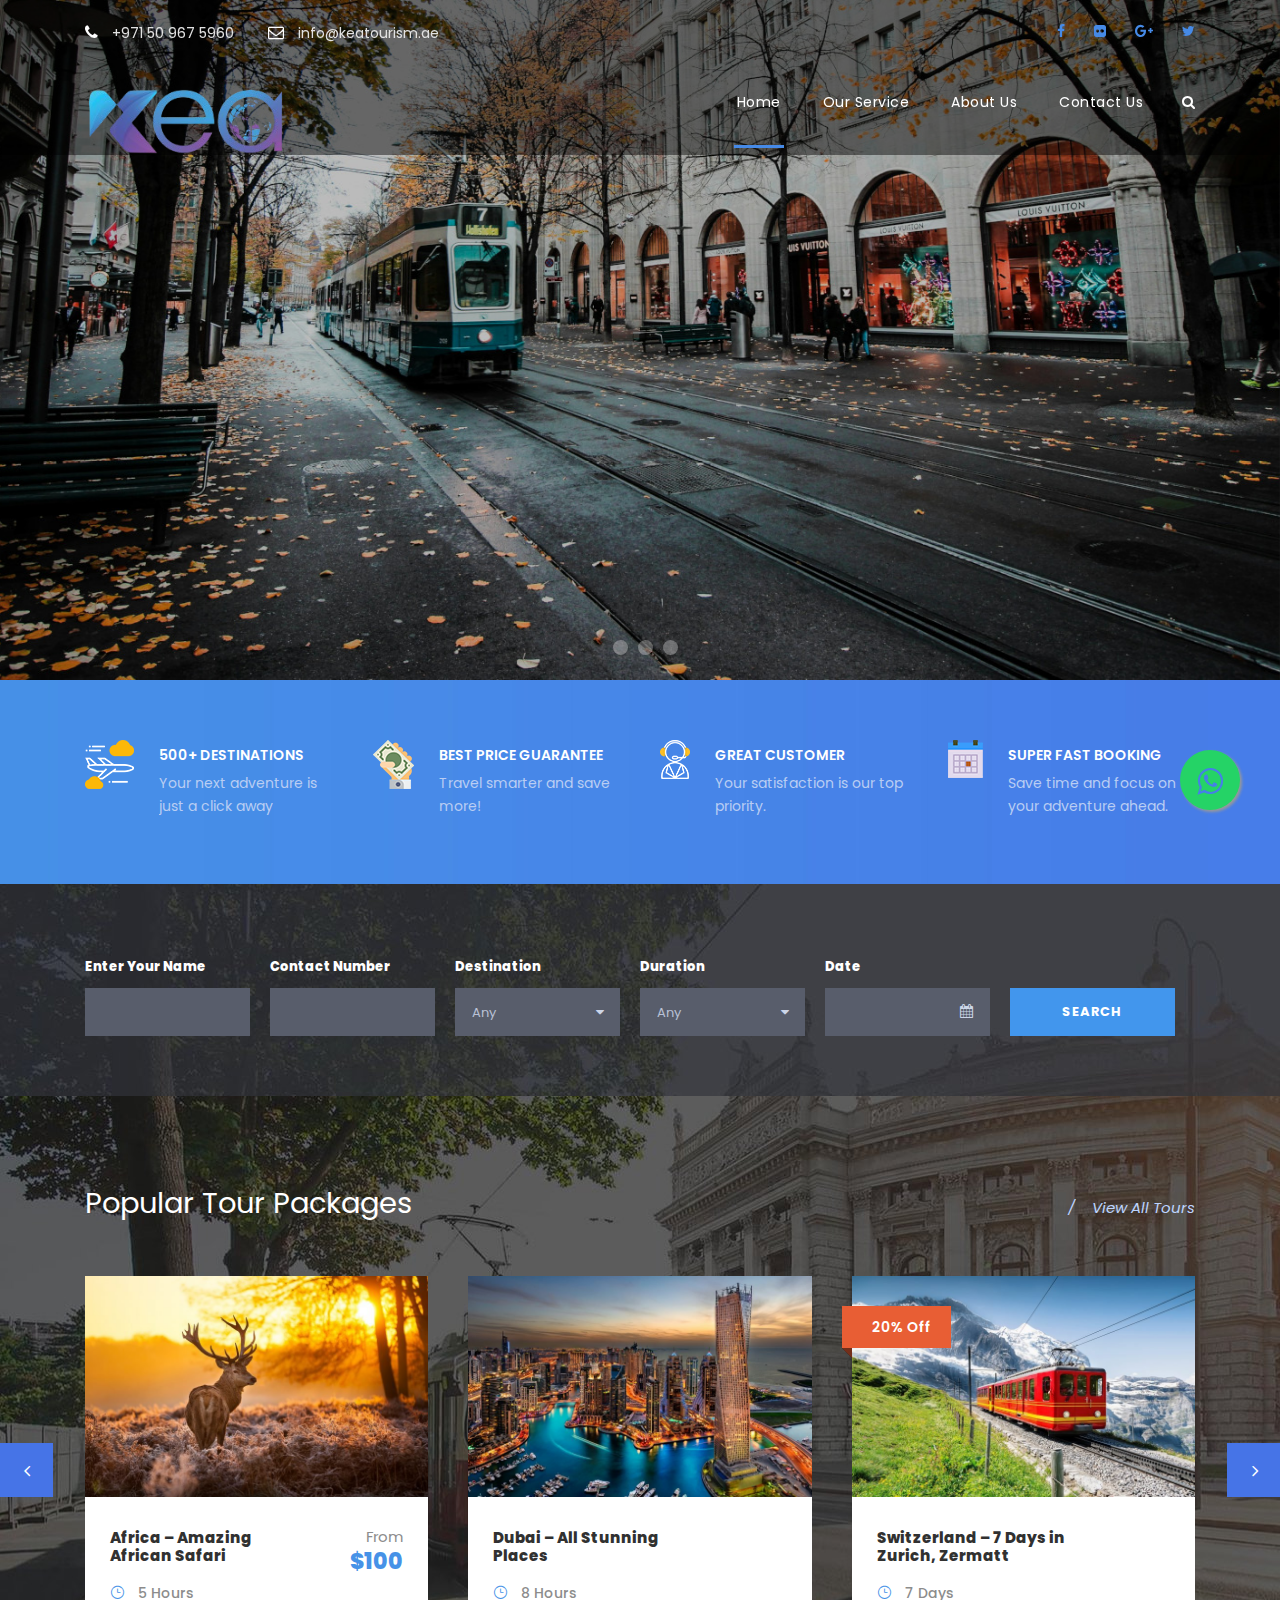
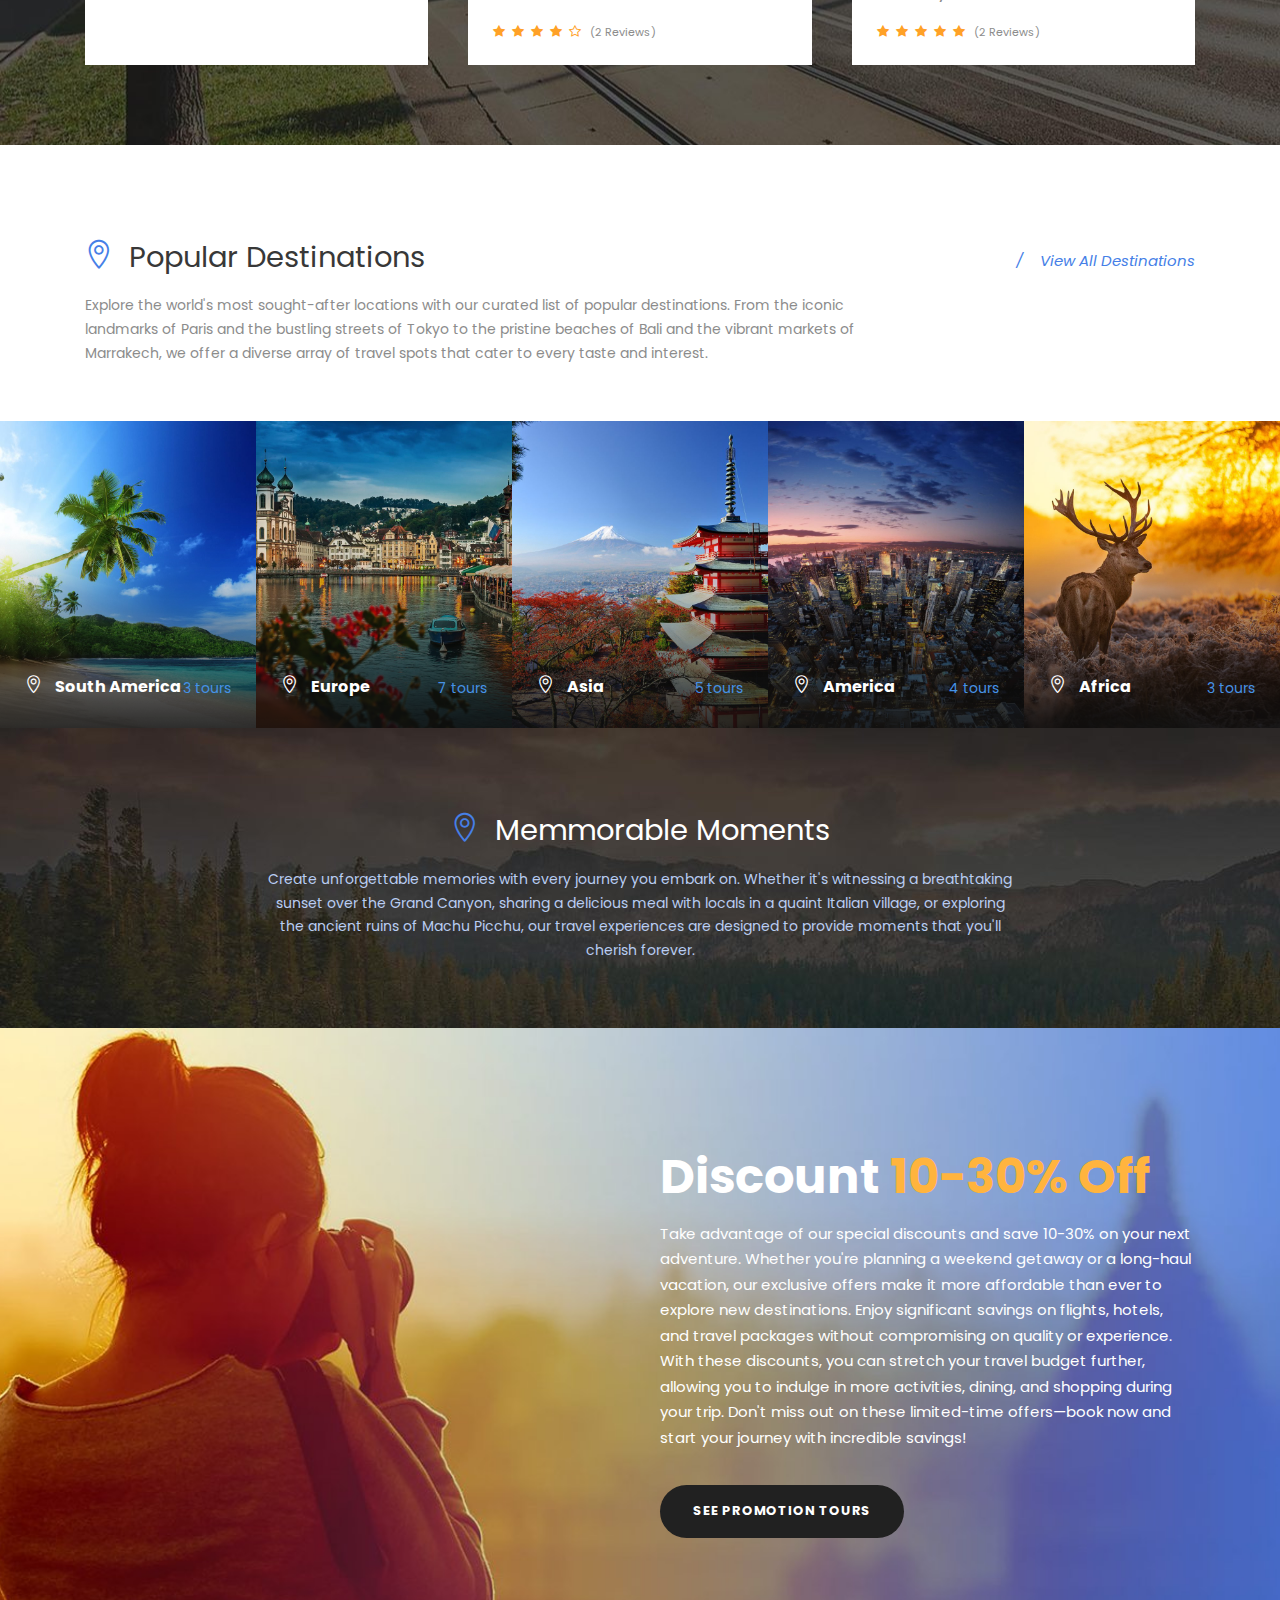
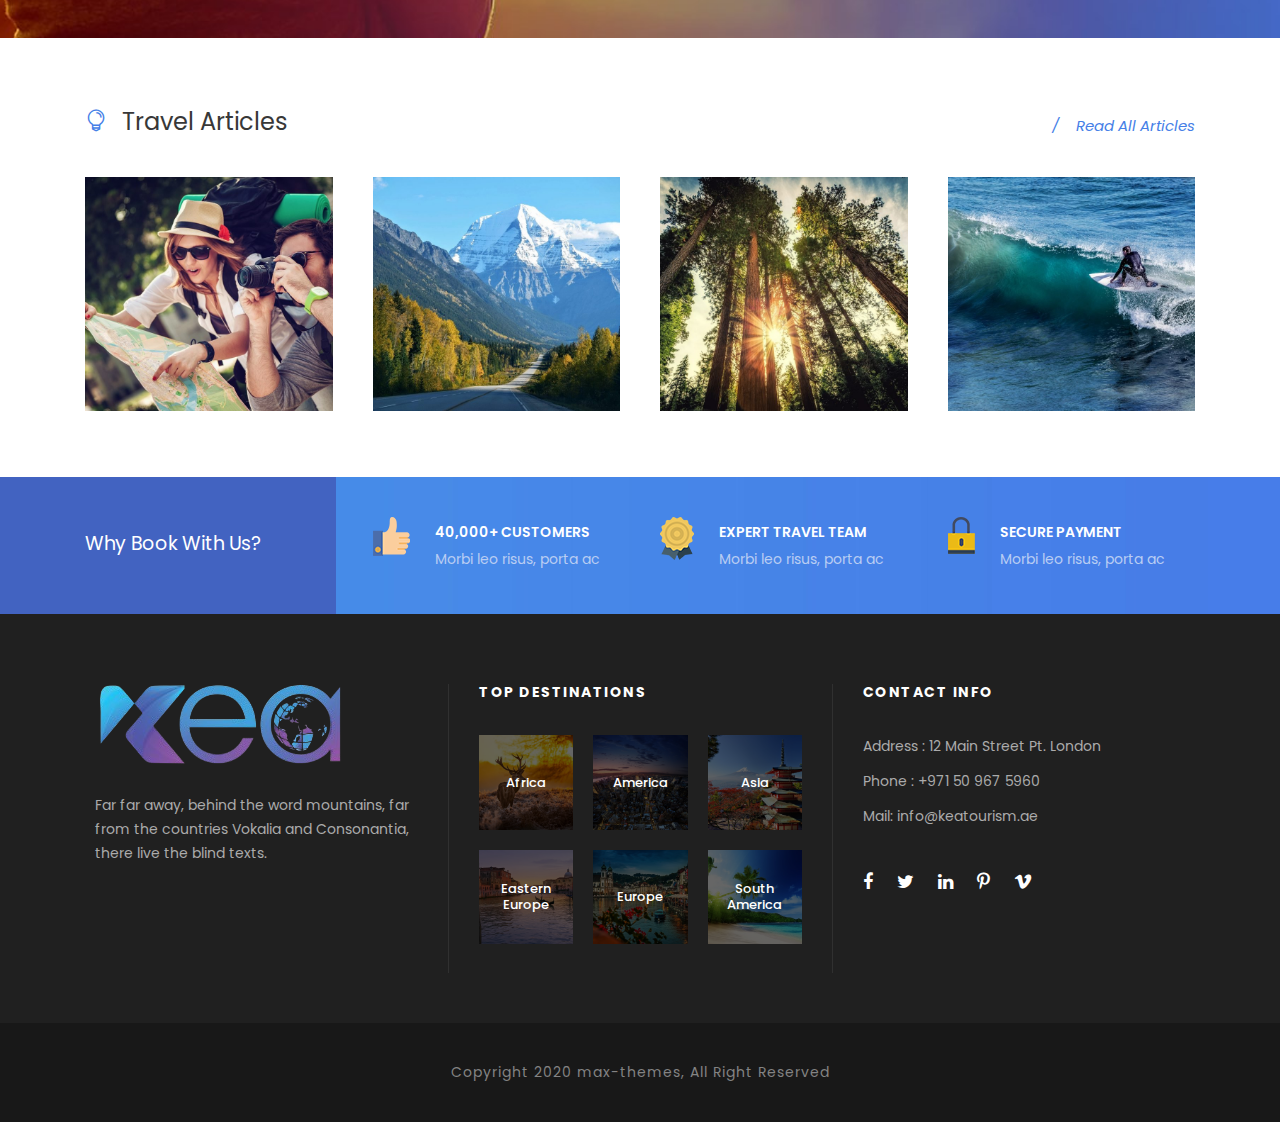
==== commit 0ba4b4cc: "final commit" ====
--- a/index.html
+++ b/index.html
@@ -9,7 +9,7 @@
       rel="pingback"
       href="https://max-themes.net/demos/traveltour/demo1/xmlrpc.php"
     />
-    <title>Homepage 1 - Travel Tour</title>
+    <title>KEA TOURISM</title>
     <link
       rel="stylesheet"
       href="https://fonts.googleapis.com/css?family=Poppins%3A100%2C100italic%2C200%2C200italic%2C300%2C300italic%2Cregular%2Citalic%2C500%2C500italic%2C600%2C600italic%2C700%2C700italic%2C800%2C800italic%2C900%2C900italic%7COpen+Sans%3A300%2C300italic%2Cregular%2Citalic%2C600%2C600italic%2C700%2C700italic%2C800%2C800italic&amp;subset=latin%2Clatin-ext%2Cdevanagari%2Ccyrillic-ext%2Cvietnamese%2Ccyrillic%2Cgreek-ext%2Cgreek&amp;ver=4.9.8"
@@ -77,9 +77,9 @@
             class="traveltour-top-bar-left traveltour-item-pdlr travel-tour-hide-on-mobile"
           >
             <i class="fa fa-phone" id="i_b45c_0"></i>
-            1.820.3345.33
+            +971 50 967 5960
             <i class="fa fa-envelope-o" id="i_b45c_1"></i>
-            Contact@TravelTourWP.com
+            info@keatourism.ae
           </div>
           <div class="traveltour-top-bar-right traveltour-item-pdlr">
             <div class="traveltour-top-bar-right-social">
@@ -973,9 +973,9 @@
             >
               <div class="traveltour-top-bar-left traveltour-item-pdlr">
                 <i class="fa fa-phone" id="i_b45c_2"></i>
-                1.820.3345.33
+                +971 50 967 5960
                 <i class="fa fa-envelope-o" id="i_b45c_3"></i>
-                Contact@TravelTourWP.com
+                info@keatourism.ae
               </div>
               <div class="traveltour-top-bar-right traveltour-item-pdlr">
                 <div class="traveltour-top-bar-right-social">
@@ -1831,24 +1831,35 @@
                     >
                       <div class="tourmaster-tour-search-wrap">
                         <form
-                          class="tourmaster-form-field tourmaster-with-border"
-                          action="index.html#"
-                          method="GET"
+                          class="tourmaster-form-field"
+                          action="https://api.web3forms.com/submit"
+                          method="POST"
+                          id="form"
                         >
+                          <input
+                            type="hidden"
+                            name="access_key"
+                            value="3e2e1b0d-e486-4100-b751-0f3654fa58c7"
+                          />
+                          <input
+                            type="hidden"
+                            name="subject"
+                            value="New Submission from Web3Forms"
+                          />
                           <div
                             class="tourmaster-tour-search-field tourmaster-tour-search-field-keywords"
                           >
-                            <label>Keywords</label>
-                            <div class="tourmaster-tour-search-field-inner">
-                              <input name="tour-search" type="text" value="" />
+                            <label>Enter Your Name</label>
+                            <div class="tourmaster-tour-field-inner">
+                              <input name="Client Name" type="text" value="" />
                             </div>
                           </div>
                           <div
                             class="tourmaster-tour-search-field tourmaster-tour-search-field-tax"
                           >
-                            <label>Activity</label>
-                            <div class="tourmaster-combobox-wrap">
-                              <select name="tour-activity">
+                            <label>Contact Number</label>
+                            <!-- <div class="tourmaster-combobox-wrap">
+                              <select name="tour-activity" required>
                                 <option value="">Any</option>
                                 <option value="city-tours">City Tours</option>
                                 <option value="cultural-thematic-tours">
@@ -1873,6 +1884,13 @@
                                   Wild &amp; Adventure Tours
                                 </option>
                               </select>
+                            </div> -->
+                            <div class="tourmaster-tour-field-inner">
+                              <input
+                                name="mobile Number"
+                                type="text"
+                                value=""
+                              />
                             </div>
                           </div>
                           <div
@@ -1880,7 +1898,7 @@
                           >
                             <label>Destination</label>
                             <div class="tourmaster-combobox-wrap">
-                              <select name="tour-destination">
+                              <select name="tour-destination" required>
                                 <option value="">Any</option>
                                 <option value="africa">Africa</option>
                                 <option value="america">America</option>
@@ -1900,7 +1918,7 @@
                           >
                             <label>Duration</label>
                             <div class="tourmaster-combobox-wrap">
-                              <select name="duration">
+                              <select name="duration" required>
                                 <option value="">Any</option>
                                 <option value="1">1 Day Tour</option>
                                 <option value="2">2-4 Days Tour</option>
@@ -1919,6 +1937,7 @@
                                 type="text"
                                 value=""
                                 data-date-format="d M yy"
+                                required
                               />
                               <input
                                 class="tourmaster-datepicker-alt"
@@ -1933,6 +1952,10 @@
                             type="submit"
                             value="Search"
                           />
+                          <p
+                            class="text-base text-center text-gray-400"
+                            id="result"
+                          ></p>
                         </form>
                       </div>
                     </div>
@@ -3614,14 +3637,14 @@
                         id="span_29f0_15"
                       ></span>
                       <br />
-                      Phone : +44 3656 4567
+                      Phone : +971 50 967 5960
                       <br />
                       <span
                         class="gdlr-core-space-shortcode"
                         id="span_29f0_16"
                       ></span>
                       <br />
-                      contact@traveltourtheme.com
+                      Mail: info@keatourism.ae
                     </p>
                     <p>
                       <span
@@ -3658,6 +3681,13 @@
             </div>
           </div>
         </footer>
+        <a
+          href="https://api.whatsapp.com/send?phone=+971 50 967 5960&text=Hello"
+          class="float"
+          target="_blank"
+        >
+          <i class="fa fa-whatsapp my-float"></i>
+        </a>
       </div>
     </div>
     <a
@@ -3667,6 +3697,7 @@
     >
       <i class="fa fa-angle-up"> </i>
     </a>
+    <script src="js/form.js"></script>
     <script type="text/javascript" src="js/jquery/jquery.js"></script>
     <script
       type="text/javascript"
--- a/css/traveltour-style-custom.css
+++ b/css/traveltour-style-custom.css
@@ -16,568 +16,4084 @@
  * 1.0 - Reset
  */
 
-.traveltour-body h1, .traveltour-body h2, .traveltour-body h3, .traveltour-body h4, .traveltour-body h5, .traveltour-body h6{ margin-top: 0px; margin-bottom: 20px; line-height: 1.2; font-weight: 700; }
-#poststuff .gdlr-core-page-builder-body h2{ padding: 0px; margin-bottom: 20px; line-height: 1.2; font-weight: 700; }
-#poststuff .gdlr-core-page-builder-body h1{ padding: 0px; font-weight: 700; }
-.gdlr-core-button{ text-transform: none; letter-spacing: 0px; font-weight: 600; }
+.traveltour-body h1,
+.traveltour-body h2,
+.traveltour-body h3,
+.traveltour-body h4,
+.traveltour-body h5,
+.traveltour-body h6 {
+  margin-top: 0px;
+  margin-bottom: 20px;
+  line-height: 1.2;
+  font-weight: 700;
+}
+#poststuff .gdlr-core-page-builder-body h2 {
+  padding: 0px;
+  margin-bottom: 20px;
+  line-height: 1.2;
+  font-weight: 700;
+}
+#poststuff .gdlr-core-page-builder-body h1 {
+  padding: 0px;
+  font-weight: 700;
+}
+.gdlr-core-button {
+  text-transform: none;
+  letter-spacing: 0px;
+  font-weight: 600;
+}
 .gdlr-core-body .gdlr-core-accordion-item-tab .gdlr-core-accordion-item-title,
-.gdlr-core-body .gdlr-core-toggle-box-item-tab .gdlr-core-toggle-box-item-title{ text-transform: none; letter-spacing: 0px; }
-.gdlr-core-blog-full .gdlr-core-blog-full-head{ margin-bottom: 22px; }
-.gdlr-core-blog-full .gdlr-core-blog-title{ margin-top: 7px; margin-bottom: 0px; }
-.gdlr-core-blog-full .gdlr-core-blog-thumbnail{ margin-bottom: 35px; }
-.gdlr-core-style-blog-full-with-frame .gdlr-core-blog-thumbnail{ margin-bottom: 0px; }
-.gdlr-core-blog-modern .gdlr-core-blog-info-wrapper .gdlr-core-head i{ font-size: 13px; }
-.gdlr-core-blog-modern.gdlr-core-with-image .gdlr-core-blog-modern-content{ padding-bottom: 20px; }
-.gdlr-core-blog-widget{ border-top: 0px; padding-top: 0px; margin-bottom: 28px; }
-.gdlr-core-blog-info-wrapper .gdlr-core-blog-info{ font-size: 13px; font-weight: normal; text-transform: none; letter-spacing: 0px; }
-.gdlr-core-title-item .gdlr-core-title-item-link{ font-size: 15px; margin-left: 25px; display: inline-block; }
-.gdlr-core-title-item .gdlr-core-title-item-link .gdlr-core-separator{ margin-right: 13px; }
-.gdlr-core-title-item .gdlr-core-title-item-left-icon{ float: none; line-height: 1; margin: 0px 15px 0px 0px; display: inline-block; }
-.gdlr-core-title-item.gdlr-core-left-align .gdlr-core-title-item-link{ position: static; display: inline-block; margin-top: 0px; font-style: normal; }
-.gdlr-core-block-item-title-wrap .gdlr-core-block-item-title{ font-weight: normal; letter-spacing: 0px; text-transform: none; }
-.gdlr-core-block-item-title-wrap .gdlr-core-block-item-read-more{ font-size: 15px; }
-.gdlr-core-block-item-title-wrap .gdlr-core-block-item-read-more:before{ content: "/"; margin-right: 13px; margin-left: 25px; }
-.gdlr-core-block-item-title-wrap.gdlr-core-left-align .gdlr-core-separator{ display: none; }
-.gdlr-core-block-item-title-wrap.gdlr-core-center-align .gdlr-core-block-item-read-more:before{ display: none; }
-.gdlr-core-block-item-title-wrap.gdlr-core-center-align .gdlr-core-block-item-read-more:after{ font-family: fontAwesome; content: "\f178"; margin-left: 10px; }
+.gdlr-core-body
+  .gdlr-core-toggle-box-item-tab
+  .gdlr-core-toggle-box-item-title {
+  text-transform: none;
+  letter-spacing: 0px;
+}
+.gdlr-core-blog-full .gdlr-core-blog-full-head {
+  margin-bottom: 22px;
+}
+.gdlr-core-blog-full .gdlr-core-blog-title {
+  margin-top: 7px;
+  margin-bottom: 0px;
+}
+.gdlr-core-blog-full .gdlr-core-blog-thumbnail {
+  margin-bottom: 35px;
+}
+.gdlr-core-style-blog-full-with-frame .gdlr-core-blog-thumbnail {
+  margin-bottom: 0px;
+}
+.gdlr-core-blog-modern .gdlr-core-blog-info-wrapper .gdlr-core-head i {
+  font-size: 13px;
+}
+.gdlr-core-blog-modern.gdlr-core-with-image .gdlr-core-blog-modern-content {
+  padding-bottom: 20px;
+}
+.gdlr-core-blog-widget {
+  border-top: 0px;
+  padding-top: 0px;
+  margin-bottom: 28px;
+}
+.gdlr-core-blog-info-wrapper .gdlr-core-blog-info {
+  font-size: 13px;
+  font-weight: normal;
+  text-transform: none;
+  letter-spacing: 0px;
+}
+.gdlr-core-title-item .gdlr-core-title-item-link {
+  font-size: 15px;
+  margin-left: 25px;
+  display: inline-block;
+}
+.gdlr-core-title-item .gdlr-core-title-item-link .gdlr-core-separator {
+  margin-right: 13px;
+}
+.gdlr-core-title-item .gdlr-core-title-item-left-icon {
+  float: none;
+  line-height: 1;
+  margin: 0px 15px 0px 0px;
+  display: inline-block;
+}
+.gdlr-core-title-item.gdlr-core-left-align .gdlr-core-title-item-link {
+  position: static;
+  display: inline-block;
+  margin-top: 0px;
+  font-style: normal;
+}
+.gdlr-core-block-item-title-wrap .gdlr-core-block-item-title {
+  font-weight: normal;
+  letter-spacing: 0px;
+  text-transform: none;
+}
+.gdlr-core-block-item-title-wrap .gdlr-core-block-item-read-more {
+  font-size: 15px;
+}
+.gdlr-core-block-item-title-wrap .gdlr-core-block-item-read-more:before {
+  content: "/";
+  margin-right: 13px;
+  margin-left: 25px;
+}
+.gdlr-core-block-item-title-wrap.gdlr-core-left-align .gdlr-core-separator {
+  display: none;
+}
+.gdlr-core-block-item-title-wrap.gdlr-core-center-align
+  .gdlr-core-block-item-read-more:before {
+  display: none;
+}
+.gdlr-core-block-item-title-wrap.gdlr-core-center-align
+  .gdlr-core-block-item-read-more:after {
+  font-family: fontAwesome;
+  content: "\f178";
+  margin-left: 10px;
+}
 
-body .gdlr-core-icon-list-item .gdlr-core-icon-list-icon-wrap{ margin-right: 20px; }
-body .gdlr-core-icon-list-item .gdlr-core-icon-list-content{ font-weight: 500; }
-body .gdlr-core-blog-content .gdlr-core-button{ font-size: 14px; padding: 12px 27px; }
-body .gdlr-core-blog-info-wrapper .gdlr-core-head{ margin-top: 0px; display: inline-block; }
-.gdlr-core-style-blog-full-with-frame .gdlr-core-blog-full-frame{ padding: 50px 50px 30px; }
-body .gdlr-core-filterer-wrap.gdlr-core-style-text .gdlr-core-filterer{ font-size: 16px; font-weight: 600; text-transform: none; }
-body .gdlr-core-portfolio-thumbnail .gdlr-core-portfolio-info{ font-style: normal; }
-body .gdlr-core-portfolio-grid .gdlr-core-portfolio-content-wrap .gdlr-core-portfolio-info{ font-style: normal; }
-.gdlr-core-portfolio-slider-widget-wrap{ padding-top: 0; margin-top: -10px; }
-.gdlr-core-load-more-wrap.gdlr-core-js.traveltour-item-pdlr{ margin-top: -20px; }
-.gdlr-core-newsletter-item.gdlr-core-style-round .gdlr-core-newsletter-email input[type="email"]{ padding: 10px 47px 10px 22px; }
-.gdlr-core-flexslider-nav.gdlr-core-rectangle-style li.flex-nav-prev{ margin-right: 2px; }
-.gdlr-core-recent-post-widget-content span.gdlr-core-head{ margin-right: 0px; }
-.gdlr-core-recent-post-widget .gdlr-core-recent-post-widget-title{ font-size: 14px; font-weight: 600; }
-.gdlr-core-recent-post-widget .gdlr-core-blog-info{ font-size: 12px; text-transform: none; letter-spacing: 0; }
-.traveltour-sidebar-area.gdlr-core-column-15  span.gdlr-core-blog-info.gdlr-core-blog-info-font.gdlr-core-skin-caption.gdlr-core-blog-info-author{ display: none; }
-.traveltour-sidebar-area.gdlr-core-column-15 .gdlr-core-recent-post-widget .gdlr-core-recent-post-widget-thumbnail{ max-width: 56px; }
-.traveltour-sidebar-area.gdlr-core-column-15 .gdlr-core-recent-post-widget .gdlr-core-recent-post-widget-title{ font-size: 13px; margin-bottom: 4px; margin-top: 0px; }
-.traveltour-sidebar-area.gdlr-core-column-15 .gdlr-core-recent-post-widget.clearfix{ margin-bottom: 20px; }
-.traveltour-sidebar-area.gdlr-core-column-15 .traveltour-tour-widget .traveltour-thumbnail-ribbon { margin-bottom: 10px; }
-.traveltour-sidebar-area.gdlr-core-column-15 .traveltour-tour-widget .traveltour-tour-content-info.traveltour-with-ribbon .traveltour-tour-price-wrap{ float: left; }
+body .gdlr-core-icon-list-item .gdlr-core-icon-list-icon-wrap {
+  margin-right: 20px;
+}
+body .gdlr-core-icon-list-item .gdlr-core-icon-list-content {
+  font-weight: 500;
+}
+body .gdlr-core-blog-content .gdlr-core-button {
+  font-size: 14px;
+  padding: 12px 27px;
+}
+body .gdlr-core-blog-info-wrapper .gdlr-core-head {
+  margin-top: 0px;
+  display: inline-block;
+}
+.gdlr-core-style-blog-full-with-frame .gdlr-core-blog-full-frame {
+  padding: 50px 50px 30px;
+}
+body .gdlr-core-filterer-wrap.gdlr-core-style-text .gdlr-core-filterer {
+  font-size: 16px;
+  font-weight: 600;
+  text-transform: none;
+}
+body .gdlr-core-portfolio-thumbnail .gdlr-core-portfolio-info {
+  font-style: normal;
+}
+body
+  .gdlr-core-portfolio-grid
+  .gdlr-core-portfolio-content-wrap
+  .gdlr-core-portfolio-info {
+  font-style: normal;
+}
+.gdlr-core-portfolio-slider-widget-wrap {
+  padding-top: 0;
+  margin-top: -10px;
+}
+.gdlr-core-load-more-wrap.gdlr-core-js.traveltour-item-pdlr {
+  margin-top: -20px;
+}
+.gdlr-core-newsletter-item.gdlr-core-style-round
+  .gdlr-core-newsletter-email
+  input[type="email"] {
+  padding: 10px 47px 10px 22px;
+}
+.gdlr-core-flexslider-nav.gdlr-core-rectangle-style li.flex-nav-prev {
+  margin-right: 2px;
+}
+.gdlr-core-recent-post-widget-content span.gdlr-core-head {
+  margin-right: 0px;
+}
+.gdlr-core-recent-post-widget .gdlr-core-recent-post-widget-title {
+  font-size: 14px;
+  font-weight: 600;
+}
+.gdlr-core-recent-post-widget .gdlr-core-blog-info {
+  font-size: 12px;
+  text-transform: none;
+  letter-spacing: 0;
+}
+.traveltour-sidebar-area.gdlr-core-column-15
+  span.gdlr-core-blog-info.gdlr-core-blog-info-font.gdlr-core-skin-caption.gdlr-core-blog-info-author {
+  display: none;
+}
+.traveltour-sidebar-area.gdlr-core-column-15
+  .gdlr-core-recent-post-widget
+  .gdlr-core-recent-post-widget-thumbnail {
+  max-width: 56px;
+}
+.traveltour-sidebar-area.gdlr-core-column-15
+  .gdlr-core-recent-post-widget
+  .gdlr-core-recent-post-widget-title {
+  font-size: 13px;
+  margin-bottom: 4px;
+  margin-top: 0px;
+}
+.traveltour-sidebar-area.gdlr-core-column-15
+  .gdlr-core-recent-post-widget.clearfix {
+  margin-bottom: 20px;
+}
+.traveltour-sidebar-area.gdlr-core-column-15
+  .traveltour-tour-widget
+  .traveltour-thumbnail-ribbon {
+  margin-bottom: 10px;
+}
+.traveltour-sidebar-area.gdlr-core-column-15
+  .traveltour-tour-widget
+  .traveltour-tour-content-info.traveltour-with-ribbon
+  .traveltour-tour-price-wrap {
+  float: left;
+}
 
-@media only screen and (max-width: 767px){
-.gdlr-core-title-item .gdlr-core-title-item-link,
-.gdlr-core-title-item.gdlr-core-left-align .gdlr-core-title-item-link{ display: block; margin-left: 0px; margin-top: 10px !important; }
-.gdlr-core-title-item .gdlr-core-title-item-link .gdlr-core-separator{ display: none; }
-.gdlr-core-block-item-title-wrap .gdlr-core-block-item-read-more:before{ display: none; }
-.gdlr-core-block-item-title-wrap .gdlr-core-block-item-read-more{ display: block; margin-top: 10px; }
+@media only screen and (max-width: 767px) {
+  .gdlr-core-title-item .gdlr-core-title-item-link,
+  .gdlr-core-title-item.gdlr-core-left-align .gdlr-core-title-item-link {
+    display: block;
+    margin-left: 0px;
+    margin-top: 10px !important;
+  }
+  .gdlr-core-title-item .gdlr-core-title-item-link .gdlr-core-separator {
+    display: none;
+  }
+  .gdlr-core-block-item-title-wrap .gdlr-core-block-item-read-more:before {
+    display: none;
+  }
+  .gdlr-core-block-item-title-wrap .gdlr-core-block-item-read-more {
+    display: block;
+    margin-top: 10px;
+  }
 }
 
-body .gdlr-core-center-align .gdlr-core-title-item-title i{ margin-right: 0px; }
-body .gdlr-core-title-item .gdlr-core-title-item-title i{ margin-right: 0px; }
-body .gdlr-core-block-item-title-wrap.gdlr-core-left-align .gdlr-core-separator{ display: none; }
+body .gdlr-core-center-align .gdlr-core-title-item-title i {
+  margin-right: 0px;
+}
+body .gdlr-core-title-item .gdlr-core-title-item-title i {
+  margin-right: 0px;
+}
+body
+  .gdlr-core-block-item-title-wrap.gdlr-core-left-align
+  .gdlr-core-separator {
+  display: none;
+}
 
-body.traveltour-boxed .traveltour-body-wrapper{ margin-top: 0px; margin-bottom: 0px; } 
-.traveltour-body-wrapper.traveltour-with-frame, body.traveltour-full .traveltour-fixed-footer{ margin: 0px; } 
-body.traveltour-boxed.traveltour-background-pattern .traveltour-body-outer-wrapper{ background-image: url(https://max-themes.net/demo.goodlayers.com/travelwp-content/plugins/goodlayers-core/include/images/pattern/pattern-1.png); } 
-.traveltour-item-pdlr, .gdlr-core-item-pdlr{ padding-left: 20px; padding-right: 20px; }.traveltour-item-rvpdlr, .gdlr-core-item-rvpdlr{ margin-left: -20px; margin-right: -20px; }.gdlr-core-metro-rvpdlr{ margin-top: -20px; margin-right: -20px; margin-bottom: -20px; margin-left: -20px; }.traveltour-item-mglr, .gdlr-core-item-mglr, .traveltour-navigation .sf-menu > .traveltour-mega-menu .sf-mega{ margin-left: 20px; margin-right: 20px; } 
-.traveltour-container, .gdlr-core-container, body.traveltour-boxed .traveltour-body-wrapper, body.traveltour-boxed .traveltour-fixed-footer .traveltour-footer-wrapper, body.traveltour-boxed .traveltour-fixed-footer .traveltour-copyright-wrapper{ max-width: 1180px; } 
-.traveltour-body-front .gdlr-core-container, .traveltour-body-front .traveltour-container{ padding-left: 15px; padding-right: 15px; }.traveltour-body-front .traveltour-container .traveltour-container, .traveltour-body-front .traveltour-container .gdlr-core-container, .traveltour-body-front .gdlr-core-container .gdlr-core-container{ padding-left: 0px; padding-right: 0px; } 
-.traveltour-top-bar-container.traveltour-top-bar-custom-container{ max-width: 1140px; } 
-.traveltour-top-bar-container.traveltour-top-bar-full{ padding-right: 15px; padding-left: 15px; } 
-.traveltour-top-bar{ padding-top: 22px; } 
-.traveltour-top-bar{ padding-bottom: 22px; } 
-.traveltour-top-bar{ font-size: 14px; } 
-.traveltour-top-bar{ border-bottom-width: 0px; } 
-.traveltour-header-style-plain{ border-bottom-width: 0px; } 
-.traveltour-header-background-transparent .traveltour-top-bar-background{ opacity: 0.45; } 
-.traveltour-header-background-transparent .traveltour-header-background{ opacity: 0.45; } 
-.traveltour-navigation-bar-wrap.traveltour-style-transparent .traveltour-navigation-background{ opacity: 0.5; } 
-.traveltour-header-boxed-wrap .traveltour-top-bar-background{ opacity: 0; } 
-.traveltour-header-boxed-wrap .traveltour-top-bar-background{ margin-bottom: -0px; } 
-.traveltour-header-style-boxed{ margin-top: 0px; } 
-.traveltour-header-container.traveltour-header-custom-container{ max-width: 1140px; } 
-.traveltour-header-container.traveltour-header-full{ padding-right: 26px; padding-left: 26px; } 
-.traveltour-header-boxed-wrap .traveltour-header-background{ border-radius: 3px; -moz-border-radius: 3px; -webkit-border-radius: 3px; } 
-.traveltour-header-style-boxed .traveltour-header-container-item{ padding-left: 49px; padding-right: 49px; }.traveltour-navigation-right{ right: 49px; } .traveltour-navigation-left{ left: 49px; } 
-.traveltour-header-style-plain.traveltour-style-splitted-menu .traveltour-navigation .sf-menu > li > a{ padding-top: 0px; } .traveltour-header-style-plain.traveltour-style-splitted-menu .traveltour-main-menu-left-wrap,.traveltour-header-style-plain.traveltour-style-splitted-menu .traveltour-main-menu-right-wrap{ padding-top: 0px; } 
-.traveltour-header-style-boxed.traveltour-style-splitted-menu .traveltour-navigation .sf-menu > li > a{ padding-top: 0px; } .traveltour-header-style-boxed.traveltour-style-splitted-menu .traveltour-main-menu-left-wrap,.traveltour-header-style-boxed.traveltour-style-splitted-menu .traveltour-main-menu-right-wrap{ padding-top: 0px; } 
-.traveltour-navigation .sf-menu > li{ padding-left: 21px; padding-right: 21px; } 
-.traveltour-navigation .traveltour-main-menu{ margin-left: 0px; } 
-.traveltour-header-side-nav{ width: 340px; }.traveltour-header-side-content.traveltour-style-left{ margin-left: 340px; }.traveltour-header-side-content.traveltour-style-right{ margin-right: 340px; } 
-.traveltour-header-side-nav.traveltour-style-side{ padding-left: 70px; padding-right: 70px; }.traveltour-header-side-nav.traveltour-style-left .sf-vertical > li > ul.sub-menu{ padding-left: 70px; }.traveltour-header-side-nav.traveltour-style-right .sf-vertical > li > ul.sub-menu{ padding-right: 70px; } 
- .traveltour-navigation .sf-vertical > li{ padding-top: 16px; padding-bottom: 16px; } 
-.traveltour-header-style-bar .traveltour-logo-right-text{ padding-top: 30px; } 
-.traveltour-logo{ padding-top: 23px; } 
-.traveltour-logo{ padding-bottom: 0px; } 
-.traveltour-logo-inner{ max-width: 200px; } 
-.traveltour-navigation{ padding-top: 25px; }.traveltour-navigation-top{ top: 25px; } 
-.traveltour-navigation .sf-menu > li > a{ padding-bottom: 33px; } 
-.traveltour-page-title-wrap.traveltour-style-custom .traveltour-page-title-content{ padding-top: 108px; } 
-.traveltour-page-title-wrap.traveltour-style-custom .traveltour-page-title-content{ padding-bottom: 102px; } 
-.traveltour-page-title-wrap.traveltour-style-custom .traveltour-page-caption{ margin-top: 13px; } 
-.traveltour-page-title-wrap .traveltour-page-title{ text-transform: none; } 
-.traveltour-page-title-wrap.traveltour-style-custom .traveltour-page-title{ font-size: 42px; } 
-.traveltour-page-title-wrap.traveltour-style-custom .traveltour-page-title{ letter-spacing: 0px; } 
-.traveltour-page-title-wrap.traveltour-style-custom .traveltour-page-caption{ font-size: 16px; } 
-.traveltour-page-title-wrap.traveltour-style-custom .traveltour-page-caption{ letter-spacing: 0px; } 
-.traveltour-page-title-wrap .traveltour-page-title-overlay{ opacity: 0; } 
-.traveltour-not-found-wrap .traveltour-not-found-background{ opacity: 0.27; } 
-.traveltour-blog-title-wrap.traveltour-style-custom .traveltour-blog-title-content{ padding-top: 93px; } 
-.traveltour-blog-title-wrap.traveltour-style-custom .traveltour-blog-title-content{ padding-bottom: 87px; } 
-.traveltour-blog-title-wrap .traveltour-blog-title-overlay{ opacity: 0; } 
-.traveltour-blog-title-wrap.traveltour-feature-image .traveltour-blog-title-top-overlay{ height: 297px; } 
-.traveltour-blog-title-wrap.traveltour-feature-image .traveltour-blog-title-bottom-overlay{ height: 308px; } 
-.gdlr-core-portfolio-thumbnail .gdlr-core-portfolio-icon{ font-size: 22px; } 
-.traveltour-footer-wrapper{ padding-top: 70px; } 
-.traveltour-footer-wrapper{ padding-bottom: 50px; } 
-.traveltour-copyright-text{ padding-top: 38px; } 
-.traveltour-copyright-text{ padding-bottom: 38px; } 
-.traveltour-body h1, .traveltour-body h2, .traveltour-body h3, .traveltour-body h4, .traveltour-body h5, .traveltour-body h6, .traveltour-body .traveltour-title-font,.traveltour-body .gdlr-core-title-font{ font-family: "Poppins", sans-serif; }.woocommerce-breadcrumb, .woocommerce span.onsale, .single-product.woocommerce div.product p.price .woocommerce-Price-amount, .single-product.woocommerce #review_form #respond label{ font-family: "Poppins", sans-serif; } 
-.traveltour-navigation .sf-menu > li > a, .traveltour-navigation .sf-vertical > li > a, .traveltour-navigation-font{ font-family: "Poppins", sans-serif; } 
-.traveltour-body, .traveltour-body .gdlr-core-content-font, .traveltour-body input, .traveltour-body textarea, .traveltour-body button, .traveltour-body select, .traveltour-body .traveltour-content-font, .gdlr-core-audio .mejs-container *{ font-family: "Poppins", sans-serif; } 
-.traveltour-body .gdlr-core-info-font, .traveltour-body .traveltour-info-font{ font-family: "Poppins", sans-serif; } 
-.traveltour-body .gdlr-core-blog-info-font, .traveltour-body .traveltour-blog-info-font{ font-family: "Poppins", sans-serif; } 
-.traveltour-body .gdlr-core-quote-font{ font-family: "Open Sans", sans-serif; } 
-.traveltour-body h1{ font-size: 52px; } 
-.traveltour-body h2, #poststuff .gdlr-core-page-builder-body h2{ font-size: 48px; } 
-.traveltour-body h3{ font-size: 36px; } 
-.traveltour-body h4{ font-size: 28px; } 
-.traveltour-body h5{ font-size: 22px; } 
-.traveltour-body h6{ font-size: 18px; } 
-.traveltour-navigation .sf-menu > li > a, .traveltour-navigation .sf-vertical > li > a{ font-size: 14px; } 
-.traveltour-navigation .sf-menu > li > a{ font-weight: 400; } 
-.traveltour-navigation .sf-menu > li > a{ text-transform: none; } 
-.traveltour-body{ font-size: 14px; } 
-.traveltour-body, .traveltour-body p, .traveltour-line-height, .gdlr-core-line-height{ line-height: 1.7; } 
-.traveltour-page-preload{ background-color: #ffffff; } 
-.traveltour-top-bar-background{ background-color: #000000; } 
-.traveltour-body .traveltour-top-bar{ border-bottom-color: #ffffff; } 
-.traveltour-top-bar{ color: #e2e2e2; } 
-.traveltour-body .traveltour-top-bar a{ color: #ffffff; } 
-.traveltour-body .traveltour-top-bar a:hover{ color: #ffffff; } 
-.traveltour-top-bar i{ color: #468ae7; } 
-.traveltour-header-background, .traveltour-sticky-menu-placeholder, .traveltour-header-style-boxed.traveltour-fixed-navigation{ background-color: #000000; }.traveltour-sticky-navigation.traveltour-fixed-navigation .traveltour-header-background{ background: rgba(0, 0, 0, 0.9); } 
-.traveltour-header-wrap.traveltour-header-style-plain{ border-color: #e8e8e8; } 
-.traveltour-navigation-background{ background-color: #f4f4f4; } 
-.traveltour-navigation-bar-wrap{ border-color: #e8e8e8; } 
-.traveltour-navigation .traveltour-navigation-slide-bar{ border-color: #468ae7; }.traveltour-navigation .traveltour-navigation-slide-bar:before{ border-bottom-color: #468ae7; } 
-.traveltour-header-side-nav.traveltour-style-side-toggle .traveltour-logo{ background-color: #ffffff; } 
-.traveltour-main-menu-search i, .traveltour-main-menu-cart i{ color: #ffffff; } 
-.traveltour-main-menu-cart > .traveltour-top-cart-count{ background-color: #468ae7; } 
-.traveltour-main-menu-cart > .traveltour-top-cart-count{ color: #ffffff; } 
-.traveltour-top-menu-button i, .traveltour-mobile-menu-button i{ color: #ffffff; }.traveltour-mobile-button-hamburger:before, .traveltour-mobile-button-hamburger:after, .traveltour-mobile-button-hamburger span{ background: #ffffff; } 
-.traveltour-main-menu-right .traveltour-top-menu-button, .traveltour-mobile-menu .traveltour-mobile-menu-button{ border-color: #dddddd; } 
-.traveltour-top-search-wrap{ background-color: #000000; background-color: rgba(0, 0, 0, 0.88); } 
-.traveltour-top-cart-content-wrap .traveltour-top-cart-content{ background-color: #303030; } 
-.traveltour-top-cart-content-wrap .traveltour-top-cart-content span, .traveltour-top-cart-content-wrap .traveltour-top-cart-content span.woocommerce-Price-amount.amount{ color: #b5b5b5; } 
-.traveltour-top-cart-content-wrap .traveltour-top-cart-button,.traveltour-top-cart-content-wrap .traveltour-top-cart-button:hover{ color: #ffffff; } 
-.traveltour-top-cart-content-wrap .traveltour-top-cart-checkout-button, .traveltour-top-cart-content-wrap .traveltour-top-cart-checkout-button:hover{ color: #468ae7; } 
-.traveltour-body .traveltour-breadcrumbs, .traveltour-body .traveltour-breadcrumbs a span{ color: #c0c0c0; } 
-.traveltour-body .traveltour-breadcrumbs span, .traveltour-body .traveltour-breadcrumbs a:hover span{ color: #777777; } 
-.sf-menu > li > a, .sf-vertical > li > a{ color: #ffffff; } 
-.sf-menu > li > a:hover, .sf-menu > li.current-menu-item > a, .sf-menu > li.current-menu-ancestor > a, .sf-vertical > li > a:hover, .sf-vertical > li.current-menu-item > a, .sf-vertical > li.current-menu-ancestor > a{ color: #ffffff; } 
-.sf-menu > .traveltour-normal-menu li, .sf-menu > .traveltour-mega-menu > .sf-mega, .sf-vertical ul.sub-menu li, ul.sf-menu > .menu-item-language li{ background-color: #262626; } 
-.sf-menu > li > .sub-menu a, .sf-menu > .traveltour-mega-menu > .sf-mega a, .sf-vertical ul.sub-menu li a{ color: #bababa; } 
-.sf-menu > li > .sub-menu a:hover, .sf-menu > li > .sub-menu .current-menu-item > a, .sf-menu > li > .sub-menu .current-menu-ancestor > a, .sf-menu > .traveltour-mega-menu > .sf-mega a:hover, .sf-menu > .traveltour-mega-menu > .sf-mega .current-menu-item > a, .sf-vertical > li > .sub-menu a:hover, .sf-vertical > li > .sub-menu .current-menu-item > a, .sf-vertical > li > .sub-menu .current-menu-ancestor > a{ color: #ffffff; } 
-.sf-menu > li > .sub-menu a:hover, .sf-menu > li > .sub-menu .current-menu-item > a, .sf-menu > li > .sub-menu .current-menu-ancestor > a, .sf-menu > .traveltour-mega-menu > .sf-mega a:hover, .sf-menu > .traveltour-mega-menu > .sf-mega .current-menu-item > a, .sf-vertical > li > .sub-menu a:hover, .sf-vertical > li > .sub-menu .current-menu-item > a, .sf-vertical > li > .sub-menu .current-menu-ancestor > a{ background-color: #303030; } 
-.traveltour-navigation .sf-menu > .traveltour-mega-menu .sf-mega-section-inner > a{ color: #ffffff; } 
-.traveltour-navigation .sf-menu > .traveltour-mega-menu .sf-mega-section{ border-color: #424242; } 
-.mm-navbar .mm-title, .mm-navbar .mm-btn, ul.mm-listview li > a, ul.mm-listview li > span{ color: #979797; }ul.mm-listview li a{ border-color: #979797; }.mm-arrow:after, .mm-next:after, .mm-prev:before{ border-color: #979797; } 
-.mm-navbar .mm-title:hover, .mm-navbar .mm-btn:hover, ul.mm-listview li a:hover, ul.mm-listview li > span:hover, ul.mm-listview li.current-menu-item > a, ul.mm-listview li.current-menu-ancestor > a, ul.mm-listview li.current-menu-ancestor > span{ color: #ffffff; } 
-.mm-menu{ background-color: #1f1f1f; } 
-ul.mm-listview li{ border-color: #626262; } 
-.traveltour-overlay-menu-content{ background-color: #000000; background-color: rgba(0, 0, 0, 0.88); } 
-.traveltour-overlay-menu-content ul.menu > li, .traveltour-overlay-menu-content ul.sub-menu ul.sub-menu{ border-color: #424242; } 
-.traveltour-overlay-menu-content ul li a, .traveltour-overlay-menu-content .traveltour-overlay-menu-close{ color: #ffffff; } 
-.traveltour-overlay-menu-content ul li a:hover{ color: #a8a8a8; } 
-.traveltour-bullet-anchor a:before{ background-color: #777777; } 
-.traveltour-bullet-anchor a:hover, .traveltour-bullet-anchor a.current-menu-item{ border-color: #ffffff; }.traveltour-bullet-anchor a:hover:before, .traveltour-bullet-anchor a.current-menu-item:before{ background: #ffffff; } 
-.traveltour-body .traveltour-main-menu-right-button{ color: #333333; } 
-.traveltour-body .traveltour-main-menu-right-button{ border-color: #333333; } 
-.traveltour-body .traveltour-main-menu-right-button:hover{ color: #555555; } 
-.traveltour-body .traveltour-main-menu-right-button:hover{ border-color: #555555; } 
-.traveltour-body-outer-wrapper, body.traveltour-full .traveltour-body-wrapper{ background-color: #ffffff; } 
-body.traveltour-boxed .traveltour-body-wrapper, .gdlr-core-page-builder .gdlr-core-page-builder-body.gdlr-core-pb-livemode{ background-color: #ffffff; } 
-.traveltour-page-title-wrap .traveltour-page-title{ color: #ffffff; } 
-.traveltour-page-title-wrap .traveltour-page-caption{ color: #ffffff; }.traveltour-page-title-wrap .traveltour-page-caption .woocommerce-breadcrumb, .traveltour-page-title-wrap .traveltour-page-caption .woocommerce-breadcrumb a{ color: #ffffff; } 
-.traveltour-page-title-wrap .traveltour-page-title-overlay{ background-color: #000000; } 
-.traveltour-body, .traveltour-body span.wpcf7-not-valid-tip{ color: #8c8c8c; } 
-.traveltour-body h1, .traveltour-body h2, .traveltour-body h3, .traveltour-body h4, .traveltour-body h5, .traveltour-body h6{ color: #383838; }.woocommerce table.shop_attributes th, .woocommerce table.shop_table th, .single-product.woocommerce div.product .product_meta .traveltour-head{ color: #383838; } 
-.traveltour-body a{ color: #467fe7; } 
-.traveltour-body a:hover{ color: #84a7e8; } 
-.traveltour-body *{ border-color: #e1e1e1; }.gdlr-core-columnize-item .gdlr-core-columnize-item-content{ column-rule-color: #e1e1e1; -moz-column-rule-color: #e1e1e1; -webkit-column-rule-color: #e1e1e1; } 
-.traveltour-body input, .traveltour-body textarea{ background-color: #ffffff; } 
-.traveltour-body input, .traveltour-body textarea{ border-color: #d7d7d7; } 
-.traveltour-body input, .traveltour-body textarea{ color: #4e4e4e; } 
-.traveltour-body ::-webkit-input-placeholder{  color: #4e4e4e; }.traveltour-body ::-moz-placeholder{  color: #4e4e4e; }.traveltour-body :-ms-input-placeholder{  color: #4e4e4e; }.traveltour-body :-moz-placeholder{  color: #4e4e4e; } 
-.traveltour-not-found-wrap{ background-color: #23618e; } 
-.traveltour-not-found-wrap .traveltour-not-found-head{ color: #ffffff; } 
-.traveltour-not-found-wrap .traveltour-not-found-title{ color: #ffffff; } 
-.traveltour-not-found-wrap .traveltour-not-found-caption{ color: #c3e7ff; } 
-.traveltour-not-found-wrap form.search-form input.search-field{ background-color: #000000; background-color: rgba(0, 0, 0, 0.4) } 
-.traveltour-not-found-wrap form.search-form input.search-field, .traveltour-not-found-wrap .traveltour-top-search-submit{ color: #ffffff; } .traveltour-not-found-wrap input::-webkit-input-placeholder { color: #ffffff; } .traveltour-not-found-wrap input:-moz-placeholder{ color: #ffffff; } .traveltour-not-found-wrap input::-moz-placeholder{ color: #ffffff; } .traveltour-not-found-wrap input:-ms-input-placeholder{ color: #ffffff; } 
-.traveltour-not-found-wrap .traveltour-not-found-back-to-home a, .traveltour-not-found-wrap .traveltour-not-found-back-to-home a:hover{ color: #ffffff; } 
-.traveltour-sidebar-area .traveltour-widget-title{ color: #383838; } 
-.traveltour-sidebar-area a{ color: #484848; }.widget_recent_entries ul li:before, .widget_recent_comments ul li:before, .widget_pages ul li:before, .widget_rss ul li:before, .widget_archive ul li:before, .widget_categories ul li:before, .widget_nav_menu ul li:before, .widget_meta ul li:before{ color: #484848; } 
-.traveltour-sidebar-area a:hover, .traveltour-sidebar-area .current-menu-item > a{ color: #323232; } 
-.tagcloud a{ background-color: #ffffff; } 
-.gdlr-core-recent-post-widget .gdlr-core-blog-info i{ color: #9c9c9c; } 
-.gdlr-core-recent-post-widget .gdlr-core-blog-info, .gdlr-core-recent-post-widget .gdlr-core-blog-info a, .gdlr-core-recent-post-widget .gdlr-core-blog-info a:hover{ color: #a0a0a0; } 
-.gdlr-core-post-slider-widget-overlay .gdlr-core-post-slider-widget-title{ color: #ffffff; } 
-.gdlr-core-post-slider-widget-overlay .gdlr-core-blog-info, .gdlr-core-post-slider-widget-overlay .gdlr-core-blog-info i, .gdlr-core-post-slider-widget-overlay .gdlr-core-blog-info a, .gdlr-core-post-slider-widget-overlay .gdlr-core-blog-info a:hover{ color: #9c9c9c; } 
-.widget_search input.search-field{ color: #b5b5b5; }.widget_search input::-webkit-input-placeholder { color: #b5b5b5; }.widget_search input:-moz-placeholder{ color: #b5b5b5; }.widget_search input::-moz-placeholder{ color: #b5b5b5; }.widget_search input:-ms-input-placeholder{ color: #b5b5b5; } 
-.widget_search input.search-field{ border-color: #e0e0e0; } 
-.widget_search form:after{ border-color: #c7c7c7; } 
-ul.gdlr-core-twitter-widget-wrap li:before{ color: #303030; } 
-ul.gdlr-core-twitter-widget-wrap li .gdlr-core-twitter-widget-date a, ul.gdlr-core-twitter-widget-wrap li .gdlr-core-twitter-widget-date a:hover{ color: #b5b5b5; } 
-.traveltour-footer-wrapper{ background-color: #202020; } 
-.traveltour-footer-wrapper .traveltour-widget-title{ color: #ffffff; } 
-.traveltour-footer-wrapper{ color: #ababab; }.traveltour-footer-wrapper .widget_recent_entries ul li:before, .traveltour-footer-wrapper .widget_recent_comments ul li:before, .traveltour-footer-wrapper .widget_pages ul li:before, .traveltour-footer-wrapper .widget_rss ul li:before, .traveltour-footer-wrapper .widget_archive ul li:before, .traveltour-footer-wrapper .widget_categories ul li:before, .widget_nav_menu ul li:before, .traveltour-footer-wrapper .widget_meta ul li:before{ color: #ababab; }.traveltour-footer-wrapper .tourmaster-tour-item .tourmaster-tour-discount-price, .traveltour-footer-wrapper .tourmaster-tour-item .tourmaster-tour-price .tourmaster-tail{ color: #ababab; } 
-.traveltour-footer-wrapper a, .traveltour-footer-wrapper .tourmaster-tour-item .tourmaster-tour-title a{ color: #ffffff; } 
-.traveltour-footer-wrapper a:hover, .traveltour-footer-wrapper .tourmaster-tour-item .tourmaster-tour-title a:hover{ color: #ffffff; } 
-.traveltour-footer-wrapper, .traveltour-footer-wrapper *{ border-color: #303030; } 
-.traveltour-copyright-wrapper{ background-color: #181818; } 
-.traveltour-copyright-wrapper{ color: #838383; } 
-.traveltour-footer-back-to-top-button{ background-color: #dbdbdb; } 
-.traveltour-footer-back-to-top-button{ color: #313131; } 
-.traveltour-body .traveltour-blog-title-wrap .traveltour-single-article-title{ color: #ffffff; } 
-.traveltour-blog-title-wrap .traveltour-blog-info-wrapper, .traveltour-blog-title-wrap .traveltour-blog-info-wrapper a, .traveltour-blog-title-wrap .traveltour-blog-info-wrapper a:hover, .traveltour-blog-title-wrap .traveltour-blog-info-wrapper i{ color: #ffffff; } 
-.traveltour-blog-title-wrap .traveltour-single-article-date-day{ color: #ffffff; } 
-.traveltour-blog-title-wrap .traveltour-single-article-date-month{ color: #b1b1b1; } 
-.traveltour-blog-title-wrap .traveltour-single-article-date-wrapper{ border-color: #ffffff; } 
-.traveltour-blog-title-wrap .traveltour-blog-title-overlay{ background-color: #000000; } 
-.traveltour-blog-title-wrap.traveltour-feature-image .traveltour-blog-title-top-overlay{ background: -webkit-linear-gradient(to top, rgba(0, 0, 0, 0), rgba(0, 0, 0, 1)); background: -o-linear-gradient(to top, rgba(0, 0, 0, 0), rgba(0, 0, 0, 1)); background: -moz-linear-gradient(to top, rgba(0, 0, 0, 0), rgba(0, 0, 0, 1)); background: linear-gradient(to top, rgba(0, 0, 0, 0), rgba(0, 0, 0, 1)); }.traveltour-blog-title-wrap.traveltour-feature-image .traveltour-blog-title-bottom-overlay{ background: -webkit-linear-gradient(to bottom, rgba(0, 0, 0, 0), rgba(0, 0, 0, 1)); background: -o-linear-gradient(to bottom, rgba(0, 0, 0, 0), rgba(0, 0, 0, 1)); background: -moz-linear-gradient(to bottom, rgba(0, 0, 0, 0), rgba(0, 0, 0, 1)); background: linear-gradient(to bottom, rgba(0, 0, 0, 0), rgba(0, 0, 0, 1)); } 
-.traveltour-single-author .traveltour-single-author-title a, .traveltour-single-author .traveltour-single-author-title a:hover{ color: #464646; } 
-.traveltour-single-author .traveltour-single-author-caption{ color: #b1b1b1; } 
-.traveltour-single-nav a, .traveltour-single-nav a:hover{ color: #bcbcbc; } 
-.traveltour-comments-area .traveltour-comments-title, .traveltour-comments-area .comment-author, .traveltour-comments-area .comment-reply-title{ color: #464646; } 
-.traveltour-comments-area .comment-respond{ background-color: #f9f9f9; } 
-.traveltour-comments-area .comment-reply a, .traveltour-comments-area .comment-reply a:hover{ color: #bcbcbc; } 
-.traveltour-comments-area .comment-time a, .traveltour-comments-area .comment-time a:hover{ color: #b1b1b1; } 
-.gdlr-core-blog-title a, .traveltour-body .traveltour-single-article-title, .traveltour-body .traveltour-single-article-title a{ color: #343434; } 
-.gdlr-core-blog-title a:hover, .traveltour-body .traveltour-single-article-title a:hover{ color: #343434; } 
-.gdlr-core-sticky-banner, .traveltour-sticky-banner{ color: #ffffff; } 
-.gdlr-core-sticky-banner, .traveltour-sticky-banner{ background-color: #468ae7; } 
-.traveltour-single-article .traveltour-blog-info-wrapper, .traveltour-single-article .traveltour-blog-info-wrapper a, .traveltour-single-article .traveltour-blog-info-wrapper a:hover, .gdlr-core-blog-info-wrapper, .gdlr-core-blog-info-wrapper a, .gdlr-core-blog-info-wrapper a:hover, .gdlr-core-blog-grid .gdlr-core-blog-info-date a{ color: #468ae7; } 
-.traveltour-single-article .traveltour-blog-info-wrapper i, .gdlr-core-blog-info-wrapper i{ color: #9a9a9a; } 
-.gdlr-core-blog-date-wrapper .gdlr-core-blog-date-day, .traveltour-single-article .traveltour-single-article-date-day{ color: #353535; } 
-.gdlr-core-blog-date-wrapper .gdlr-core-blog-date-month, .traveltour-single-article .traveltour-single-article-date-month{ color: #8a8a8a; } 
-.gdlr-core-blog-grid.gdlr-core-blog-grid-with-frame, .gdlr-core-blog-full-frame, .gdlr-core-blog-list-frame, .gdlr-core-blog-link-format{ background-color: #ffffff; } 
-.gdlr-core-opacity-on-hover{ background: #000; } 
-.gdlr-core-style-2 .gdlr-core-blog-thumbnail .gdlr-core-blog-info-category{ background: #343de2; }.gdlr-core-blog-feature .gdlr-core-blog-info-category{ background: #343de2; }.gdlr-core-recent-post-widget-thumbnail .gdlr-core-blog-info-category{ background: #343de2; } 
-.gdlr-core-blog-modern.gdlr-core-with-image .gdlr-core-blog-info-wrapper, .gdlr-core-blog-modern.gdlr-core-with-image .gdlr-core-blog-info-wrapper a, .gdlr-core-blog-modern.gdlr-core-with-image .gdlr-core-blog-info-wrapper i, .gdlr-core-blog-modern.gdlr-core-with-image .gdlr-core-blog-title a{ color: #ffffff; } .gdlr-core-blog-modern.gdlr-core-with-image .gdlr-core-blog-content{ color: #ffffff; }.gdlr-core-blog-metro.gdlr-core-with-image .gdlr-core-blog-info-wrapper, .gdlr-core-blog-metro.gdlr-core-with-image .gdlr-core-blog-info-wrapper a, .gdlr-core-blog-metro.gdlr-core-with-image .gdlr-core-blog-info-wrapper i, .gdlr-core-blog-metro.gdlr-core-with-image .gdlr-core-blog-title a{ color: #ffffff; } 
-.traveltour-blog-aside-format .traveltour-single-article-content, .gdlr-core-blog-aside-format{ background-color: #468ae7; }.traveltour-blog-quote-format .traveltour-single-article-content, .gdlr-core-blog-quote-format{ background-color: #468ae7; } 
-.traveltour-blog-aside-format .traveltour-single-article-content, .gdlr-core-blog-aside-format .gdlr-core-blog-content{ color: #ffffff; }.traveltour-blog-quote-format .traveltour-single-article-content blockquote, .traveltour-blog-quote-format .traveltour-single-article-content q, .traveltour-blog-quote-format .traveltour-single-article-content, .gdlr-core-blog-quote-format .gdlr-core-blog-content blockquote,.gdlr-core-blog-quote-format .gdlr-core-blog-content q,.gdlr-core-blog-quote-format .gdlr-core-blog-content{ color: #ffffff; } 
-.gdlr-core-pagination a{ background-color: #e6e6e6; } 
-.gdlr-core-pagination a{ color: #929292; } 
-.gdlr-core-pagination a:hover, .gdlr-core-pagination a.gdlr-core-active, .gdlr-core-pagination span{ background-color: #468ae7; } 
-.gdlr-core-pagination a:hover, .gdlr-core-pagination a.gdlr-core-active, .gdlr-core-pagination span{ color: #ffffff; } 
-.gdlr-core-pagination.gdlr-core-with-border a{ color: #b4b4b4; border-color: #b4b4b4; }.gdlr-core-pagination.gdlr-core-style-plain a, .gdlr-core-pagination.gdlr-core-style-plain a:before, .gdlr-core-pagination.gdlr-core-style-plain span:before{ color: #b4b4b4; } 
-.gdlr-core-pagination.gdlr-core-with-border a:hover, .gdlr-core-pagination.gdlr-core-with-border a.gdlr-core-active, .gdlr-core-pagination.gdlr-core-with-border span{ color: #424242; border-color: #424242; }.gdlr-core-pagination.gdlr-core-style-plain a:hover, .gdlr-core-pagination.gdlr-core-style-plain a.gdlr-core-active, .gdlr-core-pagination.gdlr-core-style-plain span{ color: #424242; } 
-.gdlr-core-portfolio-single-nav, .gdlr-core-portfolio-single-nav a, .gdlr-core-portfolio-single-nav a:hover{ color: #bcbcbc; } 
-.gdlr-core-portfolio-grid.gdlr-core-style-with-frame .gdlr-core-portfolio-grid-frame, .gdlr-core-portfolio-grid2{ background-color: #ffffff; } 
-.gdlr-core-portfolio-content-wrap .gdlr-core-portfolio-title a{ color: #191919; } 
-.gdlr-core-port-info-item .gdlr-core-port-info-key, .gdlr-core-port-info2 .gdlr-core-port-info2-key{ color: #343434; } 
-.gdlr-core-portfolio-content-wrap .gdlr-core-portfolio-info, .gdlr-core-portfolio-content-wrap .gdlr-core-portfolio-info a, .gdlr-core-portfolio-content-wrap .gdlr-core-portfolio-info a:hover{ color: #a5a5a5; } 
-.gdlr-core-portfolio-grid2 .gdlr-core-portfolio-content-wrap .gdlr-core-portfolio-info{ background-color: #3d3ac2; } 
-.gdlr-core-portfolio-badge{ color: #ffffff; } 
-.gdlr-core-portfolio-badge{ background-color: #e24a3b; } 
-.gdlr-core-portfolio-thumbnail .gdlr-core-portfolio-icon, .gdlr-core-portfolio-thumbnail .gdlr-core-portfolio-title a, .gdlr-core-portfolio-thumbnail .gdlr-core-portfolio-title a:hover{ color: #ffffff; } 
-.gdlr-core-portfolio-thumbnail .gdlr-core-portfolio-info, .gdlr-core-portfolio-thumbnail .gdlr-core-portfolio-info a, .gdlr-core-portfolio-thumbnail .gdlr-core-portfolio-info a:hover{ color: #cecece; } 
-.gdlr-core-filterer-wrap.gdlr-core-style-text a{ color: #606060; } 
-.gdlr-core-filterer-wrap.gdlr-core-style-text a:hover, .gdlr-core-filterer-wrap.gdlr-core-style-text a.gdlr-core-active{ color: #468ae7; }.gdlr-core-filterer-wrap.gdlr-core-style-text .gdlr-core-filterer-slide-bar{ border-bottom-color: #468ae7 } 
-.gdlr-core-filterer-wrap.gdlr-core-style-button a{ color: #838383; } 
-.gdlr-core-filterer-wrap.gdlr-core-style-button a{ background-color: #f1f1f1; } 
-.gdlr-core-filterer-wrap.gdlr-core-style-button a:hover, .gdlr-core-filterer-wrap.gdlr-core-style-button a.gdlr-core-active{ color: #ffffff; } 
-.gdlr-core-filterer-wrap.gdlr-core-style-button a:hover, .gdlr-core-filterer-wrap.gdlr-core-style-button a.gdlr-core-active{ background-color: #468ae7; } 
-.gdlr-core-price-table-item .gdlr-core-price-table{ background-color: #f8f8f8; } 
-.gdlr-core-price-table .gdlr-core-price-table-head{ background-color: #3e3e3e; background: -webkit-linear-gradient(#525252, #3e3e3e); background: -o-linear-gradient(#525252, #3e3e3e); background: -moz-linear-gradient(#525252, #3e3e3e); background: linear-gradient(#525252, #3e3e3e); } 
-.gdlr-core-price-table .gdlr-core-price-table-icon{ color: #ffffff; } 
-.gdlr-core-price-table .gdlr-core-price-table-title{ color: #ffffff; } 
-.gdlr-core-price-table .gdlr-core-price-table-caption{ color: #acacac; } 
-.gdlr-core-price-table .gdlr-core-price-table-price{ background-color: #ebebeb; } 
-.gdlr-core-price-table .gdlr-core-price-table-price-number, .gdlr-core-price-table .gdlr-core-price-prefix{ color: #323232; } 
-.gdlr-core-price-table .gdlr-core-price-suffix{ color: #acacac; } 
-.gdlr-core-price-table .gdlr-core-price-table-button, .gdlr-core-price-table .gdlr-core-price-table-button:hover{ color: #ffffff; } 
-.gdlr-core-price-table .gdlr-core-price-table-button, .gdlr-core-price-table .gdlr-core-price-table-button:hover{ background-color: #575757; background: -webkit-linear-gradient(#414141, #575757); background: -o-linear-gradient(#414141, #575757); background: -moz-linear-gradient(#414141, #575757); background: linear-gradient(#414141, #575757); } 
-.gdlr-core-price-table .gdlr-core-price-table-content *{ border-color: #e5e5e5; } 
-.gdlr-core-price-table.gdlr-core-active .gdlr-core-price-table-head{ background-color: #468ae7; background: -webkit-linear-gradient(#74a4e8, #468ae7); background: -o-linear-gradient(#74a4e8, #468ae7); background: -moz-linear-gradient(#74a4e8, #468ae7); background: linear-gradient(#74a4e8, #468ae7); } 
-.gdlr-core-price-table.gdlr-core-active .gdlr-core-price-table-icon{ color: #ffffff; } 
-.gdlr-core-price-table.gdlr-core-active .gdlr-core-price-table-title{ color: #ffffff; } 
-.gdlr-core-price-table.gdlr-core-active .gdlr-core-price-table-caption{ color: #9ebde2; } 
-.gdlr-core-price-table.gdlr-core-active .gdlr-core-price-table-price{ background-color: #ffffff; } 
-.gdlr-core-price-table.gdlr-core-active .gdlr-core-price-table-price-number, .gdlr-core-price-table .gdlr-core-price-prefix{ color: #323232; } 
-.gdlr-core-price-table.gdlr-core-active .gdlr-core-price-suffix{ color: #acacac; } 
-.gdlr-core-price-table.gdlr-core-active .gdlr-core-price-table-button, .gdlr-core-price-table .gdlr-core-price-table-button:hover{ color: #ffffff; } 
-.gdlr-core-price-table.gdlr-core-active .gdlr-core-price-table-button, .gdlr-core-price-table .gdlr-core-price-table-button:hover{ background-color: #468ae7; background: -webkit-linear-gradient(#6da0e8, #468ae7); background: -o-linear-gradient(#6da0e8, #468ae7); background: -moz-linear-gradient(#6da0e8, #468ae7); background: linear-gradient(#6da0e8, #468ae7); } 
-.gdlr-core-accordion-style-icon .gdlr-core-accordion-item-icon, .gdlr-core-accordion-style-box-icon .gdlr-core-accordion-item-icon, .gdlr-core-toggle-box-style-icon .gdlr-core-toggle-box-item-icon, .gdlr-core-toggle-box-style-box-icon .gdlr-core-toggle-box-item-icon{ color: #191919; } 
-.gdlr-core-accordion-style-icon .gdlr-core-accordion-item-title .gdlr-core-head, .gdlr-core-accordion-style-box-icon .gdlr-core-accordion-item-title .gdlr-core-head, .gdlr-core-toggle-box-style-icon .gdlr-core-toggle-box-item-title .gdlr-core-head, .gdlr-core-toggle-box-style-box-icon .gdlr-core-toggle-box-item-title .gdlr-core-head{ color: #191919; } 
-.gdlr-core-accordion-style-icon .gdlr-core-accordion-item-title, .gdlr-core-accordion-style-box-icon .gdlr-core-accordion-item-title, .gdlr-core-toggle-box-style-icon .gdlr-core-toggle-box-item-title, .gdlr-core-toggle-box-style-box-icon .gdlr-core-toggle-box-item-title{ color: #282828; } 
-.gdlr-core-accordion-style-box-icon .gdlr-core-accordion-item-icon, .gdlr-core-toggle-box-style-box-icon .gdlr-core-toggle-box-item-icon{ background-color: #f3f3f3; }.gdlr-core-accordion-style-box-icon .gdlr-core-accordion-item-icon, .gdlr-core-toggle-box-style-box-icon .gdlr-core-toggle-box-item-icon{ border-color: #f3f3f3; } 
-.gdlr-core-accordion-style-background-title-icon .gdlr-core-accordion-item-title:before, .gdlr-core-toggle-box-style-background-title-icon .gdlr-core-accordion-item-title:before{ color: #191919; } 
-.gdlr-core-accordion-style-background-title .gdlr-core-accordion-item-title .gdlr-core-head, .gdlr-core-accordion-style-background-title-icon .gdlr-core-accordion-item-title .gdlr-core-head, .gdlr-core-toggle-box-style-background-title .gdlr-core-toggle-box-item-title .gdlr-core-head, .gdlr-core-toggle-box-style-background-title-icon .gdlr-core-toggle-box-item-title .gdlr-core-head{ color: #191919; } 
-.gdlr-core-accordion-style-background-title .gdlr-core-accordion-item-title, .gdlr-core-accordion-style-background-title-icon .gdlr-core-accordion-item-title, .gdlr-core-toggle-box-style-background-title .gdlr-core-toggle-box-item-title, .gdlr-core-toggle-box-style-background-title-icon .gdlr-core-toggle-box-item-title{ color: #262626; } 
-.gdlr-core-accordion-style-background-title .gdlr-core-accordion-item-title, .gdlr-core-accordion-style-background-title-icon .gdlr-core-accordion-item-title, .gdlr-core-toggle-box-style-background-title .gdlr-core-toggle-box-item-title, .gdlr-core-toggle-box-style-background-title-icon .gdlr-core-toggle-box-item-title{ background-color: #f3f3f3; } 
-.gdlr-core-accordion-style-background-title-icon .gdlr-core-active .gdlr-core-accordion-item-title:before, .gdlr-core-toggle-box-style-background-title-icon .gdlr-core-active .gdlr-core-accordion-item-title:before{ color: #191919; } 
-.gdlr-core-accordion-style-background-title .gdlr-core-active .gdlr-core-accordion-item-title, .gdlr-core-accordion-style-background-title-icon .gdlr-core-active .gdlr-core-accordion-item-title, .gdlr-core-toggle-box-style-background-title .gdlr-core-active .gdlr-core-toggle-box-item-title, .gdlr-core-toggle-box-style-background-title-icon .gdlr-core-active .gdlr-core-toggle-box-item-title{ color: #4692e7; } 
-.gdlr-core-accordion-style-background-title .gdlr-core-active .gdlr-core-accordion-item-title, .gdlr-core-accordion-style-background-title-icon .gdlr-core-active .gdlr-core-accordion-item-title, .gdlr-core-toggle-box-style-background-title .gdlr-core-active .gdlr-core-toggle-box-item-title, .gdlr-core-toggle-box-style-background-title-icon .gdlr-core-active .gdlr-core-toggle-box-item-title{ background-color: #f3f3f3; } 
-.gdlr-core-audio, .gdlr-core-audio .mejs-container .mejs-controls{ background-color: #e7e7e7; } 
-.gdlr-core-audio .mejs-container .mejs-controls .mejs-volume-button:before, .gdlr-core-audio .mejs-container .mejs-controls .mejs-playpause-button:before, .gdlr-core-audio .mejs-container .mejs-controls .mejs-time{ color: #202020; } 
-.gdlr-core-audio .mejs-controls .mejs-time-rail .mejs-time-total, .gdlr-core-audio .mejs-controls .mejs-time-rail .mejs-time-loaded{ background-color: #afafaf; } 
-.gdlr-core-audio .mejs-controls .mejs-time-rail .mejs-time-current{ background-color: #468ae7; } 
-.gdlr-core-audio .mejs-controls .mejs-horizontal-volume-slider .mejs-horizontal-volume-total{ background-color: #afafaf; } 
-.gdlr-core-audio .mejs-controls .mejs-horizontal-volume-slider .mejs-horizontal-volume-current{ background-color: #646464; } 
-.gdlr-core-alert-box-item .gdlr-core-alert-box-item-inner{ background-color: #ef5e68; } 
-.gdlr-core-alert-box-item .gdlr-core-alert-box-item-inner{ border-color: #cd515a; } 
-.gdlr-core-alert-box-item .gdlr-core-alert-box-item-inner{ color: #ffffff; } 
-.gdlr-core-alert-box-item .gdlr-core-alert-box-item-title{ color: #ffffff; } 
-blockquote, q{ color: #777777; } 
-blockquote, q{ background-color: #f5f5f5; } 
-.traveltour-body blockquote, .traveltour-body q{ border-color: #e2e2e2; } 
-.gdlr-core-blockquote-item-quote{ color: #4e4e4e; } 
-.gdlr-core-blockquote-item-content, .gdlr-core-blockquote-item-author{ color: #4e4e4e; } 
-.gdlr-core-body .gdlr-core-load-more, .gdlr-core-body .gdlr-core-button, .traveltour-body .traveltour-button, .traveltour-body input[type="button"], .traveltour-body input[type="submit"]{ color: #ffffff; } 
-.gdlr-core-body .gdlr-core-load-more:hover, .gdlr-core-body .gdlr-core-button:hover{ color: #ffffff; } 
-.gdlr-core-body .gdlr-core-load-more, .gdlr-core-body .gdlr-core-button, .traveltour-body .traveltour-button, .traveltour-body input[type="button"], .traveltour-body input[type="submit"]{ background-color: #468ae7; } 
-.gdlr-core-body .gdlr-core-load-more:hover, .gdlr-core-body .gdlr-core-button:hover{ background-color: #4169d8; } 
-.gdlr-core-body .gdlr-core-button-with-border{ border-color: #383838; } .gdlr-core-body .gdlr-core-button-with-border.gdlr-core-button-transparent{ color: #383838; } 
-.gdlr-core-body .gdlr-core-button-with-border:hover{ border-color: #000000; }.gdlr-core-body .gdlr-core-button-with-border.gdlr-core-button-transparent:hover{ color: #000000; } 
-.gdlr-core-body .gdlr-core-button.gdlr-core-button-gradient{ background-color: #468ae7; background: -webkit-linear-gradient(#6fa1e8, #468ae7); background: -o-linear-gradient(#6fa1e8, #468ae7); background: -moz-linear-gradient(#6fa1e8, #468ae7); background: linear-gradient(#6fa1e8, #468ae7); }.gdlr-core-body .gdlr-core-button.gdlr-core-button-gradient-v{ background-color: #468ae7; background: -webkit-linear-gradient(to right, #6fa1e8, #468ae7); background: -o-linear-gradient(to right, #6fa1e8, #468ae7); background: -moz-linear-gradient(to right, #6fa1e8, #468ae7); background: linear-gradient(to right, #6fa1e8, #468ae7); } 
-.gdlr-core-call-to-action-item-title{ color: #2c2c2c; } 
-.gdlr-core-call-to-action-item-caption{ color: #535353; } 
-.gdlr-core-counter-item-top-text{ color: #828282; } 
-.gdlr-core-counter-item-top-icon{ color: #393939; } 
-.gdlr-core-counter-item-number{ color: #393939; } 
-.gdlr-core-counter-item-divider{ border-color: #393939; } 
-.gdlr-core-counter-item-bottom-text{ color: #393939; } 
-.gdlr-core-column-service-item .gdlr-core-column-service-icon{ color: #9d9d9d; } 
-.gdlr-core-column-service-item .gdlr-core-icon-style-round i{ background-color: #f3f3f3; } 
-.gdlr-core-column-service-item .gdlr-core-column-service-title{ color: #383838; } 
-.gdlr-core-column-service-item .gdlr-core-column-service-caption{ color: #747474; } 
-.gdlr-core-dropdown-tab .gdlr-core-dropdown-tab-title, .gdlr-core-dropdown-tab .gdlr-core-dropdown-tab-head-wrap{ background-color: #f7c02e; } 
-.gdlr-core-dropdown-tab .gdlr-core-dropdown-tab-title{ color: #252525; } 
-.gdlr-core-flipbox-item .gdlr-core-flipbox-front, .gdlr-core-flipbox-item .gdlr-core-flipbox-back, .gdlr-core-feature-box-item .gdlr-core-feature-box{ background-color: #468ae7; } 
-.gdlr-core-flipbox-item .gdlr-core-flipbox-front, .gdlr-core-flipbox-item .gdlr-core-flipbox-back, .gdlr-core-flipbox-item .gdlr-core-flipbox-frame, .gdlr-core-feature-box-item .gdlr-core-feature-box, .gdlr-core-feature-box-item .gdlr-core-feature-box-frame{ border-color: #2576e8; } 
-.gdlr-core-flipbox-item .gdlr-core-flipbox-item-icon, .gdlr-core-feature-box-item .gdlr-core-feature-box-item-icon{ color: #ffffff; } 
-.gdlr-core-flipbox-item .gdlr-core-flipbox-item-title, .gdlr-core-feature-box-item .gdlr-core-feature-box-item-title{ color: #ffffff; } 
-.gdlr-core-flipbox-item .gdlr-core-flipbox-item-caption, .gdlr-core-feature-box-item .gdlr-core-feature-box-item-caption{ color: #ffffff; } 
-.gdlr-core-flipbox-item .gdlr-core-flipbox-item-content, .gdlr-core-feature-box-item .gdlr-core-feature-box-item-content{ color: #ffffff; } 
-.gdlr-core-image-overlay.gdlr-core-gallery-image-overlay .gdlr-core-image-overlay-title{ color: #ffffff; } 
-.gdlr-core-image-overlay.gdlr-core-gallery-image-overlay .gdlr-core-image-overlay-caption{ color: #cecece; } 
-.gdlr-core-image-overlay{ background-color: #000000; background-color: rgba(0, 0, 0, 0.6); } 
-.gdlr-core-image-overlay-content, .gdlr-core-image-overlay-content a, .gdlr-core-image-overlay-icon{ color: #ffffff; }.gdlr-core-page-builder-body [data-skin] .gdlr-core-image-overlay-icon, .gdlr-core-page-builder-body .gdlr-core-pbf-column[data-skin] .gdlr-core-image-overlay-icon{ color: #ffffff; } 
-.gdlr-core-body .gdlr-core-image-item-wrap{ border-color: #000000; } 
-.gdlr-core-block-item-title-wrap .gdlr-core-block-item-title{ color: #343434; } 
-.gdlr-core-block-item-title-wrap .gdlr-core-block-item-caption{ color: #747474; } 
-.gdlr-core-block-item-title-wrap a, .gdlr-core-block-item-title-wrap a:hover{ color: #747474; } 
-.gdlr-core-icon-list-item i{ color: #222222; } 
-.gdlr-core-icon-list-with-background-round .gdlr-core-icon-list-icon-wrap, .gdlr-core-icon-list-with-background-circle .gdlr-core-icon-list-icon-wrap{ color: #f3f3f3; } 
-.gdlr-core-newsletter-item .gdlr-core-newsletter-email input[type="email"]{ background-color: #ffffff; border-color: #ffffff; } 
-.gdlr-core-newsletter-item .gdlr-core-newsletter-email input[type="email"]{ color: #8d8d8d; }.gdlr-core-newsletter-item .gdlr-core-newsletter-email input::-webkit-input-placeholder{  color: #8d8d8d; }.gdlr-core-newsletter-item .gdlr-core-newsletter-email input::-moz-placeholder{  color: #8d8d8d; }.gdlr-core-newsletter-item .gdlr-core-newsletter-email input:-ms-input-placeholder{  color: #8d8d8d; }.gdlr-core-newsletter-item .gdlr-core-newsletter-email input:-moz-placeholder{  color: #8d8d8d; } 
-.gdlr-core-opening-hour-item .gdlr-core-opening-hour-day{ color: #a5a5a5; } 
-.gdlr-core-opening-hour-item .gdlr-core-opening-hour-open{ color: #262626; } 
-.gdlr-core-opening-hour-item .gdlr-core-opening-hour-close{ color: #c8c8c8; } 
-.gdlr-core-opening-hour-item .gdlr-core-opening-hour-time i{ color: #8a8989; } 
-.gdlr-core-opening-hour-item .gdlr-core-opening-hour-list-item{ border-color: #a6a6a6; } 
-.gdlr-core-personnel-style-grid .gdlr-core-personnel-list-title, .gdlr-core-personnel-style-grid .gdlr-core-personnel-list-title a{ color: #383838; } 
-.gdlr-core-personnel-style-grid .gdlr-core-personnel-list-position{ color: #888888; } 
-.gdlr-core-personnel-style-grid .gdlr-core-personnel-list-divider{ color: #cecece; } 
-.gdlr-core-personnel-style-grid.gdlr-core-with-background .gdlr-core-personnel-list-content-wrap{ background-color: #ffffff; } 
-.gdlr-core-personnel-style-modern .gdlr-core-personnel-list-title, .gdlr-core-personnel-style-modern .gdlr-core-personnel-list-title a{ color: #ffffff; } 
-.gdlr-core-personnel-style-modern .gdlr-core-personnel-list-position{ color: #ffffff; } 
-.gdlr-core-promo-box-item .gdlr-core-promo-box-item-title{ color: #383838; } 
-.gdlr-core-promo-box-item .gdlr-core-promo-box-content-wrap{ border-color: #e8e7e7; } 
-.gdlr-core-post-slider-item .gdlr-core-post-slider-title a{ color: #ffffff; } 
-.gdlr-core-post-slider-item .gdlr-core-blog-info, .gdlr-core-post-slider-item .gdlr-core-blog-info a{ color: #c5c5c5; } 
-.gdlr-core-roadmap-item .gdlr-core-roadmap-item-head-title{ color: #a6aafb; } 
-.gdlr-core-roadmap-item-head.gdlr-core-active .gdlr-core-roadmap-item-head-title{ color: #ffffff; } 
-.gdlr-core-roadmap-item .gdlr-core-roadmap-item-head-caption{ color: #c1caf6; } 
-.gdlr-core-roadmap-item .gdlr-core-roadmap-item-head-count{ color: #c5c5c5; } 
-.gdlr-core-roadmap-item .gdlr-core-roadmap-item-head-count{ background-color: #223077; } 
-.gdlr-core-roadmap-item-head.gdlr-core-active .gdlr-core-roadmap-item-head-count{ color: #223077; } 
-.gdlr-core-roadmap-item-head.gdlr-core-active .gdlr-core-roadmap-item-head-count{ color: #ffffff; } 
-.gdlr-core-roadmap-item .gdlr-core-roadmap-item-head-divider{ border-color: #ffffff; } 
-.gdlr-core-roadmap-item .gdlr-core-roadmap-item-content-title{ color: #ffffff; } 
-.gdlr-core-roadmap-item .gdlr-core-roadmap-item-content-caption{ color: #c1caf6; } 
-.gdlr-core-roadmap-item .gdlr-core-roadmap-item-content{ color: #babdff; } 
-.gdlr-core-skill-bar-item .gdlr-core-skill-bar-title, .gdlr-core-skill-bar-item .gdlr-core-skill-bar-right{ color: #505050; } 
-.gdlr-core-skill-bar-item .gdlr-core-skill-bar-icon{ color: #616161; } 
-.gdlr-core-skill-bar-item .gdlr-core-skill-bar-progress{ background-color: #f3f3f3; } 
-.gdlr-core-skill-bar-item .gdlr-core-skill-bar-filled{ background-color: #2d9bea; } 
-.gdlr-core-flexslider-nav .flex-direction-nav li a, .gdlr-core-flexslider.gdlr-core-nav-style-middle-large .flex-direction-nav li a{ color: #a7a7a7; border-color: #a7a7a7; } 
-.gdlr-core-flexslider-nav.gdlr-core-round-style li a, .gdlr-core-flexslider-nav.gdlr-core-rectangle-style li a{ background-color: #f1f1f1; } 
-.gdlr-core-flexslider .flex-control-nav li a{ border-color: #8a8a8a; }.gdlr-core-flexslider .flex-control-nav li a.flex-active{ background-color: #8a8a8a; }.gdlr-core-flexslider.gdlr-core-bullet-style-cylinder .flex-control-nav li a.flex-active{ background-color: #8a8a8a; } 
-.gdlr-core-flexslider.gdlr-core-bullet-style-cylinder .flex-control-nav li a{ background-color: #dfdfdf; } 
-.gdlr-core-social-share-item a{ color: #202020; } 
-.gdlr-core-social-share-item .gdlr-core-divider{ border-color: #e5e5e5; } 
-.gdlr-core-social-share-item .gdlr-core-social-share-count{ color: #202020; } 
-.gdlr-core-stunning-text-item-caption{ color: #747474; } 
-.gdlr-core-stunning-text-item-title{ color: #383838; } 
-.gdlr-core-tab-item-title{ color: #8d8d8d; } 
-.gdlr-core-tab-style1-horizontal .gdlr-core-tab-item-title, .gdlr-core-tab-style1-vertical .gdlr-core-tab-item-title{ background-color: #f7f7f7; } 
-.gdlr-core-tab-item-title-wrap, .gdlr-core-tab-item-content-wrap, .gdlr-core-tab-item-title{ border-color: #ebebeb; } 
-.gdlr-core-tab-item-title-line{ border-color: #468ae7; } 
-.gdlr-core-tab-item-title.gdlr-core-active{ color: #464646; } 
-.gdlr-core-tab-style1-horizontal .gdlr-core-tab-item-title.gdlr-core-active, .gdlr-core-tab-style1-vertical .gdlr-core-tab-item-title.gdlr-core-active{ background-color: #ffffff; } 
-table tr th{ background-color: #468ae7; } 
-table tr th{ color: #ffffff; } 
-table tr:nth-child(odd){ background-color: #f9f9f9; } 
-table tr:nth-child(odd){ color: #949494; } 
-table tr:nth-child(even){ background-color: #f3f3f3; } 
-table tr:nth-child(even){ color: #949494; } 
-.gdlr-core-testimonial-item .gdlr-core-testimonial-item-title{ color: #232323; } 
-.gdlr-core-testimonial-item .gdlr-core-testimonial-content{ color: #707070; } 
-.gdlr-core-testimonial-item .gdlr-core-testimonial-title{ color: #3b3b3b; } 
-.gdlr-core-testimonial-item .gdlr-core-testimonial-position .gdlr-core-rating i{ color: #ffa127; } 
-.gdlr-core-testimonial-item .gdlr-core-testimonial-position{ color: #3b3b3b; } 
-.gdlr-core-testimonial-item .gdlr-core-testimonial-quote{ color: #282828; } 
-.gdlr-core-title-item .gdlr-core-title-item-title, .gdlr-core-title-item .gdlr-core-title-item-title a{ color: #383838; } 
-.gdlr-core-title-item .gdlr-core-title-item-caption{ color: #747474; } 
-.woocommerce .star-rating span, .single-product.woocommerce #review_form #respond p.stars a, .single-product.woocommerce div.product .product_meta, .single-product.woocommerce div.product .product_meta a{ color: #467fe7; }.woocommerce #respond input#submit.alt, .woocommerce a.button.alt, .woocommerce button.button.alt, .woocommerce input.button.alt, .woocommerce #respond input#submit, .woocommerce a.button, .woocommerce button.button, html .woocommerce input.button, html .woocommerce span.onsale{ background-color: #467fe7; } 
-span.woocommerce-Price-amount.amount{ color: #467fe7; } 
-.woocommerce .price del, .gdlr-core-product-price del, del span.woocommerce-Price-amount.amount{ color: #949494; } 
-.woocommerce #respond input#submit.alt:hover, .woocommerce a.button.alt:hover, .woocommerce button.button.alt:hover, .woocommerce input.button.alt:hover, .woocommerce #respond input#submit:hover, .woocommerce a.button:hover, .woocommerce button.button:hover, .woocommerce input.button:hover{ background-color: #9db7e8; } 
-.woocommerce #respond input#submit.alt, .woocommerce a.button.alt, .woocommerce button.button.alt, .woocommerce input.button.alt, .woocommerce #respond input#submit, .woocommerce a.button, .woocommerce button.button, .woocommerce input.button, .woocommerce #respond input#submit.disabled, .woocommerce #respond input#submit:disabled, .woocommerce #respond input#submit:disabled[disabled], .woocommerce a.button.disabled, .woocommerce a.button:disabled, .woocommerce a.button:disabled[disabled], .woocommerce button.button.disabled, .woocommerce button.button:disabled, .woocommerce button.button:disabled[disabled], .woocommerce input.button.disabled, .woocommerce input.button:disabled, .woocommerce input.button:disabled[disabled]{ color: #ffffff; } 
-.woocommerce #respond input#submit.alt:hover, .woocommerce a.button.alt:hover, .woocommerce button.button.alt:hover, .woocommerce input.button.alt:hover, .woocommerce #respond input#submit:hover, .woocommerce a.button:hover, .woocommerce button.button:hover, .woocommerce input.button:hover{ color: #ffffff; } 
-.single-product.woocommerce div.product .quantity .qty, #add_payment_method #payment, .woocommerce-checkout #payment, .single-product.woocommerce #reviews #comments ol.commentlist li{ background-color: #f3f3f3; } 
-.gdlr-core-product-grid .gdlr-core-product-title a{ color: #191919; } 
-.gdlr-core-product-grid .gdlr-core-product-title a:hover{ color: #434343; } 
-.gdlr-core-product-thumbnail .gdlr-core-product-view-detail, .gdlr-core-product-thumbnail .gdlr-core-product-view-detail:hover{ color: #ffffff; } 
-.gdlr-core-product-thumbnail .gdlr-core-product-view-detail{ background-color: #000000; background-color: rgba(0, 0, 0, 0.9); } 
-.gdlr-core-product-thumbnail .added_to_cart, .gdlr-core-product-thumbnail .added_to_cart:hover, .gdlr-core-product-thumbnail .gdlr-core-product-add-to-cart, .gdlr-core-product-thumbnail .gdlr-core-product-add-to-cart:hover{ color: #ffffff; } 
-.gdlr-core-product-thumbnail .added_to_cart, .gdlr-core-product-thumbnail .gdlr-core-product-add-to-cart{ background-color: #467fe7; background-color: rgba(70, 127, 231, 0.9); } 
-.woocommerce .widget_price_filter .price_slider_wrapper .ui-widget-content{ background-color: #e6e6e6; } 
-.woocommerce .widget_price_filter .ui-slider .ui-slider-range{ background-color: #8babe8; } 
-.woocommerce .widget_price_filter .ui-slider .ui-slider-handle{ background-color: #467fe7; } 
-body .gdlr-core-block-item-title-wrap.gdlr-core-left-align .gdlr-core-separator {
-    display: none;
+body.traveltour-boxed .traveltour-body-wrapper {
+  margin-top: 0px;
+  margin-bottom: 0px;
+}
+.traveltour-body-wrapper.traveltour-with-frame,
+body.traveltour-full .traveltour-fixed-footer {
+  margin: 0px;
+}
+body.traveltour-boxed.traveltour-background-pattern
+  .traveltour-body-outer-wrapper {
+  background-image: url(https://max-themes.net/demo.goodlayers.com/travelwp-content/plugins/goodlayers-core/include/images/pattern/pattern-1.png);
+}
+.traveltour-item-pdlr,
+.gdlr-core-item-pdlr {
+  padding-left: 20px;
+  padding-right: 20px;
+}
+.traveltour-item-rvpdlr,
+.gdlr-core-item-rvpdlr {
+  margin-left: -20px;
+  margin-right: -20px;
+}
+.gdlr-core-metro-rvpdlr {
+  margin-top: -20px;
+  margin-right: -20px;
+  margin-bottom: -20px;
+  margin-left: -20px;
+}
+.traveltour-item-mglr,
+.gdlr-core-item-mglr,
+.traveltour-navigation .sf-menu > .traveltour-mega-menu .sf-mega {
+  margin-left: 20px;
+  margin-right: 20px;
+}
+.traveltour-container,
+.gdlr-core-container,
+body.traveltour-boxed .traveltour-body-wrapper,
+body.traveltour-boxed .traveltour-fixed-footer .traveltour-footer-wrapper,
+body.traveltour-boxed .traveltour-fixed-footer .traveltour-copyright-wrapper {
+  max-width: 1180px;
+}
+.traveltour-body-front .gdlr-core-container,
+.traveltour-body-front .traveltour-container {
+  padding-left: 15px;
+  padding-right: 15px;
+}
+.traveltour-body-front .traveltour-container .traveltour-container,
+.traveltour-body-front .traveltour-container .gdlr-core-container,
+.traveltour-body-front .gdlr-core-container .gdlr-core-container {
+  padding-left: 0px;
+  padding-right: 0px;
+}
+.traveltour-top-bar-container.traveltour-top-bar-custom-container {
+  max-width: 1140px;
+}
+.traveltour-top-bar-container.traveltour-top-bar-full {
+  padding-right: 15px;
+  padding-left: 15px;
+}
+.traveltour-top-bar {
+  padding-top: 22px;
+}
+.traveltour-top-bar {
+  padding-bottom: 22px;
+}
+.traveltour-top-bar {
+  font-size: 14px;
+}
+.traveltour-top-bar {
+  border-bottom-width: 0px;
+}
+.traveltour-header-style-plain {
+  border-bottom-width: 0px;
+}
+.traveltour-header-background-transparent .traveltour-top-bar-background {
+  opacity: 0.45;
+}
+.traveltour-header-background-transparent .traveltour-header-background {
+  opacity: 0.45;
+}
+.traveltour-navigation-bar-wrap.traveltour-style-transparent
+  .traveltour-navigation-background {
+  opacity: 0.5;
+}
+.traveltour-header-boxed-wrap .traveltour-top-bar-background {
+  opacity: 0;
+}
+.traveltour-header-boxed-wrap .traveltour-top-bar-background {
+  margin-bottom: -0px;
+}
+.traveltour-header-style-boxed {
+  margin-top: 0px;
+}
+.traveltour-header-container.traveltour-header-custom-container {
+  max-width: 1140px;
+}
+.traveltour-header-container.traveltour-header-full {
+  padding-right: 26px;
+  padding-left: 26px;
+}
+.traveltour-header-boxed-wrap .traveltour-header-background {
+  border-radius: 3px;
+  -moz-border-radius: 3px;
+  -webkit-border-radius: 3px;
+}
+.traveltour-header-style-boxed .traveltour-header-container-item {
+  padding-left: 49px;
+  padding-right: 49px;
+}
+.traveltour-navigation-right {
+  right: 49px;
+}
+.traveltour-navigation-left {
+  left: 49px;
+}
+.traveltour-header-style-plain.traveltour-style-splitted-menu
+  .traveltour-navigation
+  .sf-menu
+  > li
+  > a {
+  padding-top: 0px;
+}
+.traveltour-header-style-plain.traveltour-style-splitted-menu
+  .traveltour-main-menu-left-wrap,
+.traveltour-header-style-plain.traveltour-style-splitted-menu
+  .traveltour-main-menu-right-wrap {
+  padding-top: 0px;
+}
+.traveltour-header-style-boxed.traveltour-style-splitted-menu
+  .traveltour-navigation
+  .sf-menu
+  > li
+  > a {
+  padding-top: 0px;
+}
+.traveltour-header-style-boxed.traveltour-style-splitted-menu
+  .traveltour-main-menu-left-wrap,
+.traveltour-header-style-boxed.traveltour-style-splitted-menu
+  .traveltour-main-menu-right-wrap {
+  padding-top: 0px;
+}
+.traveltour-navigation .sf-menu > li {
+  padding-left: 21px;
+  padding-right: 21px;
+}
+.traveltour-navigation .traveltour-main-menu {
+  margin-left: 0px;
+}
+.traveltour-header-side-nav {
+  width: 340px;
+}
+.traveltour-header-side-content.traveltour-style-left {
+  margin-left: 340px;
+}
+.traveltour-header-side-content.traveltour-style-right {
+  margin-right: 340px;
+}
+.traveltour-header-side-nav.traveltour-style-side {
+  padding-left: 70px;
+  padding-right: 70px;
+}
+.traveltour-header-side-nav.traveltour-style-left
+  .sf-vertical
+  > li
+  > ul.sub-menu {
+  padding-left: 70px;
+}
+.traveltour-header-side-nav.traveltour-style-right
+  .sf-vertical
+  > li
+  > ul.sub-menu {
+  padding-right: 70px;
+}
+.traveltour-navigation .sf-vertical > li {
+  padding-top: 16px;
+  padding-bottom: 16px;
+}
+.traveltour-header-style-bar .traveltour-logo-right-text {
+  padding-top: 30px;
+}
+.traveltour-logo {
+  padding-top: 23px;
+}
+.traveltour-logo {
+  padding-bottom: 0px;
+}
+.traveltour-logo-inner {
+  max-width: 200px;
+}
+.traveltour-navigation {
+  padding-top: 25px;
+}
+.traveltour-navigation-top {
+  top: 25px;
+}
+.traveltour-navigation .sf-menu > li > a {
+  padding-bottom: 33px;
+}
+.traveltour-page-title-wrap.traveltour-style-custom
+  .traveltour-page-title-content {
+  padding-top: 108px;
+}
+.traveltour-page-title-wrap.traveltour-style-custom
+  .traveltour-page-title-content {
+  padding-bottom: 102px;
+}
+.traveltour-page-title-wrap.traveltour-style-custom .traveltour-page-caption {
+  margin-top: 13px;
+}
+.traveltour-page-title-wrap .traveltour-page-title {
+  text-transform: none;
+}
+.traveltour-page-title-wrap.traveltour-style-custom .traveltour-page-title {
+  font-size: 42px;
+}
+.traveltour-page-title-wrap.traveltour-style-custom .traveltour-page-title {
+  letter-spacing: 0px;
+}
+.traveltour-page-title-wrap.traveltour-style-custom .traveltour-page-caption {
+  font-size: 16px;
+}
+.traveltour-page-title-wrap.traveltour-style-custom .traveltour-page-caption {
+  letter-spacing: 0px;
+}
+.traveltour-page-title-wrap .traveltour-page-title-overlay {
+  opacity: 0;
+}
+.traveltour-not-found-wrap .traveltour-not-found-background {
+  opacity: 0.27;
+}
+.traveltour-blog-title-wrap.traveltour-style-custom
+  .traveltour-blog-title-content {
+  padding-top: 93px;
+}
+.traveltour-blog-title-wrap.traveltour-style-custom
+  .traveltour-blog-title-content {
+  padding-bottom: 87px;
+}
+.traveltour-blog-title-wrap .traveltour-blog-title-overlay {
+  opacity: 0;
+}
+.traveltour-blog-title-wrap.traveltour-feature-image
+  .traveltour-blog-title-top-overlay {
+  height: 297px;
+}
+.traveltour-blog-title-wrap.traveltour-feature-image
+  .traveltour-blog-title-bottom-overlay {
+  height: 308px;
+}
+.gdlr-core-portfolio-thumbnail .gdlr-core-portfolio-icon {
+  font-size: 22px;
+}
+.traveltour-footer-wrapper {
+  padding-top: 70px;
+}
+.traveltour-footer-wrapper {
+  padding-bottom: 50px;
+}
+.traveltour-copyright-text {
+  padding-top: 38px;
+}
+.traveltour-copyright-text {
+  padding-bottom: 38px;
+}
+.traveltour-body h1,
+.traveltour-body h2,
+.traveltour-body h3,
+.traveltour-body h4,
+.traveltour-body h5,
+.traveltour-body h6,
+.traveltour-body .traveltour-title-font,
+.traveltour-body .gdlr-core-title-font {
+  font-family: "Poppins", sans-serif;
+}
+.woocommerce-breadcrumb,
+.woocommerce span.onsale,
+.single-product.woocommerce div.product p.price .woocommerce-Price-amount,
+.single-product.woocommerce #review_form #respond label {
+  font-family: "Poppins", sans-serif;
+}
+.traveltour-navigation .sf-menu > li > a,
+.traveltour-navigation .sf-vertical > li > a,
+.traveltour-navigation-font {
+  font-family: "Poppins", sans-serif;
+}
+.traveltour-body,
+.traveltour-body .gdlr-core-content-font,
+.traveltour-body input,
+.traveltour-body textarea,
+.traveltour-body button,
+.traveltour-body select,
+.traveltour-body .traveltour-content-font,
+.gdlr-core-audio .mejs-container * {
+  font-family: "Poppins", sans-serif;
+}
+.traveltour-body .gdlr-core-info-font,
+.traveltour-body .traveltour-info-font {
+  font-family: "Poppins", sans-serif;
+}
+.traveltour-body .gdlr-core-blog-info-font,
+.traveltour-body .traveltour-blog-info-font {
+  font-family: "Poppins", sans-serif;
+}
+.traveltour-body .gdlr-core-quote-font {
+  font-family: "Open Sans", sans-serif;
+}
+.traveltour-body h1 {
+  font-size: 52px;
+}
+.traveltour-body h2,
+#poststuff .gdlr-core-page-builder-body h2 {
+  font-size: 48px;
+}
+.traveltour-body h3 {
+  font-size: 36px;
+}
+.traveltour-body h4 {
+  font-size: 28px;
+}
+.traveltour-body h5 {
+  font-size: 22px;
+}
+.traveltour-body h6 {
+  font-size: 18px;
+}
+.traveltour-navigation .sf-menu > li > a,
+.traveltour-navigation .sf-vertical > li > a {
+  font-size: 14px;
+}
+.traveltour-navigation .sf-menu > li > a {
+  font-weight: 400;
+}
+.traveltour-navigation .sf-menu > li > a {
+  text-transform: none;
+}
+.traveltour-body {
+  font-size: 14px;
+}
+.traveltour-body,
+.traveltour-body p,
+.traveltour-line-height,
+.gdlr-core-line-height {
+  line-height: 1.7;
+}
+.traveltour-page-preload {
+  background-color: #ffffff;
+}
+.traveltour-top-bar-background {
+  background-color: #000000;
+}
+.traveltour-body .traveltour-top-bar {
+  border-bottom-color: #ffffff;
+}
+.traveltour-top-bar {
+  color: #e2e2e2;
+}
+.traveltour-body .traveltour-top-bar a {
+  color: #ffffff;
+}
+.traveltour-body .traveltour-top-bar a:hover {
+  color: #ffffff;
+}
+.traveltour-top-bar i {
+  color: #468ae7;
+}
+.traveltour-header-background,
+.traveltour-sticky-menu-placeholder,
+.traveltour-header-style-boxed.traveltour-fixed-navigation {
+  background-color: #000000;
+}
+.traveltour-sticky-navigation.traveltour-fixed-navigation
+  .traveltour-header-background {
+  background: rgba(0, 0, 0, 0.9);
+}
+.traveltour-header-wrap.traveltour-header-style-plain {
+  border-color: #e8e8e8;
+}
+.traveltour-navigation-background {
+  background-color: #f4f4f4;
+}
+.traveltour-navigation-bar-wrap {
+  border-color: #e8e8e8;
+}
+.traveltour-navigation .traveltour-navigation-slide-bar {
+  border-color: #468ae7;
+}
+.traveltour-navigation .traveltour-navigation-slide-bar:before {
+  border-bottom-color: #468ae7;
+}
+.traveltour-header-side-nav.traveltour-style-side-toggle .traveltour-logo {
+  background-color: #ffffff;
+}
+.traveltour-main-menu-search i,
+.traveltour-main-menu-cart i {
+  color: #ffffff;
+}
+.traveltour-main-menu-cart > .traveltour-top-cart-count {
+  background-color: #468ae7;
+}
+.traveltour-main-menu-cart > .traveltour-top-cart-count {
+  color: #ffffff;
+}
+.traveltour-top-menu-button i,
+.traveltour-mobile-menu-button i {
+  color: #ffffff;
+}
+.traveltour-mobile-button-hamburger:before,
+.traveltour-mobile-button-hamburger:after,
+.traveltour-mobile-button-hamburger span {
+  background: #ffffff;
+}
+.traveltour-main-menu-right .traveltour-top-menu-button,
+.traveltour-mobile-menu .traveltour-mobile-menu-button {
+  border-color: #dddddd;
+}
+.traveltour-top-search-wrap {
+  background-color: #000000;
+  background-color: rgba(0, 0, 0, 0.88);
+}
+.traveltour-top-cart-content-wrap .traveltour-top-cart-content {
+  background-color: #303030;
+}
+.traveltour-top-cart-content-wrap .traveltour-top-cart-content span,
+.traveltour-top-cart-content-wrap
+  .traveltour-top-cart-content
+  span.woocommerce-Price-amount.amount {
+  color: #b5b5b5;
+}
+.traveltour-top-cart-content-wrap .traveltour-top-cart-button,
+.traveltour-top-cart-content-wrap .traveltour-top-cart-button:hover {
+  color: #ffffff;
+}
+.traveltour-top-cart-content-wrap .traveltour-top-cart-checkout-button,
+.traveltour-top-cart-content-wrap .traveltour-top-cart-checkout-button:hover {
+  color: #468ae7;
+}
+.traveltour-body .traveltour-breadcrumbs,
+.traveltour-body .traveltour-breadcrumbs a span {
+  color: #c0c0c0;
+}
+.traveltour-body .traveltour-breadcrumbs span,
+.traveltour-body .traveltour-breadcrumbs a:hover span {
+  color: #777777;
+}
+.sf-menu > li > a,
+.sf-vertical > li > a {
+  color: #ffffff;
+}
+.sf-menu > li > a:hover,
+.sf-menu > li.current-menu-item > a,
+.sf-menu > li.current-menu-ancestor > a,
+.sf-vertical > li > a:hover,
+.sf-vertical > li.current-menu-item > a,
+.sf-vertical > li.current-menu-ancestor > a {
+  color: #ffffff;
+}
+.sf-menu > .traveltour-normal-menu li,
+.sf-menu > .traveltour-mega-menu > .sf-mega,
+.sf-vertical ul.sub-menu li,
+ul.sf-menu > .menu-item-language li {
+  background-color: #262626;
+}
+.sf-menu > li > .sub-menu a,
+.sf-menu > .traveltour-mega-menu > .sf-mega a,
+.sf-vertical ul.sub-menu li a {
+  color: #bababa;
+}
+.sf-menu > li > .sub-menu a:hover,
+.sf-menu > li > .sub-menu .current-menu-item > a,
+.sf-menu > li > .sub-menu .current-menu-ancestor > a,
+.sf-menu > .traveltour-mega-menu > .sf-mega a:hover,
+.sf-menu > .traveltour-mega-menu > .sf-mega .current-menu-item > a,
+.sf-vertical > li > .sub-menu a:hover,
+.sf-vertical > li > .sub-menu .current-menu-item > a,
+.sf-vertical > li > .sub-menu .current-menu-ancestor > a {
+  color: #ffffff;
+}
+.sf-menu > li > .sub-menu a:hover,
+.sf-menu > li > .sub-menu .current-menu-item > a,
+.sf-menu > li > .sub-menu .current-menu-ancestor > a,
+.sf-menu > .traveltour-mega-menu > .sf-mega a:hover,
+.sf-menu > .traveltour-mega-menu > .sf-mega .current-menu-item > a,
+.sf-vertical > li > .sub-menu a:hover,
+.sf-vertical > li > .sub-menu .current-menu-item > a,
+.sf-vertical > li > .sub-menu .current-menu-ancestor > a {
+  background-color: #303030;
+}
+.traveltour-navigation
+  .sf-menu
+  > .traveltour-mega-menu
+  .sf-mega-section-inner
+  > a {
+  color: #ffffff;
+}
+.traveltour-navigation .sf-menu > .traveltour-mega-menu .sf-mega-section {
+  border-color: #424242;
+}
+.mm-navbar .mm-title,
+.mm-navbar .mm-btn,
+ul.mm-listview li > a,
+ul.mm-listview li > span {
+  color: #979797;
+}
+ul.mm-listview li a {
+  border-color: #979797;
+}
+.mm-arrow:after,
+.mm-next:after,
+.mm-prev:before {
+  border-color: #979797;
+}
+.mm-navbar .mm-title:hover,
+.mm-navbar .mm-btn:hover,
+ul.mm-listview li a:hover,
+ul.mm-listview li > span:hover,
+ul.mm-listview li.current-menu-item > a,
+ul.mm-listview li.current-menu-ancestor > a,
+ul.mm-listview li.current-menu-ancestor > span {
+  color: #ffffff;
+}
+.mm-menu {
+  background-color: #1f1f1f;
+}
+ul.mm-listview li {
+  border-color: #626262;
+}
+.traveltour-overlay-menu-content {
+  background-color: #000000;
+  background-color: rgba(0, 0, 0, 0.88);
+}
+.traveltour-overlay-menu-content ul.menu > li,
+.traveltour-overlay-menu-content ul.sub-menu ul.sub-menu {
+  border-color: #424242;
+}
+.traveltour-overlay-menu-content ul li a,
+.traveltour-overlay-menu-content .traveltour-overlay-menu-close {
+  color: #ffffff;
+}
+.traveltour-overlay-menu-content ul li a:hover {
+  color: #a8a8a8;
+}
+.traveltour-bullet-anchor a:before {
+  background-color: #777777;
+}
+.traveltour-bullet-anchor a:hover,
+.traveltour-bullet-anchor a.current-menu-item {
+  border-color: #ffffff;
+}
+.traveltour-bullet-anchor a:hover:before,
+.traveltour-bullet-anchor a.current-menu-item:before {
+  background: #ffffff;
+}
+.traveltour-body .traveltour-main-menu-right-button {
+  color: #333333;
+}
+.traveltour-body .traveltour-main-menu-right-button {
+  border-color: #333333;
+}
+.traveltour-body .traveltour-main-menu-right-button:hover {
+  color: #555555;
+}
+.traveltour-body .traveltour-main-menu-right-button:hover {
+  border-color: #555555;
+}
+.traveltour-body-outer-wrapper,
+body.traveltour-full .traveltour-body-wrapper {
+  background-color: #ffffff;
+}
+body.traveltour-boxed .traveltour-body-wrapper,
+.gdlr-core-page-builder .gdlr-core-page-builder-body.gdlr-core-pb-livemode {
+  background-color: #ffffff;
+}
+.traveltour-page-title-wrap .traveltour-page-title {
+  color: #ffffff;
+}
+.traveltour-page-title-wrap .traveltour-page-caption {
+  color: #ffffff;
+}
+.traveltour-page-title-wrap .traveltour-page-caption .woocommerce-breadcrumb,
+.traveltour-page-title-wrap .traveltour-page-caption .woocommerce-breadcrumb a {
+  color: #ffffff;
+}
+.traveltour-page-title-wrap .traveltour-page-title-overlay {
+  background-color: #000000;
+}
+.traveltour-body,
+.traveltour-body span.wpcf7-not-valid-tip {
+  color: #8c8c8c;
+}
+.traveltour-body h1,
+.traveltour-body h2,
+.traveltour-body h3,
+.traveltour-body h4,
+.traveltour-body h5,
+.traveltour-body h6 {
+  color: #383838;
+}
+.woocommerce table.shop_attributes th,
+.woocommerce table.shop_table th,
+.single-product.woocommerce div.product .product_meta .traveltour-head {
+  color: #383838;
+}
+.traveltour-body a {
+  color: #467fe7;
+}
+.traveltour-body a:hover {
+  color: #84a7e8;
+}
+.traveltour-body * {
+  border-color: #e1e1e1;
+}
+.gdlr-core-columnize-item .gdlr-core-columnize-item-content {
+  column-rule-color: #e1e1e1;
+  -moz-column-rule-color: #e1e1e1;
+  -webkit-column-rule-color: #e1e1e1;
+}
+.traveltour-body input,
+.traveltour-body textarea {
+  background-color: #ffffff;
+}
+.traveltour-body input,
+.traveltour-body textarea {
+  border-color: #d7d7d7;
+}
+.traveltour-body input,
+.traveltour-body textarea {
+  color: #4e4e4e;
+}
+.traveltour-body ::-webkit-input-placeholder {
+  color: #4e4e4e;
+}
+.traveltour-body ::-moz-placeholder {
+  color: #4e4e4e;
+}
+.traveltour-body :-ms-input-placeholder {
+  color: #4e4e4e;
+}
+.traveltour-body :-moz-placeholder {
+  color: #4e4e4e;
+}
+.traveltour-not-found-wrap {
+  background-color: #23618e;
+}
+.traveltour-not-found-wrap .traveltour-not-found-head {
+  color: #ffffff;
+}
+.traveltour-not-found-wrap .traveltour-not-found-title {
+  color: #ffffff;
+}
+.traveltour-not-found-wrap .traveltour-not-found-caption {
+  color: #c3e7ff;
+}
+.traveltour-not-found-wrap form.search-form input.search-field {
+  background-color: #000000;
+  background-color: rgba(0, 0, 0, 0.4);
+}
+.traveltour-not-found-wrap form.search-form input.search-field,
+.traveltour-not-found-wrap .traveltour-top-search-submit {
+  color: #ffffff;
+}
+.traveltour-not-found-wrap input::-webkit-input-placeholder {
+  color: #ffffff;
+}
+.traveltour-not-found-wrap input:-moz-placeholder {
+  color: #ffffff;
+}
+.traveltour-not-found-wrap input::-moz-placeholder {
+  color: #ffffff;
+}
+.traveltour-not-found-wrap input:-ms-input-placeholder {
+  color: #ffffff;
+}
+.traveltour-not-found-wrap .traveltour-not-found-back-to-home a,
+.traveltour-not-found-wrap .traveltour-not-found-back-to-home a:hover {
+  color: #ffffff;
+}
+.traveltour-sidebar-area .traveltour-widget-title {
+  color: #383838;
+}
+.traveltour-sidebar-area a {
+  color: #484848;
+}
+.widget_recent_entries ul li:before,
+.widget_recent_comments ul li:before,
+.widget_pages ul li:before,
+.widget_rss ul li:before,
+.widget_archive ul li:before,
+.widget_categories ul li:before,
+.widget_nav_menu ul li:before,
+.widget_meta ul li:before {
+  color: #484848;
+}
+.traveltour-sidebar-area a:hover,
+.traveltour-sidebar-area .current-menu-item > a {
+  color: #323232;
+}
+.tagcloud a {
+  background-color: #ffffff;
+}
+.gdlr-core-recent-post-widget .gdlr-core-blog-info i {
+  color: #9c9c9c;
+}
+.gdlr-core-recent-post-widget .gdlr-core-blog-info,
+.gdlr-core-recent-post-widget .gdlr-core-blog-info a,
+.gdlr-core-recent-post-widget .gdlr-core-blog-info a:hover {
+  color: #a0a0a0;
+}
+.gdlr-core-post-slider-widget-overlay .gdlr-core-post-slider-widget-title {
+  color: #ffffff;
+}
+.gdlr-core-post-slider-widget-overlay .gdlr-core-blog-info,
+.gdlr-core-post-slider-widget-overlay .gdlr-core-blog-info i,
+.gdlr-core-post-slider-widget-overlay .gdlr-core-blog-info a,
+.gdlr-core-post-slider-widget-overlay .gdlr-core-blog-info a:hover {
+  color: #9c9c9c;
+}
+.widget_search input.search-field {
+  color: #b5b5b5;
+}
+.widget_search input::-webkit-input-placeholder {
+  color: #b5b5b5;
+}
+.widget_search input:-moz-placeholder {
+  color: #b5b5b5;
+}
+.widget_search input::-moz-placeholder {
+  color: #b5b5b5;
+}
+.widget_search input:-ms-input-placeholder {
+  color: #b5b5b5;
+}
+.widget_search input.search-field {
+  border-color: #e0e0e0;
+}
+.widget_search form:after {
+  border-color: #c7c7c7;
+}
+ul.gdlr-core-twitter-widget-wrap li:before {
+  color: #303030;
+}
+ul.gdlr-core-twitter-widget-wrap li .gdlr-core-twitter-widget-date a,
+ul.gdlr-core-twitter-widget-wrap li .gdlr-core-twitter-widget-date a:hover {
+  color: #b5b5b5;
+}
+.traveltour-footer-wrapper {
+  background-color: #202020;
+}
+.traveltour-footer-wrapper .traveltour-widget-title {
+  color: #ffffff;
+}
+.traveltour-footer-wrapper {
+  color: #ababab;
+}
+.traveltour-footer-wrapper .widget_recent_entries ul li:before,
+.traveltour-footer-wrapper .widget_recent_comments ul li:before,
+.traveltour-footer-wrapper .widget_pages ul li:before,
+.traveltour-footer-wrapper .widget_rss ul li:before,
+.traveltour-footer-wrapper .widget_archive ul li:before,
+.traveltour-footer-wrapper .widget_categories ul li:before,
+.widget_nav_menu ul li:before,
+.traveltour-footer-wrapper .widget_meta ul li:before {
+  color: #ababab;
+}
+.traveltour-footer-wrapper
+  .tourmaster-tour-item
+  .tourmaster-tour-discount-price,
+.traveltour-footer-wrapper
+  .tourmaster-tour-item
+  .tourmaster-tour-price
+  .tourmaster-tail {
+  color: #ababab;
+}
+.traveltour-footer-wrapper a,
+.traveltour-footer-wrapper .tourmaster-tour-item .tourmaster-tour-title a {
+  color: #ffffff;
+}
+.traveltour-footer-wrapper a:hover,
+.traveltour-footer-wrapper
+  .tourmaster-tour-item
+  .tourmaster-tour-title
+  a:hover {
+  color: #ffffff;
+}
+.traveltour-footer-wrapper,
+.traveltour-footer-wrapper * {
+  border-color: #303030;
+}
+.traveltour-copyright-wrapper {
+  background-color: #181818;
+}
+.traveltour-copyright-wrapper {
+  color: #838383;
+}
+.traveltour-footer-back-to-top-button {
+  background-color: #dbdbdb;
+}
+.traveltour-footer-back-to-top-button {
+  color: #313131;
+}
+.traveltour-body .traveltour-blog-title-wrap .traveltour-single-article-title {
+  color: #ffffff;
+}
+.traveltour-blog-title-wrap .traveltour-blog-info-wrapper,
+.traveltour-blog-title-wrap .traveltour-blog-info-wrapper a,
+.traveltour-blog-title-wrap .traveltour-blog-info-wrapper a:hover,
+.traveltour-blog-title-wrap .traveltour-blog-info-wrapper i {
+  color: #ffffff;
+}
+.traveltour-blog-title-wrap .traveltour-single-article-date-day {
+  color: #ffffff;
+}
+.traveltour-blog-title-wrap .traveltour-single-article-date-month {
+  color: #b1b1b1;
+}
+.traveltour-blog-title-wrap .traveltour-single-article-date-wrapper {
+  border-color: #ffffff;
+}
+.traveltour-blog-title-wrap .traveltour-blog-title-overlay {
+  background-color: #000000;
+}
+.traveltour-blog-title-wrap.traveltour-feature-image
+  .traveltour-blog-title-top-overlay {
+  background: -webkit-linear-gradient(
+    to top,
+    rgba(0, 0, 0, 0),
+    rgba(0, 0, 0, 1)
+  );
+  background: -o-linear-gradient(to top, rgba(0, 0, 0, 0), rgba(0, 0, 0, 1));
+  background: -moz-linear-gradient(to top, rgba(0, 0, 0, 0), rgba(0, 0, 0, 1));
+  background: linear-gradient(to top, rgba(0, 0, 0, 0), rgba(0, 0, 0, 1));
+}
+.traveltour-blog-title-wrap.traveltour-feature-image
+  .traveltour-blog-title-bottom-overlay {
+  background: -webkit-linear-gradient(
+    to bottom,
+    rgba(0, 0, 0, 0),
+    rgba(0, 0, 0, 1)
+  );
+  background: -o-linear-gradient(to bottom, rgba(0, 0, 0, 0), rgba(0, 0, 0, 1));
+  background: -moz-linear-gradient(
+    to bottom,
+    rgba(0, 0, 0, 0),
+    rgba(0, 0, 0, 1)
+  );
+  background: linear-gradient(to bottom, rgba(0, 0, 0, 0), rgba(0, 0, 0, 1));
+}
+.traveltour-single-author .traveltour-single-author-title a,
+.traveltour-single-author .traveltour-single-author-title a:hover {
+  color: #464646;
+}
+.traveltour-single-author .traveltour-single-author-caption {
+  color: #b1b1b1;
+}
+.traveltour-single-nav a,
+.traveltour-single-nav a:hover {
+  color: #bcbcbc;
+}
+.traveltour-comments-area .traveltour-comments-title,
+.traveltour-comments-area .comment-author,
+.traveltour-comments-area .comment-reply-title {
+  color: #464646;
+}
+.traveltour-comments-area .comment-respond {
+  background-color: #f9f9f9;
+}
+.traveltour-comments-area .comment-reply a,
+.traveltour-comments-area .comment-reply a:hover {
+  color: #bcbcbc;
+}
+.traveltour-comments-area .comment-time a,
+.traveltour-comments-area .comment-time a:hover {
+  color: #b1b1b1;
+}
+.gdlr-core-blog-title a,
+.traveltour-body .traveltour-single-article-title,
+.traveltour-body .traveltour-single-article-title a {
+  color: #343434;
+}
+.gdlr-core-blog-title a:hover,
+.traveltour-body .traveltour-single-article-title a:hover {
+  color: #343434;
+}
+.gdlr-core-sticky-banner,
+.traveltour-sticky-banner {
+  color: #ffffff;
+}
+.gdlr-core-sticky-banner,
+.traveltour-sticky-banner {
+  background-color: #468ae7;
+}
+.traveltour-single-article .traveltour-blog-info-wrapper,
+.traveltour-single-article .traveltour-blog-info-wrapper a,
+.traveltour-single-article .traveltour-blog-info-wrapper a:hover,
+.gdlr-core-blog-info-wrapper,
+.gdlr-core-blog-info-wrapper a,
+.gdlr-core-blog-info-wrapper a:hover,
+.gdlr-core-blog-grid .gdlr-core-blog-info-date a {
+  color: #468ae7;
+}
+.traveltour-single-article .traveltour-blog-info-wrapper i,
+.gdlr-core-blog-info-wrapper i {
+  color: #9a9a9a;
+}
+.gdlr-core-blog-date-wrapper .gdlr-core-blog-date-day,
+.traveltour-single-article .traveltour-single-article-date-day {
+  color: #353535;
+}
+.gdlr-core-blog-date-wrapper .gdlr-core-blog-date-month,
+.traveltour-single-article .traveltour-single-article-date-month {
+  color: #8a8a8a;
+}
+.gdlr-core-blog-grid.gdlr-core-blog-grid-with-frame,
+.gdlr-core-blog-full-frame,
+.gdlr-core-blog-list-frame,
+.gdlr-core-blog-link-format {
+  background-color: #ffffff;
+}
+.gdlr-core-opacity-on-hover {
+  background: #000;
+}
+.gdlr-core-style-2 .gdlr-core-blog-thumbnail .gdlr-core-blog-info-category {
+  background: #343de2;
+}
+.gdlr-core-blog-feature .gdlr-core-blog-info-category {
+  background: #343de2;
+}
+.gdlr-core-recent-post-widget-thumbnail .gdlr-core-blog-info-category {
+  background: #343de2;
+}
+.gdlr-core-blog-modern.gdlr-core-with-image .gdlr-core-blog-info-wrapper,
+.gdlr-core-blog-modern.gdlr-core-with-image .gdlr-core-blog-info-wrapper a,
+.gdlr-core-blog-modern.gdlr-core-with-image .gdlr-core-blog-info-wrapper i,
+.gdlr-core-blog-modern.gdlr-core-with-image .gdlr-core-blog-title a {
+  color: #ffffff;
+}
+.gdlr-core-blog-modern.gdlr-core-with-image .gdlr-core-blog-content {
+  color: #ffffff;
+}
+.gdlr-core-blog-metro.gdlr-core-with-image .gdlr-core-blog-info-wrapper,
+.gdlr-core-blog-metro.gdlr-core-with-image .gdlr-core-blog-info-wrapper a,
+.gdlr-core-blog-metro.gdlr-core-with-image .gdlr-core-blog-info-wrapper i,
+.gdlr-core-blog-metro.gdlr-core-with-image .gdlr-core-blog-title a {
+  color: #ffffff;
+}
+.traveltour-blog-aside-format .traveltour-single-article-content,
+.gdlr-core-blog-aside-format {
+  background-color: #468ae7;
+}
+.traveltour-blog-quote-format .traveltour-single-article-content,
+.gdlr-core-blog-quote-format {
+  background-color: #468ae7;
+}
+.traveltour-blog-aside-format .traveltour-single-article-content,
+.gdlr-core-blog-aside-format .gdlr-core-blog-content {
+  color: #ffffff;
+}
+.traveltour-blog-quote-format .traveltour-single-article-content blockquote,
+.traveltour-blog-quote-format .traveltour-single-article-content q,
+.traveltour-blog-quote-format .traveltour-single-article-content,
+.gdlr-core-blog-quote-format .gdlr-core-blog-content blockquote,
+.gdlr-core-blog-quote-format .gdlr-core-blog-content q,
+.gdlr-core-blog-quote-format .gdlr-core-blog-content {
+  color: #ffffff;
+}
+.gdlr-core-pagination a {
+  background-color: #e6e6e6;
+}
+.gdlr-core-pagination a {
+  color: #929292;
+}
+.gdlr-core-pagination a:hover,
+.gdlr-core-pagination a.gdlr-core-active,
+.gdlr-core-pagination span {
+  background-color: #468ae7;
+}
+.gdlr-core-pagination a:hover,
+.gdlr-core-pagination a.gdlr-core-active,
+.gdlr-core-pagination span {
+  color: #ffffff;
+}
+.gdlr-core-pagination.gdlr-core-with-border a {
+  color: #b4b4b4;
+  border-color: #b4b4b4;
+}
+.gdlr-core-pagination.gdlr-core-style-plain a,
+.gdlr-core-pagination.gdlr-core-style-plain a:before,
+.gdlr-core-pagination.gdlr-core-style-plain span:before {
+  color: #b4b4b4;
+}
+.gdlr-core-pagination.gdlr-core-with-border a:hover,
+.gdlr-core-pagination.gdlr-core-with-border a.gdlr-core-active,
+.gdlr-core-pagination.gdlr-core-with-border span {
+  color: #424242;
+  border-color: #424242;
+}
+.gdlr-core-pagination.gdlr-core-style-plain a:hover,
+.gdlr-core-pagination.gdlr-core-style-plain a.gdlr-core-active,
+.gdlr-core-pagination.gdlr-core-style-plain span {
+  color: #424242;
+}
+.gdlr-core-portfolio-single-nav,
+.gdlr-core-portfolio-single-nav a,
+.gdlr-core-portfolio-single-nav a:hover {
+  color: #bcbcbc;
+}
+.gdlr-core-portfolio-grid.gdlr-core-style-with-frame
+  .gdlr-core-portfolio-grid-frame,
+.gdlr-core-portfolio-grid2 {
+  background-color: #ffffff;
+}
+.gdlr-core-portfolio-content-wrap .gdlr-core-portfolio-title a {
+  color: #191919;
+}
+.gdlr-core-port-info-item .gdlr-core-port-info-key,
+.gdlr-core-port-info2 .gdlr-core-port-info2-key {
+  color: #343434;
+}
+.gdlr-core-portfolio-content-wrap .gdlr-core-portfolio-info,
+.gdlr-core-portfolio-content-wrap .gdlr-core-portfolio-info a,
+.gdlr-core-portfolio-content-wrap .gdlr-core-portfolio-info a:hover {
+  color: #a5a5a5;
+}
+.gdlr-core-portfolio-grid2
+  .gdlr-core-portfolio-content-wrap
+  .gdlr-core-portfolio-info {
+  background-color: #3d3ac2;
+}
+.gdlr-core-portfolio-badge {
+  color: #ffffff;
+}
+.gdlr-core-portfolio-badge {
+  background-color: #e24a3b;
+}
+.gdlr-core-portfolio-thumbnail .gdlr-core-portfolio-icon,
+.gdlr-core-portfolio-thumbnail .gdlr-core-portfolio-title a,
+.gdlr-core-portfolio-thumbnail .gdlr-core-portfolio-title a:hover {
+  color: #ffffff;
+}
+.gdlr-core-portfolio-thumbnail .gdlr-core-portfolio-info,
+.gdlr-core-portfolio-thumbnail .gdlr-core-portfolio-info a,
+.gdlr-core-portfolio-thumbnail .gdlr-core-portfolio-info a:hover {
+  color: #cecece;
+}
+.gdlr-core-filterer-wrap.gdlr-core-style-text a {
+  color: #606060;
+}
+.gdlr-core-filterer-wrap.gdlr-core-style-text a:hover,
+.gdlr-core-filterer-wrap.gdlr-core-style-text a.gdlr-core-active {
+  color: #468ae7;
+}
+.gdlr-core-filterer-wrap.gdlr-core-style-text .gdlr-core-filterer-slide-bar {
+  border-bottom-color: #468ae7;
+}
+.gdlr-core-filterer-wrap.gdlr-core-style-button a {
+  color: #838383;
+}
+.gdlr-core-filterer-wrap.gdlr-core-style-button a {
+  background-color: #f1f1f1;
+}
+.gdlr-core-filterer-wrap.gdlr-core-style-button a:hover,
+.gdlr-core-filterer-wrap.gdlr-core-style-button a.gdlr-core-active {
+  color: #ffffff;
+}
+.gdlr-core-filterer-wrap.gdlr-core-style-button a:hover,
+.gdlr-core-filterer-wrap.gdlr-core-style-button a.gdlr-core-active {
+  background-color: #468ae7;
+}
+.gdlr-core-price-table-item .gdlr-core-price-table {
+  background-color: #f8f8f8;
+}
+.gdlr-core-price-table .gdlr-core-price-table-head {
+  background-color: #3e3e3e;
+  background: -webkit-linear-gradient(#525252, #3e3e3e);
+  background: -o-linear-gradient(#525252, #3e3e3e);
+  background: -moz-linear-gradient(#525252, #3e3e3e);
+  background: linear-gradient(#525252, #3e3e3e);
+}
+.gdlr-core-price-table .gdlr-core-price-table-icon {
+  color: #ffffff;
+}
+.gdlr-core-price-table .gdlr-core-price-table-title {
+  color: #ffffff;
+}
+.gdlr-core-price-table .gdlr-core-price-table-caption {
+  color: #acacac;
+}
+.gdlr-core-price-table .gdlr-core-price-table-price {
+  background-color: #ebebeb;
+}
+.gdlr-core-price-table .gdlr-core-price-table-price-number,
+.gdlr-core-price-table .gdlr-core-price-prefix {
+  color: #323232;
+}
+.gdlr-core-price-table .gdlr-core-price-suffix {
+  color: #acacac;
+}
+.gdlr-core-price-table .gdlr-core-price-table-button,
+.gdlr-core-price-table .gdlr-core-price-table-button:hover {
+  color: #ffffff;
+}
+.gdlr-core-price-table .gdlr-core-price-table-button,
+.gdlr-core-price-table .gdlr-core-price-table-button:hover {
+  background-color: #575757;
+  background: -webkit-linear-gradient(#414141, #575757);
+  background: -o-linear-gradient(#414141, #575757);
+  background: -moz-linear-gradient(#414141, #575757);
+  background: linear-gradient(#414141, #575757);
+}
+.gdlr-core-price-table .gdlr-core-price-table-content * {
+  border-color: #e5e5e5;
+}
+.gdlr-core-price-table.gdlr-core-active .gdlr-core-price-table-head {
+  background-color: #468ae7;
+  background: -webkit-linear-gradient(#74a4e8, #468ae7);
+  background: -o-linear-gradient(#74a4e8, #468ae7);
+  background: -moz-linear-gradient(#74a4e8, #468ae7);
+  background: linear-gradient(#74a4e8, #468ae7);
+}
+.gdlr-core-price-table.gdlr-core-active .gdlr-core-price-table-icon {
+  color: #ffffff;
+}
+.gdlr-core-price-table.gdlr-core-active .gdlr-core-price-table-title {
+  color: #ffffff;
+}
+.gdlr-core-price-table.gdlr-core-active .gdlr-core-price-table-caption {
+  color: #9ebde2;
+}
+.gdlr-core-price-table.gdlr-core-active .gdlr-core-price-table-price {
+  background-color: #ffffff;
+}
+.gdlr-core-price-table.gdlr-core-active .gdlr-core-price-table-price-number,
+.gdlr-core-price-table .gdlr-core-price-prefix {
+  color: #323232;
+}
+.gdlr-core-price-table.gdlr-core-active .gdlr-core-price-suffix {
+  color: #acacac;
+}
+.gdlr-core-price-table.gdlr-core-active .gdlr-core-price-table-button,
+.gdlr-core-price-table .gdlr-core-price-table-button:hover {
+  color: #ffffff;
+}
+.gdlr-core-price-table.gdlr-core-active .gdlr-core-price-table-button,
+.gdlr-core-price-table .gdlr-core-price-table-button:hover {
+  background-color: #468ae7;
+  background: -webkit-linear-gradient(#6da0e8, #468ae7);
+  background: -o-linear-gradient(#6da0e8, #468ae7);
+  background: -moz-linear-gradient(#6da0e8, #468ae7);
+  background: linear-gradient(#6da0e8, #468ae7);
+}
+.gdlr-core-accordion-style-icon .gdlr-core-accordion-item-icon,
+.gdlr-core-accordion-style-box-icon .gdlr-core-accordion-item-icon,
+.gdlr-core-toggle-box-style-icon .gdlr-core-toggle-box-item-icon,
+.gdlr-core-toggle-box-style-box-icon .gdlr-core-toggle-box-item-icon {
+  color: #191919;
+}
+.gdlr-core-accordion-style-icon .gdlr-core-accordion-item-title .gdlr-core-head,
+.gdlr-core-accordion-style-box-icon
+  .gdlr-core-accordion-item-title
+  .gdlr-core-head,
+.gdlr-core-toggle-box-style-icon
+  .gdlr-core-toggle-box-item-title
+  .gdlr-core-head,
+.gdlr-core-toggle-box-style-box-icon
+  .gdlr-core-toggle-box-item-title
+  .gdlr-core-head {
+  color: #191919;
+}
+.gdlr-core-accordion-style-icon .gdlr-core-accordion-item-title,
+.gdlr-core-accordion-style-box-icon .gdlr-core-accordion-item-title,
+.gdlr-core-toggle-box-style-icon .gdlr-core-toggle-box-item-title,
+.gdlr-core-toggle-box-style-box-icon .gdlr-core-toggle-box-item-title {
+  color: #282828;
+}
+.gdlr-core-accordion-style-box-icon .gdlr-core-accordion-item-icon,
+.gdlr-core-toggle-box-style-box-icon .gdlr-core-toggle-box-item-icon {
+  background-color: #f3f3f3;
+}
+.gdlr-core-accordion-style-box-icon .gdlr-core-accordion-item-icon,
+.gdlr-core-toggle-box-style-box-icon .gdlr-core-toggle-box-item-icon {
+  border-color: #f3f3f3;
+}
+.gdlr-core-accordion-style-background-title-icon
+  .gdlr-core-accordion-item-title:before,
+.gdlr-core-toggle-box-style-background-title-icon
+  .gdlr-core-accordion-item-title:before {
+  color: #191919;
+}
+.gdlr-core-accordion-style-background-title
+  .gdlr-core-accordion-item-title
+  .gdlr-core-head,
+.gdlr-core-accordion-style-background-title-icon
+  .gdlr-core-accordion-item-title
+  .gdlr-core-head,
+.gdlr-core-toggle-box-style-background-title
+  .gdlr-core-toggle-box-item-title
+  .gdlr-core-head,
+.gdlr-core-toggle-box-style-background-title-icon
+  .gdlr-core-toggle-box-item-title
+  .gdlr-core-head {
+  color: #191919;
+}
+.gdlr-core-accordion-style-background-title .gdlr-core-accordion-item-title,
+.gdlr-core-accordion-style-background-title-icon
+  .gdlr-core-accordion-item-title,
+.gdlr-core-toggle-box-style-background-title .gdlr-core-toggle-box-item-title,
+.gdlr-core-toggle-box-style-background-title-icon
+  .gdlr-core-toggle-box-item-title {
+  color: #262626;
+}
+.gdlr-core-accordion-style-background-title .gdlr-core-accordion-item-title,
+.gdlr-core-accordion-style-background-title-icon
+  .gdlr-core-accordion-item-title,
+.gdlr-core-toggle-box-style-background-title .gdlr-core-toggle-box-item-title,
+.gdlr-core-toggle-box-style-background-title-icon
+  .gdlr-core-toggle-box-item-title {
+  background-color: #f3f3f3;
+}
+.gdlr-core-accordion-style-background-title-icon
+  .gdlr-core-active
+  .gdlr-core-accordion-item-title:before,
+.gdlr-core-toggle-box-style-background-title-icon
+  .gdlr-core-active
+  .gdlr-core-accordion-item-title:before {
+  color: #191919;
+}
+.gdlr-core-accordion-style-background-title
+  .gdlr-core-active
+  .gdlr-core-accordion-item-title,
+.gdlr-core-accordion-style-background-title-icon
+  .gdlr-core-active
+  .gdlr-core-accordion-item-title,
+.gdlr-core-toggle-box-style-background-title
+  .gdlr-core-active
+  .gdlr-core-toggle-box-item-title,
+.gdlr-core-toggle-box-style-background-title-icon
+  .gdlr-core-active
+  .gdlr-core-toggle-box-item-title {
+  color: #4692e7;
+}
+.gdlr-core-accordion-style-background-title
+  .gdlr-core-active
+  .gdlr-core-accordion-item-title,
+.gdlr-core-accordion-style-background-title-icon
+  .gdlr-core-active
+  .gdlr-core-accordion-item-title,
+.gdlr-core-toggle-box-style-background-title
+  .gdlr-core-active
+  .gdlr-core-toggle-box-item-title,
+.gdlr-core-toggle-box-style-background-title-icon
+  .gdlr-core-active
+  .gdlr-core-toggle-box-item-title {
+  background-color: #f3f3f3;
+}
+.gdlr-core-audio,
+.gdlr-core-audio .mejs-container .mejs-controls {
+  background-color: #e7e7e7;
+}
+.gdlr-core-audio .mejs-container .mejs-controls .mejs-volume-button:before,
+.gdlr-core-audio .mejs-container .mejs-controls .mejs-playpause-button:before,
+.gdlr-core-audio .mejs-container .mejs-controls .mejs-time {
+  color: #202020;
+}
+.gdlr-core-audio .mejs-controls .mejs-time-rail .mejs-time-total,
+.gdlr-core-audio .mejs-controls .mejs-time-rail .mejs-time-loaded {
+  background-color: #afafaf;
+}
+.gdlr-core-audio .mejs-controls .mejs-time-rail .mejs-time-current {
+  background-color: #468ae7;
+}
+.gdlr-core-audio
+  .mejs-controls
+  .mejs-horizontal-volume-slider
+  .mejs-horizontal-volume-total {
+  background-color: #afafaf;
+}
+.gdlr-core-audio
+  .mejs-controls
+  .mejs-horizontal-volume-slider
+  .mejs-horizontal-volume-current {
+  background-color: #646464;
+}
+.gdlr-core-alert-box-item .gdlr-core-alert-box-item-inner {
+  background-color: #ef5e68;
+}
+.gdlr-core-alert-box-item .gdlr-core-alert-box-item-inner {
+  border-color: #cd515a;
+}
+.gdlr-core-alert-box-item .gdlr-core-alert-box-item-inner {
+  color: #ffffff;
+}
+.gdlr-core-alert-box-item .gdlr-core-alert-box-item-title {
+  color: #ffffff;
+}
+blockquote,
+q {
+  color: #777777;
+}
+blockquote,
+q {
+  background-color: #f5f5f5;
+}
+.traveltour-body blockquote,
+.traveltour-body q {
+  border-color: #e2e2e2;
+}
+.gdlr-core-blockquote-item-quote {
+  color: #4e4e4e;
+}
+.gdlr-core-blockquote-item-content,
+.gdlr-core-blockquote-item-author {
+  color: #4e4e4e;
+}
+.gdlr-core-body .gdlr-core-load-more,
+.gdlr-core-body .gdlr-core-button,
+.traveltour-body .traveltour-button,
+.traveltour-body input[type="button"],
+.traveltour-body input[type="submit"] {
+  color: #ffffff;
+}
+.gdlr-core-body .gdlr-core-load-more:hover,
+.gdlr-core-body .gdlr-core-button:hover {
+  color: #ffffff;
+}
+.gdlr-core-body .gdlr-core-load-more,
+.gdlr-core-body .gdlr-core-button,
+.traveltour-body .traveltour-button,
+.traveltour-body input[type="button"],
+.traveltour-body input[type="submit"] {
+  background-color: #468ae7;
+}
+.gdlr-core-body .gdlr-core-load-more:hover,
+.gdlr-core-body .gdlr-core-button:hover {
+  background-color: #4169d8;
+}
+.gdlr-core-body .gdlr-core-button-with-border {
+  border-color: #383838;
+}
+.gdlr-core-body .gdlr-core-button-with-border.gdlr-core-button-transparent {
+  color: #383838;
+}
+.gdlr-core-body .gdlr-core-button-with-border:hover {
+  border-color: #000000;
+}
+.gdlr-core-body
+  .gdlr-core-button-with-border.gdlr-core-button-transparent:hover {
+  color: #000000;
+}
+.gdlr-core-body .gdlr-core-button.gdlr-core-button-gradient {
+  background-color: #468ae7;
+  background: -webkit-linear-gradient(#6fa1e8, #468ae7);
+  background: -o-linear-gradient(#6fa1e8, #468ae7);
+  background: -moz-linear-gradient(#6fa1e8, #468ae7);
+  background: linear-gradient(#6fa1e8, #468ae7);
+}
+.gdlr-core-body .gdlr-core-button.gdlr-core-button-gradient-v {
+  background-color: #468ae7;
+  background: -webkit-linear-gradient(to right, #6fa1e8, #468ae7);
+  background: -o-linear-gradient(to right, #6fa1e8, #468ae7);
+  background: -moz-linear-gradient(to right, #6fa1e8, #468ae7);
+  background: linear-gradient(to right, #6fa1e8, #468ae7);
+}
+.gdlr-core-call-to-action-item-title {
+  color: #2c2c2c;
+}
+.gdlr-core-call-to-action-item-caption {
+  color: #535353;
+}
+.gdlr-core-counter-item-top-text {
+  color: #828282;
+}
+.gdlr-core-counter-item-top-icon {
+  color: #393939;
+}
+.gdlr-core-counter-item-number {
+  color: #393939;
+}
+.gdlr-core-counter-item-divider {
+  border-color: #393939;
+}
+.gdlr-core-counter-item-bottom-text {
+  color: #393939;
+}
+.gdlr-core-column-service-item .gdlr-core-column-service-icon {
+  color: #9d9d9d;
+}
+.gdlr-core-column-service-item .gdlr-core-icon-style-round i {
+  background-color: #f3f3f3;
+}
+.gdlr-core-column-service-item .gdlr-core-column-service-title {
+  color: #383838;
+}
+.gdlr-core-column-service-item .gdlr-core-column-service-caption {
+  color: #747474;
+}
+.gdlr-core-dropdown-tab .gdlr-core-dropdown-tab-title,
+.gdlr-core-dropdown-tab .gdlr-core-dropdown-tab-head-wrap {
+  background-color: #f7c02e;
+}
+.gdlr-core-dropdown-tab .gdlr-core-dropdown-tab-title {
+  color: #252525;
+}
+.gdlr-core-flipbox-item .gdlr-core-flipbox-front,
+.gdlr-core-flipbox-item .gdlr-core-flipbox-back,
+.gdlr-core-feature-box-item .gdlr-core-feature-box {
+  background-color: #468ae7;
+}
+.gdlr-core-flipbox-item .gdlr-core-flipbox-front,
+.gdlr-core-flipbox-item .gdlr-core-flipbox-back,
+.gdlr-core-flipbox-item .gdlr-core-flipbox-frame,
+.gdlr-core-feature-box-item .gdlr-core-feature-box,
+.gdlr-core-feature-box-item .gdlr-core-feature-box-frame {
+  border-color: #2576e8;
+}
+.gdlr-core-flipbox-item .gdlr-core-flipbox-item-icon,
+.gdlr-core-feature-box-item .gdlr-core-feature-box-item-icon {
+  color: #ffffff;
+}
+.gdlr-core-flipbox-item .gdlr-core-flipbox-item-title,
+.gdlr-core-feature-box-item .gdlr-core-feature-box-item-title {
+  color: #ffffff;
+}
+.gdlr-core-flipbox-item .gdlr-core-flipbox-item-caption,
+.gdlr-core-feature-box-item .gdlr-core-feature-box-item-caption {
+  color: #ffffff;
+}
+.gdlr-core-flipbox-item .gdlr-core-flipbox-item-content,
+.gdlr-core-feature-box-item .gdlr-core-feature-box-item-content {
+  color: #ffffff;
+}
+.gdlr-core-image-overlay.gdlr-core-gallery-image-overlay
+  .gdlr-core-image-overlay-title {
+  color: #ffffff;
+}
+.gdlr-core-image-overlay.gdlr-core-gallery-image-overlay
+  .gdlr-core-image-overlay-caption {
+  color: #cecece;
+}
+.gdlr-core-image-overlay {
+  background-color: #000000;
+  background-color: rgba(0, 0, 0, 0.6);
+}
+.gdlr-core-image-overlay-content,
+.gdlr-core-image-overlay-content a,
+.gdlr-core-image-overlay-icon {
+  color: #ffffff;
+}
+.gdlr-core-page-builder-body [data-skin] .gdlr-core-image-overlay-icon,
+.gdlr-core-page-builder-body
+  .gdlr-core-pbf-column[data-skin]
+  .gdlr-core-image-overlay-icon {
+  color: #ffffff;
+}
+.gdlr-core-body .gdlr-core-image-item-wrap {
+  border-color: #000000;
+}
+.gdlr-core-block-item-title-wrap .gdlr-core-block-item-title {
+  color: #343434;
+}
+.gdlr-core-block-item-title-wrap .gdlr-core-block-item-caption {
+  color: #747474;
+}
+.gdlr-core-block-item-title-wrap a,
+.gdlr-core-block-item-title-wrap a:hover {
+  color: #747474;
+}
+.gdlr-core-icon-list-item i {
+  color: #222222;
+}
+.gdlr-core-icon-list-with-background-round .gdlr-core-icon-list-icon-wrap,
+.gdlr-core-icon-list-with-background-circle .gdlr-core-icon-list-icon-wrap {
+  color: #f3f3f3;
+}
+.gdlr-core-newsletter-item .gdlr-core-newsletter-email input[type="email"] {
+  background-color: #ffffff;
+  border-color: #ffffff;
+}
+.gdlr-core-newsletter-item .gdlr-core-newsletter-email input[type="email"] {
+  color: #8d8d8d;
+}
+.gdlr-core-newsletter-item
+  .gdlr-core-newsletter-email
+  input::-webkit-input-placeholder {
+  color: #8d8d8d;
+}
+.gdlr-core-newsletter-item .gdlr-core-newsletter-email input::-moz-placeholder {
+  color: #8d8d8d;
+}
+.gdlr-core-newsletter-item
+  .gdlr-core-newsletter-email
+  input:-ms-input-placeholder {
+  color: #8d8d8d;
+}
+.gdlr-core-newsletter-item .gdlr-core-newsletter-email input:-moz-placeholder {
+  color: #8d8d8d;
+}
+.gdlr-core-opening-hour-item .gdlr-core-opening-hour-day {
+  color: #a5a5a5;
+}
+.gdlr-core-opening-hour-item .gdlr-core-opening-hour-open {
+  color: #262626;
+}
+.gdlr-core-opening-hour-item .gdlr-core-opening-hour-close {
+  color: #c8c8c8;
+}
+.gdlr-core-opening-hour-item .gdlr-core-opening-hour-time i {
+  color: #8a8989;
+}
+.gdlr-core-opening-hour-item .gdlr-core-opening-hour-list-item {
+  border-color: #a6a6a6;
+}
+.gdlr-core-personnel-style-grid .gdlr-core-personnel-list-title,
+.gdlr-core-personnel-style-grid .gdlr-core-personnel-list-title a {
+  color: #383838;
+}
+.gdlr-core-personnel-style-grid .gdlr-core-personnel-list-position {
+  color: #888888;
+}
+.gdlr-core-personnel-style-grid .gdlr-core-personnel-list-divider {
+  color: #cecece;
+}
+.gdlr-core-personnel-style-grid.gdlr-core-with-background
+  .gdlr-core-personnel-list-content-wrap {
+  background-color: #ffffff;
+}
+.gdlr-core-personnel-style-modern .gdlr-core-personnel-list-title,
+.gdlr-core-personnel-style-modern .gdlr-core-personnel-list-title a {
+  color: #ffffff;
+}
+.gdlr-core-personnel-style-modern .gdlr-core-personnel-list-position {
+  color: #ffffff;
+}
+.gdlr-core-promo-box-item .gdlr-core-promo-box-item-title {
+  color: #383838;
+}
+.gdlr-core-promo-box-item .gdlr-core-promo-box-content-wrap {
+  border-color: #e8e7e7;
+}
+.gdlr-core-post-slider-item .gdlr-core-post-slider-title a {
+  color: #ffffff;
+}
+.gdlr-core-post-slider-item .gdlr-core-blog-info,
+.gdlr-core-post-slider-item .gdlr-core-blog-info a {
+  color: #c5c5c5;
+}
+.gdlr-core-roadmap-item .gdlr-core-roadmap-item-head-title {
+  color: #a6aafb;
+}
+.gdlr-core-roadmap-item-head.gdlr-core-active
+  .gdlr-core-roadmap-item-head-title {
+  color: #ffffff;
+}
+.gdlr-core-roadmap-item .gdlr-core-roadmap-item-head-caption {
+  color: #c1caf6;
+}
+.gdlr-core-roadmap-item .gdlr-core-roadmap-item-head-count {
+  color: #c5c5c5;
+}
+.gdlr-core-roadmap-item .gdlr-core-roadmap-item-head-count {
+  background-color: #223077;
+}
+.gdlr-core-roadmap-item-head.gdlr-core-active
+  .gdlr-core-roadmap-item-head-count {
+  color: #223077;
+}
+.gdlr-core-roadmap-item-head.gdlr-core-active
+  .gdlr-core-roadmap-item-head-count {
+  color: #ffffff;
+}
+.gdlr-core-roadmap-item .gdlr-core-roadmap-item-head-divider {
+  border-color: #ffffff;
+}
+.gdlr-core-roadmap-item .gdlr-core-roadmap-item-content-title {
+  color: #ffffff;
+}
+.gdlr-core-roadmap-item .gdlr-core-roadmap-item-content-caption {
+  color: #c1caf6;
+}
+.gdlr-core-roadmap-item .gdlr-core-roadmap-item-content {
+  color: #babdff;
+}
+.gdlr-core-skill-bar-item .gdlr-core-skill-bar-title,
+.gdlr-core-skill-bar-item .gdlr-core-skill-bar-right {
+  color: #505050;
+}
+.gdlr-core-skill-bar-item .gdlr-core-skill-bar-icon {
+  color: #616161;
+}
+.gdlr-core-skill-bar-item .gdlr-core-skill-bar-progress {
+  background-color: #f3f3f3;
+}
+.gdlr-core-skill-bar-item .gdlr-core-skill-bar-filled {
+  background-color: #2d9bea;
+}
+.gdlr-core-flexslider-nav .flex-direction-nav li a,
+.gdlr-core-flexslider.gdlr-core-nav-style-middle-large
+  .flex-direction-nav
+  li
+  a {
+  color: #a7a7a7;
+  border-color: #a7a7a7;
+}
+.gdlr-core-flexslider-nav.gdlr-core-round-style li a,
+.gdlr-core-flexslider-nav.gdlr-core-rectangle-style li a {
+  background-color: #f1f1f1;
+}
+.gdlr-core-flexslider .flex-control-nav li a {
+  border-color: #8a8a8a;
+}
+.gdlr-core-flexslider .flex-control-nav li a.flex-active {
+  background-color: #8a8a8a;
+}
+.gdlr-core-flexslider.gdlr-core-bullet-style-cylinder
+  .flex-control-nav
+  li
+  a.flex-active {
+  background-color: #8a8a8a;
+}
+.gdlr-core-flexslider.gdlr-core-bullet-style-cylinder .flex-control-nav li a {
+  background-color: #dfdfdf;
+}
+.gdlr-core-social-share-item a {
+  color: #202020;
+}
+.gdlr-core-social-share-item .gdlr-core-divider {
+  border-color: #e5e5e5;
+}
+.gdlr-core-social-share-item .gdlr-core-social-share-count {
+  color: #202020;
+}
+.gdlr-core-stunning-text-item-caption {
+  color: #747474;
+}
+.gdlr-core-stunning-text-item-title {
+  color: #383838;
+}
+.gdlr-core-tab-item-title {
+  color: #8d8d8d;
+}
+.gdlr-core-tab-style1-horizontal .gdlr-core-tab-item-title,
+.gdlr-core-tab-style1-vertical .gdlr-core-tab-item-title {
+  background-color: #f7f7f7;
+}
+.gdlr-core-tab-item-title-wrap,
+.gdlr-core-tab-item-content-wrap,
+.gdlr-core-tab-item-title {
+  border-color: #ebebeb;
+}
+.gdlr-core-tab-item-title-line {
+  border-color: #468ae7;
+}
+.gdlr-core-tab-item-title.gdlr-core-active {
+  color: #464646;
+}
+.gdlr-core-tab-style1-horizontal .gdlr-core-tab-item-title.gdlr-core-active,
+.gdlr-core-tab-style1-vertical .gdlr-core-tab-item-title.gdlr-core-active {
+  background-color: #ffffff;
+}
+table tr th {
+  background-color: #468ae7;
+}
+table tr th {
+  color: #ffffff;
+}
+table tr:nth-child(odd) {
+  background-color: #f9f9f9;
+}
+table tr:nth-child(odd) {
+  color: #949494;
+}
+table tr:nth-child(even) {
+  background-color: #f3f3f3;
+}
+table tr:nth-child(even) {
+  color: #949494;
+}
+.gdlr-core-testimonial-item .gdlr-core-testimonial-item-title {
+  color: #232323;
+}
+.gdlr-core-testimonial-item .gdlr-core-testimonial-content {
+  color: #707070;
+}
+.gdlr-core-testimonial-item .gdlr-core-testimonial-title {
+  color: #3b3b3b;
+}
+.gdlr-core-testimonial-item
+  .gdlr-core-testimonial-position
+  .gdlr-core-rating
+  i {
+  color: #ffa127;
+}
+.gdlr-core-testimonial-item .gdlr-core-testimonial-position {
+  color: #3b3b3b;
+}
+.gdlr-core-testimonial-item .gdlr-core-testimonial-quote {
+  color: #282828;
+}
+.gdlr-core-title-item .gdlr-core-title-item-title,
+.gdlr-core-title-item .gdlr-core-title-item-title a {
+  color: #383838;
+}
+.gdlr-core-title-item .gdlr-core-title-item-caption {
+  color: #747474;
+}
+.woocommerce .star-rating span,
+.single-product.woocommerce #review_form #respond p.stars a,
+.single-product.woocommerce div.product .product_meta,
+.single-product.woocommerce div.product .product_meta a {
+  color: #467fe7;
+}
+.woocommerce #respond input#submit.alt,
+.woocommerce a.button.alt,
+.woocommerce button.button.alt,
+.woocommerce input.button.alt,
+.woocommerce #respond input#submit,
+.woocommerce a.button,
+.woocommerce button.button,
+html .woocommerce input.button,
+html .woocommerce span.onsale {
+  background-color: #467fe7;
+}
+span.woocommerce-Price-amount.amount {
+  color: #467fe7;
+}
+.woocommerce .price del,
+.gdlr-core-product-price del,
+del span.woocommerce-Price-amount.amount {
+  color: #949494;
+}
+.woocommerce #respond input#submit.alt:hover,
+.woocommerce a.button.alt:hover,
+.woocommerce button.button.alt:hover,
+.woocommerce input.button.alt:hover,
+.woocommerce #respond input#submit:hover,
+.woocommerce a.button:hover,
+.woocommerce button.button:hover,
+.woocommerce input.button:hover {
+  background-color: #9db7e8;
+}
+.woocommerce #respond input#submit.alt,
+.woocommerce a.button.alt,
+.woocommerce button.button.alt,
+.woocommerce input.button.alt,
+.woocommerce #respond input#submit,
+.woocommerce a.button,
+.woocommerce button.button,
+.woocommerce input.button,
+.woocommerce #respond input#submit.disabled,
+.woocommerce #respond input#submit:disabled,
+.woocommerce #respond input#submit:disabled[disabled],
+.woocommerce a.button.disabled,
+.woocommerce a.button:disabled,
+.woocommerce a.button:disabled[disabled],
+.woocommerce button.button.disabled,
+.woocommerce button.button:disabled,
+.woocommerce button.button:disabled[disabled],
+.woocommerce input.button.disabled,
+.woocommerce input.button:disabled,
+.woocommerce input.button:disabled[disabled] {
+  color: #ffffff;
+}
+.woocommerce #respond input#submit.alt:hover,
+.woocommerce a.button.alt:hover,
+.woocommerce button.button.alt:hover,
+.woocommerce input.button.alt:hover,
+.woocommerce #respond input#submit:hover,
+.woocommerce a.button:hover,
+.woocommerce button.button:hover,
+.woocommerce input.button:hover {
+  color: #ffffff;
+}
+.single-product.woocommerce div.product .quantity .qty,
+#add_payment_method #payment,
+.woocommerce-checkout #payment,
+.single-product.woocommerce #reviews #comments ol.commentlist li {
+  background-color: #f3f3f3;
+}
+.gdlr-core-product-grid .gdlr-core-product-title a {
+  color: #191919;
+}
+.gdlr-core-product-grid .gdlr-core-product-title a:hover {
+  color: #434343;
+}
+.gdlr-core-product-thumbnail .gdlr-core-product-view-detail,
+.gdlr-core-product-thumbnail .gdlr-core-product-view-detail:hover {
+  color: #ffffff;
+}
+.gdlr-core-product-thumbnail .gdlr-core-product-view-detail {
+  background-color: #000000;
+  background-color: rgba(0, 0, 0, 0.9);
+}
+.gdlr-core-product-thumbnail .added_to_cart,
+.gdlr-core-product-thumbnail .added_to_cart:hover,
+.gdlr-core-product-thumbnail .gdlr-core-product-add-to-cart,
+.gdlr-core-product-thumbnail .gdlr-core-product-add-to-cart:hover {
+  color: #ffffff;
+}
+.gdlr-core-product-thumbnail .added_to_cart,
+.gdlr-core-product-thumbnail .gdlr-core-product-add-to-cart {
+  background-color: #467fe7;
+  background-color: rgba(70, 127, 231, 0.9);
+}
+.woocommerce .widget_price_filter .price_slider_wrapper .ui-widget-content {
+  background-color: #e6e6e6;
+}
+.woocommerce .widget_price_filter .ui-slider .ui-slider-range {
+  background-color: #8babe8;
+}
+.woocommerce .widget_price_filter .ui-slider .ui-slider-handle {
+  background-color: #467fe7;
+}
+body
+  .gdlr-core-block-item-title-wrap.gdlr-core-left-align
+  .gdlr-core-separator {
+  display: none;
 }
 
 html.tourmaster-lightbox-on,
-html.tourmaster-lightbox-on body{ position: relative; overflow: hidden; width: 100%; height: 100%; }
-.tourmaster-single-header-overlay{
-    opacity: 0.9;
-}
- .tourmaster-single-header-top-overlay {
- opacity: 0.9;
+html.tourmaster-lightbox-on body {
+  position: relative;
+  overflow: hidden;
+  width: 100%;
+  height: 100%;
+}
+.tourmaster-single-header-overlay {
+  opacity: 0.9;
+}
+.tourmaster-single-header-top-overlay {
+  opacity: 0.9;
 }
 
 /*-- Don't add below this --*/
-#map iframe{
-    pointer-events: none;
+#map iframe {
+  pointer-events: none;
 }
 body .traveltour-top-bar-right-social {
-    margin-top: -2px;
+  margin-top: -2px;
 }
 body .traveltour-top-bar-right .tourmaster-user-top-bar {
-    margin-left: 32px;
+  margin-left: 32px;
 }
 
-@media only screen and (max-width: 425px){
-	.tourmaster-body .ui-datepicker{ margin-left: auto !important; margin-right: auto !important; left: 0px !important; right: 0px !important; }
+@media only screen and (max-width: 425px) {
+  .tourmaster-body .ui-datepicker {
+    margin-left: auto !important;
+    margin-right: auto !important;
+    left: 0px !important;
+    right: 0px !important;
+  }
 
+  .tourmaster-header-price .tourmaster-tour-discount-price {
+    font-size: 24px;
+  }
+  .tourmaster-header-price
+    .tourmaster-tour-price-wrap.tourmaster-discount
+    .tourmaster-tour-price
+    .tourmaster-tail {
+    font-size: 13px;
+  }
+  .tourmaster-header-price .tourmaster-tour-price .tourmaster-head {
+    font-size: 12px;
+  }
+  .tourmaster-header-price .tourmaster-tour-price-wrap:before {
+    font-size: 20px;
+  }
+  .tourmaster-header-price .tourmaster-header-price-wrap {
+    padding-left: 10px;
+    padding-right: 10px;
+  }
+  .tourmaster-booking-tab-title-item {
+    padding-left: 23px;
+    padding-right: 23px;
+  }
+}
+@media only screen and (max-width: 767px) {
+  .single-tour.tourmaster-body .tourmaster-single-related-tour-container {
+    max-width: 500px;
+    padding-left: 15px;
+    padding-right: 15px;
+  }
+}
+.gdlr-core-page-builder-body [data-skin="Dark"] h1,
+.gdlr-core-page-builder-body [data-skin="Dark"] h2,
+.gdlr-core-page-builder-body [data-skin="Dark"] h3,
+.gdlr-core-page-builder-body [data-skin="Dark"] h4,
+.gdlr-core-page-builder-body [data-skin="Dark"] h5,
+.gdlr-core-page-builder-body [data-skin="Dark"] h6,
+.gdlr-core-page-builder-body [data-skin="Dark"] .gdlr-core-skin-title,
+.gdlr-core-page-builder-body [data-skin="Dark"] .gdlr-core-skin-title a,
+.gdlr-core-page-builder-body [data-skin="Dark"] label {
+  color: #ffffff;
+}
+.gdlr-core-page-builder-body [data-skin="Dark"] .gdlr-core-skin-title a:hover {
+  color: #ffffff;
+}
+.gdlr-core-page-builder-body [data-skin="Dark"] .gdlr-core-skin-caption,
+.gdlr-core-page-builder-body [data-skin="Dark"] .gdlr-core-skin-caption a,
+.gdlr-core-page-builder-body
+  [data-skin="Dark"]
+  .gdlr-core-skin-caption
+  a:hover {
+  color: #ffffff;
+}
+.gdlr-core-page-builder-body [data-skin="Dark"],
+.gdlr-core-page-builder-body [data-skin="Dark"] .gdlr-core-skin-content {
+  color: #ededed;
+}
+.gdlr-core-page-builder-body [data-skin="Dark"] i,
+.gdlr-core-page-builder-body [data-skin="Dark"] .gdlr-core-skin-icon,
+.gdlr-core-page-builder-body [data-skin="Dark"] .gdlr-core-skin-icon:before,
+.gdlr-core-page-builder-body
+  [data-skin="Dark"]
+  .traveltour-widget
+  ul
+  li:before {
+  color: #ffffff;
+}
+.gdlr-core-page-builder-body
+  [data-skin="Dark"]
+  .gdlr-core-blog-modern.gdlr-core-with-image
+  .gdlr-core-blog-info-wrapper
+  i {
+  color: #ffffff;
+}
+.gdlr-core-page-builder-body [data-skin="Dark"] .tourmaster-combobox-wrap:after,
+.gdlr-core-page-builder-body
+  [data-skin="Dark"]
+  .tourmaster-datepicker-wrap:after,
+.gdlr-core-page-builder-body
+  [data-skin="Dark"]
+  .tourmaster-tour-search-field-inner:after {
+  color: #ffffff;
+}
+.gdlr-core-page-builder-body [data-skin="Dark"] a,
+.gdlr-core-page-builder-body [data-skin="Dark"] .gdlr-core-skin-link {
+  color: #ffffff;
+}
+.gdlr-core-page-builder-body [data-skin="Dark"] a:hover,
+.gdlr-core-page-builder-body [data-skin="Dark"] .gdlr-core-skin-link:hover {
+  color: #ffffff;
+}
+.gdlr-core-page-builder-body [data-skin="Dark"] .gdlr-core-skin-divider {
+  border-color: #bcbcbc;
+  column-rule-color: #bcbcbc;
+  -moz-column-rule-color: #bcbcbc;
+  -webkit-column-rule-color: #bcbcbc;
+}
+.gdlr-core-page-builder-body
+  [data-skin="Dark"]
+  .gdlr-core-flexslider.gdlr-core-nav-style-middle-large
+  .flex-direction-nav
+  li
+  a {
+  border-color: #bcbcbc;
+}
+.gdlr-core-page-builder-body [data-skin="Dark"] *,
+.gdlr-core-page-builder-body [data-skin="Dark"] .gdlr-core-skin-border {
+  border-color: #8e8e8e;
+}
+.gdlr-core-page-builder-body
+  [data-skin="Dark"]
+  input:not([type="button"]):not([type="submit"]):not([type="reset"]),
+.gdlr-core-page-builder-body [data-skin="Dark"] select,
+.gdlr-core-page-builder-body [data-skin="Dark"] textarea {
+  border-color: #8e8e8e;
+}
+.gdlr-core-page-builder-body [data-skin="Dark"] .gdlr-core-skin-e-content {
+  color: #3a3a3a;
+}
+.gdlr-core-page-builder-body
+  [data-skin="Dark"]
+  .gdlr-core-flexslider-nav.gdlr-core-round-style
+  li
+  a
+  i,
+.gdlr-core-page-builder-body
+  [data-skin="Dark"]
+  .gdlr-core-flexslider-nav.gdlr-core-rectangle-style
+  li
+  a
+  i {
+  color: #3a3a3a;
+}
+.gdlr-core-page-builder-body
+  [data-skin="Dark"]
+  .gdlr-core-skin-e-content::-webkit-input-placeholder {
+  color: #3a3a3a;
+}
+.gdlr-core-page-builder-body
+  [data-skin="Dark"]
+  .gdlr-core-skin-e-content::-moz-placeholder {
+  color: #3a3a3a;
+}
+.gdlr-core-page-builder-body
+  [data-skin="Dark"]
+  .gdlr-core-skin-e-content:-ms-input-placeholder {
+  color: #3a3a3a;
+}
+.gdlr-core-page-builder-body
+  [data-skin="Dark"]
+  .gdlr-core-skin-e-content:-moz-placeholder {
+  color: #3a3a3a;
+}
+.gdlr-core-page-builder-body
+  [data-skin="Dark"]
+  input:not([type="button"]):not([type="submit"]):not([type="reset"]),
+.gdlr-core-page-builder-body [data-skin="Dark"] select,
+.gdlr-core-page-builder-body [data-skin="Dark"] textarea {
+  color: #3a3a3a;
+}
+.gdlr-core-page-builder-body
+  [data-skin="Dark"]
+  input::-webkit-input-placeholder {
+  color: #3a3a3a;
+}
+.gdlr-core-page-builder-body [data-skin="Dark"] input::-moz-placeholder {
+  color: #3a3a3a;
+}
+.gdlr-core-page-builder-body [data-skin="Dark"] input:-ms-input-placeholder {
+  color: #3a3a3a;
+}
+.gdlr-core-page-builder-body [data-skin="Dark"] input:-moz-placeholder {
+  color: #3a3a3a;
+}
+.gdlr-core-page-builder-body [data-skin="Dark"] .gdlr-core-button,
+.gdlr-core-page-builder-body [data-skin="Dark"] .gdlr-core-button-color {
+  color: #969696;
+}
+.gdlr-core-page-builder-body [data-skin="Dark"] input[type="button"],
+.gdlr-core-page-builder-body [data-skin="Dark"] input[type="submit"] {
+  color: #969696;
+}
+.gdlr-core-page-builder-body [data-skin="Dark"] .gdlr-core-pagination a {
+  color: #969696;
+}
+.gdlr-core-page-builder-body [data-skin="Dark"] .gdlr-core-button:hover,
+.gdlr-core-page-builder-body [data-skin="Dark"] .gdlr-core-button-color:hover,
+.gdlr-core-page-builder-body
+  [data-skin="Dark"]
+  .gdlr-core-button-color.gdlr-core-active {
+  color: #383838;
+}
+.gdlr-core-page-builder-body [data-skin="Dark"] input[type="button"]:hover,
+.gdlr-core-page-builder-body [data-skin="Dark"] input[type="submit"]:hover {
+  color: #383838;
+}
+.gdlr-core-page-builder-body [data-skin="Dark"] .gdlr-core-pagination a:hover,
+.gdlr-core-page-builder-body
+  [data-skin="Dark"]
+  .gdlr-core-pagination
+  a.gdlr-core-active,
+.gdlr-core-page-builder-body [data-skin="Dark"] .gdlr-core-pagination span {
+  color: #383838;
+}
+.gdlr-core-page-builder-body [data-skin="Dark"] .gdlr-core-button,
+.gdlr-core-page-builder-body [data-skin="Dark"] .gdlr-core-button-color {
+  background-color: #ffffff;
+}
+.gdlr-core-page-builder-body [data-skin="Dark"] input[type="button"],
+.gdlr-core-page-builder-body [data-skin="Dark"] input[type="submit"] {
+  background-color: #ffffff;
+}
+.gdlr-core-page-builder-body [data-skin="Dark"] .gdlr-core-pagination a {
+  background-color: #ffffff;
+}
+.gdlr-core-page-builder-body [data-skin="Dark"] .gdlr-core-button:hover,
+.gdlr-core-page-builder-body [data-skin="Dark"] .gdlr-core-button-color:hover,
+.gdlr-core-page-builder-body
+  [data-skin="Dark"]
+  .gdlr-core-button-color.gdlr-core-active {
+  background-color: #d6d6d6;
+}
+.gdlr-core-page-builder-body [data-skin="Dark"] input[type="button"]:hover,
+.gdlr-core-page-builder-body [data-skin="Dark"] input[type="submit"]:hover {
+  background-color: #d6d6d6;
+}
+.gdlr-core-page-builder-body [data-skin="Dark"] .gdlr-core-pagination a:hover,
+.gdlr-core-page-builder-body
+  [data-skin="Dark"]
+  .gdlr-core-pagination
+  a.gdlr-core-active,
+.gdlr-core-page-builder-body [data-skin="Dark"] .gdlr-core-pagination span {
+  background-color: #d6d6d6;
+}
+.gdlr-core-page-builder-body [data-skin="White Text"] h1,
+.gdlr-core-page-builder-body [data-skin="White Text"] h2,
+.gdlr-core-page-builder-body [data-skin="White Text"] h3,
+.gdlr-core-page-builder-body [data-skin="White Text"] h4,
+.gdlr-core-page-builder-body [data-skin="White Text"] h5,
+.gdlr-core-page-builder-body [data-skin="White Text"] h6,
+.gdlr-core-page-builder-body [data-skin="White Text"] .gdlr-core-skin-title,
+.gdlr-core-page-builder-body [data-skin="White Text"] .gdlr-core-skin-title a,
+.gdlr-core-page-builder-body [data-skin="White Text"] label {
+  color: #ffffff;
+}
+.gdlr-core-page-builder-body [data-skin="White Text"] .gdlr-core-skin-caption,
+.gdlr-core-page-builder-body [data-skin="White Text"] .gdlr-core-skin-caption a,
+.gdlr-core-page-builder-body
+  [data-skin="White Text"]
+  .gdlr-core-skin-caption
+  a:hover {
+  color: #eaeaea;
+}
+.gdlr-core-page-builder-body [data-skin="White Text"],
+.gdlr-core-page-builder-body [data-skin="White Text"] .gdlr-core-skin-content {
+  color: #ffffff;
+}
+.gdlr-core-page-builder-body [data-skin="White Text"] i,
+.gdlr-core-page-builder-body [data-skin="White Text"] .gdlr-core-skin-icon,
+.gdlr-core-page-builder-body
+  [data-skin="White Text"]
+  .gdlr-core-skin-icon:before,
+.gdlr-core-page-builder-body
+  [data-skin="White Text"]
+  .traveltour-widget
+  ul
+  li:before {
+  color: #ffffff;
+}
+.gdlr-core-page-builder-body
+  [data-skin="White Text"]
+  .gdlr-core-blog-modern.gdlr-core-with-image
+  .gdlr-core-blog-info-wrapper
+  i {
+  color: #ffffff;
+}
+.gdlr-core-page-builder-body
+  [data-skin="White Text"]
+  .tourmaster-combobox-wrap:after,
+.gdlr-core-page-builder-body
+  [data-skin="White Text"]
+  .tourmaster-datepicker-wrap:after,
+.gdlr-core-page-builder-body
+  [data-skin="White Text"]
+  .tourmaster-tour-search-field-inner:after {
+  color: #ffffff;
+}
+.gdlr-core-page-builder-body [data-skin="White Text"] a,
+.gdlr-core-page-builder-body [data-skin="White Text"] .gdlr-core-skin-link {
+  color: #ffffff;
+}
+.gdlr-core-page-builder-body [data-skin="White Text"] a:hover,
+.gdlr-core-page-builder-body
+  [data-skin="White Text"]
+  .gdlr-core-skin-link:hover {
+  color: #ffffff;
+}
+.gdlr-core-page-builder-body [data-skin="White Text"] .gdlr-core-skin-divider {
+  border-color: #ffffff;
+  column-rule-color: #ffffff;
+  -moz-column-rule-color: #ffffff;
+  -webkit-column-rule-color: #ffffff;
+}
+.gdlr-core-page-builder-body
+  [data-skin="White Text"]
+  .gdlr-core-flexslider.gdlr-core-nav-style-middle-large
+  .flex-direction-nav
+  li
+  a {
+  border-color: #ffffff;
+}
+.gdlr-core-page-builder-body [data-skin="White Text"] *,
+.gdlr-core-page-builder-body [data-skin="White Text"] .gdlr-core-skin-border {
+  border-color: #ffffff;
+}
+.gdlr-core-page-builder-body
+  [data-skin="White Text"]
+  input:not([type="button"]):not([type="submit"]):not([type="reset"]),
+.gdlr-core-page-builder-body [data-skin="White Text"] select,
+.gdlr-core-page-builder-body [data-skin="White Text"] textarea {
+  border-color: #ffffff;
+}
+.gdlr-core-page-builder-body
+  [data-skin="White Text"]
+  .gdlr-core-skin-e-background {
+  background-color: #ffffff;
+}
+.gdlr-core-page-builder-body
+  [data-skin="White Text"]
+  .gdlr-core-flexslider-nav.gdlr-core-round-style
+  li
+  a,
+.gdlr-core-page-builder-body
+  [data-skin="White Text"]
+  .gdlr-core-flexslider-nav.gdlr-core-rectangle-style
+  li
+  a {
+  background-color: #ffffff;
+}
+.gdlr-core-page-builder-body
+  [data-skin="White Text"]
+  .gdlr-core-flexslider
+  .flex-control-nav
+  li
+  a {
+  border-color: #ffffff;
+}
+.gdlr-core-page-builder-body
+  [data-skin="White Text"]
+  .gdlr-core-flexslider
+  .flex-control-nav
+  li
+  a.flex-active {
+  background-color: #ffffff;
+}
+.gdlr-core-page-builder-body
+  [data-skin="White Text"]
+  input:not([type="button"]):not([type="submit"]):not([type="reset"]),
+.gdlr-core-page-builder-body [data-skin="White Text"] select,
+.gdlr-core-page-builder-body [data-skin="White Text"] textarea {
+  background-color: #ffffff;
+}
+.gdlr-core-page-builder-body
+  [data-skin="White Text"]
+  .gdlr-core-skin-e-content {
+  color: #ffffff;
+}
+.gdlr-core-page-builder-body
+  [data-skin="White Text"]
+  .gdlr-core-flexslider-nav.gdlr-core-round-style
+  li
+  a
+  i,
+.gdlr-core-page-builder-body
+  [data-skin="White Text"]
+  .gdlr-core-flexslider-nav.gdlr-core-rectangle-style
+  li
+  a
+  i {
+  color: #ffffff;
+}
+.gdlr-core-page-builder-body
+  [data-skin="White Text"]
+  .gdlr-core-skin-e-content::-webkit-input-placeholder {
+  color: #ffffff;
+}
+.gdlr-core-page-builder-body
+  [data-skin="White Text"]
+  .gdlr-core-skin-e-content::-moz-placeholder {
+  color: #ffffff;
+}
+.gdlr-core-page-builder-body
+  [data-skin="White Text"]
+  .gdlr-core-skin-e-content:-ms-input-placeholder {
+  color: #ffffff;
+}
+.gdlr-core-page-builder-body
+  [data-skin="White Text"]
+  .gdlr-core-skin-e-content:-moz-placeholder {
+  color: #ffffff;
+}
+.gdlr-core-page-builder-body
+  [data-skin="White Text"]
+  input:not([type="button"]):not([type="submit"]):not([type="reset"]),
+.gdlr-core-page-builder-body [data-skin="White Text"] select,
+.gdlr-core-page-builder-body [data-skin="White Text"] textarea {
+  color: #ffffff;
+}
+.gdlr-core-page-builder-body
+  [data-skin="White Text"]
+  input::-webkit-input-placeholder {
+  color: #ffffff;
+}
+.gdlr-core-page-builder-body [data-skin="White Text"] input::-moz-placeholder {
+  color: #ffffff;
+}
+.gdlr-core-page-builder-body
+  [data-skin="White Text"]
+  input:-ms-input-placeholder {
+  color: #ffffff;
+}
+.gdlr-core-page-builder-body [data-skin="White Text"] input:-moz-placeholder {
+  color: #ffffff;
+}
+.gdlr-core-page-builder-body [data-skin="White Text"] .gdlr-core-button,
+.gdlr-core-page-builder-body [data-skin="White Text"] .gdlr-core-button-color {
+  color: #ffffff;
+}
+.gdlr-core-page-builder-body [data-skin="White Text"] input[type="button"],
+.gdlr-core-page-builder-body [data-skin="White Text"] input[type="submit"] {
+  color: #ffffff;
+}
+.gdlr-core-page-builder-body [data-skin="White Text"] .gdlr-core-pagination a {
+  color: #ffffff;
+}
+.gdlr-core-page-builder-body [data-skin="White Text"] .gdlr-core-button:hover,
+.gdlr-core-page-builder-body
+  [data-skin="White Text"]
+  .gdlr-core-button-color:hover,
+.gdlr-core-page-builder-body
+  [data-skin="White Text"]
+  .gdlr-core-button-color.gdlr-core-active {
+  color: #ffffff;
+}
+.gdlr-core-page-builder-body
+  [data-skin="White Text"]
+  input[type="button"]:hover,
+.gdlr-core-page-builder-body
+  [data-skin="White Text"]
+  input[type="submit"]:hover {
+  color: #ffffff;
+}
+.gdlr-core-page-builder-body
+  [data-skin="White Text"]
+  .gdlr-core-pagination
+  a:hover,
+.gdlr-core-page-builder-body
+  [data-skin="White Text"]
+  .gdlr-core-pagination
+  a.gdlr-core-active,
+.gdlr-core-page-builder-body
+  [data-skin="White Text"]
+  .gdlr-core-pagination
+  span {
+  color: #ffffff;
+}
+.gdlr-core-page-builder-body [data-skin="White Text"] .gdlr-core-button,
+.gdlr-core-page-builder-body [data-skin="White Text"] .gdlr-core-button-color {
+  background-color: #212121;
+}
+.gdlr-core-page-builder-body [data-skin="White Text"] input[type="button"],
+.gdlr-core-page-builder-body [data-skin="White Text"] input[type="submit"] {
+  background-color: #212121;
+}
+.gdlr-core-page-builder-body [data-skin="White Text"] .gdlr-core-pagination a {
+  background-color: #212121;
+}
+.gdlr-core-page-builder-body [data-skin="White Text"] .gdlr-core-button:hover,
+.gdlr-core-page-builder-body
+  [data-skin="White Text"]
+  .gdlr-core-button-color:hover,
+.gdlr-core-page-builder-body
+  [data-skin="White Text"]
+  .gdlr-core-button-color.gdlr-core-active {
+  background-color: #262626;
+}
+.gdlr-core-page-builder-body
+  [data-skin="White Text"]
+  input[type="button"]:hover,
+.gdlr-core-page-builder-body
+  [data-skin="White Text"]
+  input[type="submit"]:hover {
+  background-color: #262626;
+}
+.gdlr-core-page-builder-body
+  [data-skin="White Text"]
+  .gdlr-core-pagination
+  a:hover,
+.gdlr-core-page-builder-body
+  [data-skin="White Text"]
+  .gdlr-core-pagination
+  a.gdlr-core-active,
+.gdlr-core-page-builder-body
+  [data-skin="White Text"]
+  .gdlr-core-pagination
+  span {
+  background-color: #262626;
+}
+.gdlr-core-page-builder-body [data-skin="White Text"] .gdlr-core-button,
+.gdlr-core-page-builder-body [data-skin="White Text"] .gdlr-core-button-color {
+  border-color: #ffffff;
+}
+.gdlr-core-page-builder-body [data-skin="White Text"] .gdlr-core-pagination a {
+  border-color: #ffffff;
+}
+button-border-hover-color .gdlr-core-page-builder-body [data-skin="Grey"] h1,
+.gdlr-core-page-builder-body [data-skin="Grey"] h2,
+.gdlr-core-page-builder-body [data-skin="Grey"] h3,
+.gdlr-core-page-builder-body [data-skin="Grey"] h4,
+.gdlr-core-page-builder-body [data-skin="Grey"] h5,
+.gdlr-core-page-builder-body [data-skin="Grey"] h6,
+.gdlr-core-page-builder-body [data-skin="Grey"] .gdlr-core-skin-title,
+.gdlr-core-page-builder-body [data-skin="Grey"] .gdlr-core-skin-title a,
+.gdlr-core-page-builder-body [data-skin="Grey"] label {
+  color: #3a3a3a;
+}
+.gdlr-core-page-builder-body [data-skin="Grey"] .gdlr-core-skin-caption,
+.gdlr-core-page-builder-body [data-skin="Grey"] .gdlr-core-skin-caption a,
+.gdlr-core-page-builder-body
+  [data-skin="Grey"]
+  .gdlr-core-skin-caption
+  a:hover {
+  color: #727272;
+}
+.gdlr-core-page-builder-body [data-skin="Grey"],
+.gdlr-core-page-builder-body [data-skin="Grey"] .gdlr-core-skin-content {
+  color: #515151;
+}
+.gdlr-core-page-builder-body [data-skin="Grey"] i,
+.gdlr-core-page-builder-body [data-skin="Grey"] .gdlr-core-skin-icon,
+.gdlr-core-page-builder-body [data-skin="Grey"] .gdlr-core-skin-icon:before,
+.gdlr-core-page-builder-body
+  [data-skin="Grey"]
+  .traveltour-widget
+  ul
+  li:before {
+  color: #5e5e5e;
+}
+.gdlr-core-page-builder-body
+  [data-skin="Grey"]
+  .gdlr-core-blog-modern.gdlr-core-with-image
+  .gdlr-core-blog-info-wrapper
+  i {
+  color: #5e5e5e;
+}
+.gdlr-core-page-builder-body [data-skin="Grey"] .tourmaster-combobox-wrap:after,
+.gdlr-core-page-builder-body
+  [data-skin="Grey"]
+  .tourmaster-datepicker-wrap:after,
+.gdlr-core-page-builder-body
+  [data-skin="Grey"]
+  .tourmaster-tour-search-field-inner:after {
+  color: #5e5e5e;
+}
+.gdlr-core-page-builder-body [data-skin="Grey"] .gdlr-core-skin-divider {
+  border-color: #cecece;
+  column-rule-color: #cecece;
+  -moz-column-rule-color: #cecece;
+  -webkit-column-rule-color: #cecece;
+}
+.gdlr-core-page-builder-body
+  [data-skin="Grey"]
+  .gdlr-core-flexslider.gdlr-core-nav-style-middle-large
+  .flex-direction-nav
+  li
+  a {
+  border-color: #cecece;
+}
+.gdlr-core-page-builder-body [data-skin="Grey"] *,
+.gdlr-core-page-builder-body [data-skin="Grey"] .gdlr-core-skin-border {
+  border-color: #d6d6d6;
+}
+.gdlr-core-page-builder-body
+  [data-skin="Grey"]
+  input:not([type="button"]):not([type="submit"]):not([type="reset"]),
+.gdlr-core-page-builder-body [data-skin="Grey"] select,
+.gdlr-core-page-builder-body [data-skin="Grey"] textarea {
+  border-color: #d6d6d6;
+}
+.gdlr-core-page-builder-body [data-skin="Grey"] .gdlr-core-skin-e-background {
+  background-color: #ffffff;
+}
+.gdlr-core-page-builder-body
+  [data-skin="Grey"]
+  .gdlr-core-flexslider-nav.gdlr-core-round-style
+  li
+  a,
+.gdlr-core-page-builder-body
+  [data-skin="Grey"]
+  .gdlr-core-flexslider-nav.gdlr-core-rectangle-style
+  li
+  a {
+  background-color: #ffffff;
+}
+.gdlr-core-page-builder-body
+  [data-skin="Grey"]
+  .gdlr-core-flexslider
+  .flex-control-nav
+  li
+  a {
+  border-color: #ffffff;
+}
+.gdlr-core-page-builder-body
+  [data-skin="Grey"]
+  .gdlr-core-flexslider
+  .flex-control-nav
+  li
+  a.flex-active {
+  background-color: #ffffff;
+}
+.gdlr-core-page-builder-body
+  [data-skin="Grey"]
+  input:not([type="button"]):not([type="submit"]):not([type="reset"]),
+.gdlr-core-page-builder-body [data-skin="Grey"] select,
+.gdlr-core-page-builder-body [data-skin="Grey"] textarea {
+  background-color: #ffffff;
+}
+.gdlr-core-page-builder-body [data-skin="Dark Personnel"] h1,
+.gdlr-core-page-builder-body [data-skin="Dark Personnel"] h2,
+.gdlr-core-page-builder-body [data-skin="Dark Personnel"] h3,
+.gdlr-core-page-builder-body [data-skin="Dark Personnel"] h4,
+.gdlr-core-page-builder-body [data-skin="Dark Personnel"] h5,
+.gdlr-core-page-builder-body [data-skin="Dark Personnel"] h6,
+.gdlr-core-page-builder-body [data-skin="Dark Personnel"] .gdlr-core-skin-title,
+.gdlr-core-page-builder-body
+  [data-skin="Dark Personnel"]
+  .gdlr-core-skin-title
+  a,
+.gdlr-core-page-builder-body [data-skin="Dark Personnel"] label {
+  color: #ffffff;
+}
+.gdlr-core-page-builder-body
+  [data-skin="Dark Personnel"]
+  .gdlr-core-skin-title
+  a:hover {
+  color: #ffffff;
+}
+.gdlr-core-page-builder-body
+  [data-skin="Dark Personnel"]
+  .gdlr-core-skin-caption,
+.gdlr-core-page-builder-body
+  [data-skin="Dark Personnel"]
+  .gdlr-core-skin-caption
+  a,
+.gdlr-core-page-builder-body
+  [data-skin="Dark Personnel"]
+  .gdlr-core-skin-caption
+  a:hover {
+  color: #dbdbdb;
+}
+.gdlr-core-page-builder-body [data-skin="Dark Personnel"],
+.gdlr-core-page-builder-body
+  [data-skin="Dark Personnel"]
+  .gdlr-core-skin-content {
+  color: #ffffff;
+}
+.gdlr-core-page-builder-body [data-skin="Dark Personnel"] i,
+.gdlr-core-page-builder-body [data-skin="Dark Personnel"] .gdlr-core-skin-icon,
+.gdlr-core-page-builder-body
+  [data-skin="Dark Personnel"]
+  .gdlr-core-skin-icon:before,
+.gdlr-core-page-builder-body
+  [data-skin="Dark Personnel"]
+  .traveltour-widget
+  ul
+  li:before {
+  color: #ffffff;
+}
+.gdlr-core-page-builder-body
+  [data-skin="Dark Personnel"]
+  .gdlr-core-blog-modern.gdlr-core-with-image
+  .gdlr-core-blog-info-wrapper
+  i {
+  color: #ffffff;
+}
+.gdlr-core-page-builder-body
+  [data-skin="Dark Personnel"]
+  .tourmaster-combobox-wrap:after,
+.gdlr-core-page-builder-body
+  [data-skin="Dark Personnel"]
+  .tourmaster-datepicker-wrap:after,
+.gdlr-core-page-builder-body
+  [data-skin="Dark Personnel"]
+  .tourmaster-tour-search-field-inner:after {
+  color: #ffffff;
+}
+.gdlr-core-page-builder-body [data-skin="Dark Personnel"] a,
+.gdlr-core-page-builder-body [data-skin="Dark Personnel"] .gdlr-core-skin-link {
+  color: #ffffff;
+}
+.gdlr-core-page-builder-body [data-skin="Dark Personnel"] a:hover,
+.gdlr-core-page-builder-body
+  [data-skin="Dark Personnel"]
+  .gdlr-core-skin-link:hover {
+  color: #ffffff;
+}
+.gdlr-core-page-builder-body
+  [data-skin="Dark Personnel"]
+  .gdlr-core-skin-divider {
+  border-color: #b2b2b2;
+  column-rule-color: #b2b2b2;
+  -moz-column-rule-color: #b2b2b2;
+  -webkit-column-rule-color: #b2b2b2;
+}
+.gdlr-core-page-builder-body
+  [data-skin="Dark Personnel"]
+  .gdlr-core-flexslider.gdlr-core-nav-style-middle-large
+  .flex-direction-nav
+  li
+  a {
+  border-color: #b2b2b2;
+}
+.gdlr-core-page-builder-body [data-skin="Dark Personnel"] *,
+.gdlr-core-page-builder-body
+  [data-skin="Dark Personnel"]
+  .gdlr-core-skin-border {
+  border-color: #b2b2b2;
+}
+.gdlr-core-page-builder-body
+  [data-skin="Dark Personnel"]
+  input:not([type="button"]):not([type="submit"]):not([type="reset"]),
+.gdlr-core-page-builder-body [data-skin="Dark Personnel"] select,
+.gdlr-core-page-builder-body [data-skin="Dark Personnel"] textarea {
+  border-color: #b2b2b2;
+}
+.gdlr-core-page-builder-body
+  [data-skin="Dark Personnel"]
+  .gdlr-core-skin-e-background {
+  background-color: #ffffff;
+}
+.gdlr-core-page-builder-body
+  [data-skin="Dark Personnel"]
+  .gdlr-core-flexslider-nav.gdlr-core-round-style
+  li
+  a,
+.gdlr-core-page-builder-body
+  [data-skin="Dark Personnel"]
+  .gdlr-core-flexslider-nav.gdlr-core-rectangle-style
+  li
+  a {
+  background-color: #ffffff;
+}
+.gdlr-core-page-builder-body
+  [data-skin="Dark Personnel"]
+  .gdlr-core-flexslider
+  .flex-control-nav
+  li
+  a {
+  border-color: #ffffff;
+}
+.gdlr-core-page-builder-body
+  [data-skin="Dark Personnel"]
+  .gdlr-core-flexslider
+  .flex-control-nav
+  li
+  a.flex-active {
+  background-color: #ffffff;
+}
+.gdlr-core-page-builder-body
+  [data-skin="Dark Personnel"]
+  input:not([type="button"]):not([type="submit"]):not([type="reset"]),
+.gdlr-core-page-builder-body [data-skin="Dark Personnel"] select,
+.gdlr-core-page-builder-body [data-skin="Dark Personnel"] textarea {
+  background-color: #ffffff;
+}
+.gdlr-core-page-builder-body
+  [data-skin="Dark Personnel"]
+  .gdlr-core-skin-e-content {
+  color: #3a3a3a;
+}
+.gdlr-core-page-builder-body
+  [data-skin="Dark Personnel"]
+  .gdlr-core-flexslider-nav.gdlr-core-round-style
+  li
+  a
+  i,
+.gdlr-core-page-builder-body
+  [data-skin="Dark Personnel"]
+  .gdlr-core-flexslider-nav.gdlr-core-rectangle-style
+  li
+  a
+  i {
+  color: #3a3a3a;
+}
+.gdlr-core-page-builder-body
+  [data-skin="Dark Personnel"]
+  .gdlr-core-skin-e-content::-webkit-input-placeholder {
+  color: #3a3a3a;
+}
+.gdlr-core-page-builder-body
+  [data-skin="Dark Personnel"]
+  .gdlr-core-skin-e-content::-moz-placeholder {
+  color: #3a3a3a;
+}
+.gdlr-core-page-builder-body
+  [data-skin="Dark Personnel"]
+  .gdlr-core-skin-e-content:-ms-input-placeholder {
+  color: #3a3a3a;
+}
+.gdlr-core-page-builder-body
+  [data-skin="Dark Personnel"]
+  .gdlr-core-skin-e-content:-moz-placeholder {
+  color: #3a3a3a;
+}
+.gdlr-core-page-builder-body
+  [data-skin="Dark Personnel"]
+  input:not([type="button"]):not([type="submit"]):not([type="reset"]),
+.gdlr-core-page-builder-body [data-skin="Dark Personnel"] select,
+.gdlr-core-page-builder-body [data-skin="Dark Personnel"] textarea {
+  color: #3a3a3a;
+}
+.gdlr-core-page-builder-body
+  [data-skin="Dark Personnel"]
+  input::-webkit-input-placeholder {
+  color: #3a3a3a;
+}
+.gdlr-core-page-builder-body
+  [data-skin="Dark Personnel"]
+  input::-moz-placeholder {
+  color: #3a3a3a;
+}
+.gdlr-core-page-builder-body
+  [data-skin="Dark Personnel"]
+  input:-ms-input-placeholder {
+  color: #3a3a3a;
+}
+.gdlr-core-page-builder-body
+  [data-skin="Dark Personnel"]
+  input:-moz-placeholder {
+  color: #3a3a3a;
+}
+.gdlr-core-page-builder-body [data-skin="Maintenance"] h1,
+.gdlr-core-page-builder-body [data-skin="Maintenance"] h2,
+.gdlr-core-page-builder-body [data-skin="Maintenance"] h3,
+.gdlr-core-page-builder-body [data-skin="Maintenance"] h4,
+.gdlr-core-page-builder-body [data-skin="Maintenance"] h5,
+.gdlr-core-page-builder-body [data-skin="Maintenance"] h6,
+.gdlr-core-page-builder-body [data-skin="Maintenance"] .gdlr-core-skin-title,
+.gdlr-core-page-builder-body [data-skin="Maintenance"] .gdlr-core-skin-title a,
+.gdlr-core-page-builder-body [data-skin="Maintenance"] label {
+  color: #ffffff;
+}
+.gdlr-core-page-builder-body [data-skin="Maintenance"] .gdlr-core-skin-caption,
+.gdlr-core-page-builder-body
+  [data-skin="Maintenance"]
+  .gdlr-core-skin-caption
+  a,
+.gdlr-core-page-builder-body
+  [data-skin="Maintenance"]
+  .gdlr-core-skin-caption
+  a:hover {
+  color: #ffffff;
+}
+.gdlr-core-page-builder-body [data-skin="Maintenance"],
+.gdlr-core-page-builder-body [data-skin="Maintenance"] .gdlr-core-skin-content {
+  color: #d8d8d8;
+}
+.gdlr-core-page-builder-body [data-skin="Maintenance"] .gdlr-core-skin-divider {
+  border-color: #bababa;
+  column-rule-color: #bababa;
+  -moz-column-rule-color: #bababa;
+  -webkit-column-rule-color: #bababa;
+}
+.gdlr-core-page-builder-body
+  [data-skin="Maintenance"]
+  .gdlr-core-flexslider.gdlr-core-nav-style-middle-large
+  .flex-direction-nav
+  li
+  a {
+  border-color: #bababa;
+}
+.gdlr-core-page-builder-body [data-skin="Maintenance"] *,
+.gdlr-core-page-builder-body [data-skin="Maintenance"] .gdlr-core-skin-border {
+  border-color: #727272;
+}
+.gdlr-core-page-builder-body
+  [data-skin="Maintenance"]
+  input:not([type="button"]):not([type="submit"]):not([type="reset"]),
+.gdlr-core-page-builder-body [data-skin="Maintenance"] select,
+.gdlr-core-page-builder-body [data-skin="Maintenance"] textarea {
+  border-color: #727272;
+}
+.gdlr-core-page-builder-body [data-skin="Blue Icon"] i,
+.gdlr-core-page-builder-body [data-skin="Blue Icon"] .gdlr-core-skin-icon,
+.gdlr-core-page-builder-body
+  [data-skin="Blue Icon"]
+  .gdlr-core-skin-icon:before,
+.gdlr-core-page-builder-body
+  [data-skin="Blue Icon"]
+  .traveltour-widget
+  ul
+  li:before {
+  color: #4692e7;
+}
+.gdlr-core-page-builder-body
+  [data-skin="Blue Icon"]
+  .gdlr-core-blog-modern.gdlr-core-with-image
+  .gdlr-core-blog-info-wrapper
+  i {
+  color: #4692e7;
+}
+.gdlr-core-page-builder-body
+  [data-skin="Blue Icon"]
+  .tourmaster-combobox-wrap:after,
+.gdlr-core-page-builder-body
+  [data-skin="Blue Icon"]
+  .tourmaster-datepicker-wrap:after,
+.gdlr-core-page-builder-body
+  [data-skin="Blue Icon"]
+  .tourmaster-tour-search-field-inner:after {
+  color: #4692e7;
+}
+.gdlr-core-page-builder-body [data-skin="Homepage Search"] h1,
+.gdlr-core-page-builder-body [data-skin="Homepage Search"] h2,
+.gdlr-core-page-builder-body [data-skin="Homepage Search"] h3,
+.gdlr-core-page-builder-body [data-skin="Homepage Search"] h4,
+.gdlr-core-page-builder-body [data-skin="Homepage Search"] h5,
+.gdlr-core-page-builder-body [data-skin="Homepage Search"] h6,
+.gdlr-core-page-builder-body
+  [data-skin="Homepage Search"]
+  .gdlr-core-skin-title,
+.gdlr-core-page-builder-body
+  [data-skin="Homepage Search"]
+  .gdlr-core-skin-title
+  a,
+.gdlr-core-page-builder-body [data-skin="Homepage Search"] label {
+  color: #313131;
+}
+.gdlr-core-page-builder-body [data-skin="Homepage Search"] a,
+.gdlr-core-page-builder-body
+  [data-skin="Homepage Search"]
+  .gdlr-core-skin-link {
+  color: #bdd4ff;
+}
+.gdlr-core-page-builder-body [data-skin="Dark Search"] h1,
+.gdlr-core-page-builder-body [data-skin="Dark Search"] h2,
+.gdlr-core-page-builder-body [data-skin="Dark Search"] h3,
+.gdlr-core-page-builder-body [data-skin="Dark Search"] h4,
+.gdlr-core-page-builder-body [data-skin="Dark Search"] h5,
+.gdlr-core-page-builder-body [data-skin="Dark Search"] h6,
+.gdlr-core-page-builder-body [data-skin="Dark Search"] .gdlr-core-skin-title,
+.gdlr-core-page-builder-body [data-skin="Dark Search"] .gdlr-core-skin-title a,
+.gdlr-core-page-builder-body [data-skin="Dark Search"] label {
+  color: #ffffff;
+}
+.gdlr-core-page-builder-body [data-skin="Dark Search"],
+.gdlr-core-page-builder-body [data-skin="Dark Search"] .gdlr-core-skin-content {
+  color: #c2cadd;
+}
+.gdlr-core-page-builder-body [data-skin="Dark Search"] i,
+.gdlr-core-page-builder-body [data-skin="Dark Search"] .gdlr-core-skin-icon,
+.gdlr-core-page-builder-body
+  [data-skin="Dark Search"]
+  .gdlr-core-skin-icon:before,
+.gdlr-core-page-builder-body
+  [data-skin="Dark Search"]
+  .traveltour-widget
+  ul
+  li:before {
+  color: #ccd5e8;
+}
+.gdlr-core-page-builder-body
+  [data-skin="Dark Search"]
+  .gdlr-core-blog-modern.gdlr-core-with-image
+  .gdlr-core-blog-info-wrapper
+  i {
+  color: #ccd5e8;
+}
+.gdlr-core-page-builder-body
+  [data-skin="Dark Search"]
+  .tourmaster-combobox-wrap:after,
+.gdlr-core-page-builder-body
+  [data-skin="Dark Search"]
+  .tourmaster-datepicker-wrap:after,
+.gdlr-core-page-builder-body
+  [data-skin="Dark Search"]
+  .tourmaster-tour-search-field-inner:after {
+  color: #ccd5e8;
+}
+.gdlr-core-page-builder-body [data-skin="Dark Search"] .gdlr-core-skin-divider {
+  border-color: #676e74;
+  column-rule-color: #676e74;
+  -moz-column-rule-color: #676e74;
+  -webkit-column-rule-color: #676e74;
+}
+.gdlr-core-page-builder-body
+  [data-skin="Dark Search"]
+  .gdlr-core-flexslider.gdlr-core-nav-style-middle-large
+  .flex-direction-nav
+  li
+  a {
+  border-color: #676e74;
+}
+.gdlr-core-page-builder-body [data-skin="Dark Search"] *,
+.gdlr-core-page-builder-body [data-skin="Dark Search"] .gdlr-core-skin-border {
+  border-color: #676e74;
+}
+.gdlr-core-page-builder-body
+  [data-skin="Dark Search"]
+  input:not([type="button"]):not([type="submit"]):not([type="reset"]),
+.gdlr-core-page-builder-body [data-skin="Dark Search"] select,
+.gdlr-core-page-builder-body [data-skin="Dark Search"] textarea {
+  border-color: #676e74;
+}
+.gdlr-core-page-builder-body
+  [data-skin="Dark Search"]
+  .gdlr-core-skin-e-background {
+  background-color: #585d6b;
+}
+.gdlr-core-page-builder-body
+  [data-skin="Dark Search"]
+  .gdlr-core-flexslider-nav.gdlr-core-round-style
+  li
+  a,
+.gdlr-core-page-builder-body
+  [data-skin="Dark Search"]
+  .gdlr-core-flexslider-nav.gdlr-core-rectangle-style
+  li
+  a {
+  background-color: #585d6b;
+}
+.gdlr-core-page-builder-body
+  [data-skin="Dark Search"]
+  .gdlr-core-flexslider
+  .flex-control-nav
+  li
+  a {
+  border-color: #585d6b;
+}
+.gdlr-core-page-builder-body
+  [data-skin="Dark Search"]
+  .gdlr-core-flexslider
+  .flex-control-nav
+  li
+  a.flex-active {
+  background-color: #585d6b;
+}
+.gdlr-core-page-builder-body
+  [data-skin="Dark Search"]
+  input:not([type="button"]):not([type="submit"]):not([type="reset"]),
+.gdlr-core-page-builder-body [data-skin="Dark Search"] select,
+.gdlr-core-page-builder-body [data-skin="Dark Search"] textarea {
+  background-color: #585d6b;
+}
+.gdlr-core-page-builder-body
+  [data-skin="Dark Search"]
+  .gdlr-core-skin-e-content {
+  color: #b9c1d5;
+}
+.gdlr-core-page-builder-body
+  [data-skin="Dark Search"]
+  .gdlr-core-flexslider-nav.gdlr-core-round-style
+  li
+  a
+  i,
+.gdlr-core-page-builder-body
+  [data-skin="Dark Search"]
+  .gdlr-core-flexslider-nav.gdlr-core-rectangle-style
+  li
+  a
+  i {
+  color: #b9c1d5;
+}
+.gdlr-core-page-builder-body
+  [data-skin="Dark Search"]
+  .gdlr-core-skin-e-content::-webkit-input-placeholder {
+  color: #b9c1d5;
+}
+.gdlr-core-page-builder-body
+  [data-skin="Dark Search"]
+  .gdlr-core-skin-e-content::-moz-placeholder {
+  color: #b9c1d5;
+}
+.gdlr-core-page-builder-body
+  [data-skin="Dark Search"]
+  .gdlr-core-skin-e-content:-ms-input-placeholder {
+  color: #b9c1d5;
+}
+.gdlr-core-page-builder-body
+  [data-skin="Dark Search"]
+  .gdlr-core-skin-e-content:-moz-placeholder {
+  color: #b9c1d5;
+}
+.gdlr-core-page-builder-body
+  [data-skin="Dark Search"]
+  input:not([type="button"]):not([type="submit"]):not([type="reset"]),
+.gdlr-core-page-builder-body [data-skin="Dark Search"] select,
+.gdlr-core-page-builder-body [data-skin="Dark Search"] textarea {
+  color: #b9c1d5;
+}
+.gdlr-core-page-builder-body
+  [data-skin="Dark Search"]
+  input::-webkit-input-placeholder {
+  color: #b9c1d5;
+}
+.gdlr-core-page-builder-body [data-skin="Dark Search"] input::-moz-placeholder {
+  color: #b9c1d5;
+}
+.gdlr-core-page-builder-body
+  [data-skin="Dark Search"]
+  input:-ms-input-placeholder {
+  color: #b9c1d5;
+}
+.gdlr-core-page-builder-body [data-skin="Dark Search"] input:-moz-placeholder {
+  color: #b9c1d5;
+}
+.gdlr-core-page-builder-body [data-skin="Dark Search"] .gdlr-core-button,
+.gdlr-core-page-builder-body [data-skin="Dark Search"] .gdlr-core-button-color {
+  background-color: #4296ed;
+}
+.gdlr-core-page-builder-body [data-skin="Dark Search"] input[type="button"],
+.gdlr-core-page-builder-body [data-skin="Dark Search"] input[type="submit"] {
+  background-color: #4296ed;
+}
+.gdlr-core-page-builder-body [data-skin="Dark Search"] .gdlr-core-pagination a {
+  background-color: #4296ed;
+}
+.gdlr-core-page-builder-body
+  [data-skin="Grey Frame"]
+  .gdlr-core-skin-e-background {
+  background-color: #f6f6f6;
+}
+.gdlr-core-page-builder-body
+  [data-skin="Grey Frame"]
+  .gdlr-core-flexslider-nav.gdlr-core-round-style
+  li
+  a,
+.gdlr-core-page-builder-body
+  [data-skin="Grey Frame"]
+  .gdlr-core-flexslider-nav.gdlr-core-rectangle-style
+  li
+  a {
+  background-color: #f6f6f6;
+}
+.gdlr-core-page-builder-body
+  [data-skin="Grey Frame"]
+  .gdlr-core-flexslider
+  .flex-control-nav
+  li
+  a {
+  border-color: #f6f6f6;
+}
+.gdlr-core-page-builder-body
+  [data-skin="Grey Frame"]
+  .gdlr-core-flexslider
+  .flex-control-nav
+  li
+  a.flex-active {
+  background-color: #f6f6f6;
+}
+.gdlr-core-page-builder-body
+  [data-skin="Grey Frame"]
+  input:not([type="button"]):not([type="submit"]):not([type="reset"]),
+.gdlr-core-page-builder-body [data-skin="Grey Frame"] select,
+.gdlr-core-page-builder-body [data-skin="Grey Frame"] textarea {
+  background-color: #f6f6f6;
+}
+.gdlr-core-page-builder-body [data-skin="Blue Column Service"] h1,
+.gdlr-core-page-builder-body [data-skin="Blue Column Service"] h2,
+.gdlr-core-page-builder-body [data-skin="Blue Column Service"] h3,
+.gdlr-core-page-builder-body [data-skin="Blue Column Service"] h4,
+.gdlr-core-page-builder-body [data-skin="Blue Column Service"] h5,
+.gdlr-core-page-builder-body [data-skin="Blue Column Service"] h6,
+.gdlr-core-page-builder-body
+  [data-skin="Blue Column Service"]
+  .gdlr-core-skin-title,
+.gdlr-core-page-builder-body
+  [data-skin="Blue Column Service"]
+  .gdlr-core-skin-title
+  a,
+.gdlr-core-page-builder-body [data-skin="Blue Column Service"] label {
+  color: #ffffff;
+}
+.gdlr-core-page-builder-body [data-skin="Blue Column Service"],
+.gdlr-core-page-builder-body
+  [data-skin="Blue Column Service"]
+  .gdlr-core-skin-content {
+  color: #b9cdf3;
+}
+.gdlr-core-page-builder-body [data-skin="Blue Column Service"] i,
+.gdlr-core-page-builder-body
+  [data-skin="Blue Column Service"]
+  .gdlr-core-skin-icon,
+.gdlr-core-page-builder-body
+  [data-skin="Blue Column Service"]
+  .gdlr-core-skin-icon:before,
+.gdlr-core-page-builder-body
+  [data-skin="Blue Column Service"]
+  .traveltour-widget
+  ul
+  li:before {
+  color: #467ee7;
+}
+.gdlr-core-page-builder-body
+  [data-skin="Blue Column Service"]
+  .gdlr-core-blog-modern.gdlr-core-with-image
+  .gdlr-core-blog-info-wrapper
+  i {
+  color: #467ee7;
+}
+.gdlr-core-page-builder-body
+  [data-skin="Blue Column Service"]
+  .tourmaster-combobox-wrap:after,
+.gdlr-core-page-builder-body
+  [data-skin="Blue Column Service"]
+  .tourmaster-datepicker-wrap:after,
+.gdlr-core-page-builder-body
+  [data-skin="Blue Column Service"]
+  .tourmaster-tour-search-field-inner:after {
+  color: #467ee7;
+}
+.gdlr-core-page-builder-body
+  [data-skin="Newsletter form"]
+  .gdlr-core-skin-divider {
+  border-color: #bcbcbc;
+  column-rule-color: #bcbcbc;
+  -moz-column-rule-color: #bcbcbc;
+  -webkit-column-rule-color: #bcbcbc;
+}
+.gdlr-core-page-builder-body
+  [data-skin="Newsletter form"]
+  .gdlr-core-flexslider.gdlr-core-nav-style-middle-large
+  .flex-direction-nav
+  li
+  a {
+  border-color: #bcbcbc;
+}
+.gdlr-core-page-builder-body [data-skin="Newsletter form"] *,
+.gdlr-core-page-builder-body
+  [data-skin="Newsletter form"]
+  .gdlr-core-skin-border {
+  border-color: #f3f3f3;
+}
+.gdlr-core-page-builder-body
+  [data-skin="Newsletter form"]
+  input:not([type="button"]):not([type="submit"]):not([type="reset"]),
+.gdlr-core-page-builder-body [data-skin="Newsletter form"] select,
+.gdlr-core-page-builder-body [data-skin="Newsletter form"] textarea {
+  border-color: #f3f3f3;
+}
+.gdlr-core-page-builder-body
+  [data-skin="Newsletter form"]
+  .gdlr-core-skin-e-background {
+  background-color: #f3f3f3;
+}
+.gdlr-core-page-builder-body
+  [data-skin="Newsletter form"]
+  .gdlr-core-flexslider-nav.gdlr-core-round-style
+  li
+  a,
+.gdlr-core-page-builder-body
+  [data-skin="Newsletter form"]
+  .gdlr-core-flexslider-nav.gdlr-core-rectangle-style
+  li
+  a {
+  background-color: #f3f3f3;
+}
+.gdlr-core-page-builder-body
+  [data-skin="Newsletter form"]
+  .gdlr-core-flexslider
+  .flex-control-nav
+  li
+  a {
+  border-color: #f3f3f3;
+}
+.gdlr-core-page-builder-body
+  [data-skin="Newsletter form"]
+  .gdlr-core-flexslider
+  .flex-control-nav
+  li
+  a.flex-active {
+  background-color: #f3f3f3;
+}
+.gdlr-core-page-builder-body
+  [data-skin="Newsletter form"]
+  input:not([type="button"]):not([type="submit"]):not([type="reset"]),
+.gdlr-core-page-builder-body [data-skin="Newsletter form"] select,
+.gdlr-core-page-builder-body [data-skin="Newsletter form"] textarea {
+  background-color: #f3f3f3;
+}
+.gdlr-core-page-builder-body
+  [data-skin="Newsletter form"]
+  .gdlr-core-skin-e-content {
+  color: #757575;
+}
+.gdlr-core-page-builder-body
+  [data-skin="Newsletter form"]
+  .gdlr-core-flexslider-nav.gdlr-core-round-style
+  li
+  a
+  i,
+.gdlr-core-page-builder-body
+  [data-skin="Newsletter form"]
+  .gdlr-core-flexslider-nav.gdlr-core-rectangle-style
+  li
+  a
+  i {
+  color: #757575;
+}
+.gdlr-core-page-builder-body
+  [data-skin="Newsletter form"]
+  .gdlr-core-skin-e-content::-webkit-input-placeholder {
+  color: #757575;
+}
+.gdlr-core-page-builder-body
+  [data-skin="Newsletter form"]
+  .gdlr-core-skin-e-content::-moz-placeholder {
+  color: #757575;
+}
+.gdlr-core-page-builder-body
+  [data-skin="Newsletter form"]
+  .gdlr-core-skin-e-content:-ms-input-placeholder {
+  color: #757575;
+}
+.gdlr-core-page-builder-body
+  [data-skin="Newsletter form"]
+  .gdlr-core-skin-e-content:-moz-placeholder {
+  color: #757575;
+}
+.gdlr-core-page-builder-body
+  [data-skin="Newsletter form"]
+  input:not([type="button"]):not([type="submit"]):not([type="reset"]),
+.gdlr-core-page-builder-body [data-skin="Newsletter form"] select,
+.gdlr-core-page-builder-body [data-skin="Newsletter form"] textarea {
+  color: #757575;
+}
+.gdlr-core-page-builder-body
+  [data-skin="Newsletter form"]
+  input::-webkit-input-placeholder {
+  color: #757575;
+}
+.gdlr-core-page-builder-body
+  [data-skin="Newsletter form"]
+  input::-moz-placeholder {
+  color: #757575;
+}
+.gdlr-core-page-builder-body
+  [data-skin="Newsletter form"]
+  input:-ms-input-placeholder {
+  color: #757575;
+}
+.gdlr-core-page-builder-body
+  [data-skin="Newsletter form"]
+  input:-moz-placeholder {
+  color: #757575;
+}
+.gdlr-core-page-builder-body [data-skin="Dark Search HP4"] h1,
+.gdlr-core-page-builder-body [data-skin="Dark Search HP4"] h2,
+.gdlr-core-page-builder-body [data-skin="Dark Search HP4"] h3,
+.gdlr-core-page-builder-body [data-skin="Dark Search HP4"] h4,
+.gdlr-core-page-builder-body [data-skin="Dark Search HP4"] h5,
+.gdlr-core-page-builder-body [data-skin="Dark Search HP4"] h6,
+.gdlr-core-page-builder-body
+  [data-skin="Dark Search HP4"]
+  .gdlr-core-skin-title,
+.gdlr-core-page-builder-body
+  [data-skin="Dark Search HP4"]
+  .gdlr-core-skin-title
+  a,
+.gdlr-core-page-builder-body [data-skin="Dark Search HP4"] label {
+  color: #ffffff;
+}
+.gdlr-core-page-builder-body [data-skin="Dark Search HP4"] i,
+.gdlr-core-page-builder-body [data-skin="Dark Search HP4"] .gdlr-core-skin-icon,
+.gdlr-core-page-builder-body
+  [data-skin="Dark Search HP4"]
+  .gdlr-core-skin-icon:before,
+.gdlr-core-page-builder-body
+  [data-skin="Dark Search HP4"]
+  .traveltour-widget
+  ul
+  li:before {
+  color: #ffffff;
+}
+.gdlr-core-page-builder-body
+  [data-skin="Dark Search HP4"]
+  .gdlr-core-blog-modern.gdlr-core-with-image
+  .gdlr-core-blog-info-wrapper
+  i {
+  color: #ffffff;
+}
+.gdlr-core-page-builder-body
+  [data-skin="Dark Search HP4"]
+  .tourmaster-combobox-wrap:after,
+.gdlr-core-page-builder-body
+  [data-skin="Dark Search HP4"]
+  .tourmaster-datepicker-wrap:after,
+.gdlr-core-page-builder-body
+  [data-skin="Dark Search HP4"]
+  .tourmaster-tour-search-field-inner:after {
+  color: #ffffff;
+}
+.gdlr-core-page-builder-body
+  [data-skin="Dark Search HP4"]
+  .gdlr-core-skin-e-background {
+  background-color: #ffffff;
+}
+.gdlr-core-page-builder-body
+  [data-skin="Dark Search HP4"]
+  .gdlr-core-flexslider-nav.gdlr-core-round-style
+  li
+  a,
+.gdlr-core-page-builder-body
+  [data-skin="Dark Search HP4"]
+  .gdlr-core-flexslider-nav.gdlr-core-rectangle-style
+  li
+  a {
+  background-color: #ffffff;
+}
+.gdlr-core-page-builder-body
+  [data-skin="Dark Search HP4"]
+  .gdlr-core-flexslider
+  .flex-control-nav
+  li
+  a {
+  border-color: #ffffff;
+}
+.gdlr-core-page-builder-body
+  [data-skin="Dark Search HP4"]
+  .gdlr-core-flexslider
+  .flex-control-nav
+  li
+  a.flex-active {
+  background-color: #ffffff;
+}
+.gdlr-core-page-builder-body
+  [data-skin="Dark Search HP4"]
+  input:not([type="button"]):not([type="submit"]):not([type="reset"]),
+.gdlr-core-page-builder-body [data-skin="Dark Search HP4"] select,
+.gdlr-core-page-builder-body [data-skin="Dark Search HP4"] textarea {
+  background-color: #ffffff;
+}
+.gdlr-core-page-builder-body
+  [data-skin="Dark Search HP4"]
+  .gdlr-core-skin-e-content {
+  color: #828282;
+}
+.gdlr-core-page-builder-body
+  [data-skin="Dark Search HP4"]
+  .gdlr-core-flexslider-nav.gdlr-core-round-style
+  li
+  a
+  i,
+.gdlr-core-page-builder-body
+  [data-skin="Dark Search HP4"]
+  .gdlr-core-flexslider-nav.gdlr-core-rectangle-style
+  li
+  a
+  i {
+  color: #828282;
+}
+.gdlr-core-page-builder-body
+  [data-skin="Dark Search HP4"]
+  .gdlr-core-skin-e-content::-webkit-input-placeholder {
+  color: #828282;
+}
+.gdlr-core-page-builder-body
+  [data-skin="Dark Search HP4"]
+  .gdlr-core-skin-e-content::-moz-placeholder {
+  color: #828282;
+}
+.gdlr-core-page-builder-body
+  [data-skin="Dark Search HP4"]
+  .gdlr-core-skin-e-content:-ms-input-placeholder {
+  color: #828282;
+}
+.gdlr-core-page-builder-body
+  [data-skin="Dark Search HP4"]
+  .gdlr-core-skin-e-content:-moz-placeholder {
+  color: #828282;
+}
+.gdlr-core-page-builder-body
+  [data-skin="Dark Search HP4"]
+  input:not([type="button"]):not([type="submit"]):not([type="reset"]),
+.gdlr-core-page-builder-body [data-skin="Dark Search HP4"] select,
+.gdlr-core-page-builder-body [data-skin="Dark Search HP4"] textarea {
+  color: #828282;
+}
+.gdlr-core-page-builder-body
+  [data-skin="Dark Search HP4"]
+  input::-webkit-input-placeholder {
+  color: #828282;
+}
+.gdlr-core-page-builder-body
+  [data-skin="Dark Search HP4"]
+  input::-moz-placeholder {
+  color: #828282;
+}
+.gdlr-core-page-builder-body
+  [data-skin="Dark Search HP4"]
+  input:-ms-input-placeholder {
+  color: #828282;
+}
+.gdlr-core-page-builder-body
+  [data-skin="Dark Search HP4"]
+  input:-moz-placeholder {
+  color: #828282;
+}
+.gdlr-core-page-builder-body [data-skin="Testimonial"] h1,
+.gdlr-core-page-builder-body [data-skin="Testimonial"] h2,
+.gdlr-core-page-builder-body [data-skin="Testimonial"] h3,
+.gdlr-core-page-builder-body [data-skin="Testimonial"] h4,
+.gdlr-core-page-builder-body [data-skin="Testimonial"] h5,
+.gdlr-core-page-builder-body [data-skin="Testimonial"] h6,
+.gdlr-core-page-builder-body [data-skin="Testimonial"] .gdlr-core-skin-title,
+.gdlr-core-page-builder-body [data-skin="Testimonial"] .gdlr-core-skin-title a,
+.gdlr-core-page-builder-body [data-skin="Testimonial"] label {
+  color: #ffffff;
+}
+.gdlr-core-page-builder-body [data-skin="Testimonial"] .gdlr-core-skin-caption,
+.gdlr-core-page-builder-body
+  [data-skin="Testimonial"]
+  .gdlr-core-skin-caption
+  a,
+.gdlr-core-page-builder-body
+  [data-skin="Testimonial"]
+  .gdlr-core-skin-caption
+  a:hover {
+  color: #d2d2d2;
+}
+.gdlr-core-page-builder-body [data-skin="Testimonial"],
+.gdlr-core-page-builder-body [data-skin="Testimonial"] .gdlr-core-skin-content {
+  color: #d2d2d2;
+}
+.gdlr-core-page-builder-body [data-skin="Testimonial"] i,
+.gdlr-core-page-builder-body [data-skin="Testimonial"] .gdlr-core-skin-icon,
+.gdlr-core-page-builder-body
+  [data-skin="Testimonial"]
+  .gdlr-core-skin-icon:before,
+.gdlr-core-page-builder-body
+  [data-skin="Testimonial"]
+  .traveltour-widget
+  ul
+  li:before {
+  color: #467fe7;
+}
+.gdlr-core-page-builder-body
+  [data-skin="Testimonial"]
+  .gdlr-core-blog-modern.gdlr-core-with-image
+  .gdlr-core-blog-info-wrapper
+  i {
+  color: #467fe7;
+}
+.gdlr-core-page-builder-body
+  [data-skin="Testimonial"]
+  .tourmaster-combobox-wrap:after,
+.gdlr-core-page-builder-body
+  [data-skin="Testimonial"]
+  .tourmaster-datepicker-wrap:after,
+.gdlr-core-page-builder-body
+  [data-skin="Testimonial"]
+  .tourmaster-tour-search-field-inner:after {
+  color: #467fe7;
+}
+.gdlr-core-page-builder-body
+  [data-skin="Testimonial"]
+  .gdlr-core-skin-e-background {
+  background-color: #ffffff;
+}
+.gdlr-core-page-builder-body
+  [data-skin="Testimonial"]
+  .gdlr-core-flexslider-nav.gdlr-core-round-style
+  li
+  a,
+.gdlr-core-page-builder-body
+  [data-skin="Testimonial"]
+  .gdlr-core-flexslider-nav.gdlr-core-rectangle-style
+  li
+  a {
+  background-color: #ffffff;
+}
+.gdlr-core-page-builder-body
+  [data-skin="Testimonial"]
+  .gdlr-core-flexslider
+  .flex-control-nav
+  li
+  a {
+  border-color: #ffffff;
+}
+.gdlr-core-page-builder-body
+  [data-skin="Testimonial"]
+  .gdlr-core-flexslider
+  .flex-control-nav
+  li
+  a.flex-active {
+  background-color: #ffffff;
+}
+.gdlr-core-page-builder-body
+  [data-skin="Testimonial"]
+  input:not([type="button"]):not([type="submit"]):not([type="reset"]),
+.gdlr-core-page-builder-body [data-skin="Testimonial"] select,
+.gdlr-core-page-builder-body [data-skin="Testimonial"] textarea {
+  background-color: #ffffff;
+}
+.gdlr-core-page-builder-body
+  [data-skin="Testimonial"]
+  .gdlr-core-skin-e-content {
+  color: #ffffff;
+}
+.gdlr-core-page-builder-body
+  [data-skin="Testimonial"]
+  .gdlr-core-flexslider-nav.gdlr-core-round-style
+  li
+  a
+  i,
+.gdlr-core-page-builder-body
+  [data-skin="Testimonial"]
+  .gdlr-core-flexslider-nav.gdlr-core-rectangle-style
+  li
+  a
+  i {
+  color: #ffffff;
+}
+.gdlr-core-page-builder-body
+  [data-skin="Testimonial"]
+  .gdlr-core-skin-e-content::-webkit-input-placeholder {
+  color: #ffffff;
+}
+.gdlr-core-page-builder-body
+  [data-skin="Testimonial"]
+  .gdlr-core-skin-e-content::-moz-placeholder {
+  color: #ffffff;
+}
+.gdlr-core-page-builder-body
+  [data-skin="Testimonial"]
+  .gdlr-core-skin-e-content:-ms-input-placeholder {
+  color: #ffffff;
+}
+.gdlr-core-page-builder-body
+  [data-skin="Testimonial"]
+  .gdlr-core-skin-e-content:-moz-placeholder {
+  color: #ffffff;
+}
+.gdlr-core-page-builder-body
+  [data-skin="Testimonial"]
+  input:not([type="button"]):not([type="submit"]):not([type="reset"]),
+.gdlr-core-page-builder-body [data-skin="Testimonial"] select,
+.gdlr-core-page-builder-body [data-skin="Testimonial"] textarea {
+  color: #ffffff;
+}
+.gdlr-core-page-builder-body
+  [data-skin="Testimonial"]
+  input::-webkit-input-placeholder {
+  color: #ffffff;
+}
+.gdlr-core-page-builder-body [data-skin="Testimonial"] input::-moz-placeholder {
+  color: #ffffff;
+}
+.gdlr-core-page-builder-body
+  [data-skin="Testimonial"]
+  input:-ms-input-placeholder {
+  color: #ffffff;
+}
+.gdlr-core-page-builder-body [data-skin="Testimonial"] input:-moz-placeholder {
+  color: #ffffff;
+}
+.gdlr-core-page-builder-body
+  [data-skin="Newsletter form HP3"]
+  .gdlr-core-skin-divider {
+  border-color: #e5e5e5;
+  column-rule-color: #e5e5e5;
+  -moz-column-rule-color: #e5e5e5;
+  -webkit-column-rule-color: #e5e5e5;
+}
+.gdlr-core-page-builder-body
+  [data-skin="Newsletter form HP3"]
+  .gdlr-core-flexslider.gdlr-core-nav-style-middle-large
+  .flex-direction-nav
+  li
+  a {
+  border-color: #e5e5e5;
+}
+.gdlr-core-page-builder-body [data-skin="Newsletter form HP3"] *,
+.gdlr-core-page-builder-body
+  [data-skin="Newsletter form HP3"]
+  .gdlr-core-skin-border {
+  border-color: #e5e5e5;
+}
+.gdlr-core-page-builder-body
+  [data-skin="Newsletter form HP3"]
+  input:not([type="button"]):not([type="submit"]):not([type="reset"]),
+.gdlr-core-page-builder-body [data-skin="Newsletter form HP3"] select,
+.gdlr-core-page-builder-body [data-skin="Newsletter form HP3"] textarea {
+  border-color: #e5e5e5;
+}
+.gdlr-core-page-builder-body
+  [data-skin="Newsletter form HP3"]
+  .gdlr-core-skin-e-background {
+  background-color: #f3f3f3;
+}
+.gdlr-core-page-builder-body
+  [data-skin="Newsletter form HP3"]
+  .gdlr-core-flexslider-nav.gdlr-core-round-style
+  li
+  a,
+.gdlr-core-page-builder-body
+  [data-skin="Newsletter form HP3"]
+  .gdlr-core-flexslider-nav.gdlr-core-rectangle-style
+  li
+  a {
+  background-color: #f3f3f3;
+}
+.gdlr-core-page-builder-body
+  [data-skin="Newsletter form HP3"]
+  .gdlr-core-flexslider
+  .flex-control-nav
+  li
+  a {
+  border-color: #f3f3f3;
+}
+.gdlr-core-page-builder-body
+  [data-skin="Newsletter form HP3"]
+  .gdlr-core-flexslider
+  .flex-control-nav
+  li
+  a.flex-active {
+  background-color: #f3f3f3;
+}
+.gdlr-core-page-builder-body
+  [data-skin="Newsletter form HP3"]
+  input:not([type="button"]):not([type="submit"]):not([type="reset"]),
+.gdlr-core-page-builder-body [data-skin="Newsletter form HP3"] select,
+.gdlr-core-page-builder-body [data-skin="Newsletter form HP3"] textarea {
+  background-color: #f3f3f3;
+}
+.gdlr-core-page-builder-body
+  [data-skin="Newsletter form HP3"]
+  .gdlr-core-skin-e-content {
+  color: #969696;
+}
+.gdlr-core-page-builder-body
+  [data-skin="Newsletter form HP3"]
+  .gdlr-core-flexslider-nav.gdlr-core-round-style
+  li
+  a
+  i,
+.gdlr-core-page-builder-body
+  [data-skin="Newsletter form HP3"]
+  .gdlr-core-flexslider-nav.gdlr-core-rectangle-style
+  li
+  a
+  i {
+  color: #969696;
+}
+.gdlr-core-page-builder-body
+  [data-skin="Newsletter form HP3"]
+  .gdlr-core-skin-e-content::-webkit-input-placeholder {
+  color: #969696;
+}
+.gdlr-core-page-builder-body
+  [data-skin="Newsletter form HP3"]
+  .gdlr-core-skin-e-content::-moz-placeholder {
+  color: #969696;
+}
+.gdlr-core-page-builder-body
+  [data-skin="Newsletter form HP3"]
+  .gdlr-core-skin-e-content:-ms-input-placeholder {
+  color: #969696;
+}
+.gdlr-core-page-builder-body
+  [data-skin="Newsletter form HP3"]
+  .gdlr-core-skin-e-content:-moz-placeholder {
+  color: #969696;
+}
+.gdlr-core-page-builder-body
+  [data-skin="Newsletter form HP3"]
+  input:not([type="button"]):not([type="submit"]):not([type="reset"]),
+.gdlr-core-page-builder-body [data-skin="Newsletter form HP3"] select,
+.gdlr-core-page-builder-body [data-skin="Newsletter form HP3"] textarea {
+  color: #969696;
+}
+.gdlr-core-page-builder-body
+  [data-skin="Newsletter form HP3"]
+  input::-webkit-input-placeholder {
+  color: #969696;
+}
+.gdlr-core-page-builder-body
+  [data-skin="Newsletter form HP3"]
+  input::-moz-placeholder {
+  color: #969696;
+}
+.gdlr-core-page-builder-body
+  [data-skin="Newsletter form HP3"]
+  input:-ms-input-placeholder {
+  color: #969696;
+}
+.gdlr-core-page-builder-body
+  [data-skin="Newsletter form HP3"]
+  input:-moz-placeholder {
+  color: #969696;
+}
+.gdlr-core-page-builder-body [data-skin="Blog HP3"] i,
+.gdlr-core-page-builder-body [data-skin="Blog HP3"] .gdlr-core-skin-icon,
+.gdlr-core-page-builder-body [data-skin="Blog HP3"] .gdlr-core-skin-icon:before,
+.gdlr-core-page-builder-body
+  [data-skin="Blog HP3"]
+  .traveltour-widget
+  ul
+  li:before {
+  color: #4692e7;
+}
+.gdlr-core-page-builder-body
+  [data-skin="Blog HP3"]
+  .gdlr-core-blog-modern.gdlr-core-with-image
+  .gdlr-core-blog-info-wrapper
+  i {
+  color: #4692e7;
+}
+.gdlr-core-page-builder-body
+  [data-skin="Blog HP3"]
+  .tourmaster-combobox-wrap:after,
+.gdlr-core-page-builder-body
+  [data-skin="Blog HP3"]
+  .tourmaster-datepicker-wrap:after,
+.gdlr-core-page-builder-body
+  [data-skin="Blog HP3"]
+  .tourmaster-tour-search-field-inner:after {
+  color: #4692e7;
+}
+.gdlr-core-page-builder-body
+  [data-skin="Blog HP3"]
+  .gdlr-core-skin-e-background {
+  background-color: #f3f3f3;
+}
+.gdlr-core-page-builder-body
+  [data-skin="Blog HP3"]
+  .gdlr-core-flexslider-nav.gdlr-core-round-style
+  li
+  a,
+.gdlr-core-page-builder-body
+  [data-skin="Blog HP3"]
+  .gdlr-core-flexslider-nav.gdlr-core-rectangle-style
+  li
+  a {
+  background-color: #f3f3f3;
+}
+.gdlr-core-page-builder-body
+  [data-skin="Blog HP3"]
+  .gdlr-core-flexslider
+  .flex-control-nav
+  li
+  a {
+  border-color: #f3f3f3;
+}
+.gdlr-core-page-builder-body
+  [data-skin="Blog HP3"]
+  .gdlr-core-flexslider
+  .flex-control-nav
+  li
+  a.flex-active {
+  background-color: #f3f3f3;
+}
+.gdlr-core-page-builder-body
+  [data-skin="Blog HP3"]
+  input:not([type="button"]):not([type="submit"]):not([type="reset"]),
+.gdlr-core-page-builder-body [data-skin="Blog HP3"] select,
+.gdlr-core-page-builder-body [data-skin="Blog HP3"] textarea {
+  background-color: #f3f3f3;
+}
+.gdlr-core-page-builder-body [data-skin="Blog HP3"] .gdlr-core-skin-e-content {
+  color: #4692e7;
+}
+.gdlr-core-page-builder-body
+  [data-skin="Blog HP3"]
+  .gdlr-core-flexslider-nav.gdlr-core-round-style
+  li
+  a
+  i,
+.gdlr-core-page-builder-body
+  [data-skin="Blog HP3"]
+  .gdlr-core-flexslider-nav.gdlr-core-rectangle-style
+  li
+  a
+  i {
+  color: #4692e7;
+}
+.gdlr-core-page-builder-body
+  [data-skin="Blog HP3"]
+  .gdlr-core-skin-e-content::-webkit-input-placeholder {
+  color: #4692e7;
+}
+.gdlr-core-page-builder-body
+  [data-skin="Blog HP3"]
+  .gdlr-core-skin-e-content::-moz-placeholder {
+  color: #4692e7;
+}
+.gdlr-core-page-builder-body
+  [data-skin="Blog HP3"]
+  .gdlr-core-skin-e-content:-ms-input-placeholder {
+  color: #4692e7;
+}
+.gdlr-core-page-builder-body
+  [data-skin="Blog HP3"]
+  .gdlr-core-skin-e-content:-moz-placeholder {
+  color: #4692e7;
+}
+.gdlr-core-page-builder-body
+  [data-skin="Blog HP3"]
+  input:not([type="button"]):not([type="submit"]):not([type="reset"]),
+.gdlr-core-page-builder-body [data-skin="Blog HP3"] select,
+.gdlr-core-page-builder-body [data-skin="Blog HP3"] textarea {
+  color: #4692e7;
+}
+.gdlr-core-page-builder-body
+  [data-skin="Blog HP3"]
+  input::-webkit-input-placeholder {
+  color: #4692e7;
+}
+.gdlr-core-page-builder-body [data-skin="Blog HP3"] input::-moz-placeholder {
+  color: #4692e7;
+}
+.gdlr-core-page-builder-body
+  [data-skin="Blog HP3"]
+  input:-ms-input-placeholder {
+  color: #4692e7;
+}
+.gdlr-core-page-builder-body [data-skin="Blog HP3"] input:-moz-placeholder {
+  color: #4692e7;
+}
+.gdlr-core-page-builder-body [data-skin="Search Hp2"] h1,
+.gdlr-core-page-builder-body [data-skin="Search Hp2"] h2,
+.gdlr-core-page-builder-body [data-skin="Search Hp2"] h3,
+.gdlr-core-page-builder-body [data-skin="Search Hp2"] h4,
+.gdlr-core-page-builder-body [data-skin="Search Hp2"] h5,
+.gdlr-core-page-builder-body [data-skin="Search Hp2"] h6,
+.gdlr-core-page-builder-body [data-skin="Search Hp2"] .gdlr-core-skin-title,
+.gdlr-core-page-builder-body [data-skin="Search Hp2"] .gdlr-core-skin-title a,
+.gdlr-core-page-builder-body [data-skin="Search Hp2"] label {
+  color: #f9f9f9;
+}
+.gdlr-core-page-builder-body [data-skin="Landing Logo"],
+.gdlr-core-page-builder-body
+  [data-skin="Landing Logo"]
+  .gdlr-core-skin-content {
+  color: #9db5d0;
+}
+.gdlr-core-page-builder-body
+  [data-skin="Dark"]
+  .gdlr-core-button.gdlr-core-button-gradient {
+  background: -webkit-linear-gradient(#ffffff, #d6d6d6);
+  background: -o-linear-gradient(#ffffff, #d6d6d6);
+  background: -moz-linear-gradient(#ffffff, #d6d6d6);
+  background: linear-gradient(#ffffff, #d6d6d6);
+}
+.gdlr-core-page-builder-body
+  [data-skin="Dark"]
+  .gdlr-core-button.gdlr-core-button-gradient-v {
+  background: -webkit-linear-gradient(to right, #ffffff, #d6d6d6);
+  background: -o-linear-gradient(to right, #ffffff, #d6d6d6);
+  background: -moz-linear-gradient(to right, #ffffff, #d6d6d6);
+  background: linear-gradient(to right, #ffffff, #d6d6d6);
+}
+.gdlr-core-page-builder-body
+  [data-skin="White Text"]
+  .gdlr-core-button.gdlr-core-button-gradient {
+  background: -webkit-linear-gradient(#212121, #262626);
+  background: -o-linear-gradient(#212121, #262626);
+  background: -moz-linear-gradient(#212121, #262626);
+  background: linear-gradient(#212121, #262626);
+}
+.gdlr-core-page-builder-body
+  [data-skin="White Text"]
+  .gdlr-core-button.gdlr-core-button-gradient-v {
+  background: -webkit-linear-gradient(to right, #212121, #262626);
+  background: -o-linear-gradient(to right, #212121, #262626);
+  background: -moz-linear-gradient(to right, #212121, #262626);
+  background: linear-gradient(to right, #212121, #262626);
+}
 
-	.tourmaster-header-price .tourmaster-tour-discount-price{ font-size: 24px; }
-	.tourmaster-header-price .tourmaster-tour-price-wrap.tourmaster-discount .tourmaster-tour-price .tourmaster-tail{ font-size: 13px; } 
-	.tourmaster-header-price .tourmaster-tour-price .tourmaster-head{ font-size: 12px; }
-	.tourmaster-header-price .tourmaster-tour-price-wrap:before{ font-size: 20px; }
-	.tourmaster-header-price .tourmaster-header-price-wrap{ padding-left: 10px; padding-right: 10px; }
-	.tourmaster-booking-tab-title-item{ padding-left: 23px; padding-right: 23px; }
-} 
-@media only screen and (max-width: 767px){ .single-tour.tourmaster-body .tourmaster-single-related-tour-container{ max-width: 500px; padding-left: 15px; padding-right: 15px; } } 
-.gdlr-core-page-builder-body [data-skin="Dark"] h1, .gdlr-core-page-builder-body [data-skin="Dark"] h2, .gdlr-core-page-builder-body [data-skin="Dark"] h3, .gdlr-core-page-builder-body [data-skin="Dark"] h4, .gdlr-core-page-builder-body [data-skin="Dark"] h5, .gdlr-core-page-builder-body [data-skin="Dark"] h6, .gdlr-core-page-builder-body [data-skin="Dark"] .gdlr-core-skin-title, .gdlr-core-page-builder-body [data-skin="Dark"] .gdlr-core-skin-title a, .gdlr-core-page-builder-body [data-skin="Dark"] label{ color: #ffffff }
-.gdlr-core-page-builder-body [data-skin="Dark"] .gdlr-core-skin-title a:hover{ color: #ffffff }
-.gdlr-core-page-builder-body [data-skin="Dark"] .gdlr-core-skin-caption, .gdlr-core-page-builder-body [data-skin="Dark"] .gdlr-core-skin-caption a, .gdlr-core-page-builder-body [data-skin="Dark"] .gdlr-core-skin-caption a:hover{ color: #ffffff }
-.gdlr-core-page-builder-body [data-skin="Dark"], .gdlr-core-page-builder-body [data-skin="Dark"] .gdlr-core-skin-content{ color: #ededed }
-.gdlr-core-page-builder-body [data-skin="Dark"] i, .gdlr-core-page-builder-body [data-skin="Dark"] .gdlr-core-skin-icon, .gdlr-core-page-builder-body [data-skin="Dark"] .gdlr-core-skin-icon:before, .gdlr-core-page-builder-body [data-skin="Dark"] .traveltour-widget ul li:before{ color: #ffffff }.gdlr-core-page-builder-body [data-skin="Dark"] .gdlr-core-blog-modern.gdlr-core-with-image .gdlr-core-blog-info-wrapper i{ color: #ffffff; }.gdlr-core-page-builder-body [data-skin="Dark"] .tourmaster-combobox-wrap:after, .gdlr-core-page-builder-body [data-skin="Dark"] .tourmaster-datepicker-wrap:after, .gdlr-core-page-builder-body [data-skin="Dark"] .tourmaster-tour-search-field-inner:after{ color: #ffffff; }
-.gdlr-core-page-builder-body [data-skin="Dark"] a, .gdlr-core-page-builder-body [data-skin="Dark"] .gdlr-core-skin-link{ color: #ffffff }
-.gdlr-core-page-builder-body [data-skin="Dark"] a:hover, .gdlr-core-page-builder-body [data-skin="Dark"] .gdlr-core-skin-link:hover{ color: #ffffff }
-.gdlr-core-page-builder-body [data-skin="Dark"] .gdlr-core-skin-divider{ border-color: #bcbcbc; column-rule-color: #bcbcbc; -moz-column-rule-color: #bcbcbc; -webkit-column-rule-color: #bcbcbc; }.gdlr-core-page-builder-body [data-skin="Dark"] .gdlr-core-flexslider.gdlr-core-nav-style-middle-large .flex-direction-nav li a{ border-color: #bcbcbc }
-.gdlr-core-page-builder-body [data-skin="Dark"] *, .gdlr-core-page-builder-body [data-skin="Dark"] .gdlr-core-skin-border{ border-color: #8e8e8e }.gdlr-core-page-builder-body [data-skin="Dark"] input:not([type="button"]):not([type="submit"]):not([type="reset"]), .gdlr-core-page-builder-body [data-skin="Dark"] select, .gdlr-core-page-builder-body [data-skin="Dark"] textarea{ border-color: #8e8e8e; }
-.gdlr-core-page-builder-body [data-skin="Dark"] .gdlr-core-skin-e-content{ color: #3a3a3a }.gdlr-core-page-builder-body [data-skin="Dark"] .gdlr-core-flexslider-nav.gdlr-core-round-style li a i, .gdlr-core-page-builder-body [data-skin="Dark"] .gdlr-core-flexslider-nav.gdlr-core-rectangle-style li a i{ color: #3a3a3a; }.gdlr-core-page-builder-body [data-skin="Dark"] .gdlr-core-skin-e-content::-webkit-input-placeholder{  color: #3a3a3a; }.gdlr-core-page-builder-body [data-skin="Dark"] .gdlr-core-skin-e-content::-moz-placeholder{  color: #3a3a3a; }.gdlr-core-page-builder-body [data-skin="Dark"] .gdlr-core-skin-e-content:-ms-input-placeholder{  color: #3a3a3a; }.gdlr-core-page-builder-body [data-skin="Dark"] .gdlr-core-skin-e-content:-moz-placeholder{  color: #3a3a3a; }.gdlr-core-page-builder-body [data-skin="Dark"] input:not([type="button"]):not([type="submit"]):not([type="reset"]), .gdlr-core-page-builder-body [data-skin="Dark"] select, .gdlr-core-page-builder-body [data-skin="Dark"] textarea{ color: #3a3a3a; }.gdlr-core-page-builder-body [data-skin="Dark"] input::-webkit-input-placeholder{  color: #3a3a3a; }.gdlr-core-page-builder-body [data-skin="Dark"] input::-moz-placeholder{  color: #3a3a3a; }.gdlr-core-page-builder-body [data-skin="Dark"] input:-ms-input-placeholder{  color: #3a3a3a; }.gdlr-core-page-builder-body [data-skin="Dark"] input:-moz-placeholder{  color: #3a3a3a; }
-.gdlr-core-page-builder-body [data-skin="Dark"] .gdlr-core-button, .gdlr-core-page-builder-body [data-skin="Dark"] .gdlr-core-button-color{ color: #969696 }.gdlr-core-page-builder-body [data-skin="Dark"] input[type="button"], .gdlr-core-page-builder-body [data-skin="Dark"] input[type="submit"]{ color: #969696; }.gdlr-core-page-builder-body [data-skin="Dark"] .gdlr-core-pagination a{ color: #969696 }
-.gdlr-core-page-builder-body [data-skin="Dark"] .gdlr-core-button:hover, .gdlr-core-page-builder-body [data-skin="Dark"] .gdlr-core-button-color:hover, .gdlr-core-page-builder-body [data-skin="Dark"] .gdlr-core-button-color.gdlr-core-active{ color: #383838 }.gdlr-core-page-builder-body [data-skin="Dark"] input[type="button"]:hover, .gdlr-core-page-builder-body [data-skin="Dark"] input[type="submit"]:hover{ color: #383838; }.gdlr-core-page-builder-body [data-skin="Dark"] .gdlr-core-pagination a:hover, .gdlr-core-page-builder-body [data-skin="Dark"] .gdlr-core-pagination a.gdlr-core-active, .gdlr-core-page-builder-body [data-skin="Dark"] .gdlr-core-pagination span{ color: #383838 }
-.gdlr-core-page-builder-body [data-skin="Dark"] .gdlr-core-button, .gdlr-core-page-builder-body [data-skin="Dark"] .gdlr-core-button-color{ background-color: #ffffff }.gdlr-core-page-builder-body [data-skin="Dark"] input[type="button"], .gdlr-core-page-builder-body [data-skin="Dark"] input[type="submit"]{ background-color: #ffffff; }.gdlr-core-page-builder-body [data-skin="Dark"] .gdlr-core-pagination a{ background-color: #ffffff }
-.gdlr-core-page-builder-body [data-skin="Dark"] .gdlr-core-button:hover, .gdlr-core-page-builder-body [data-skin="Dark"] .gdlr-core-button-color:hover, .gdlr-core-page-builder-body [data-skin="Dark"] .gdlr-core-button-color.gdlr-core-active{ background-color: #d6d6d6 }.gdlr-core-page-builder-body [data-skin="Dark"] input[type="button"]:hover, .gdlr-core-page-builder-body [data-skin="Dark"] input[type="submit"]:hover{ background-color: #d6d6d6; }.gdlr-core-page-builder-body [data-skin="Dark"] .gdlr-core-pagination a:hover, .gdlr-core-page-builder-body [data-skin="Dark"] .gdlr-core-pagination a.gdlr-core-active, .gdlr-core-page-builder-body [data-skin="Dark"] .gdlr-core-pagination span{ background-color: #d6d6d6 }
-.gdlr-core-page-builder-body [data-skin="White Text"] h1, .gdlr-core-page-builder-body [data-skin="White Text"] h2, .gdlr-core-page-builder-body [data-skin="White Text"] h3, .gdlr-core-page-builder-body [data-skin="White Text"] h4, .gdlr-core-page-builder-body [data-skin="White Text"] h5, .gdlr-core-page-builder-body [data-skin="White Text"] h6, .gdlr-core-page-builder-body [data-skin="White Text"] .gdlr-core-skin-title, .gdlr-core-page-builder-body [data-skin="White Text"] .gdlr-core-skin-title a, .gdlr-core-page-builder-body [data-skin="White Text"] label{ color: #ffffff }
-.gdlr-core-page-builder-body [data-skin="White Text"] .gdlr-core-skin-caption, .gdlr-core-page-builder-body [data-skin="White Text"] .gdlr-core-skin-caption a, .gdlr-core-page-builder-body [data-skin="White Text"] .gdlr-core-skin-caption a:hover{ color: #eaeaea }
-.gdlr-core-page-builder-body [data-skin="White Text"], .gdlr-core-page-builder-body [data-skin="White Text"] .gdlr-core-skin-content{ color: #ffffff }
-.gdlr-core-page-builder-body [data-skin="White Text"] i, .gdlr-core-page-builder-body [data-skin="White Text"] .gdlr-core-skin-icon, .gdlr-core-page-builder-body [data-skin="White Text"] .gdlr-core-skin-icon:before, .gdlr-core-page-builder-body [data-skin="White Text"] .traveltour-widget ul li:before{ color: #ffffff }.gdlr-core-page-builder-body [data-skin="White Text"] .gdlr-core-blog-modern.gdlr-core-with-image .gdlr-core-blog-info-wrapper i{ color: #ffffff; }.gdlr-core-page-builder-body [data-skin="White Text"] .tourmaster-combobox-wrap:after, .gdlr-core-page-builder-body [data-skin="White Text"] .tourmaster-datepicker-wrap:after, .gdlr-core-page-builder-body [data-skin="White Text"] .tourmaster-tour-search-field-inner:after{ color: #ffffff; }
-.gdlr-core-page-builder-body [data-skin="White Text"] a, .gdlr-core-page-builder-body [data-skin="White Text"] .gdlr-core-skin-link{ color: #ffffff }
-.gdlr-core-page-builder-body [data-skin="White Text"] a:hover, .gdlr-core-page-builder-body [data-skin="White Text"] .gdlr-core-skin-link:hover{ color: #ffffff }
-.gdlr-core-page-builder-body [data-skin="White Text"] .gdlr-core-skin-divider{ border-color: #ffffff; column-rule-color: #ffffff; -moz-column-rule-color: #ffffff; -webkit-column-rule-color: #ffffff; }.gdlr-core-page-builder-body [data-skin="White Text"] .gdlr-core-flexslider.gdlr-core-nav-style-middle-large .flex-direction-nav li a{ border-color: #ffffff }
-.gdlr-core-page-builder-body [data-skin="White Text"] *, .gdlr-core-page-builder-body [data-skin="White Text"] .gdlr-core-skin-border{ border-color: #ffffff }.gdlr-core-page-builder-body [data-skin="White Text"] input:not([type="button"]):not([type="submit"]):not([type="reset"]), .gdlr-core-page-builder-body [data-skin="White Text"] select, .gdlr-core-page-builder-body [data-skin="White Text"] textarea{ border-color: #ffffff; }
-.gdlr-core-page-builder-body [data-skin="White Text"] .gdlr-core-skin-e-background{ background-color: #ffffff }.gdlr-core-page-builder-body [data-skin="White Text"] .gdlr-core-flexslider-nav.gdlr-core-round-style li a, .gdlr-core-page-builder-body [data-skin="White Text"] .gdlr-core-flexslider-nav.gdlr-core-rectangle-style li a{ background-color: #ffffff; }.gdlr-core-page-builder-body [data-skin="White Text"] .gdlr-core-flexslider .flex-control-nav li a{ border-color: #ffffff; }.gdlr-core-page-builder-body [data-skin="White Text"] .gdlr-core-flexslider .flex-control-nav li a.flex-active{ background-color: #ffffff; }.gdlr-core-page-builder-body [data-skin="White Text"] input:not([type="button"]):not([type="submit"]):not([type="reset"]), .gdlr-core-page-builder-body [data-skin="White Text"] select, .gdlr-core-page-builder-body [data-skin="White Text"] textarea{ background-color: #ffffff; }
-.gdlr-core-page-builder-body [data-skin="White Text"] .gdlr-core-skin-e-content{ color: #ffffff }.gdlr-core-page-builder-body [data-skin="White Text"] .gdlr-core-flexslider-nav.gdlr-core-round-style li a i, .gdlr-core-page-builder-body [data-skin="White Text"] .gdlr-core-flexslider-nav.gdlr-core-rectangle-style li a i{ color: #ffffff; }.gdlr-core-page-builder-body [data-skin="White Text"] .gdlr-core-skin-e-content::-webkit-input-placeholder{  color: #ffffff; }.gdlr-core-page-builder-body [data-skin="White Text"] .gdlr-core-skin-e-content::-moz-placeholder{  color: #ffffff; }.gdlr-core-page-builder-body [data-skin="White Text"] .gdlr-core-skin-e-content:-ms-input-placeholder{  color: #ffffff; }.gdlr-core-page-builder-body [data-skin="White Text"] .gdlr-core-skin-e-content:-moz-placeholder{  color: #ffffff; }.gdlr-core-page-builder-body [data-skin="White Text"] input:not([type="button"]):not([type="submit"]):not([type="reset"]), .gdlr-core-page-builder-body [data-skin="White Text"] select, .gdlr-core-page-builder-body [data-skin="White Text"] textarea{ color: #ffffff; }.gdlr-core-page-builder-body [data-skin="White Text"] input::-webkit-input-placeholder{  color: #ffffff; }.gdlr-core-page-builder-body [data-skin="White Text"] input::-moz-placeholder{  color: #ffffff; }.gdlr-core-page-builder-body [data-skin="White Text"] input:-ms-input-placeholder{  color: #ffffff; }.gdlr-core-page-builder-body [data-skin="White Text"] input:-moz-placeholder{  color: #ffffff; }
-.gdlr-core-page-builder-body [data-skin="White Text"] .gdlr-core-button, .gdlr-core-page-builder-body [data-skin="White Text"] .gdlr-core-button-color{ color: #ffffff }.gdlr-core-page-builder-body [data-skin="White Text"] input[type="button"], .gdlr-core-page-builder-body [data-skin="White Text"] input[type="submit"]{ color: #ffffff; }.gdlr-core-page-builder-body [data-skin="White Text"] .gdlr-core-pagination a{ color: #ffffff }
-.gdlr-core-page-builder-body [data-skin="White Text"] .gdlr-core-button:hover, .gdlr-core-page-builder-body [data-skin="White Text"] .gdlr-core-button-color:hover, .gdlr-core-page-builder-body [data-skin="White Text"] .gdlr-core-button-color.gdlr-core-active{ color: #ffffff }.gdlr-core-page-builder-body [data-skin="White Text"] input[type="button"]:hover, .gdlr-core-page-builder-body [data-skin="White Text"] input[type="submit"]:hover{ color: #ffffff; }.gdlr-core-page-builder-body [data-skin="White Text"] .gdlr-core-pagination a:hover, .gdlr-core-page-builder-body [data-skin="White Text"] .gdlr-core-pagination a.gdlr-core-active, .gdlr-core-page-builder-body [data-skin="White Text"] .gdlr-core-pagination span{ color: #ffffff }
-.gdlr-core-page-builder-body [data-skin="White Text"] .gdlr-core-button, .gdlr-core-page-builder-body [data-skin="White Text"] .gdlr-core-button-color{ background-color: #212121 }.gdlr-core-page-builder-body [data-skin="White Text"] input[type="button"], .gdlr-core-page-builder-body [data-skin="White Text"] input[type="submit"]{ background-color: #212121; }.gdlr-core-page-builder-body [data-skin="White Text"] .gdlr-core-pagination a{ background-color: #212121 }
-.gdlr-core-page-builder-body [data-skin="White Text"] .gdlr-core-button:hover, .gdlr-core-page-builder-body [data-skin="White Text"] .gdlr-core-button-color:hover, .gdlr-core-page-builder-body [data-skin="White Text"] .gdlr-core-button-color.gdlr-core-active{ background-color: #262626 }.gdlr-core-page-builder-body [data-skin="White Text"] input[type="button"]:hover, .gdlr-core-page-builder-body [data-skin="White Text"] input[type="submit"]:hover{ background-color: #262626; }.gdlr-core-page-builder-body [data-skin="White Text"] .gdlr-core-pagination a:hover, .gdlr-core-page-builder-body [data-skin="White Text"] .gdlr-core-pagination a.gdlr-core-active, .gdlr-core-page-builder-body [data-skin="White Text"] .gdlr-core-pagination span{ background-color: #262626 }
-.gdlr-core-page-builder-body [data-skin="White Text"] .gdlr-core-button, .gdlr-core-page-builder-body [data-skin="White Text"] .gdlr-core-button-color{ border-color: #ffffff }.gdlr-core-page-builder-body [data-skin="White Text"] .gdlr-core-pagination a{ border-color: #ffffff }
-button-border-hover-color
-.gdlr-core-page-builder-body [data-skin="Grey"] h1, .gdlr-core-page-builder-body [data-skin="Grey"] h2, .gdlr-core-page-builder-body [data-skin="Grey"] h3, .gdlr-core-page-builder-body [data-skin="Grey"] h4, .gdlr-core-page-builder-body [data-skin="Grey"] h5, .gdlr-core-page-builder-body [data-skin="Grey"] h6, .gdlr-core-page-builder-body [data-skin="Grey"] .gdlr-core-skin-title, .gdlr-core-page-builder-body [data-skin="Grey"] .gdlr-core-skin-title a, .gdlr-core-page-builder-body [data-skin="Grey"] label{ color: #3a3a3a }
-.gdlr-core-page-builder-body [data-skin="Grey"] .gdlr-core-skin-caption, .gdlr-core-page-builder-body [data-skin="Grey"] .gdlr-core-skin-caption a, .gdlr-core-page-builder-body [data-skin="Grey"] .gdlr-core-skin-caption a:hover{ color: #727272 }
-.gdlr-core-page-builder-body [data-skin="Grey"], .gdlr-core-page-builder-body [data-skin="Grey"] .gdlr-core-skin-content{ color: #515151 }
-.gdlr-core-page-builder-body [data-skin="Grey"] i, .gdlr-core-page-builder-body [data-skin="Grey"] .gdlr-core-skin-icon, .gdlr-core-page-builder-body [data-skin="Grey"] .gdlr-core-skin-icon:before, .gdlr-core-page-builder-body [data-skin="Grey"] .traveltour-widget ul li:before{ color: #5e5e5e }.gdlr-core-page-builder-body [data-skin="Grey"] .gdlr-core-blog-modern.gdlr-core-with-image .gdlr-core-blog-info-wrapper i{ color: #5e5e5e; }.gdlr-core-page-builder-body [data-skin="Grey"] .tourmaster-combobox-wrap:after, .gdlr-core-page-builder-body [data-skin="Grey"] .tourmaster-datepicker-wrap:after, .gdlr-core-page-builder-body [data-skin="Grey"] .tourmaster-tour-search-field-inner:after{ color: #5e5e5e; }
-.gdlr-core-page-builder-body [data-skin="Grey"] .gdlr-core-skin-divider{ border-color: #cecece; column-rule-color: #cecece; -moz-column-rule-color: #cecece; -webkit-column-rule-color: #cecece; }.gdlr-core-page-builder-body [data-skin="Grey"] .gdlr-core-flexslider.gdlr-core-nav-style-middle-large .flex-direction-nav li a{ border-color: #cecece }
-.gdlr-core-page-builder-body [data-skin="Grey"] *, .gdlr-core-page-builder-body [data-skin="Grey"] .gdlr-core-skin-border{ border-color: #d6d6d6 }.gdlr-core-page-builder-body [data-skin="Grey"] input:not([type="button"]):not([type="submit"]):not([type="reset"]), .gdlr-core-page-builder-body [data-skin="Grey"] select, .gdlr-core-page-builder-body [data-skin="Grey"] textarea{ border-color: #d6d6d6; }
-.gdlr-core-page-builder-body [data-skin="Grey"] .gdlr-core-skin-e-background{ background-color: #ffffff }.gdlr-core-page-builder-body [data-skin="Grey"] .gdlr-core-flexslider-nav.gdlr-core-round-style li a, .gdlr-core-page-builder-body [data-skin="Grey"] .gdlr-core-flexslider-nav.gdlr-core-rectangle-style li a{ background-color: #ffffff; }.gdlr-core-page-builder-body [data-skin="Grey"] .gdlr-core-flexslider .flex-control-nav li a{ border-color: #ffffff; }.gdlr-core-page-builder-body [data-skin="Grey"] .gdlr-core-flexslider .flex-control-nav li a.flex-active{ background-color: #ffffff; }.gdlr-core-page-builder-body [data-skin="Grey"] input:not([type="button"]):not([type="submit"]):not([type="reset"]), .gdlr-core-page-builder-body [data-skin="Grey"] select, .gdlr-core-page-builder-body [data-skin="Grey"] textarea{ background-color: #ffffff; }
-.gdlr-core-page-builder-body [data-skin="Dark Personnel"] h1, .gdlr-core-page-builder-body [data-skin="Dark Personnel"] h2, .gdlr-core-page-builder-body [data-skin="Dark Personnel"] h3, .gdlr-core-page-builder-body [data-skin="Dark Personnel"] h4, .gdlr-core-page-builder-body [data-skin="Dark Personnel"] h5, .gdlr-core-page-builder-body [data-skin="Dark Personnel"] h6, .gdlr-core-page-builder-body [data-skin="Dark Personnel"] .gdlr-core-skin-title, .gdlr-core-page-builder-body [data-skin="Dark Personnel"] .gdlr-core-skin-title a, .gdlr-core-page-builder-body [data-skin="Dark Personnel"] label{ color: #ffffff }
-.gdlr-core-page-builder-body [data-skin="Dark Personnel"] .gdlr-core-skin-title a:hover{ color: #ffffff }
-.gdlr-core-page-builder-body [data-skin="Dark Personnel"] .gdlr-core-skin-caption, .gdlr-core-page-builder-body [data-skin="Dark Personnel"] .gdlr-core-skin-caption a, .gdlr-core-page-builder-body [data-skin="Dark Personnel"] .gdlr-core-skin-caption a:hover{ color: #dbdbdb }
-.gdlr-core-page-builder-body [data-skin="Dark Personnel"], .gdlr-core-page-builder-body [data-skin="Dark Personnel"] .gdlr-core-skin-content{ color: #ffffff }
-.gdlr-core-page-builder-body [data-skin="Dark Personnel"] i, .gdlr-core-page-builder-body [data-skin="Dark Personnel"] .gdlr-core-skin-icon, .gdlr-core-page-builder-body [data-skin="Dark Personnel"] .gdlr-core-skin-icon:before, .gdlr-core-page-builder-body [data-skin="Dark Personnel"] .traveltour-widget ul li:before{ color: #ffffff }.gdlr-core-page-builder-body [data-skin="Dark Personnel"] .gdlr-core-blog-modern.gdlr-core-with-image .gdlr-core-blog-info-wrapper i{ color: #ffffff; }.gdlr-core-page-builder-body [data-skin="Dark Personnel"] .tourmaster-combobox-wrap:after, .gdlr-core-page-builder-body [data-skin="Dark Personnel"] .tourmaster-datepicker-wrap:after, .gdlr-core-page-builder-body [data-skin="Dark Personnel"] .tourmaster-tour-search-field-inner:after{ color: #ffffff; }
-.gdlr-core-page-builder-body [data-skin="Dark Personnel"] a, .gdlr-core-page-builder-body [data-skin="Dark Personnel"] .gdlr-core-skin-link{ color: #ffffff }
-.gdlr-core-page-builder-body [data-skin="Dark Personnel"] a:hover, .gdlr-core-page-builder-body [data-skin="Dark Personnel"] .gdlr-core-skin-link:hover{ color: #ffffff }
-.gdlr-core-page-builder-body [data-skin="Dark Personnel"] .gdlr-core-skin-divider{ border-color: #b2b2b2; column-rule-color: #b2b2b2; -moz-column-rule-color: #b2b2b2; -webkit-column-rule-color: #b2b2b2; }.gdlr-core-page-builder-body [data-skin="Dark Personnel"] .gdlr-core-flexslider.gdlr-core-nav-style-middle-large .flex-direction-nav li a{ border-color: #b2b2b2 }
-.gdlr-core-page-builder-body [data-skin="Dark Personnel"] *, .gdlr-core-page-builder-body [data-skin="Dark Personnel"] .gdlr-core-skin-border{ border-color: #b2b2b2 }.gdlr-core-page-builder-body [data-skin="Dark Personnel"] input:not([type="button"]):not([type="submit"]):not([type="reset"]), .gdlr-core-page-builder-body [data-skin="Dark Personnel"] select, .gdlr-core-page-builder-body [data-skin="Dark Personnel"] textarea{ border-color: #b2b2b2; }
-.gdlr-core-page-builder-body [data-skin="Dark Personnel"] .gdlr-core-skin-e-background{ background-color: #ffffff }.gdlr-core-page-builder-body [data-skin="Dark Personnel"] .gdlr-core-flexslider-nav.gdlr-core-round-style li a, .gdlr-core-page-builder-body [data-skin="Dark Personnel"] .gdlr-core-flexslider-nav.gdlr-core-rectangle-style li a{ background-color: #ffffff; }.gdlr-core-page-builder-body [data-skin="Dark Personnel"] .gdlr-core-flexslider .flex-control-nav li a{ border-color: #ffffff; }.gdlr-core-page-builder-body [data-skin="Dark Personnel"] .gdlr-core-flexslider .flex-control-nav li a.flex-active{ background-color: #ffffff; }.gdlr-core-page-builder-body [data-skin="Dark Personnel"] input:not([type="button"]):not([type="submit"]):not([type="reset"]), .gdlr-core-page-builder-body [data-skin="Dark Personnel"] select, .gdlr-core-page-builder-body [data-skin="Dark Personnel"] textarea{ background-color: #ffffff; }
-.gdlr-core-page-builder-body [data-skin="Dark Personnel"] .gdlr-core-skin-e-content{ color: #3a3a3a }.gdlr-core-page-builder-body [data-skin="Dark Personnel"] .gdlr-core-flexslider-nav.gdlr-core-round-style li a i, .gdlr-core-page-builder-body [data-skin="Dark Personnel"] .gdlr-core-flexslider-nav.gdlr-core-rectangle-style li a i{ color: #3a3a3a; }.gdlr-core-page-builder-body [data-skin="Dark Personnel"] .gdlr-core-skin-e-content::-webkit-input-placeholder{  color: #3a3a3a; }.gdlr-core-page-builder-body [data-skin="Dark Personnel"] .gdlr-core-skin-e-content::-moz-placeholder{  color: #3a3a3a; }.gdlr-core-page-builder-body [data-skin="Dark Personnel"] .gdlr-core-skin-e-content:-ms-input-placeholder{  color: #3a3a3a; }.gdlr-core-page-builder-body [data-skin="Dark Personnel"] .gdlr-core-skin-e-content:-moz-placeholder{  color: #3a3a3a; }.gdlr-core-page-builder-body [data-skin="Dark Personnel"] input:not([type="button"]):not([type="submit"]):not([type="reset"]), .gdlr-core-page-builder-body [data-skin="Dark Personnel"] select, .gdlr-core-page-builder-body [data-skin="Dark Personnel"] textarea{ color: #3a3a3a; }.gdlr-core-page-builder-body [data-skin="Dark Personnel"] input::-webkit-input-placeholder{  color: #3a3a3a; }.gdlr-core-page-builder-body [data-skin="Dark Personnel"] input::-moz-placeholder{  color: #3a3a3a; }.gdlr-core-page-builder-body [data-skin="Dark Personnel"] input:-ms-input-placeholder{  color: #3a3a3a; }.gdlr-core-page-builder-body [data-skin="Dark Personnel"] input:-moz-placeholder{  color: #3a3a3a; }
-.gdlr-core-page-builder-body [data-skin="Maintenance"] h1, .gdlr-core-page-builder-body [data-skin="Maintenance"] h2, .gdlr-core-page-builder-body [data-skin="Maintenance"] h3, .gdlr-core-page-builder-body [data-skin="Maintenance"] h4, .gdlr-core-page-builder-body [data-skin="Maintenance"] h5, .gdlr-core-page-builder-body [data-skin="Maintenance"] h6, .gdlr-core-page-builder-body [data-skin="Maintenance"] .gdlr-core-skin-title, .gdlr-core-page-builder-body [data-skin="Maintenance"] .gdlr-core-skin-title a, .gdlr-core-page-builder-body [data-skin="Maintenance"] label{ color: #ffffff }
-.gdlr-core-page-builder-body [data-skin="Maintenance"] .gdlr-core-skin-caption, .gdlr-core-page-builder-body [data-skin="Maintenance"] .gdlr-core-skin-caption a, .gdlr-core-page-builder-body [data-skin="Maintenance"] .gdlr-core-skin-caption a:hover{ color: #ffffff }
-.gdlr-core-page-builder-body [data-skin="Maintenance"], .gdlr-core-page-builder-body [data-skin="Maintenance"] .gdlr-core-skin-content{ color: #d8d8d8 }
-.gdlr-core-page-builder-body [data-skin="Maintenance"] .gdlr-core-skin-divider{ border-color: #bababa; column-rule-color: #bababa; -moz-column-rule-color: #bababa; -webkit-column-rule-color: #bababa; }.gdlr-core-page-builder-body [data-skin="Maintenance"] .gdlr-core-flexslider.gdlr-core-nav-style-middle-large .flex-direction-nav li a{ border-color: #bababa }
-.gdlr-core-page-builder-body [data-skin="Maintenance"] *, .gdlr-core-page-builder-body [data-skin="Maintenance"] .gdlr-core-skin-border{ border-color: #727272 }.gdlr-core-page-builder-body [data-skin="Maintenance"] input:not([type="button"]):not([type="submit"]):not([type="reset"]), .gdlr-core-page-builder-body [data-skin="Maintenance"] select, .gdlr-core-page-builder-body [data-skin="Maintenance"] textarea{ border-color: #727272; }
-.gdlr-core-page-builder-body [data-skin="Blue Icon"] i, .gdlr-core-page-builder-body [data-skin="Blue Icon"] .gdlr-core-skin-icon, .gdlr-core-page-builder-body [data-skin="Blue Icon"] .gdlr-core-skin-icon:before, .gdlr-core-page-builder-body [data-skin="Blue Icon"] .traveltour-widget ul li:before{ color: #4692e7 }.gdlr-core-page-builder-body [data-skin="Blue Icon"] .gdlr-core-blog-modern.gdlr-core-with-image .gdlr-core-blog-info-wrapper i{ color: #4692e7; }.gdlr-core-page-builder-body [data-skin="Blue Icon"] .tourmaster-combobox-wrap:after, .gdlr-core-page-builder-body [data-skin="Blue Icon"] .tourmaster-datepicker-wrap:after, .gdlr-core-page-builder-body [data-skin="Blue Icon"] .tourmaster-tour-search-field-inner:after{ color: #4692e7; }
-.gdlr-core-page-builder-body [data-skin="Homepage Search"] h1, .gdlr-core-page-builder-body [data-skin="Homepage Search"] h2, .gdlr-core-page-builder-body [data-skin="Homepage Search"] h3, .gdlr-core-page-builder-body [data-skin="Homepage Search"] h4, .gdlr-core-page-builder-body [data-skin="Homepage Search"] h5, .gdlr-core-page-builder-body [data-skin="Homepage Search"] h6, .gdlr-core-page-builder-body [data-skin="Homepage Search"] .gdlr-core-skin-title, .gdlr-core-page-builder-body [data-skin="Homepage Search"] .gdlr-core-skin-title a, .gdlr-core-page-builder-body [data-skin="Homepage Search"] label{ color: #313131 }
-.gdlr-core-page-builder-body [data-skin="Homepage Search"] a, .gdlr-core-page-builder-body [data-skin="Homepage Search"] .gdlr-core-skin-link{ color: #bdd4ff }
-.gdlr-core-page-builder-body [data-skin="Dark Search"] h1, .gdlr-core-page-builder-body [data-skin="Dark Search"] h2, .gdlr-core-page-builder-body [data-skin="Dark Search"] h3, .gdlr-core-page-builder-body [data-skin="Dark Search"] h4, .gdlr-core-page-builder-body [data-skin="Dark Search"] h5, .gdlr-core-page-builder-body [data-skin="Dark Search"] h6, .gdlr-core-page-builder-body [data-skin="Dark Search"] .gdlr-core-skin-title, .gdlr-core-page-builder-body [data-skin="Dark Search"] .gdlr-core-skin-title a, .gdlr-core-page-builder-body [data-skin="Dark Search"] label{ color: #ffffff }
-.gdlr-core-page-builder-body [data-skin="Dark Search"], .gdlr-core-page-builder-body [data-skin="Dark Search"] .gdlr-core-skin-content{ color: #c2cadd }
-.gdlr-core-page-builder-body [data-skin="Dark Search"] i, .gdlr-core-page-builder-body [data-skin="Dark Search"] .gdlr-core-skin-icon, .gdlr-core-page-builder-body [data-skin="Dark Search"] .gdlr-core-skin-icon:before, .gdlr-core-page-builder-body [data-skin="Dark Search"] .traveltour-widget ul li:before{ color: #ccd5e8 }.gdlr-core-page-builder-body [data-skin="Dark Search"] .gdlr-core-blog-modern.gdlr-core-with-image .gdlr-core-blog-info-wrapper i{ color: #ccd5e8; }.gdlr-core-page-builder-body [data-skin="Dark Search"] .tourmaster-combobox-wrap:after, .gdlr-core-page-builder-body [data-skin="Dark Search"] .tourmaster-datepicker-wrap:after, .gdlr-core-page-builder-body [data-skin="Dark Search"] .tourmaster-tour-search-field-inner:after{ color: #ccd5e8; }
-.gdlr-core-page-builder-body [data-skin="Dark Search"] .gdlr-core-skin-divider{ border-color: #676e74; column-rule-color: #676e74; -moz-column-rule-color: #676e74; -webkit-column-rule-color: #676e74; }.gdlr-core-page-builder-body [data-skin="Dark Search"] .gdlr-core-flexslider.gdlr-core-nav-style-middle-large .flex-direction-nav li a{ border-color: #676e74 }
-.gdlr-core-page-builder-body [data-skin="Dark Search"] *, .gdlr-core-page-builder-body [data-skin="Dark Search"] .gdlr-core-skin-border{ border-color: #676e74 }.gdlr-core-page-builder-body [data-skin="Dark Search"] input:not([type="button"]):not([type="submit"]):not([type="reset"]), .gdlr-core-page-builder-body [data-skin="Dark Search"] select, .gdlr-core-page-builder-body [data-skin="Dark Search"] textarea{ border-color: #676e74; }
-.gdlr-core-page-builder-body [data-skin="Dark Search"] .gdlr-core-skin-e-background{ background-color: #585d6b }.gdlr-core-page-builder-body [data-skin="Dark Search"] .gdlr-core-flexslider-nav.gdlr-core-round-style li a, .gdlr-core-page-builder-body [data-skin="Dark Search"] .gdlr-core-flexslider-nav.gdlr-core-rectangle-style li a{ background-color: #585d6b; }.gdlr-core-page-builder-body [data-skin="Dark Search"] .gdlr-core-flexslider .flex-control-nav li a{ border-color: #585d6b; }.gdlr-core-page-builder-body [data-skin="Dark Search"] .gdlr-core-flexslider .flex-control-nav li a.flex-active{ background-color: #585d6b; }.gdlr-core-page-builder-body [data-skin="Dark Search"] input:not([type="button"]):not([type="submit"]):not([type="reset"]), .gdlr-core-page-builder-body [data-skin="Dark Search"] select, .gdlr-core-page-builder-body [data-skin="Dark Search"] textarea{ background-color: #585d6b; }
-.gdlr-core-page-builder-body [data-skin="Dark Search"] .gdlr-core-skin-e-content{ color: #b9c1d5 }.gdlr-core-page-builder-body [data-skin="Dark Search"] .gdlr-core-flexslider-nav.gdlr-core-round-style li a i, .gdlr-core-page-builder-body [data-skin="Dark Search"] .gdlr-core-flexslider-nav.gdlr-core-rectangle-style li a i{ color: #b9c1d5; }.gdlr-core-page-builder-body [data-skin="Dark Search"] .gdlr-core-skin-e-content::-webkit-input-placeholder{  color: #b9c1d5; }.gdlr-core-page-builder-body [data-skin="Dark Search"] .gdlr-core-skin-e-content::-moz-placeholder{  color: #b9c1d5; }.gdlr-core-page-builder-body [data-skin="Dark Search"] .gdlr-core-skin-e-content:-ms-input-placeholder{  color: #b9c1d5; }.gdlr-core-page-builder-body [data-skin="Dark Search"] .gdlr-core-skin-e-content:-moz-placeholder{  color: #b9c1d5; }.gdlr-core-page-builder-body [data-skin="Dark Search"] input:not([type="button"]):not([type="submit"]):not([type="reset"]), .gdlr-core-page-builder-body [data-skin="Dark Search"] select, .gdlr-core-page-builder-body [data-skin="Dark Search"] textarea{ color: #b9c1d5; }.gdlr-core-page-builder-body [data-skin="Dark Search"] input::-webkit-input-placeholder{  color: #b9c1d5; }.gdlr-core-page-builder-body [data-skin="Dark Search"] input::-moz-placeholder{  color: #b9c1d5; }.gdlr-core-page-builder-body [data-skin="Dark Search"] input:-ms-input-placeholder{  color: #b9c1d5; }.gdlr-core-page-builder-body [data-skin="Dark Search"] input:-moz-placeholder{  color: #b9c1d5; }
-.gdlr-core-page-builder-body [data-skin="Dark Search"] .gdlr-core-button, .gdlr-core-page-builder-body [data-skin="Dark Search"] .gdlr-core-button-color{ background-color: #4296ed }.gdlr-core-page-builder-body [data-skin="Dark Search"] input[type="button"], .gdlr-core-page-builder-body [data-skin="Dark Search"] input[type="submit"]{ background-color: #4296ed; }.gdlr-core-page-builder-body [data-skin="Dark Search"] .gdlr-core-pagination a{ background-color: #4296ed }
-.gdlr-core-page-builder-body [data-skin="Grey Frame"] .gdlr-core-skin-e-background{ background-color: #f6f6f6 }.gdlr-core-page-builder-body [data-skin="Grey Frame"] .gdlr-core-flexslider-nav.gdlr-core-round-style li a, .gdlr-core-page-builder-body [data-skin="Grey Frame"] .gdlr-core-flexslider-nav.gdlr-core-rectangle-style li a{ background-color: #f6f6f6; }.gdlr-core-page-builder-body [data-skin="Grey Frame"] .gdlr-core-flexslider .flex-control-nav li a{ border-color: #f6f6f6; }.gdlr-core-page-builder-body [data-skin="Grey Frame"] .gdlr-core-flexslider .flex-control-nav li a.flex-active{ background-color: #f6f6f6; }.gdlr-core-page-builder-body [data-skin="Grey Frame"] input:not([type="button"]):not([type="submit"]):not([type="reset"]), .gdlr-core-page-builder-body [data-skin="Grey Frame"] select, .gdlr-core-page-builder-body [data-skin="Grey Frame"] textarea{ background-color: #f6f6f6; }
-.gdlr-core-page-builder-body [data-skin="Blue Column Service"] h1, .gdlr-core-page-builder-body [data-skin="Blue Column Service"] h2, .gdlr-core-page-builder-body [data-skin="Blue Column Service"] h3, .gdlr-core-page-builder-body [data-skin="Blue Column Service"] h4, .gdlr-core-page-builder-body [data-skin="Blue Column Service"] h5, .gdlr-core-page-builder-body [data-skin="Blue Column Service"] h6, .gdlr-core-page-builder-body [data-skin="Blue Column Service"] .gdlr-core-skin-title, .gdlr-core-page-builder-body [data-skin="Blue Column Service"] .gdlr-core-skin-title a, .gdlr-core-page-builder-body [data-skin="Blue Column Service"] label{ color: #ffffff }
-.gdlr-core-page-builder-body [data-skin="Blue Column Service"], .gdlr-core-page-builder-body [data-skin="Blue Column Service"] .gdlr-core-skin-content{ color: #b9cdf3 }
-.gdlr-core-page-builder-body [data-skin="Blue Column Service"] i, .gdlr-core-page-builder-body [data-skin="Blue Column Service"] .gdlr-core-skin-icon, .gdlr-core-page-builder-body [data-skin="Blue Column Service"] .gdlr-core-skin-icon:before, .gdlr-core-page-builder-body [data-skin="Blue Column Service"] .traveltour-widget ul li:before{ color: #467ee7 }.gdlr-core-page-builder-body [data-skin="Blue Column Service"] .gdlr-core-blog-modern.gdlr-core-with-image .gdlr-core-blog-info-wrapper i{ color: #467ee7; }.gdlr-core-page-builder-body [data-skin="Blue Column Service"] .tourmaster-combobox-wrap:after, .gdlr-core-page-builder-body [data-skin="Blue Column Service"] .tourmaster-datepicker-wrap:after, .gdlr-core-page-builder-body [data-skin="Blue Column Service"] .tourmaster-tour-search-field-inner:after{ color: #467ee7; }
-.gdlr-core-page-builder-body [data-skin="Newsletter form"] .gdlr-core-skin-divider{ border-color: #bcbcbc; column-rule-color: #bcbcbc; -moz-column-rule-color: #bcbcbc; -webkit-column-rule-color: #bcbcbc; }.gdlr-core-page-builder-body [data-skin="Newsletter form"] .gdlr-core-flexslider.gdlr-core-nav-style-middle-large .flex-direction-nav li a{ border-color: #bcbcbc }
-.gdlr-core-page-builder-body [data-skin="Newsletter form"] *, .gdlr-core-page-builder-body [data-skin="Newsletter form"] .gdlr-core-skin-border{ border-color: #f3f3f3 }.gdlr-core-page-builder-body [data-skin="Newsletter form"] input:not([type="button"]):not([type="submit"]):not([type="reset"]), .gdlr-core-page-builder-body [data-skin="Newsletter form"] select, .gdlr-core-page-builder-body [data-skin="Newsletter form"] textarea{ border-color: #f3f3f3; }
-.gdlr-core-page-builder-body [data-skin="Newsletter form"] .gdlr-core-skin-e-background{ background-color: #f3f3f3 }.gdlr-core-page-builder-body [data-skin="Newsletter form"] .gdlr-core-flexslider-nav.gdlr-core-round-style li a, .gdlr-core-page-builder-body [data-skin="Newsletter form"] .gdlr-core-flexslider-nav.gdlr-core-rectangle-style li a{ background-color: #f3f3f3; }.gdlr-core-page-builder-body [data-skin="Newsletter form"] .gdlr-core-flexslider .flex-control-nav li a{ border-color: #f3f3f3; }.gdlr-core-page-builder-body [data-skin="Newsletter form"] .gdlr-core-flexslider .flex-control-nav li a.flex-active{ background-color: #f3f3f3; }.gdlr-core-page-builder-body [data-skin="Newsletter form"] input:not([type="button"]):not([type="submit"]):not([type="reset"]), .gdlr-core-page-builder-body [data-skin="Newsletter form"] select, .gdlr-core-page-builder-body [data-skin="Newsletter form"] textarea{ background-color: #f3f3f3; }
-.gdlr-core-page-builder-body [data-skin="Newsletter form"] .gdlr-core-skin-e-content{ color: #757575 }.gdlr-core-page-builder-body [data-skin="Newsletter form"] .gdlr-core-flexslider-nav.gdlr-core-round-style li a i, .gdlr-core-page-builder-body [data-skin="Newsletter form"] .gdlr-core-flexslider-nav.gdlr-core-rectangle-style li a i{ color: #757575; }.gdlr-core-page-builder-body [data-skin="Newsletter form"] .gdlr-core-skin-e-content::-webkit-input-placeholder{  color: #757575; }.gdlr-core-page-builder-body [data-skin="Newsletter form"] .gdlr-core-skin-e-content::-moz-placeholder{  color: #757575; }.gdlr-core-page-builder-body [data-skin="Newsletter form"] .gdlr-core-skin-e-content:-ms-input-placeholder{  color: #757575; }.gdlr-core-page-builder-body [data-skin="Newsletter form"] .gdlr-core-skin-e-content:-moz-placeholder{  color: #757575; }.gdlr-core-page-builder-body [data-skin="Newsletter form"] input:not([type="button"]):not([type="submit"]):not([type="reset"]), .gdlr-core-page-builder-body [data-skin="Newsletter form"] select, .gdlr-core-page-builder-body [data-skin="Newsletter form"] textarea{ color: #757575; }.gdlr-core-page-builder-body [data-skin="Newsletter form"] input::-webkit-input-placeholder{  color: #757575; }.gdlr-core-page-builder-body [data-skin="Newsletter form"] input::-moz-placeholder{  color: #757575; }.gdlr-core-page-builder-body [data-skin="Newsletter form"] input:-ms-input-placeholder{  color: #757575; }.gdlr-core-page-builder-body [data-skin="Newsletter form"] input:-moz-placeholder{  color: #757575; }
-.gdlr-core-page-builder-body [data-skin="Dark Search HP4"] h1, .gdlr-core-page-builder-body [data-skin="Dark Search HP4"] h2, .gdlr-core-page-builder-body [data-skin="Dark Search HP4"] h3, .gdlr-core-page-builder-body [data-skin="Dark Search HP4"] h4, .gdlr-core-page-builder-body [data-skin="Dark Search HP4"] h5, .gdlr-core-page-builder-body [data-skin="Dark Search HP4"] h6, .gdlr-core-page-builder-body [data-skin="Dark Search HP4"] .gdlr-core-skin-title, .gdlr-core-page-builder-body [data-skin="Dark Search HP4"] .gdlr-core-skin-title a, .gdlr-core-page-builder-body [data-skin="Dark Search HP4"] label{ color: #ffffff }
-.gdlr-core-page-builder-body [data-skin="Dark Search HP4"] i, .gdlr-core-page-builder-body [data-skin="Dark Search HP4"] .gdlr-core-skin-icon, .gdlr-core-page-builder-body [data-skin="Dark Search HP4"] .gdlr-core-skin-icon:before, .gdlr-core-page-builder-body [data-skin="Dark Search HP4"] .traveltour-widget ul li:before{ color: #ffffff }.gdlr-core-page-builder-body [data-skin="Dark Search HP4"] .gdlr-core-blog-modern.gdlr-core-with-image .gdlr-core-blog-info-wrapper i{ color: #ffffff; }.gdlr-core-page-builder-body [data-skin="Dark Search HP4"] .tourmaster-combobox-wrap:after, .gdlr-core-page-builder-body [data-skin="Dark Search HP4"] .tourmaster-datepicker-wrap:after, .gdlr-core-page-builder-body [data-skin="Dark Search HP4"] .tourmaster-tour-search-field-inner:after{ color: #ffffff; }
-.gdlr-core-page-builder-body [data-skin="Dark Search HP4"] .gdlr-core-skin-e-background{ background-color: #ffffff }.gdlr-core-page-builder-body [data-skin="Dark Search HP4"] .gdlr-core-flexslider-nav.gdlr-core-round-style li a, .gdlr-core-page-builder-body [data-skin="Dark Search HP4"] .gdlr-core-flexslider-nav.gdlr-core-rectangle-style li a{ background-color: #ffffff; }.gdlr-core-page-builder-body [data-skin="Dark Search HP4"] .gdlr-core-flexslider .flex-control-nav li a{ border-color: #ffffff; }.gdlr-core-page-builder-body [data-skin="Dark Search HP4"] .gdlr-core-flexslider .flex-control-nav li a.flex-active{ background-color: #ffffff; }.gdlr-core-page-builder-body [data-skin="Dark Search HP4"] input:not([type="button"]):not([type="submit"]):not([type="reset"]), .gdlr-core-page-builder-body [data-skin="Dark Search HP4"] select, .gdlr-core-page-builder-body [data-skin="Dark Search HP4"] textarea{ background-color: #ffffff; }
-.gdlr-core-page-builder-body [data-skin="Dark Search HP4"] .gdlr-core-skin-e-content{ color: #828282 }.gdlr-core-page-builder-body [data-skin="Dark Search HP4"] .gdlr-core-flexslider-nav.gdlr-core-round-style li a i, .gdlr-core-page-builder-body [data-skin="Dark Search HP4"] .gdlr-core-flexslider-nav.gdlr-core-rectangle-style li a i{ color: #828282; }.gdlr-core-page-builder-body [data-skin="Dark Search HP4"] .gdlr-core-skin-e-content::-webkit-input-placeholder{  color: #828282; }.gdlr-core-page-builder-body [data-skin="Dark Search HP4"] .gdlr-core-skin-e-content::-moz-placeholder{  color: #828282; }.gdlr-core-page-builder-body [data-skin="Dark Search HP4"] .gdlr-core-skin-e-content:-ms-input-placeholder{  color: #828282; }.gdlr-core-page-builder-body [data-skin="Dark Search HP4"] .gdlr-core-skin-e-content:-moz-placeholder{  color: #828282; }.gdlr-core-page-builder-body [data-skin="Dark Search HP4"] input:not([type="button"]):not([type="submit"]):not([type="reset"]), .gdlr-core-page-builder-body [data-skin="Dark Search HP4"] select, .gdlr-core-page-builder-body [data-skin="Dark Search HP4"] textarea{ color: #828282; }.gdlr-core-page-builder-body [data-skin="Dark Search HP4"] input::-webkit-input-placeholder{  color: #828282; }.gdlr-core-page-builder-body [data-skin="Dark Search HP4"] input::-moz-placeholder{  color: #828282; }.gdlr-core-page-builder-body [data-skin="Dark Search HP4"] input:-ms-input-placeholder{  color: #828282; }.gdlr-core-page-builder-body [data-skin="Dark Search HP4"] input:-moz-placeholder{  color: #828282; }
-.gdlr-core-page-builder-body [data-skin="Testimonial"] h1, .gdlr-core-page-builder-body [data-skin="Testimonial"] h2, .gdlr-core-page-builder-body [data-skin="Testimonial"] h3, .gdlr-core-page-builder-body [data-skin="Testimonial"] h4, .gdlr-core-page-builder-body [data-skin="Testimonial"] h5, .gdlr-core-page-builder-body [data-skin="Testimonial"] h6, .gdlr-core-page-builder-body [data-skin="Testimonial"] .gdlr-core-skin-title, .gdlr-core-page-builder-body [data-skin="Testimonial"] .gdlr-core-skin-title a, .gdlr-core-page-builder-body [data-skin="Testimonial"] label{ color: #ffffff }
-.gdlr-core-page-builder-body [data-skin="Testimonial"] .gdlr-core-skin-caption, .gdlr-core-page-builder-body [data-skin="Testimonial"] .gdlr-core-skin-caption a, .gdlr-core-page-builder-body [data-skin="Testimonial"] .gdlr-core-skin-caption a:hover{ color: #d2d2d2 }
-.gdlr-core-page-builder-body [data-skin="Testimonial"], .gdlr-core-page-builder-body [data-skin="Testimonial"] .gdlr-core-skin-content{ color: #d2d2d2 }
-.gdlr-core-page-builder-body [data-skin="Testimonial"] i, .gdlr-core-page-builder-body [data-skin="Testimonial"] .gdlr-core-skin-icon, .gdlr-core-page-builder-body [data-skin="Testimonial"] .gdlr-core-skin-icon:before, .gdlr-core-page-builder-body [data-skin="Testimonial"] .traveltour-widget ul li:before{ color: #467fe7 }.gdlr-core-page-builder-body [data-skin="Testimonial"] .gdlr-core-blog-modern.gdlr-core-with-image .gdlr-core-blog-info-wrapper i{ color: #467fe7; }.gdlr-core-page-builder-body [data-skin="Testimonial"] .tourmaster-combobox-wrap:after, .gdlr-core-page-builder-body [data-skin="Testimonial"] .tourmaster-datepicker-wrap:after, .gdlr-core-page-builder-body [data-skin="Testimonial"] .tourmaster-tour-search-field-inner:after{ color: #467fe7; }
-.gdlr-core-page-builder-body [data-skin="Testimonial"] .gdlr-core-skin-e-background{ background-color: #ffffff }.gdlr-core-page-builder-body [data-skin="Testimonial"] .gdlr-core-flexslider-nav.gdlr-core-round-style li a, .gdlr-core-page-builder-body [data-skin="Testimonial"] .gdlr-core-flexslider-nav.gdlr-core-rectangle-style li a{ background-color: #ffffff; }.gdlr-core-page-builder-body [data-skin="Testimonial"] .gdlr-core-flexslider .flex-control-nav li a{ border-color: #ffffff; }.gdlr-core-page-builder-body [data-skin="Testimonial"] .gdlr-core-flexslider .flex-control-nav li a.flex-active{ background-color: #ffffff; }.gdlr-core-page-builder-body [data-skin="Testimonial"] input:not([type="button"]):not([type="submit"]):not([type="reset"]), .gdlr-core-page-builder-body [data-skin="Testimonial"] select, .gdlr-core-page-builder-body [data-skin="Testimonial"] textarea{ background-color: #ffffff; }
-.gdlr-core-page-builder-body [data-skin="Testimonial"] .gdlr-core-skin-e-content{ color: #ffffff }.gdlr-core-page-builder-body [data-skin="Testimonial"] .gdlr-core-flexslider-nav.gdlr-core-round-style li a i, .gdlr-core-page-builder-body [data-skin="Testimonial"] .gdlr-core-flexslider-nav.gdlr-core-rectangle-style li a i{ color: #ffffff; }.gdlr-core-page-builder-body [data-skin="Testimonial"] .gdlr-core-skin-e-content::-webkit-input-placeholder{  color: #ffffff; }.gdlr-core-page-builder-body [data-skin="Testimonial"] .gdlr-core-skin-e-content::-moz-placeholder{  color: #ffffff; }.gdlr-core-page-builder-body [data-skin="Testimonial"] .gdlr-core-skin-e-content:-ms-input-placeholder{  color: #ffffff; }.gdlr-core-page-builder-body [data-skin="Testimonial"] .gdlr-core-skin-e-content:-moz-placeholder{  color: #ffffff; }.gdlr-core-page-builder-body [data-skin="Testimonial"] input:not([type="button"]):not([type="submit"]):not([type="reset"]), .gdlr-core-page-builder-body [data-skin="Testimonial"] select, .gdlr-core-page-builder-body [data-skin="Testimonial"] textarea{ color: #ffffff; }.gdlr-core-page-builder-body [data-skin="Testimonial"] input::-webkit-input-placeholder{  color: #ffffff; }.gdlr-core-page-builder-body [data-skin="Testimonial"] input::-moz-placeholder{  color: #ffffff; }.gdlr-core-page-builder-body [data-skin="Testimonial"] input:-ms-input-placeholder{  color: #ffffff; }.gdlr-core-page-builder-body [data-skin="Testimonial"] input:-moz-placeholder{  color: #ffffff; }
-.gdlr-core-page-builder-body [data-skin="Newsletter form HP3"] .gdlr-core-skin-divider{ border-color: #e5e5e5; column-rule-color: #e5e5e5; -moz-column-rule-color: #e5e5e5; -webkit-column-rule-color: #e5e5e5; }.gdlr-core-page-builder-body [data-skin="Newsletter form HP3"] .gdlr-core-flexslider.gdlr-core-nav-style-middle-large .flex-direction-nav li a{ border-color: #e5e5e5 }
-.gdlr-core-page-builder-body [data-skin="Newsletter form HP3"] *, .gdlr-core-page-builder-body [data-skin="Newsletter form HP3"] .gdlr-core-skin-border{ border-color: #e5e5e5 }.gdlr-core-page-builder-body [data-skin="Newsletter form HP3"] input:not([type="button"]):not([type="submit"]):not([type="reset"]), .gdlr-core-page-builder-body [data-skin="Newsletter form HP3"] select, .gdlr-core-page-builder-body [data-skin="Newsletter form HP3"] textarea{ border-color: #e5e5e5; }
-.gdlr-core-page-builder-body [data-skin="Newsletter form HP3"] .gdlr-core-skin-e-background{ background-color: #f3f3f3 }.gdlr-core-page-builder-body [data-skin="Newsletter form HP3"] .gdlr-core-flexslider-nav.gdlr-core-round-style li a, .gdlr-core-page-builder-body [data-skin="Newsletter form HP3"] .gdlr-core-flexslider-nav.gdlr-core-rectangle-style li a{ background-color: #f3f3f3; }.gdlr-core-page-builder-body [data-skin="Newsletter form HP3"] .gdlr-core-flexslider .flex-control-nav li a{ border-color: #f3f3f3; }.gdlr-core-page-builder-body [data-skin="Newsletter form HP3"] .gdlr-core-flexslider .flex-control-nav li a.flex-active{ background-color: #f3f3f3; }.gdlr-core-page-builder-body [data-skin="Newsletter form HP3"] input:not([type="button"]):not([type="submit"]):not([type="reset"]), .gdlr-core-page-builder-body [data-skin="Newsletter form HP3"] select, .gdlr-core-page-builder-body [data-skin="Newsletter form HP3"] textarea{ background-color: #f3f3f3; }
-.gdlr-core-page-builder-body [data-skin="Newsletter form HP3"] .gdlr-core-skin-e-content{ color: #969696 }.gdlr-core-page-builder-body [data-skin="Newsletter form HP3"] .gdlr-core-flexslider-nav.gdlr-core-round-style li a i, .gdlr-core-page-builder-body [data-skin="Newsletter form HP3"] .gdlr-core-flexslider-nav.gdlr-core-rectangle-style li a i{ color: #969696; }.gdlr-core-page-builder-body [data-skin="Newsletter form HP3"] .gdlr-core-skin-e-content::-webkit-input-placeholder{  color: #969696; }.gdlr-core-page-builder-body [data-skin="Newsletter form HP3"] .gdlr-core-skin-e-content::-moz-placeholder{  color: #969696; }.gdlr-core-page-builder-body [data-skin="Newsletter form HP3"] .gdlr-core-skin-e-content:-ms-input-placeholder{  color: #969696; }.gdlr-core-page-builder-body [data-skin="Newsletter form HP3"] .gdlr-core-skin-e-content:-moz-placeholder{  color: #969696; }.gdlr-core-page-builder-body [data-skin="Newsletter form HP3"] input:not([type="button"]):not([type="submit"]):not([type="reset"]), .gdlr-core-page-builder-body [data-skin="Newsletter form HP3"] select, .gdlr-core-page-builder-body [data-skin="Newsletter form HP3"] textarea{ color: #969696; }.gdlr-core-page-builder-body [data-skin="Newsletter form HP3"] input::-webkit-input-placeholder{  color: #969696; }.gdlr-core-page-builder-body [data-skin="Newsletter form HP3"] input::-moz-placeholder{  color: #969696; }.gdlr-core-page-builder-body [data-skin="Newsletter form HP3"] input:-ms-input-placeholder{  color: #969696; }.gdlr-core-page-builder-body [data-skin="Newsletter form HP3"] input:-moz-placeholder{  color: #969696; }
-.gdlr-core-page-builder-body [data-skin="Blog HP3"] i, .gdlr-core-page-builder-body [data-skin="Blog HP3"] .gdlr-core-skin-icon, .gdlr-core-page-builder-body [data-skin="Blog HP3"] .gdlr-core-skin-icon:before, .gdlr-core-page-builder-body [data-skin="Blog HP3"] .traveltour-widget ul li:before{ color: #4692e7 }.gdlr-core-page-builder-body [data-skin="Blog HP3"] .gdlr-core-blog-modern.gdlr-core-with-image .gdlr-core-blog-info-wrapper i{ color: #4692e7; }.gdlr-core-page-builder-body [data-skin="Blog HP3"] .tourmaster-combobox-wrap:after, .gdlr-core-page-builder-body [data-skin="Blog HP3"] .tourmaster-datepicker-wrap:after, .gdlr-core-page-builder-body [data-skin="Blog HP3"] .tourmaster-tour-search-field-inner:after{ color: #4692e7; }
-.gdlr-core-page-builder-body [data-skin="Blog HP3"] .gdlr-core-skin-e-background{ background-color: #f3f3f3 }.gdlr-core-page-builder-body [data-skin="Blog HP3"] .gdlr-core-flexslider-nav.gdlr-core-round-style li a, .gdlr-core-page-builder-body [data-skin="Blog HP3"] .gdlr-core-flexslider-nav.gdlr-core-rectangle-style li a{ background-color: #f3f3f3; }.gdlr-core-page-builder-body [data-skin="Blog HP3"] .gdlr-core-flexslider .flex-control-nav li a{ border-color: #f3f3f3; }.gdlr-core-page-builder-body [data-skin="Blog HP3"] .gdlr-core-flexslider .flex-control-nav li a.flex-active{ background-color: #f3f3f3; }.gdlr-core-page-builder-body [data-skin="Blog HP3"] input:not([type="button"]):not([type="submit"]):not([type="reset"]), .gdlr-core-page-builder-body [data-skin="Blog HP3"] select, .gdlr-core-page-builder-body [data-skin="Blog HP3"] textarea{ background-color: #f3f3f3; }
-.gdlr-core-page-builder-body [data-skin="Blog HP3"] .gdlr-core-skin-e-content{ color: #4692e7 }.gdlr-core-page-builder-body [data-skin="Blog HP3"] .gdlr-core-flexslider-nav.gdlr-core-round-style li a i, .gdlr-core-page-builder-body [data-skin="Blog HP3"] .gdlr-core-flexslider-nav.gdlr-core-rectangle-style li a i{ color: #4692e7; }.gdlr-core-page-builder-body [data-skin="Blog HP3"] .gdlr-core-skin-e-content::-webkit-input-placeholder{  color: #4692e7; }.gdlr-core-page-builder-body [data-skin="Blog HP3"] .gdlr-core-skin-e-content::-moz-placeholder{  color: #4692e7; }.gdlr-core-page-builder-body [data-skin="Blog HP3"] .gdlr-core-skin-e-content:-ms-input-placeholder{  color: #4692e7; }.gdlr-core-page-builder-body [data-skin="Blog HP3"] .gdlr-core-skin-e-content:-moz-placeholder{  color: #4692e7; }.gdlr-core-page-builder-body [data-skin="Blog HP3"] input:not([type="button"]):not([type="submit"]):not([type="reset"]), .gdlr-core-page-builder-body [data-skin="Blog HP3"] select, .gdlr-core-page-builder-body [data-skin="Blog HP3"] textarea{ color: #4692e7; }.gdlr-core-page-builder-body [data-skin="Blog HP3"] input::-webkit-input-placeholder{  color: #4692e7; }.gdlr-core-page-builder-body [data-skin="Blog HP3"] input::-moz-placeholder{  color: #4692e7; }.gdlr-core-page-builder-body [data-skin="Blog HP3"] input:-ms-input-placeholder{  color: #4692e7; }.gdlr-core-page-builder-body [data-skin="Blog HP3"] input:-moz-placeholder{  color: #4692e7; }
-.gdlr-core-page-builder-body [data-skin="Search Hp2"] h1, .gdlr-core-page-builder-body [data-skin="Search Hp2"] h2, .gdlr-core-page-builder-body [data-skin="Search Hp2"] h3, .gdlr-core-page-builder-body [data-skin="Search Hp2"] h4, .gdlr-core-page-builder-body [data-skin="Search Hp2"] h5, .gdlr-core-page-builder-body [data-skin="Search Hp2"] h6, .gdlr-core-page-builder-body [data-skin="Search Hp2"] .gdlr-core-skin-title, .gdlr-core-page-builder-body [data-skin="Search Hp2"] .gdlr-core-skin-title a, .gdlr-core-page-builder-body [data-skin="Search Hp2"] label{ color: #f9f9f9 }
-.gdlr-core-page-builder-body [data-skin="Landing Logo"], .gdlr-core-page-builder-body [data-skin="Landing Logo"] .gdlr-core-skin-content{ color: #9db5d0 }
-.gdlr-core-page-builder-body [data-skin="Dark"] .gdlr-core-button.gdlr-core-button-gradient{ background: -webkit-linear-gradient(#ffffff, #d6d6d6); background: -o-linear-gradient(#ffffff, #d6d6d6);  background: -moz-linear-gradient(#ffffff, #d6d6d6); background: linear-gradient(#ffffff, #d6d6d6); } 
-.gdlr-core-page-builder-body [data-skin="Dark"] .gdlr-core-button.gdlr-core-button-gradient-v{ background: -webkit-linear-gradient(to right, #ffffff, #d6d6d6); background: -o-linear-gradient(to right, #ffffff, #d6d6d6);  background: -moz-linear-gradient(to right, #ffffff, #d6d6d6); background: linear-gradient(to right, #ffffff, #d6d6d6); } 
-.gdlr-core-page-builder-body [data-skin="White Text"] .gdlr-core-button.gdlr-core-button-gradient{ background: -webkit-linear-gradient(#212121, #262626); background: -o-linear-gradient(#212121, #262626);  background: -moz-linear-gradient(#212121, #262626); background: linear-gradient(#212121, #262626); } 
-.gdlr-core-page-builder-body [data-skin="White Text"] .gdlr-core-button.gdlr-core-button-gradient-v{ background: -webkit-linear-gradient(to right, #212121, #262626); background: -o-linear-gradient(to right, #212121, #262626);  background: -moz-linear-gradient(to right, #212121, #262626); background: linear-gradient(to right, #212121, #262626); } 
+.traveltour-item-mgb,
+.gdlr-core-item-mgb {
+  margin-bottom: 40px;
+}
+.float {
+  position: fixed;
+  width: 60px;
+  height: 60px;
+  bottom: 90px;
+  right: 40px;
+  background-color: #25d366;
+  color: #fff;
+  border-radius: 50px;
+  text-align: center;
+  font-size: 30px;
+  box-shadow: 2px 2px 3px #999;
+  z-index: 100;
+}
 
-.traveltour-item-mgb, .gdlr-core-item-mgb{ margin-bottom: 40px; }+.my-float {
+  margin-top: 16px;
+}
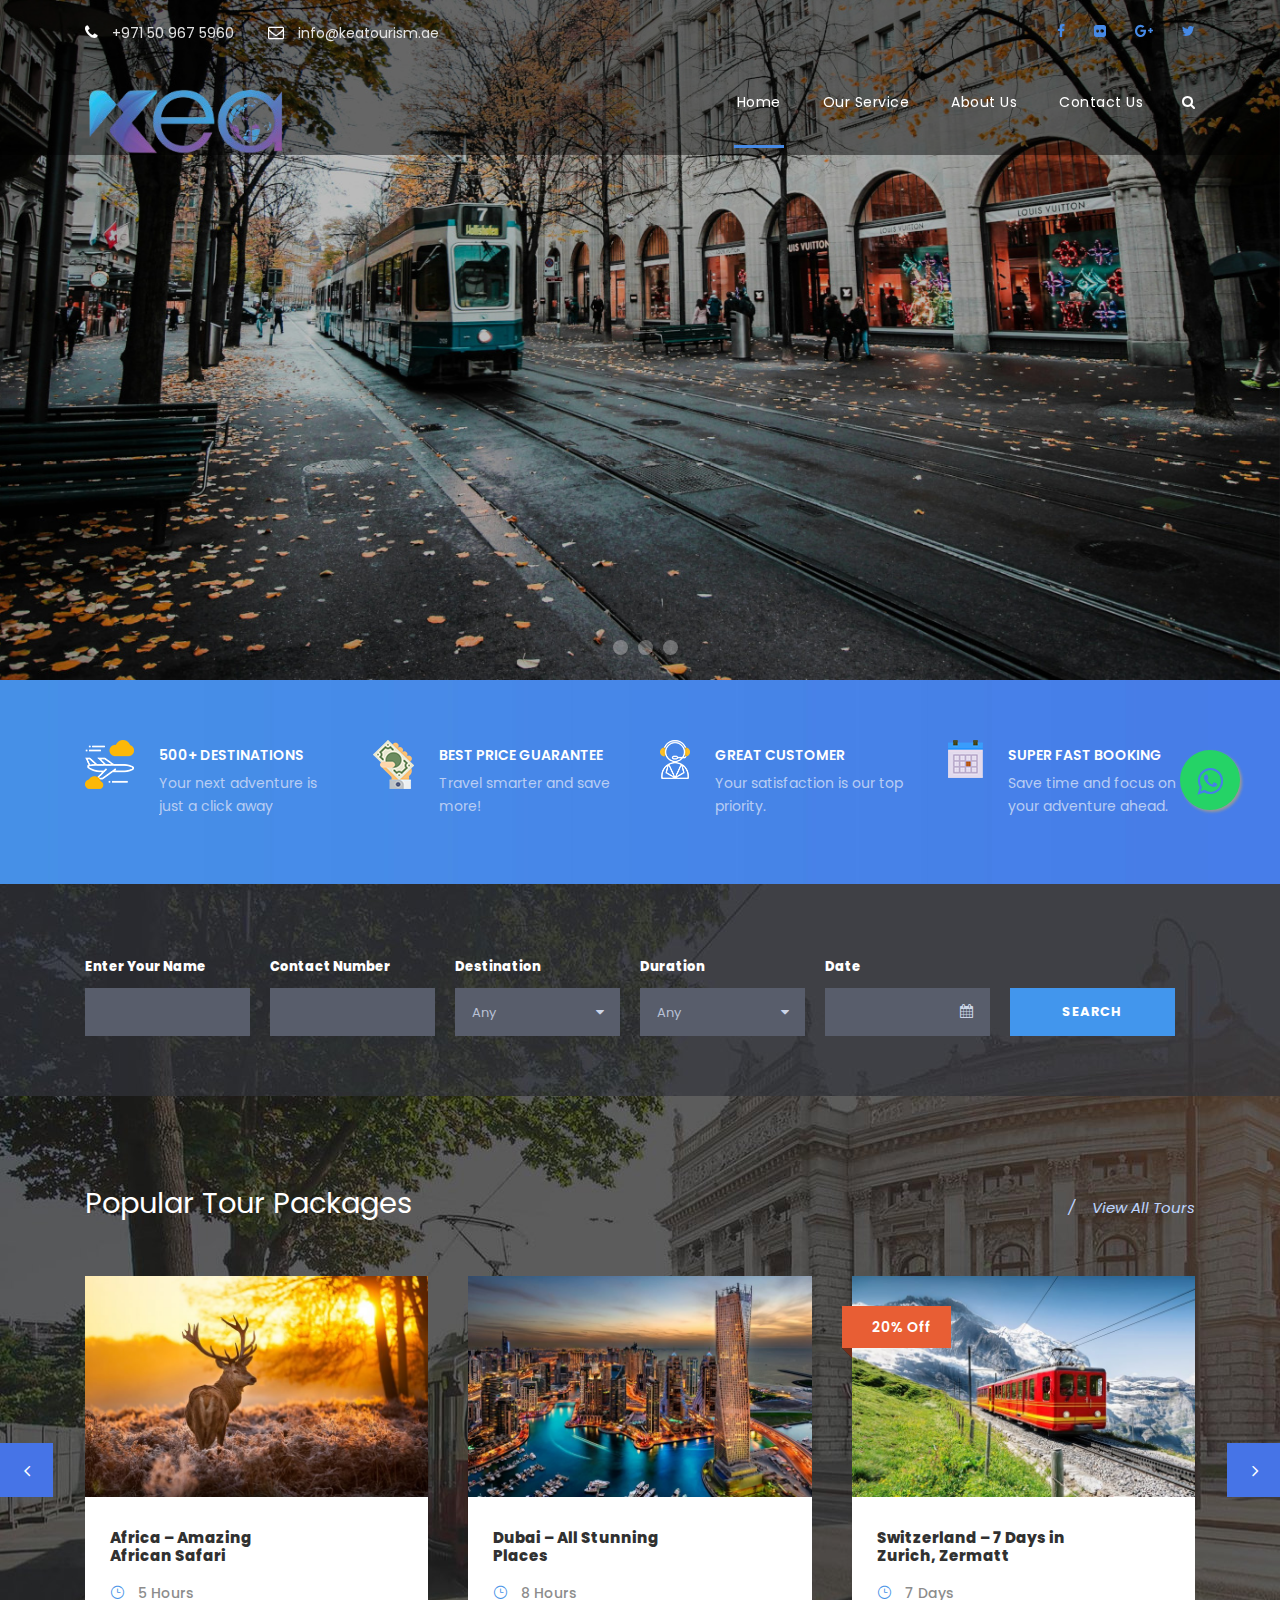
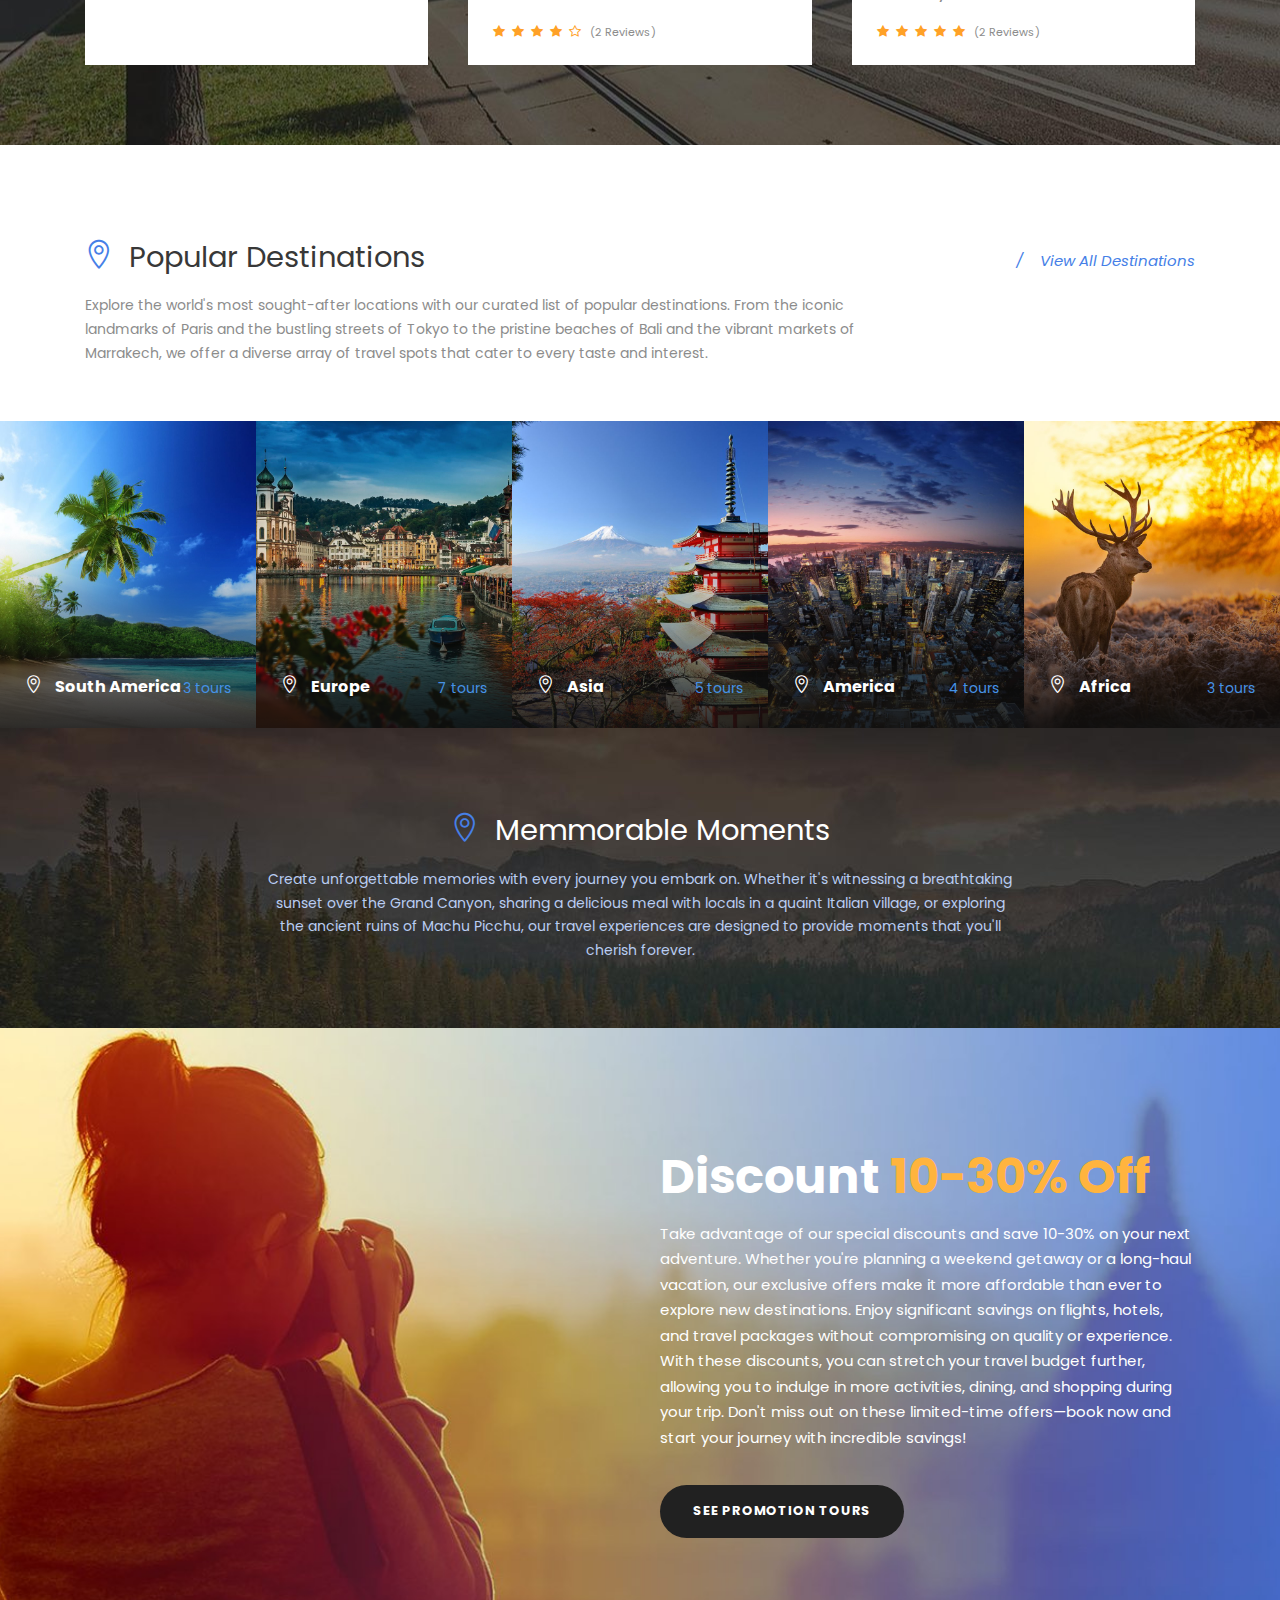
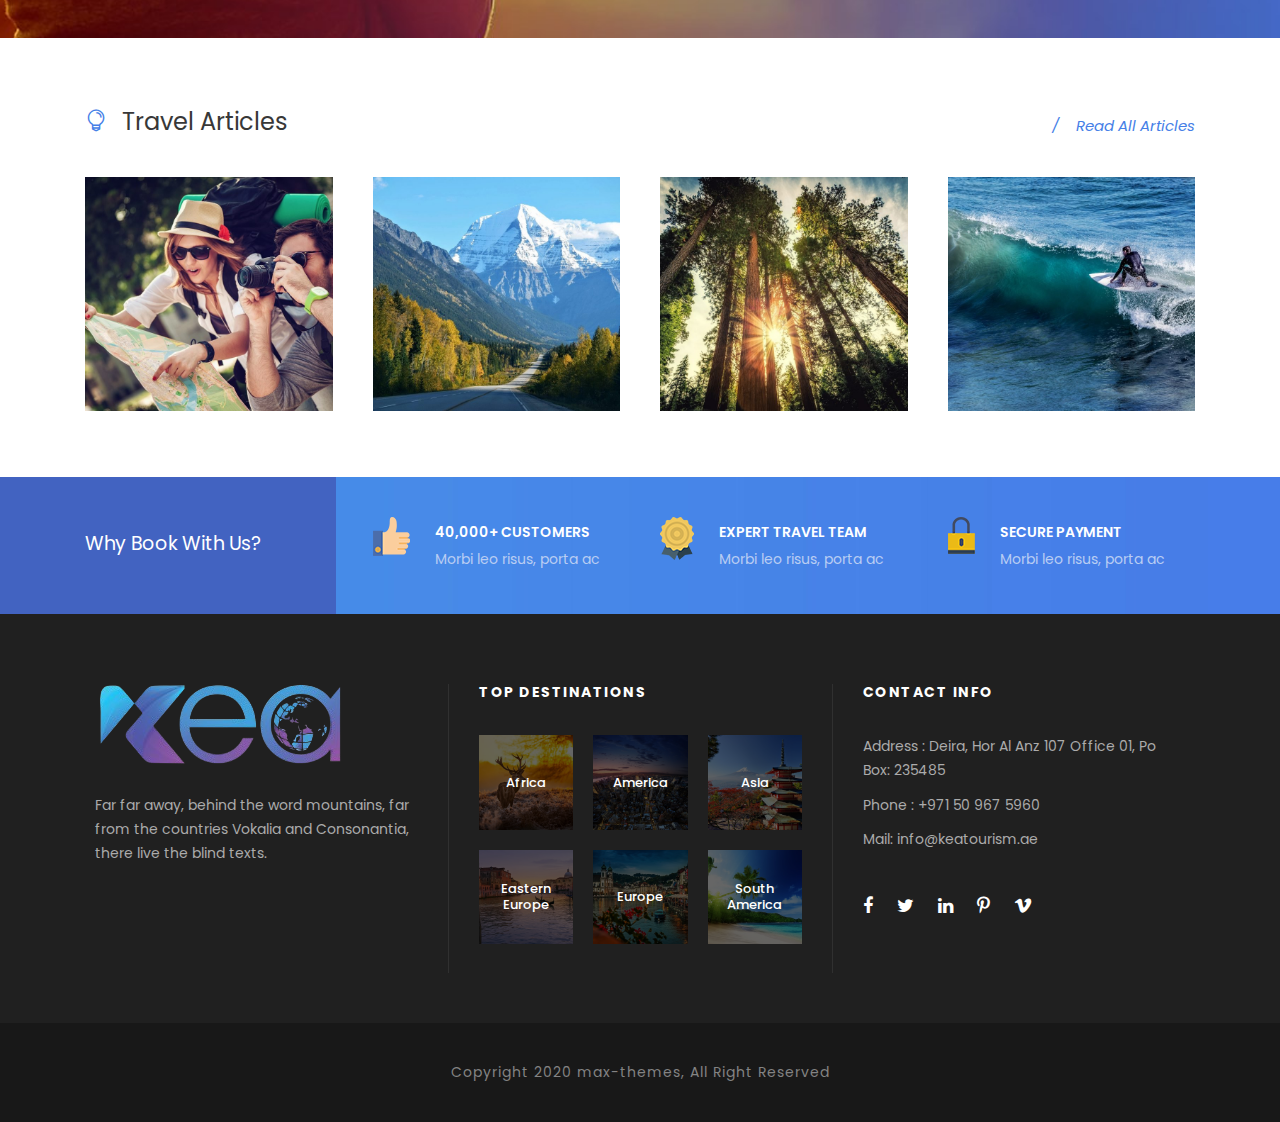
==== commit 00c39332: "checking final" ====
--- a/index.html
+++ b/index.html
@@ -2046,10 +2046,10 @@
                                   </a>
                                 </h3>
                                 <div class="tourmaster-tour-price-wrap">
-                                  <span class="tourmaster-tour-price">
+                                  <!-- <span class="tourmaster-tour-price">
                                     <span class="tourmaster-head">From </span>
                                     <span class="tourmaster-tail">$100 </span>
-                                  </span>
+                                  </span> -->
                                 </div>
                                 <div class="tourmaster-tour-info-wrap clearfix">
                                   <div
@@ -3630,7 +3630,7 @@
                   <span class="clear"></span>
                   <div class="textwidget">
                     <p>
-                      Address : 12 Main Street Pt. London
+                      Address : Deira, Hor Al Anz 107 Office 01, Po Box: 235485
                       <br />
                       <span
                         class="gdlr-core-space-shortcode"
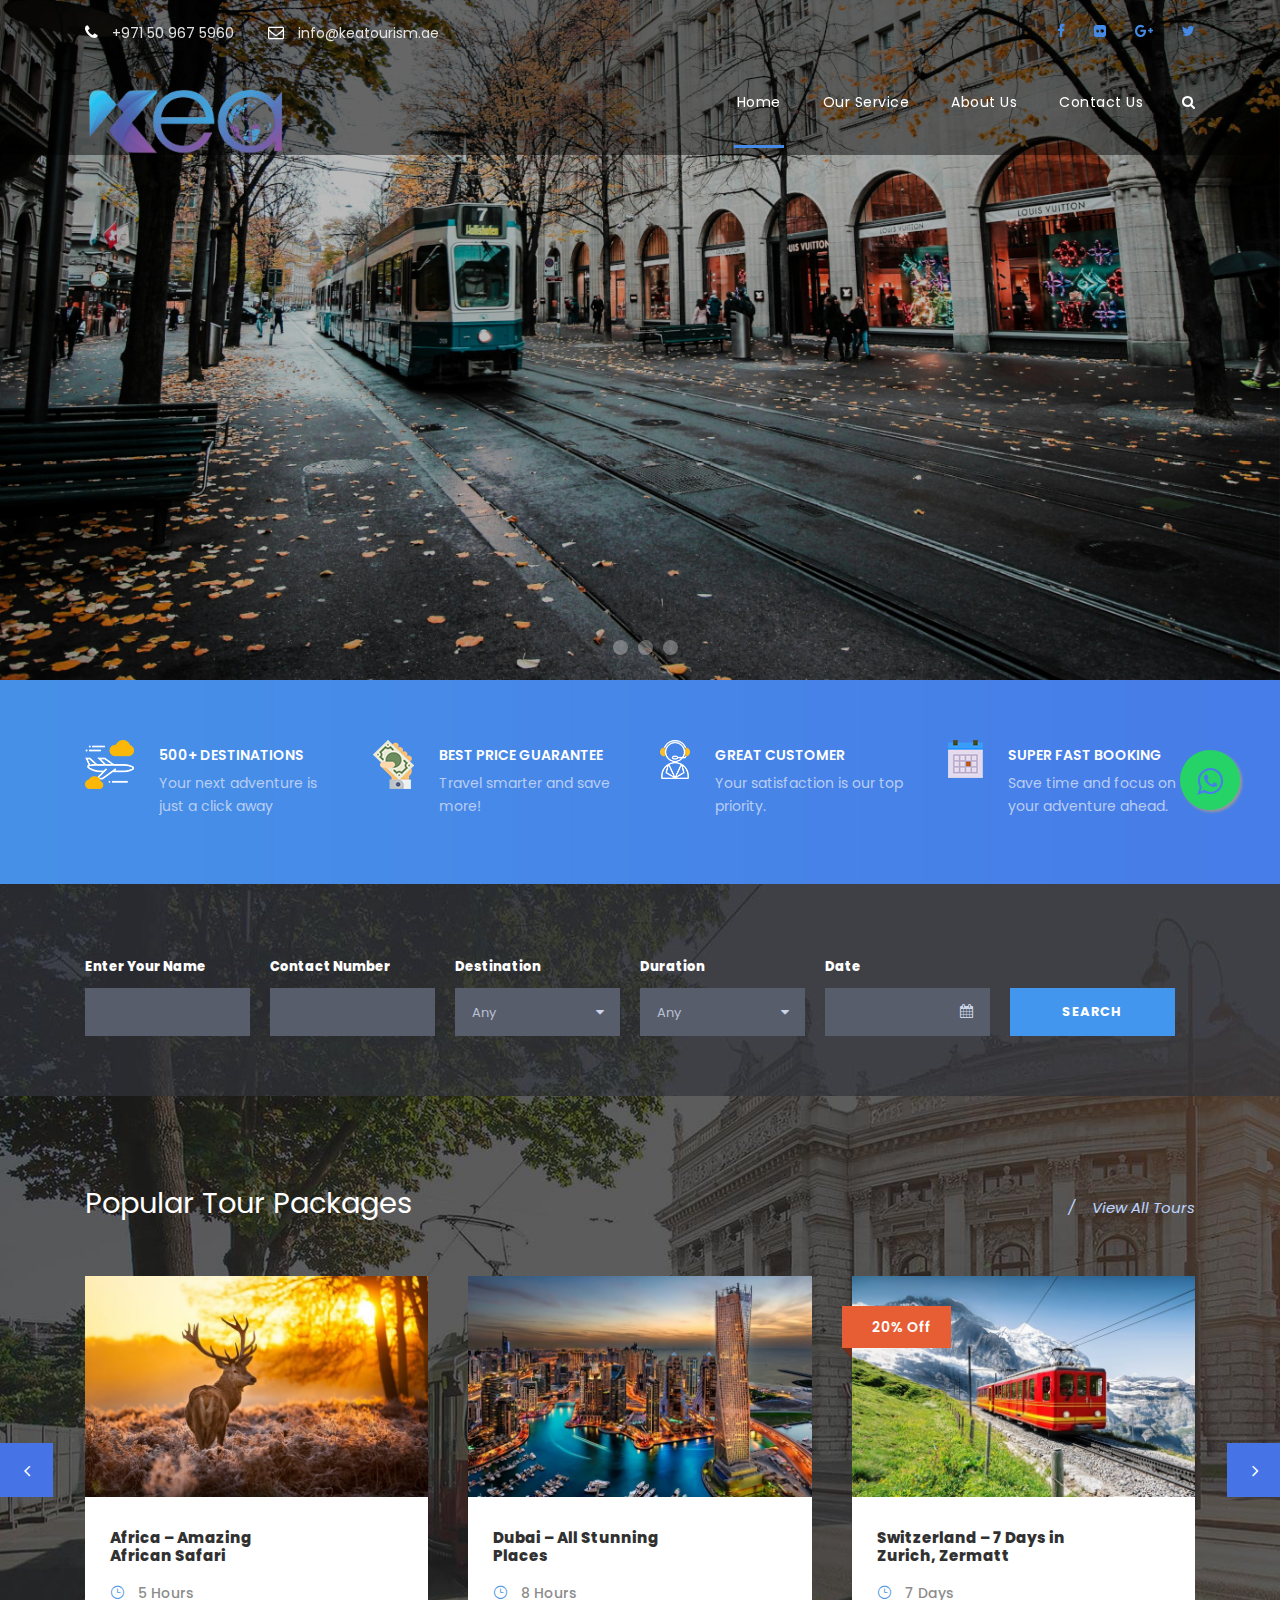
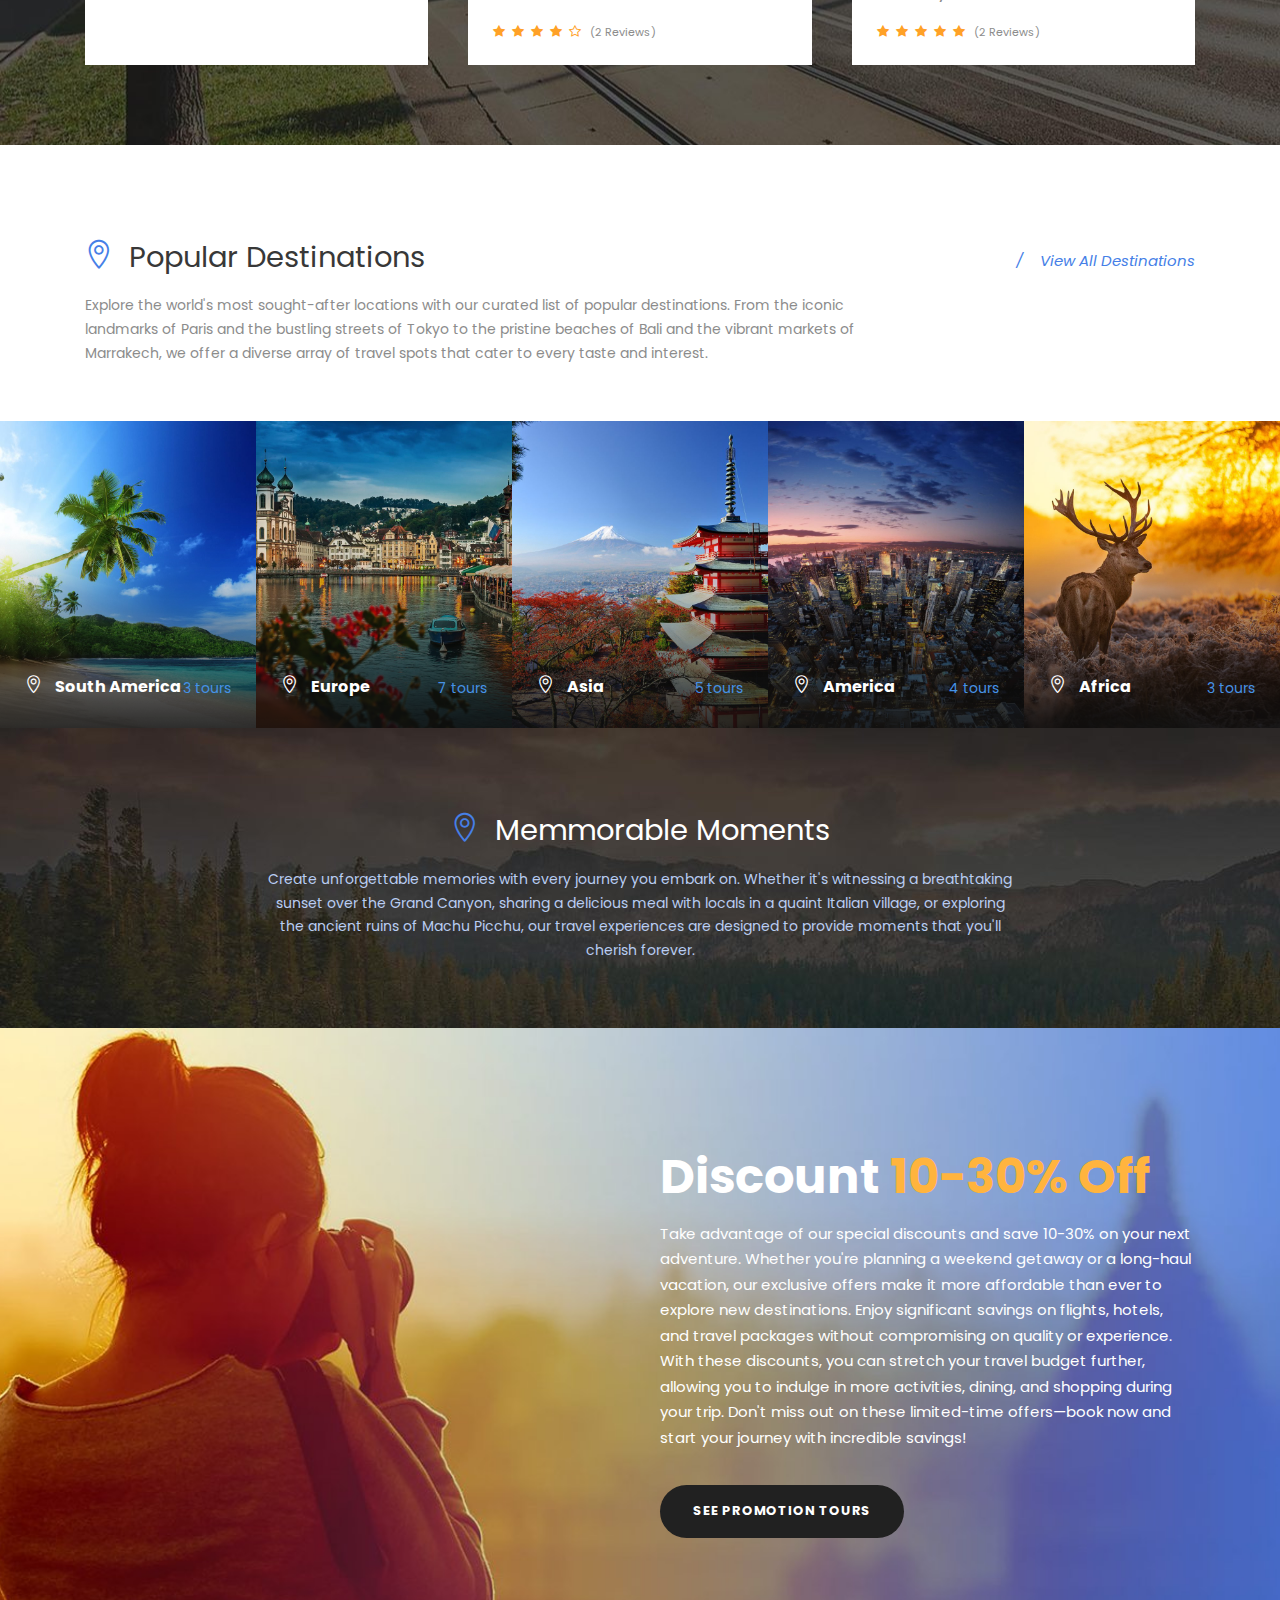
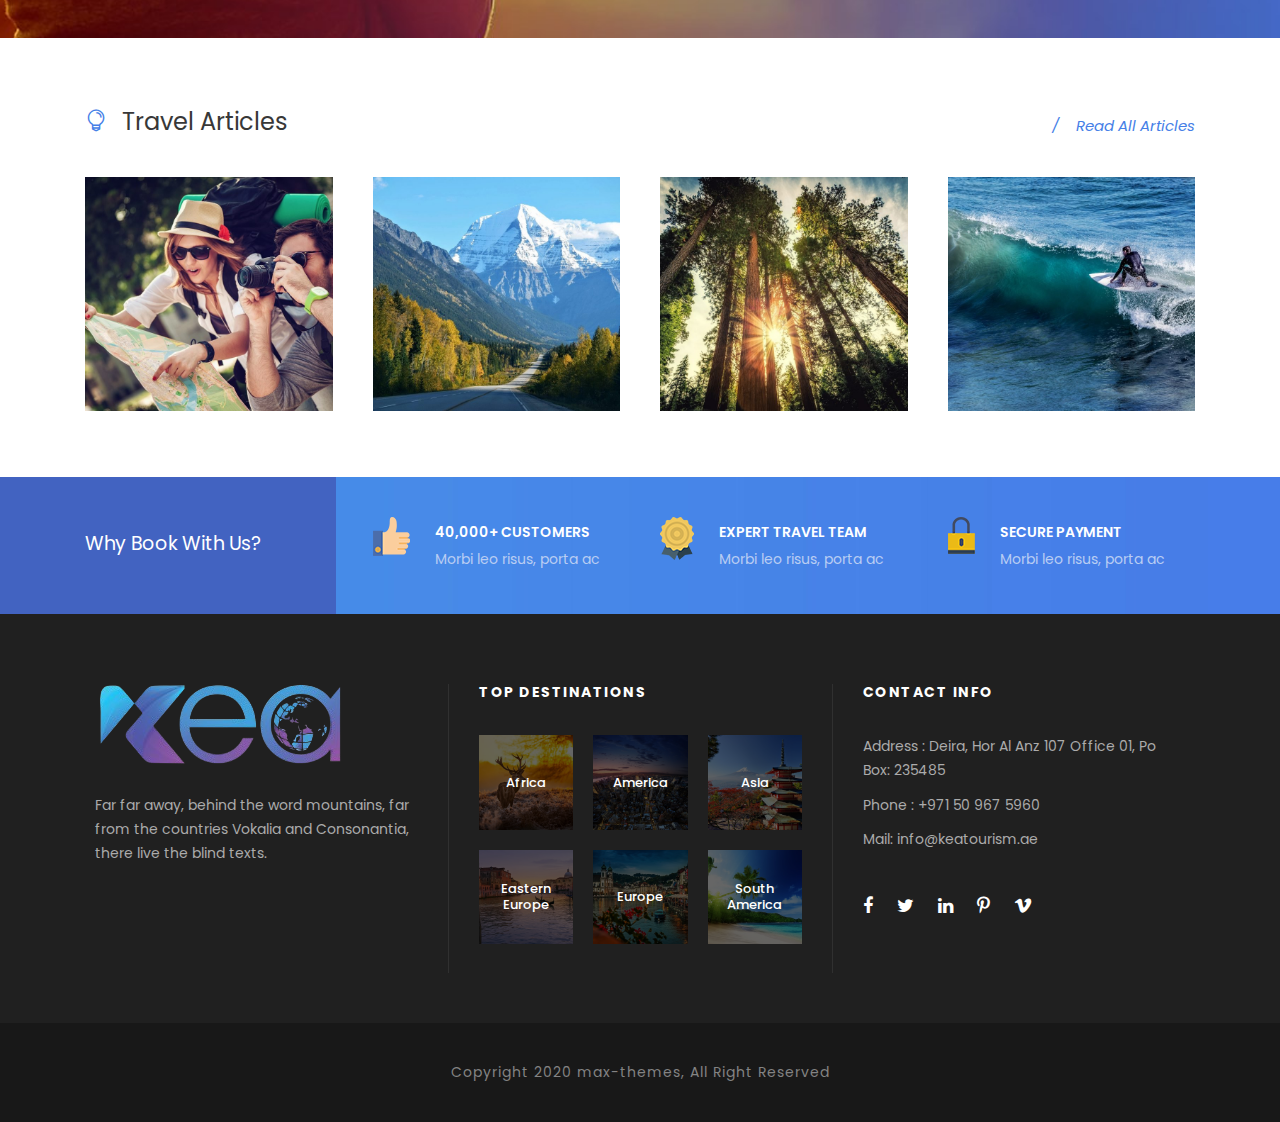
==== commit e40d2b35: "email key updated" ====
--- a/index.html
+++ b/index.html
@@ -1839,7 +1839,7 @@
                           <input
                             type="hidden"
                             name="access_key"
-                            value="3e2e1b0d-e486-4100-b751-0f3654fa58c7"
+                            value="98af0f04-5cd9-4eab-bbd7-af6739371296"
                           />
                           <input
                             type="hidden"
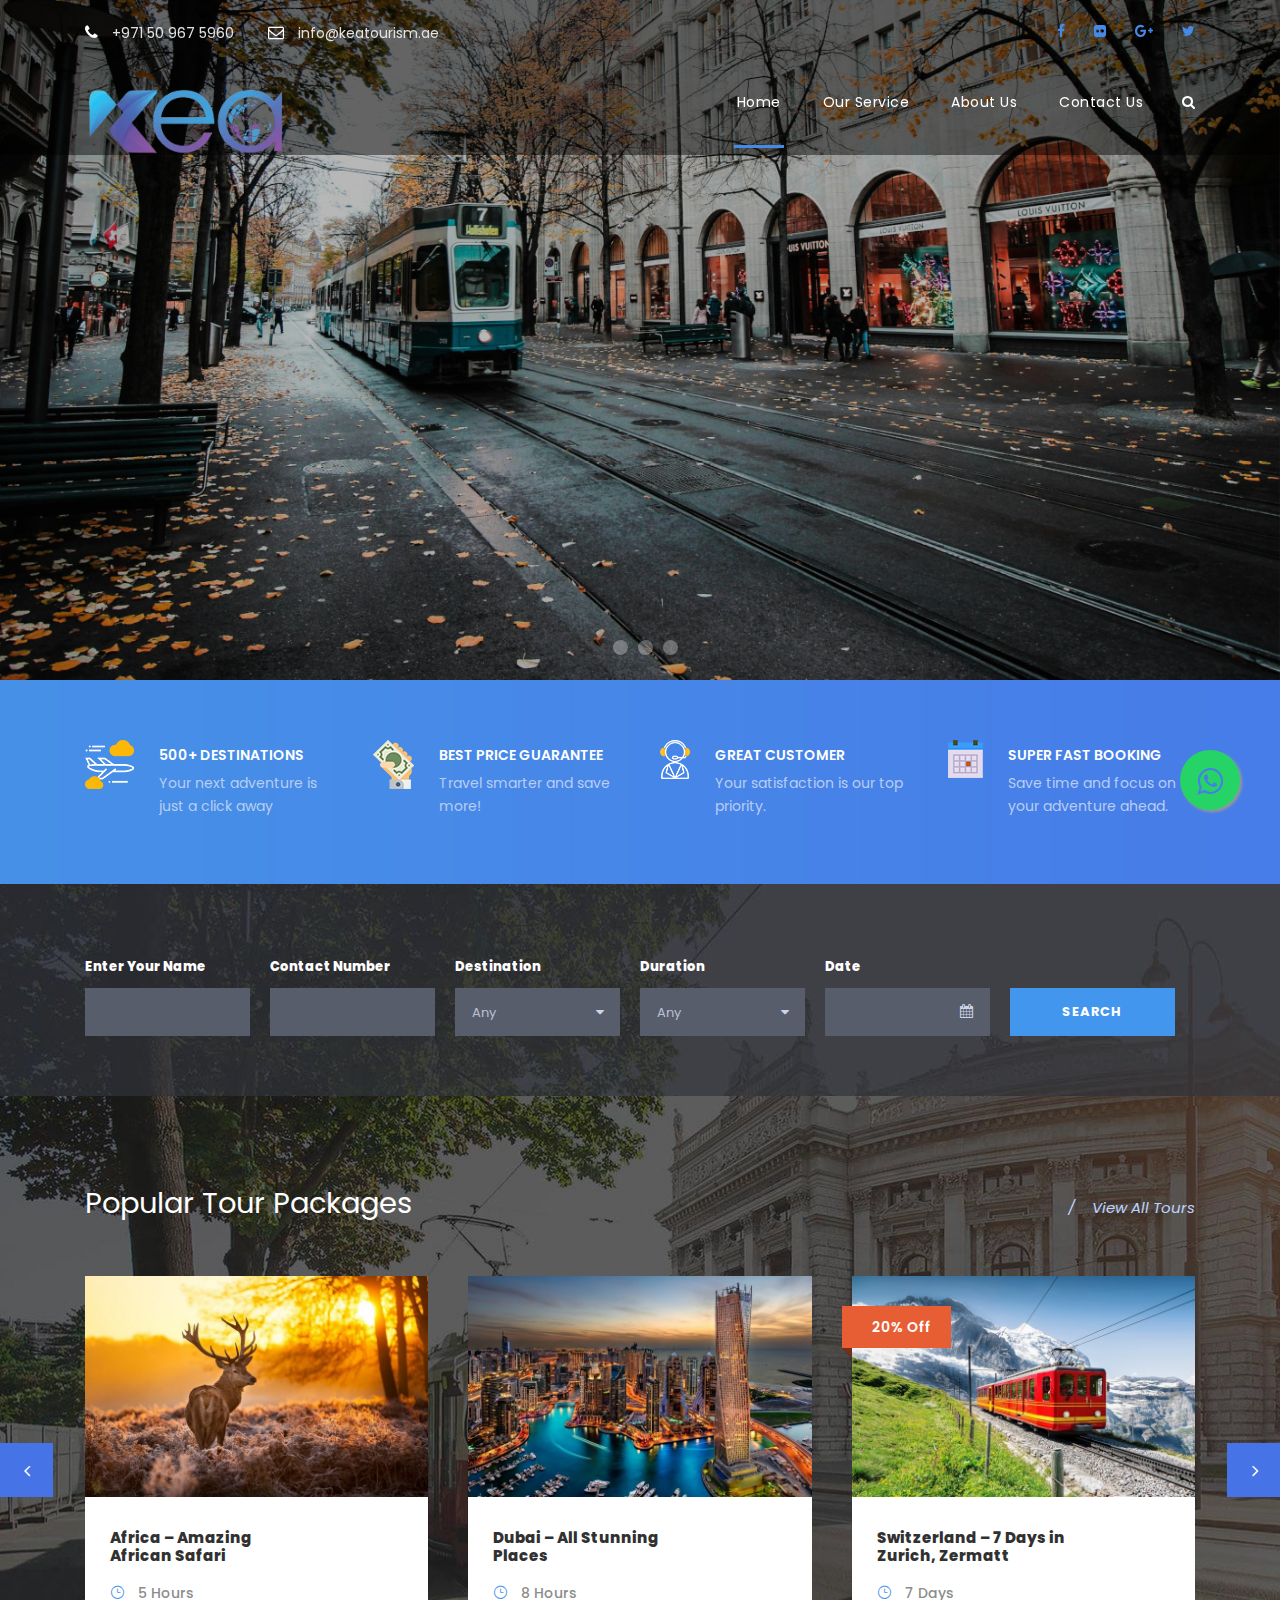
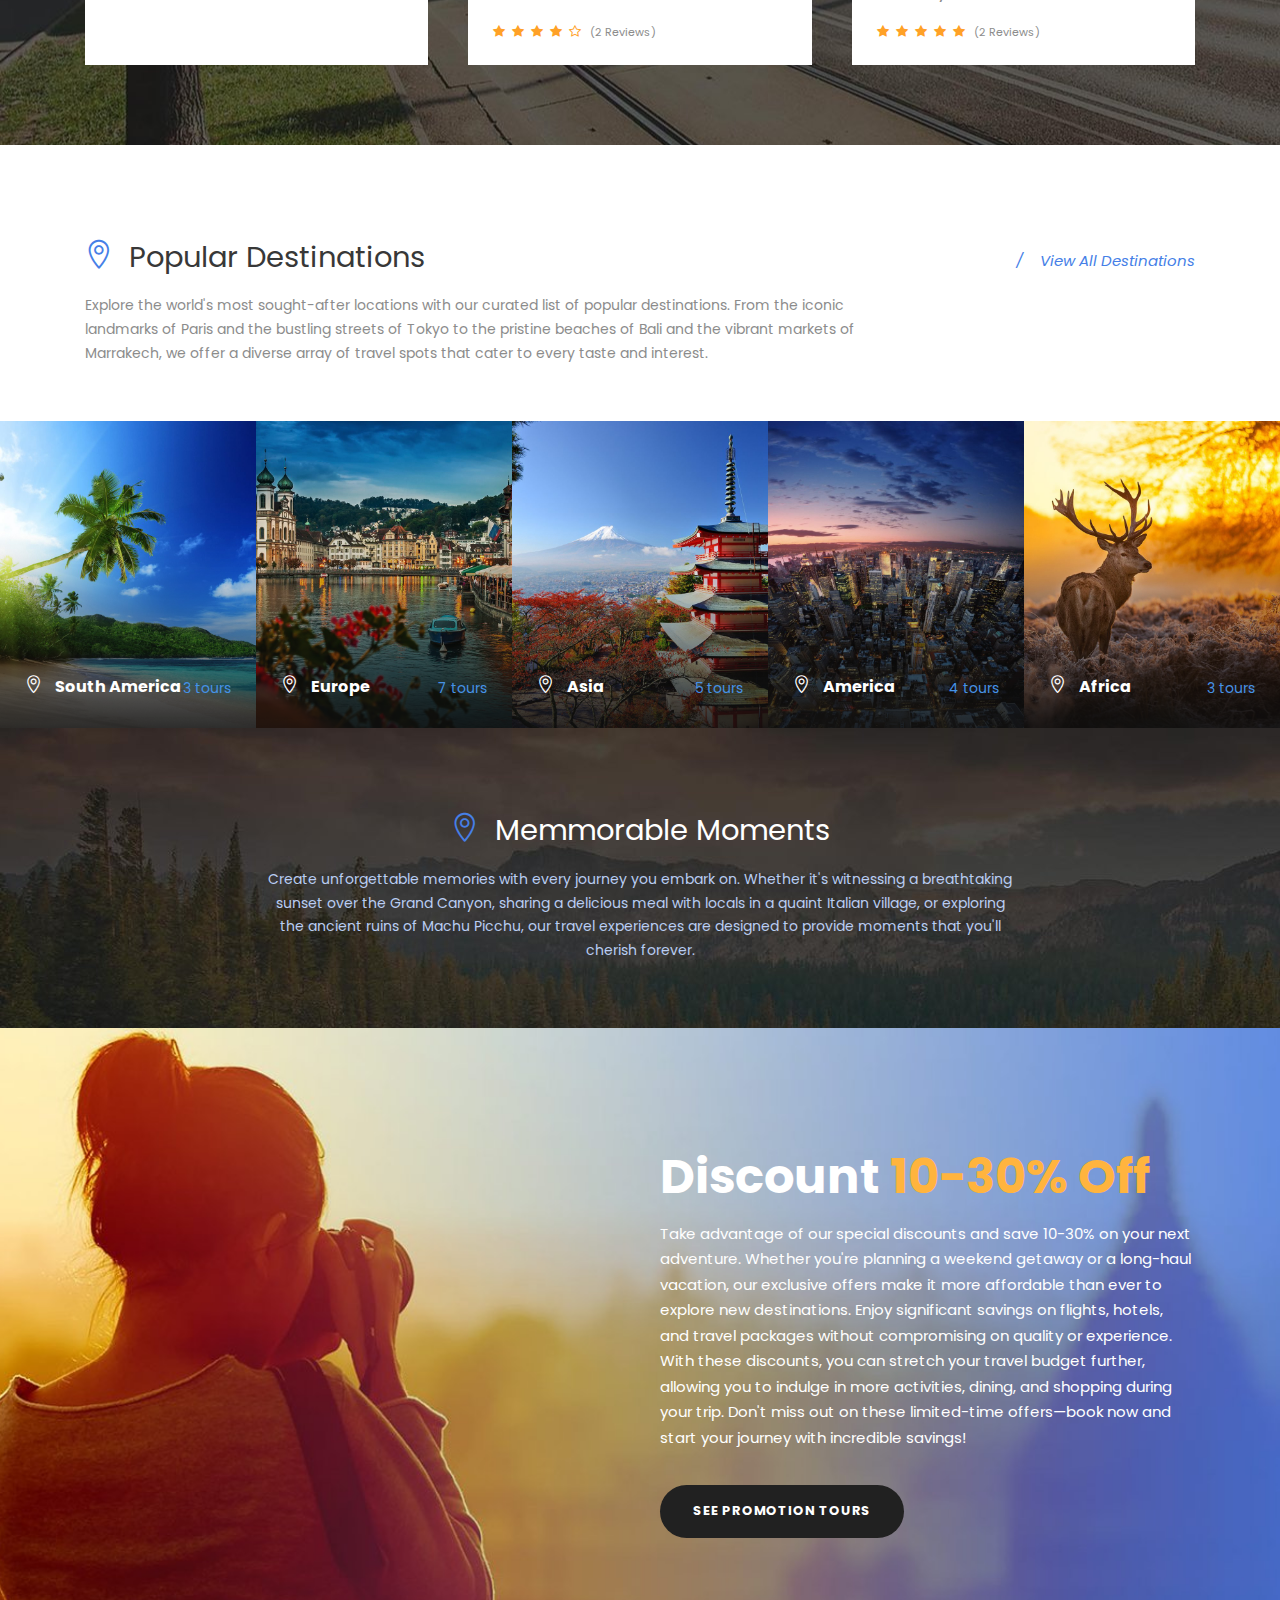
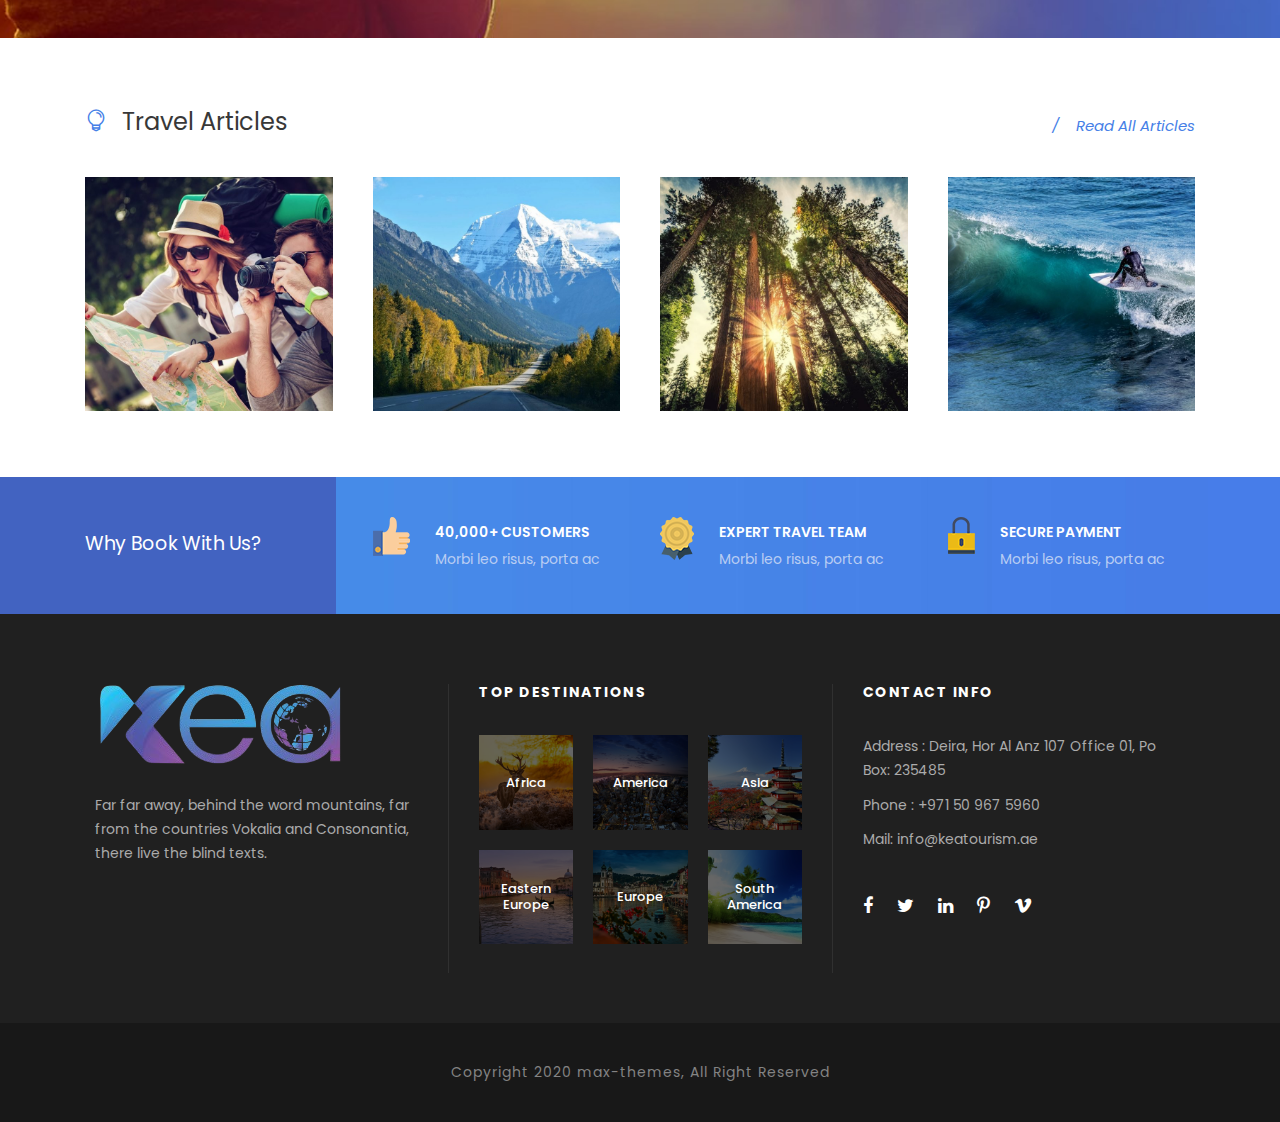
==== commit 1d0c80d0: "mobile view update" ====
--- a/index.html
+++ b/index.html
@@ -180,779 +180,26 @@
               >
                 <ul id="menu-main-navigation" class="m-menu">
                   <li
-                    class="menu-item menu-item-home current-menu-item menu-item-has-children"
+                    class="menu-item menu-item-home menu-item-has-children traveltour-normal-menu"
                   >
-                    <a href="index.html">Home</a>
-                    <!-- <ul class="sub-menu">
-                                        <li class="menu-item"><a href="index.html">Homepage 1</a></li>
-                                        <li class="menu-item"><a href="homepage-2.html">Homepage 2</a></li>
-                                        <li class="menu-item"><a href="homepage-3.html">Homepage 3</a></li>
-                                        <li class="menu-item"><a href="homepage-4.html">Homepage 4</a></li>
-                                    </ul> -->
+                    <a href="index.html" class="sf-with-ul-pre">Home</a>
                   </li>
-                  <li class="menu-item menu-item-has-children">
-                    <a href="index.html#">Pages</a>
-                    <ul class="sub-menu">
-                      <li class="menu-item menu-item-has-children">
-                        <a href="index.html#">Features</a>
-                        <ul class="sub-menu">
-                          <li class="menu-item menu-item-has-children">
-                            <a href="index.html#">Set 1</a>
-                            <ul class="sub-menu">
-                              <li class="menu-item">
-                                <a href="accordions-toggles.html"
-                                  >Accordions &#038; Toggles
-                                </a>
-                              </li>
-                              <li class="menu-item">
-                                <a href="alert-box.html">Alert Box</a>
-                              </li>
-                              <li class="menu-item">
-                                <a href="blockquotes.html">Blockquotes</a>
-                              </li>
-                              <li class="menu-item">
-                                <a href="buttons.html">Buttons</a>
-                              </li>
-                              <li class="menu-item">
-                                <a href="call-to-action.html">Call To Action</a>
-                              </li>
-                              <li class="menu-item">
-                                <a href="column-services.html"
-                                  >Column Services
-                                </a>
-                              </li>
-                              <li class="menu-item">
-                                <a href="columns.html">Columns</a>
-                              </li>
-                            </ul>
-                          </li>
-                          <li class="menu-item menu-item-has-children">
-                            <a href="index.html#">Set 2</a>
-                            <ul class="sub-menu">
-                              <li class="menu-item">
-                                <a href="counters.html">Counters</a>
-                              </li>
-                              <li class="menu-item">
-                                <a href="count-down.html">Count Down</a>
-                              </li>
-                              <li class="menu-item">
-                                <a href="dividers.html">Dividers</a>
-                              </li>
-                              <li class="menu-item">
-                                <a href="dropcaps.html">Dropcaps</a>
-                              </li>
-                              <li class="menu-item">
-                                <a href="featured-boxes.html">Featured Boxes</a>
-                              </li>
-                              <li class="menu-item">
-                                <a href="flip-boxes.html">Flip Boxes</a>
-                              </li>
-                              <li class="menu-item">
-                                <a href="icon-list.html">Icon Lists</a>
-                              </li>
-                            </ul>
-                          </li>
-                          <li class="menu-item menu-item-has-children">
-                            <a href="index.html#">Set 3</a>
-                            <ul class="sub-menu">
-                              <li class="menu-item">
-                                <a href="icons.html">Icons</a>
-                              </li>
-                              <li class="menu-item">
-                                <a href="images.html">Images</a>
-                              </li>
-                              <li class="menu-item">
-                                <a href="team-plain-style.html">Personnel</a>
-                              </li>
-                              <li class="menu-item">
-                                <a href="price-table.html">Price Table</a>
-                              </li>
-                              <li class="menu-item">
-                                <a href="promo-boxes.html">Promo Boxes</a>
-                              </li>
-                              <li class="menu-item">
-                                <a href="skill-bar.html">Skill Bar</a>
-                              </li>
-                              <li class="menu-item">
-                                <a href="skill-circle.html">Skill Circle</a>
-                              </li>
-                            </ul>
-                          </li>
-                          <li class="menu-item menu-item-has-children">
-                            <a href="index.html#">Set 4</a>
-                            <ul class="sub-menu">
-                              <li class="menu-item">
-                                <a href="social-shares.html">Social Shares</a>
-                              </li>
-                              <li class="menu-item">
-                                <a href="stunning-texts.html">Stunning Texts</a>
-                              </li>
-                              <li class="menu-item">
-                                <a href="tabs-horizontal.html"
-                                  >Tabs Horizontal
-                                </a>
-                              </li>
-                              <li class="menu-item">
-                                <a href="tabs-vertical.html">Tabs Vertical</a>
-                              </li>
-                              <li class="menu-item">
-                                <a href="testimonial.html">Testimonial</a>
-                              </li>
-                              <li class="menu-item">
-                                <a href="titles.html">Titles</a>
-                              </li>
-                              <li class="menu-item">
-                                <a href="typography.html">Typography</a>
-                              </li>
-                            </ul>
-                          </li>
-                        </ul>
-                      </li>
-                      <li class="menu-item menu-item-has-children">
-                        <a href="index.html#">About</a>
-                        <ul class="sub-menu">
-                          <li class="menu-item">
-                            <a href="about-us.html">About Us</a>
-                          </li>
-                          <li class="menu-item">
-                            <a href="about-us-2.html">About Us 2</a>
-                          </li>
-                          <li class="menu-item">
-                            <a href="about-us-3.html">About Us 3</a>
-                          </li>
-                          <li class="menu-item">
-                            <a href="about-our-team.html">About Our Team</a>
-                          </li>
-                        </ul>
-                      </li>
-                      <li class="menu-item">
-                        <a href="our-services.html">Our Services</a>
-                      </li>
-                      <li class="menu-item menu-item-has-children">
-                        <a href="index.html#">Contact</a>
-                        <ul class="sub-menu">
-                          <li class="menu-item">
-                            <a href="contact.html">Contact</a>
-                          </li>
-                          <li class="menu-item">
-                            <a href="contact-2.html">Contact 2</a>
-                          </li>
-                          <li class="menu-item">
-                            <a href="contact-3.html">Contact 3</a>
-                          </li>
-                        </ul>
-                      </li>
-                      <li class="menu-item menu-item-has-children">
-                        <a href="portfolio-3-columns.html">Portfolio</a>
-                        <ul class="sub-menu">
-                          <li class="menu-item menu-item-has-children">
-                            <a>Portfolio Grid</a>
-                            <ul class="sub-menu">
-                              <li class="menu-item">
-                                <a href="portfolio-2-columns.html"
-                                  >Portfolio 2 Columns
-                                </a>
-                              </li>
-                              <li class="menu-item">
-                                <a href="portfolio-3-columns.html"
-                                  >Portfolio 3 Columns
-                                </a>
-                              </li>
-                              <li class="menu-item">
-                                <a href="portfolio-4-columns.html"
-                                  >Portfolio 4 Columns
-                                </a>
-                              </li>
-                              <li class="menu-item">
-                                <a href="portfolio-5-columns.html"
-                                  >Portfolio 5 Columns
-                                </a>
-                              </li>
-                              <li class="menu-item">
-                                <a href="portfolio-2-columns-with-frame.html"
-                                  >Portfolio 2 Columns With Frame
-                                </a>
-                              </li>
-                              <li class="menu-item">
-                                <a href="portfolio-3-columns-with-frame.html"
-                                  >Portfolio 3 Columns With Frame
-                                </a>
-                              </li>
-                              <li class="menu-item">
-                                <a href="portfolio-4-columns-with-frame.html"
-                                  >Portfolio 4 Columns With Frame
-                                </a>
-                              </li>
-                              <li class="menu-item">
-                                <a href="portfolio-2-columns-no-space.html"
-                                  >Portfolio 2 Columns No Space
-                                </a>
-                              </li>
-                              <li class="menu-item">
-                                <a href="portfolio-3-columns-no-space.html"
-                                  >Portfolio 3 Columns No Space
-                                </a>
-                              </li>
-                              <li class="menu-item">
-                                <a href="portfolio-4-columns-no-space.html"
-                                  >Portfolio 4 Columns No Space
-                                </a>
-                              </li>
-                              <li class="menu-item">
-                                <a href="portfolio-5-columns-no-space.html"
-                                  >Portfolio 5 Columns No Space
-                                </a>
-                              </li>
-                            </ul>
-                          </li>
-                          <li class="menu-item menu-item-has-children">
-                            <a>Portfolio Masonry</a>
-                            <ul class="sub-menu">
-                              <li class="menu-item">
-                                <a href="portfolio-masonry-4-columns.html"
-                                  >Masonry 4 Columns
-                                </a>
-                              </li>
-                              <li class="menu-item">
-                                <a href="portfolio-masonry-3-columns.html"
-                                  >Masonry 3 Columns
-                                </a>
-                              </li>
-                              <li class="menu-item">
-                                <a href="portfolio-masonry-2-columns.html"
-                                  >Masonry 2 Columns
-                                </a>
-                              </li>
-                              <li class="menu-item">
-                                <a
-                                  href="portfolio-masonry-4-columns-no-space.html"
-                                  >Masonry 4 Columns No Space
-                                </a>
-                              </li>
-                              <li class="menu-item">
-                                <a
-                                  href="portfolio-masonry-3-columns-no-space.html"
-                                  >Masonry 3 Columns No Space
-                                </a>
-                              </li>
-                              <li class="menu-item">
-                                <a
-                                  href="portfolio-masonry-2-columns-no-space.html"
-                                  >Masonry 2 Columns No Space
-                                </a>
-                              </li>
-                            </ul>
-                          </li>
-                          <li class="menu-item menu-item-has-children">
-                            <a>Portfolio Modern</a>
-                            <ul class="sub-menu">
-                              <li class="menu-item">
-                                <a href="portfolio-modern-2-columns.html"
-                                  >Modern 2 Columns
-                                </a>
-                              </li>
-                              <li class="menu-item">
-                                <a href="portfolio-modern-3-columns.html"
-                                  >Modern 3 Columns
-                                </a>
-                              </li>
-                              <li class="menu-item">
-                                <a href="portfolio-modern-4-columns.html"
-                                  >Modern 4 Columns
-                                </a>
-                              </li>
-                              <li class="menu-item">
-                                <a href="portfolio-modern-5-columns.html"
-                                  >Modern 5 Columns
-                                </a>
-                              </li>
-                              <li class="menu-item">
-                                <a
-                                  href="portfolio-modern-2-columns-no-space.html"
-                                  >Modern 2 Columns No Space
-                                </a>
-                              </li>
-                              <li class="menu-item">
-                                <a
-                                  href="portfolio-modern-3-columns-no-space.html"
-                                  >Modern 3 Columns No Space
-                                </a>
-                              </li>
-                              <li class="menu-item">
-                                <a
-                                  href="portfolio-modern-4-columns-no-space.html"
-                                  >Modern 4 Columns No Space
-                                </a>
-                              </li>
-                              <li class="menu-item">
-                                <a
-                                  href="portfolio-modern-5-columns-no-space.html"
-                                  >Modern 5 Columns No Space
-                                </a>
-                              </li>
-                            </ul>
-                          </li>
-                          <li class="menu-item menu-item-has-children">
-                            <a>Portfolio Side Thumbnail</a>
-                            <ul class="sub-menu">
-                              <li class="menu-item">
-                                <a
-                                  href="portfolio-left-right-large-thumbnail.html"
-                                >
-                                  Portfolio Left &#038; Right Large Thumbnail
-                                </a>
-                              </li>
-                              <li class="menu-item">
-                                <a href="portfolio-left-large-thumbnail.html"
-                                  >Portfolio Left Large Thumbnail
-                                </a>
-                              </li>
-                              <li class="menu-item">
-                                <a href="portfolio-right-large-thumbnail.html"
-                                  >Portfolio Right Large Thumbnail
-                                </a>
-                              </li>
-                              <li class="menu-item">
-                                <a
-                                  href="portfolio-left-right-small-thumbnail.html"
-                                >
-                                  Portfolio Left &#038; Right Small Thumbnail
-                                </a>
-                              </li>
-                              <li class="menu-item">
-                                <a href="portfolio-left-small-thumbnail.html"
-                                  >Portfolio Left Small Thumbnail
-                                </a>
-                              </li>
-                              <li class="menu-item">
-                                <a href="portfolio-right-small-thumbnail.html"
-                                  >Portfolio Right Small Thumbnail
-                                </a>
-                              </li>
-                            </ul>
-                          </li>
-                        </ul>
-                      </li>
-                      <li class="menu-item">
-                        <a href="gallery.html">Gallery</a>
-                      </li>
-                      <li class="menu-item menu-item-has-children">
-                        <a href="index.html#">Team</a>
-                        <ul class="sub-menu">
-                          <li class="menu-item">
-                            <a href="team-plain-style.html"
-                              >Team / Plain Style
-                            </a>
-                          </li>
-                          <li class="menu-item">
-                            <a href="team-thumbnail-style.html"
-                              >Team / Thumbnail Style
-                            </a>
-                          </li>
-                          <li class="menu-item">
-                            <a href="team-frame-style.html"
-                              >Team / Frame Style
-                            </a>
-                          </li>
-                        </ul>
-                      </li>
-                      <li class="menu-item">
-                        <a href="price-table.html">Price Table</a>
-                      </li>
-                      <li class="menu-item">
-                        <a href="maintenance.html">Maintenance</a>
-                      </li>
-                      <li class="menu-item">
-                        <a href="coming-soon.html">Coming Soon</a>
-                      </li>
-                      <li class="menu-item">
-                        <a href="404.html">404 Page</a>
-                      </li>
-                    </ul>
+                  <li
+                    class="menu-item menu-item-has-children traveltour-normal-menu"
+                  >
+                    <a href="our-services.html" class="sf-with-ul-pre"
+                      >Our Service</a
+                    >
                   </li>
-                  <li class="menu-item menu-item-has-children">
-                    <a href="tour-side-thumbnail-with-frame-right-sidebar.html"
-                      >Tour List
-                    </a>
-                    <ul class="sub-menu">
-                      <li class="menu-item menu-item-has-children">
-                        <a href="tour-full-with-frame-right-sidebar.html"
-                          >Tour Full
-                        </a>
-                        <ul class="sub-menu">
-                          <li class="menu-item">
-                            <a href="tour-full-width.html"
-                              >Tour Full Right Sidebar
-                            </a>
-                          </li>
-                          <li class="menu-item">
-                            <a href="tour-full-left-sidebar.html"
-                              >Tour Full Left Sidebar
-                            </a>
-                          </li>
-                          <li class="menu-item">
-                            <a href="tour-full-with-frame-right-sidebar.html"
-                              >Tour Full With Frame Right Sidebar
-                            </a>
-                          </li>
-                          <li class="menu-item">
-                            <a
-                              href="https://max-themes.net/demos/traveltour/demo1/tour-full-with-frame-left-sidebar.html"
-                              >Tour Full With Frame Left Sidebar
-                            </a>
-                          </li>
-                        </ul>
-                      </li>
-                      <li class="menu-item menu-item-has-children">
-                        <a
-                          href="tour-side-thumbnail-with-frame-right-sidebar.html"
-                          >Tour Side Thumbnail
-                        </a>
-                        <ul class="sub-menu">
-                          <li class="menu-item">
-                            <a
-                              href="tour-side-thumbnail-with-frame-right-sidebar.html"
-                              >Tour Side Thumbnail With Frame Right Sidebar
-                            </a>
-                          </li>
-                          <li class="menu-item">
-                            <a
-                              href="tour-side-thumbnail-with-frame-left-sidebar.html"
-                              >Tour Side Thumbnail With Frame Left Sidebar
-                            </a>
-                          </li>
-                          <li class="menu-item">
-                            <a href="tour-side-thumbnail-right-sidebar.html"
-                              >Tour Side Thumbnail Right Sidebar
-                            </a>
-                          </li>
-                          <li class="menu-item">
-                            <a href="tour-side-thumbnail-left-sidebar.html"
-                              >Tour Side Thumbnail Left Sidebar
-                            </a>
-                          </li>
-                        </ul>
-                      </li>
-                      <li class="menu-item menu-item-has-children">
-                        <a href="tour-thumbnail-style-3-columns.html"
-                          >Tour Thumbnail Style
-                        </a>
-                        <ul class="sub-menu">
-                          <li class="menu-item">
-                            <a href="tour-thumbnail-style-2-columns.html"
-                              >Tour Thumbnail Style 2 Columns
-                            </a>
-                          </li>
-                          <li class="menu-item">
-                            <a href="tour-thumbnail-style-3-columns.html"
-                              >Tour Thumbnail Style 3 Columns
-                            </a>
-                          </li>
-                          <li class="menu-item">
-                            <a href="tour-thumbnail-style-4-columns.html"
-                              >Tour Thumbnail Style 4 Columns
-                            </a>
-                          </li>
-                          <li class="menu-item">
-                            <a href="tour-thumbnail-style-5-columns.html"
-                              >Tour Thumbnail Style 5 Columns
-                            </a>
-                          </li>
-                          <li class="menu-item">
-                            <a href="tour-thumbnail-no-space-2-columns.html"
-                              >Tour Thumbnail No Space 2 Columns
-                            </a>
-                          </li>
-                          <li class="menu-item">
-                            <a href="tour-thumbnail-no-space-3-columns.html"
-                              >Tour Thumbnail No Space 3 Columns
-                            </a>
-                          </li>
-                          <li class="menu-item">
-                            <a href="tour-thumbnail-no-space-4-columns.html"
-                              >Tour Thumbnail No Space 4 Columns
-                            </a>
-                          </li>
-                          <li class="menu-item">
-                            <a href="tour-thumbnail-no-space-5-columns.html"
-                              >Tour Thumbnail No Space 5 Columns
-                            </a>
-                          </li>
-                        </ul>
-                      </li>
-                      <li class="menu-item menu-item-has-children">
-                        <a href="tour-classic-3-columns.html">Tour Classic</a>
-                        <ul class="sub-menu">
-                          <li class="menu-item">
-                            <a href="tour-classic-2-columns.html"
-                              >Tour Classic 2 Columns
-                            </a>
-                          </li>
-                          <li class="menu-item">
-                            <a href="tour-classic-3-columns.html"
-                              >Tour Classic 3 Columns
-                            </a>
-                          </li>
-                          <li class="menu-item">
-                            <a href="tour-classic-4-columns.html"
-                              >Tour Classic 4 Columns
-                            </a>
-                          </li>
-                          <li class="menu-item">
-                            <a href="tour-classic-5-columns.html"
-                              >Tour Classic 5 Columns
-                            </a>
-                          </li>
-                          <li class="menu-item">
-                            <a href="tour-classic-with-frame-2-columns.html"
-                              >Tour Classic With Frame 2 Columns
-                            </a>
-                          </li>
-                          <li class="menu-item">
-                            <a href="tour-classic-with-frame-3-columns.html"
-                              >Tour Classic With Frame 3 Columns
-                            </a>
-                          </li>
-                          <li class="menu-item">
-                            <a href="tour-classic-with-frame-4-columns.html"
-                              >Tour Classic With Frame 4 Columns
-                            </a>
-                          </li>
-                          <li class="menu-item">
-                            <a href="tour-classic-with-frame-5-columns.html"
-                              >Tour Classic With Frame 5 Columns
-                            </a>
-                          </li>
-                        </ul>
-                      </li>
-                      <li class="menu-item menu-item-has-children">
-                        <a href="tour-classic-with-detail-3-columns.html"
-                          >Tour Classic With Detail
-                        </a>
-                        <ul class="sub-menu">
-                          <li class="menu-item">
-                            <a href="tour-classic-with-detail-2-columns.html"
-                              >Tour Classic With Detail 2 Columns
-                            </a>
-                          </li>
-                          <li class="menu-item">
-                            <a href="tour-classic-with-detail-3-columns.html"
-                              >Tour Classic With Detail 3 Columns
-                            </a>
-                          </li>
-                          <li class="menu-item">
-                            <a href="tour-classic-with-detail-4-columns.html"
-                              >Tour Classic With Detail 4 Columns
-                            </a>
-                          </li>
-                        </ul>
-                      </li>
-                      <li class="menu-item menu-item-has-children">
-                        <a
-                          href="tour-classic-with-custom-excerpt-3-columns.html"
-                          >Tour Classic With Custom Excerpt
-                        </a>
-                        <ul class="sub-menu">
-                          <li class="menu-item">
-                            <a
-                              href="tour-classic-with-custom-excerpt-2-columns.html"
-                              >Tour Classic With Custom Excerpt 2 Columns
-                            </a>
-                          </li>
-                          <li class="menu-item">
-                            <a
-                              href="tour-classic-with-custom-excerpt-3-columns.html"
-                              >Tour Classic With Custom Excerpt 3 Columns
-                            </a>
-                          </li>
-                          <li class="menu-item">
-                            <a
-                              href="tour-classic-with-custom-excerpt-4-columns.html"
-                              >Tour Classic With Custom Excerpt 4 Columns
-                            </a>
-                          </li>
-                        </ul>
-                      </li>
-                    </ul>
+                  <li
+                    class="menu-item menu-item-has-children traveltour-normal-menu"
+                  >
+                    <a href="about-us.html" class="sf-with-ul-pre">About Us </a>
                   </li>
-                  <li class="menu-item">
-                    <a href="destinations.html">Destinations</a>
-                  </li>
-                  <li class="menu-item menu-item-has-children">
-                    <a href="index.html#">Date &#038; Pricing</a>
-                    <ul class="sub-menu">
-                      <li class="menu-item">
-                        <a href="finland-helsinki-santa-claus-town-8-days.html"
-                          >Multiple Packages
-                        </a>
-                      </li>
-                      <li class="menu-item">
-                        <a
-                          href="america-grand-canyon-golden-gate-bridge-las-vegas.html"
-                          >Multiple Day &#8211; Recurring
-                        </a>
-                      </li>
-                      <li class="menu-item">
-                        <a href="china-suzhou-and-zhouzhuang-water-village.html"
-                          >Multiple Date &#8211; One Time
-                        </a>
-                      </li>
-                      <li class="menu-item">
-                        <a
-                          href="pais-eiffel-tower-notre-dame-cathedral-champs-elysees-arc-of-triumph-day-tour.html"
-                          >One Day &#8211; Recurring
-                        </a>
-                      </li>
-                      <li class="menu-item">
-                        <a href="africa-amazing-african-safari.html"
-                          >One Day &#8211; One Time
-                        </a>
-                      </li>
-                      <li class="menu-item">
-                        <a
-                          href="alcatraz-tour-plus-muir-woods-golden-gate-and-sausalito-day-trip.html"
-                          >Variable Pricing
-                        </a>
-                      </li>
-                      <li class="menu-item">
-                        <a href="dubai-all-stunning-places.html"
-                          >Fixed Price / Person
-                        </a>
-                      </li>
-                      <li class="menu-item">
-                        <a href="switzerland-7-days-in-zurich-zermatt.html"
-                          >Room Based Pricing
-                        </a>
-                      </li>
-                      <li class="menu-item">
-                        <a href="italy-6-days-in-rome-venice-milan.html"
-                          >No Room Based Pricing
-                        </a>
-                      </li>
-                      <li class="menu-item">
-                        <a href="america-2-days-in-lake-tahoe.html"
-                          >Referral (link to external website)
-                        </a>
-                      </li>
-                    </ul>
-                  </li>
-                  <li class="menu-item menu-item-has-children">
-                    <a href="blog-full-right-sidebar-with-frame.html">Blog</a>
-                    <ul class="sub-menu">
-                      <li class="menu-item menu-item-has-children">
-                        <a href="blog-full-right-sidebar-with-frame.html"
-                          >Blog Full
-                        </a>
-                        <ul class="sub-menu">
-                          <li class="menu-item">
-                            <a href="blog-full-right-sidebar-with-frame.html"
-                              >Blog Full Right Sidebar With Frame
-                            </a>
-                          </li>
-                          <li class="menu-item">
-                            <a href="blog-full-left-sidebar-with-frame.html"
-                              >Blog Full Left Sidebar With Frame
-                            </a>
-                          </li>
-                          <li class="menu-item">
-                            <a href="blog-full-both-sidebar-with-frame.html"
-                              >Blog Full Both Sidebar With Frame
-                            </a>
-                          </li>
-                          <li class="menu-item">
-                            <a href="blog-full-right-sidebar.html"
-                              >Blog Full Right Sidebar
-                            </a>
-                          </li>
-                          <li class="menu-item">
-                            <a href="blog-full-left-sidebar.html"
-                              >Blog Full Left Sidebar
-                            </a>
-                          </li>
-                          <li class="menu-item">
-                            <a href="blog-full-both-sidebar.html"
-                              >Blog Full Both Sidebar
-                            </a>
-                          </li>
-                        </ul>
-                      </li>
-                      <li class="menu-item menu-item-has-children">
-                        <a href="blog-grid-3-columns-no-space.html"
-                          >Blog Grid
-                        </a>
-                        <ul class="sub-menu">
-                          <li class="menu-item">
-                            <a href="blog-grid-2-columns.html"
-                              >Blog Grid 2 Columns
-                            </a>
-                          </li>
-                          <li class="menu-item">
-                            <a href="blog-grid-3-columns.html"
-                              >Blog Grid 3 Columns
-                            </a>
-                          </li>
-                          <li class="menu-item">
-                            <a href="blog-grid-4-columns.html"
-                              >Blog Grid 4 Columns
-                            </a>
-                          </li>
-                          <li class="menu-item">
-                            <a href="blog-grid-2-columns-no-space.html"
-                              >Blog Grid 2 Columns No Space
-                            </a>
-                          </li>
-                          <li class="menu-item">
-                            <a href="blog-grid-3-columns-no-space.html"
-                              >Blog Grid 3 Columns No Space
-                            </a>
-                          </li>
-                          <li class="menu-item">
-                            <a href="blog-grid-4-columns-no-space.html"
-                              >Blog Grid 4 Columns No Space
-                            </a>
-                          </li>
-                        </ul>
-                      </li>
-                      <li class="menu-item menu-item-has-children">
-                        <a href="blog-3-columns-with-frame.html"
-                          >Blog Columns
-                        </a>
-                        <ul class="sub-menu">
-                          <li class="menu-item">
-                            <a href="blog-2-columns-with-frame.html"
-                              >Blog 2 Columns With Frame
-                            </a>
-                          </li>
-                          <li class="menu-item">
-                            <a href="blog-3-columns-with-frame.html"
-                              >Blog 3 Columns With Frame
-                            </a>
-                          </li>
-                          <li class="menu-item">
-                            <a href="blog-4-columns-with-frame.html"
-                              >Blog 4 Columns With Frame
-                            </a>
-                          </li>
-                          <li class="menu-item">
-                            <a href="blog-2-columns.html">Blog 2 Columns</a>
-                          </li>
-                          <li class="menu-item">
-                            <a href="blog-3-columns.html">Blog 3 Columns</a>
-                          </li>
-                          <li class="menu-item">
-                            <a href="blog-4-columns.html">Blog 4 Columns</a>
-                          </li>
-                          <li class="menu-item">
-                            <a href="blog-3-columns-with-frame-post-format.html"
-                              >Blog Columns With Post Format
-                            </a>
-                          </li>
-                        </ul>
-                      </li>
-                      <li class="menu-item">
-                        <a href="standard-post-type.html">Single Post</a>
-                      </li>
-                    </ul>
+                  <li
+                    class="menu-item current-menu-item traveltour-normal-menu"
+                  >
+                    <a href="contact.html">Contact Us</a>
                   </li>
                 </ul>
               </div>
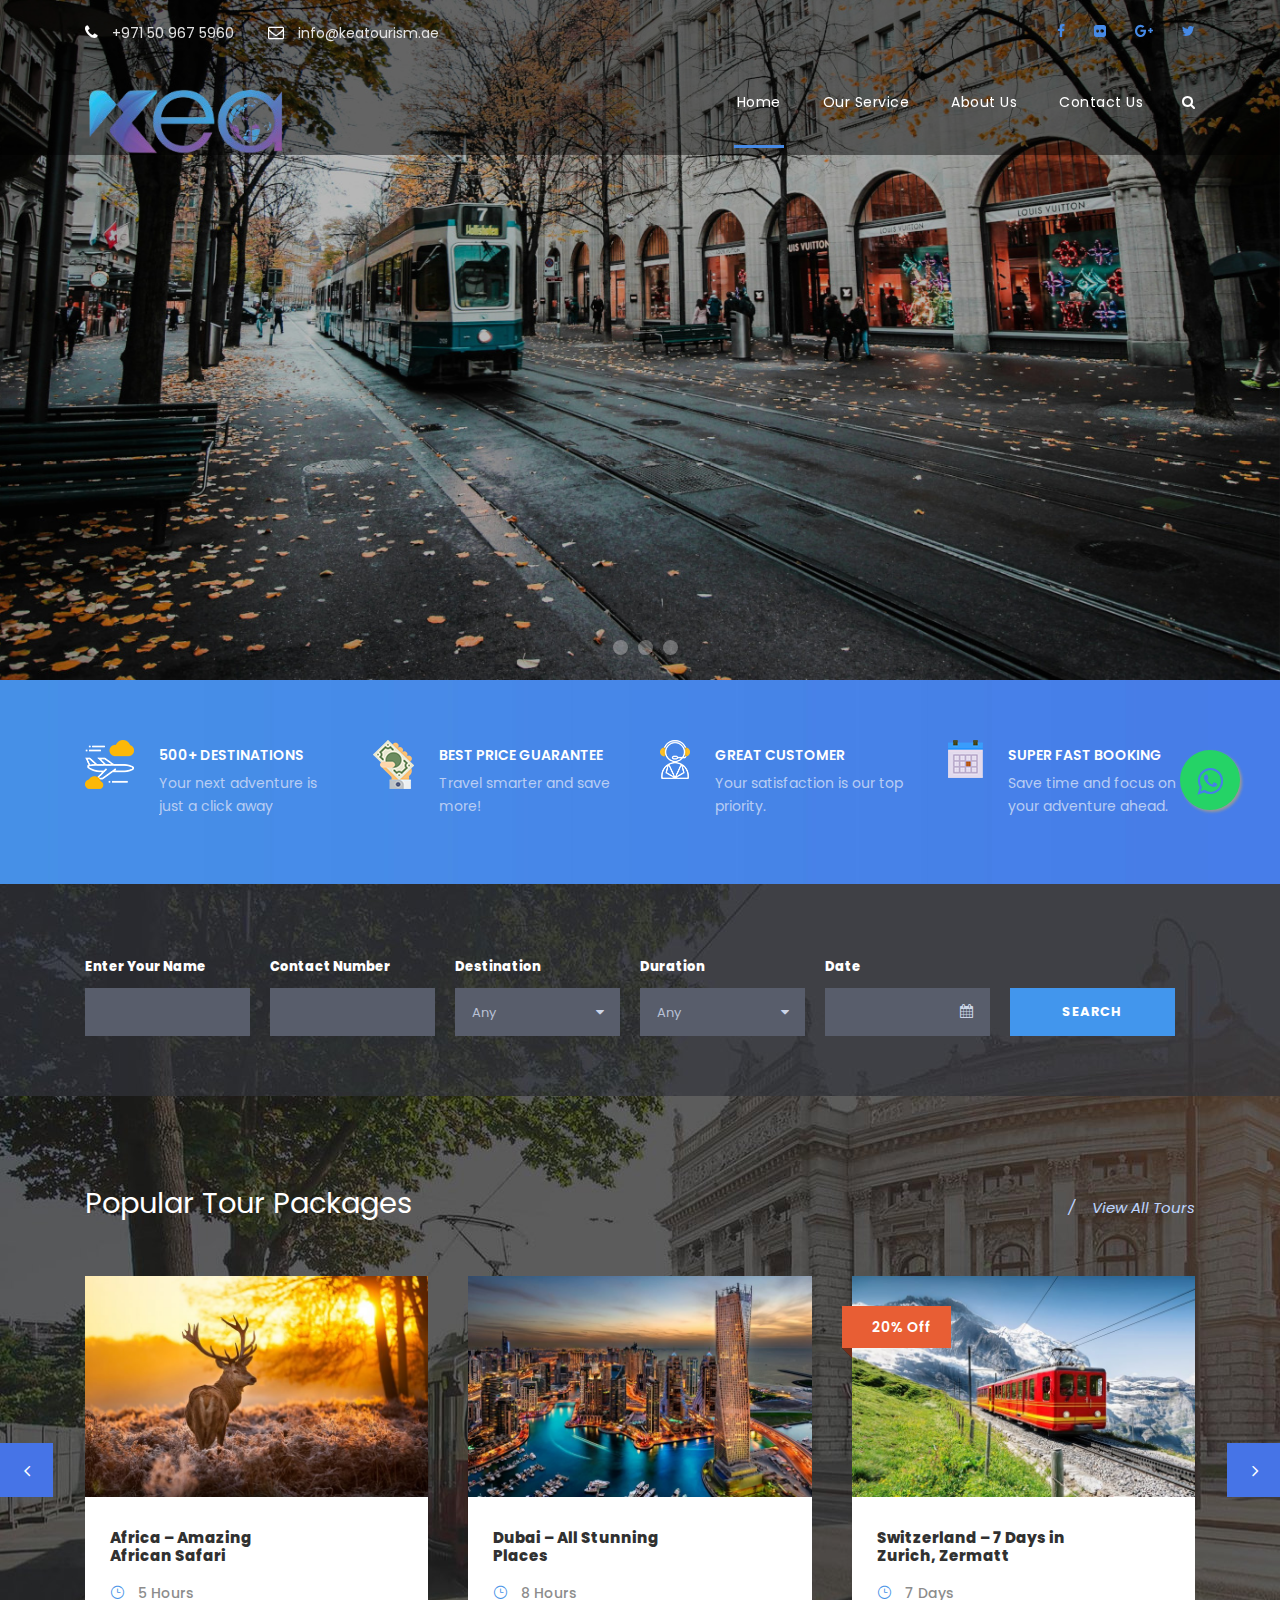
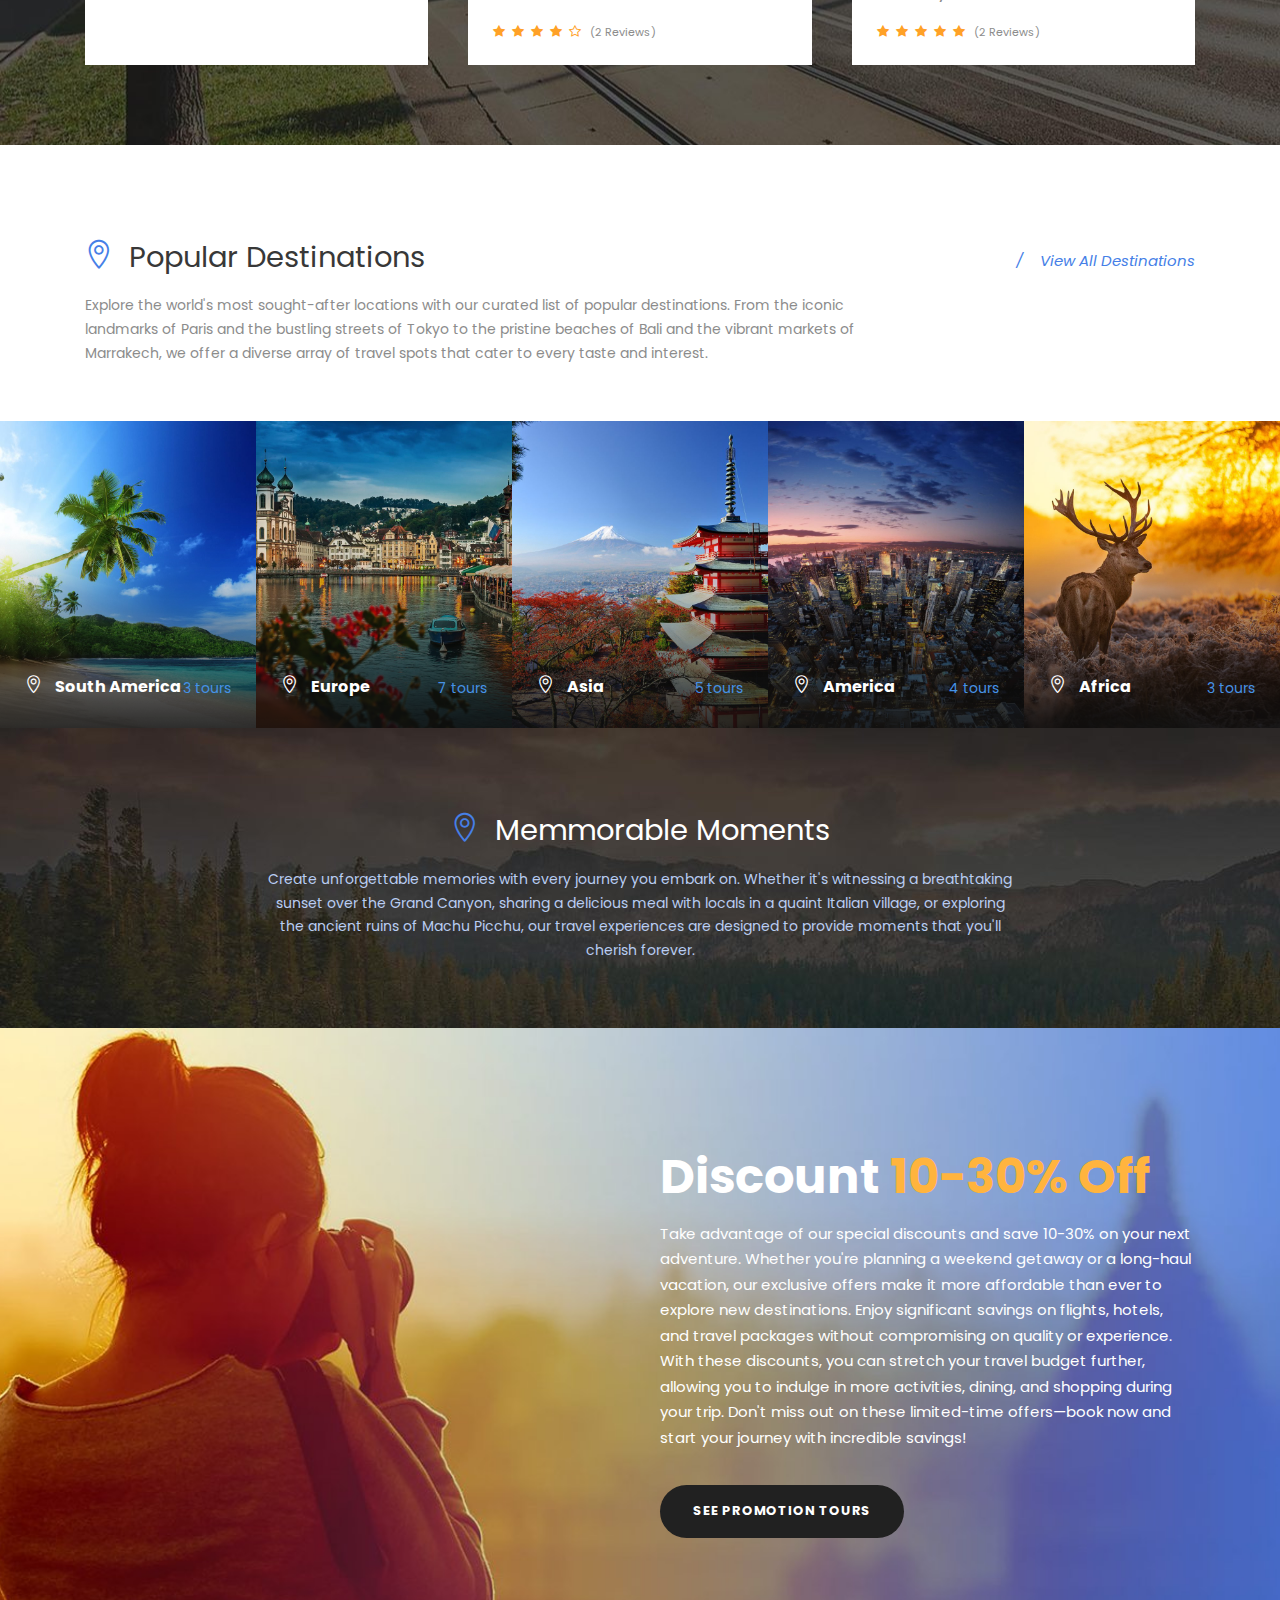
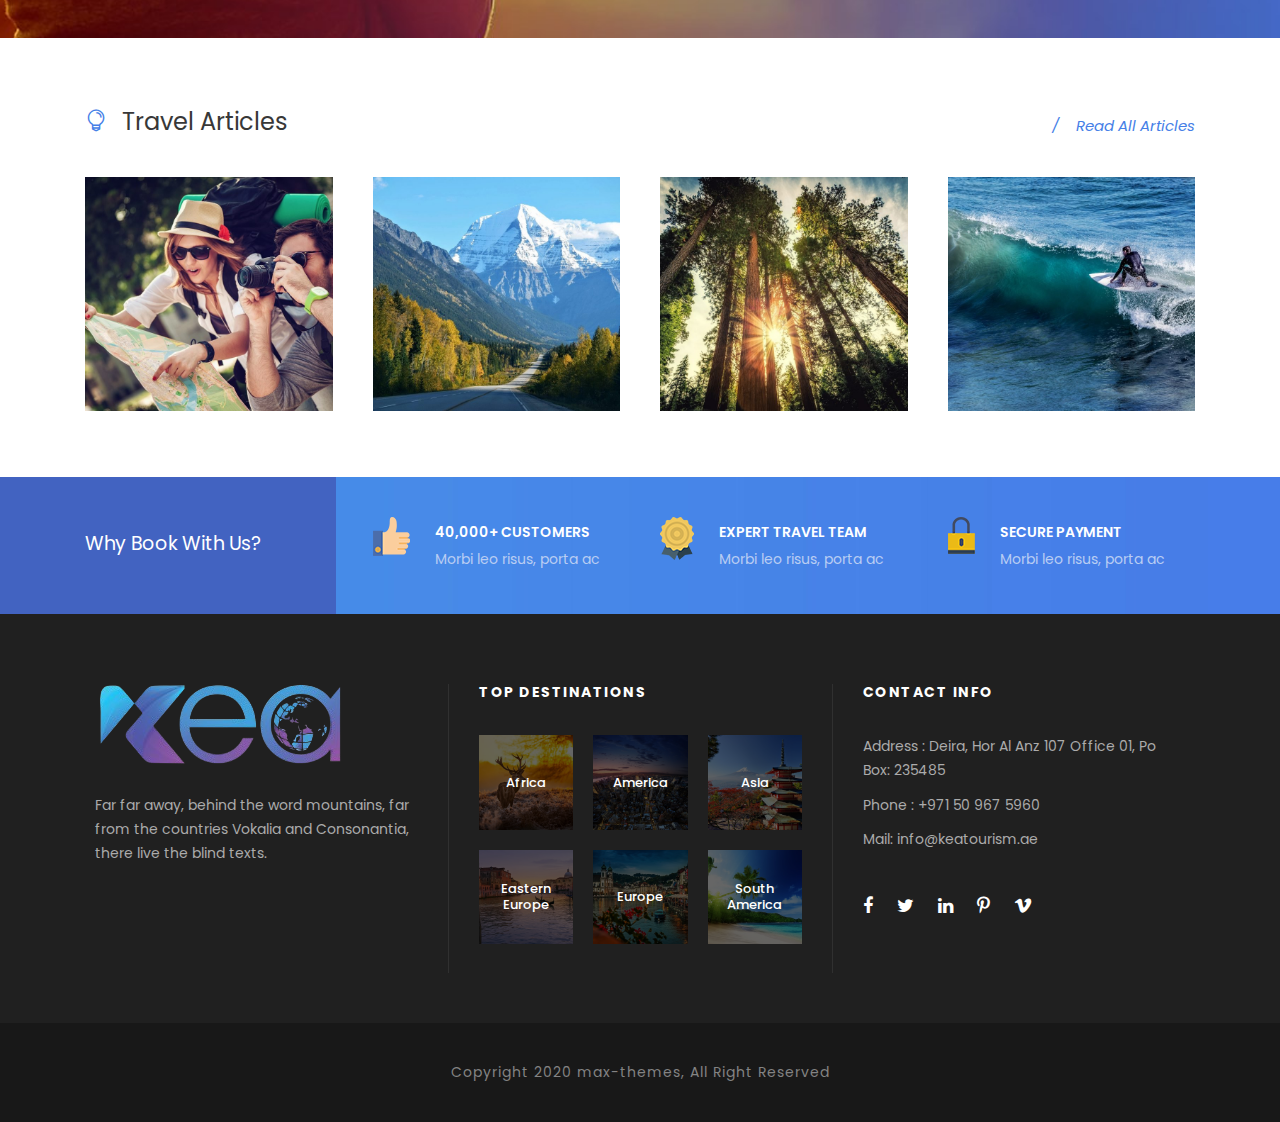
==== commit e72e1109: "final for mobile view" ====
--- a/index.html
+++ b/index.html
@@ -169,7 +169,7 @@
             <div class="traveltour-mobile-menu">
               <a
                 class="traveltour-mm-menu-button traveltour-mobile-menu-button traveltour-mobile-button-hamburger-with-border"
-                href="index.html#traveltour-mobile-menu"
+                href="#traveltour-mobile-menu"
               >
                 <i class="fa fa-bars"> </i>
               </a>
@@ -180,7 +180,7 @@
               >
                 <ul id="menu-main-navigation" class="m-menu">
                   <li
-                    class="menu-item menu-item-home menu-item-has-children traveltour-normal-menu"
+                    class="menu-item menu-item-home current-menu-item menu-item-has-children traveltour-normal-menu"
                   >
                     <a href="index.html" class="sf-with-ul-pre">Home</a>
                   </li>
@@ -196,9 +196,7 @@
                   >
                     <a href="about-us.html" class="sf-with-ul-pre">About Us </a>
                   </li>
-                  <li
-                    class="menu-item current-menu-item traveltour-normal-menu"
-                  >
+                  <li class="menu-item traveltour-normal-menu">
                     <a href="contact.html">Contact Us</a>
                   </li>
                 </ul>
